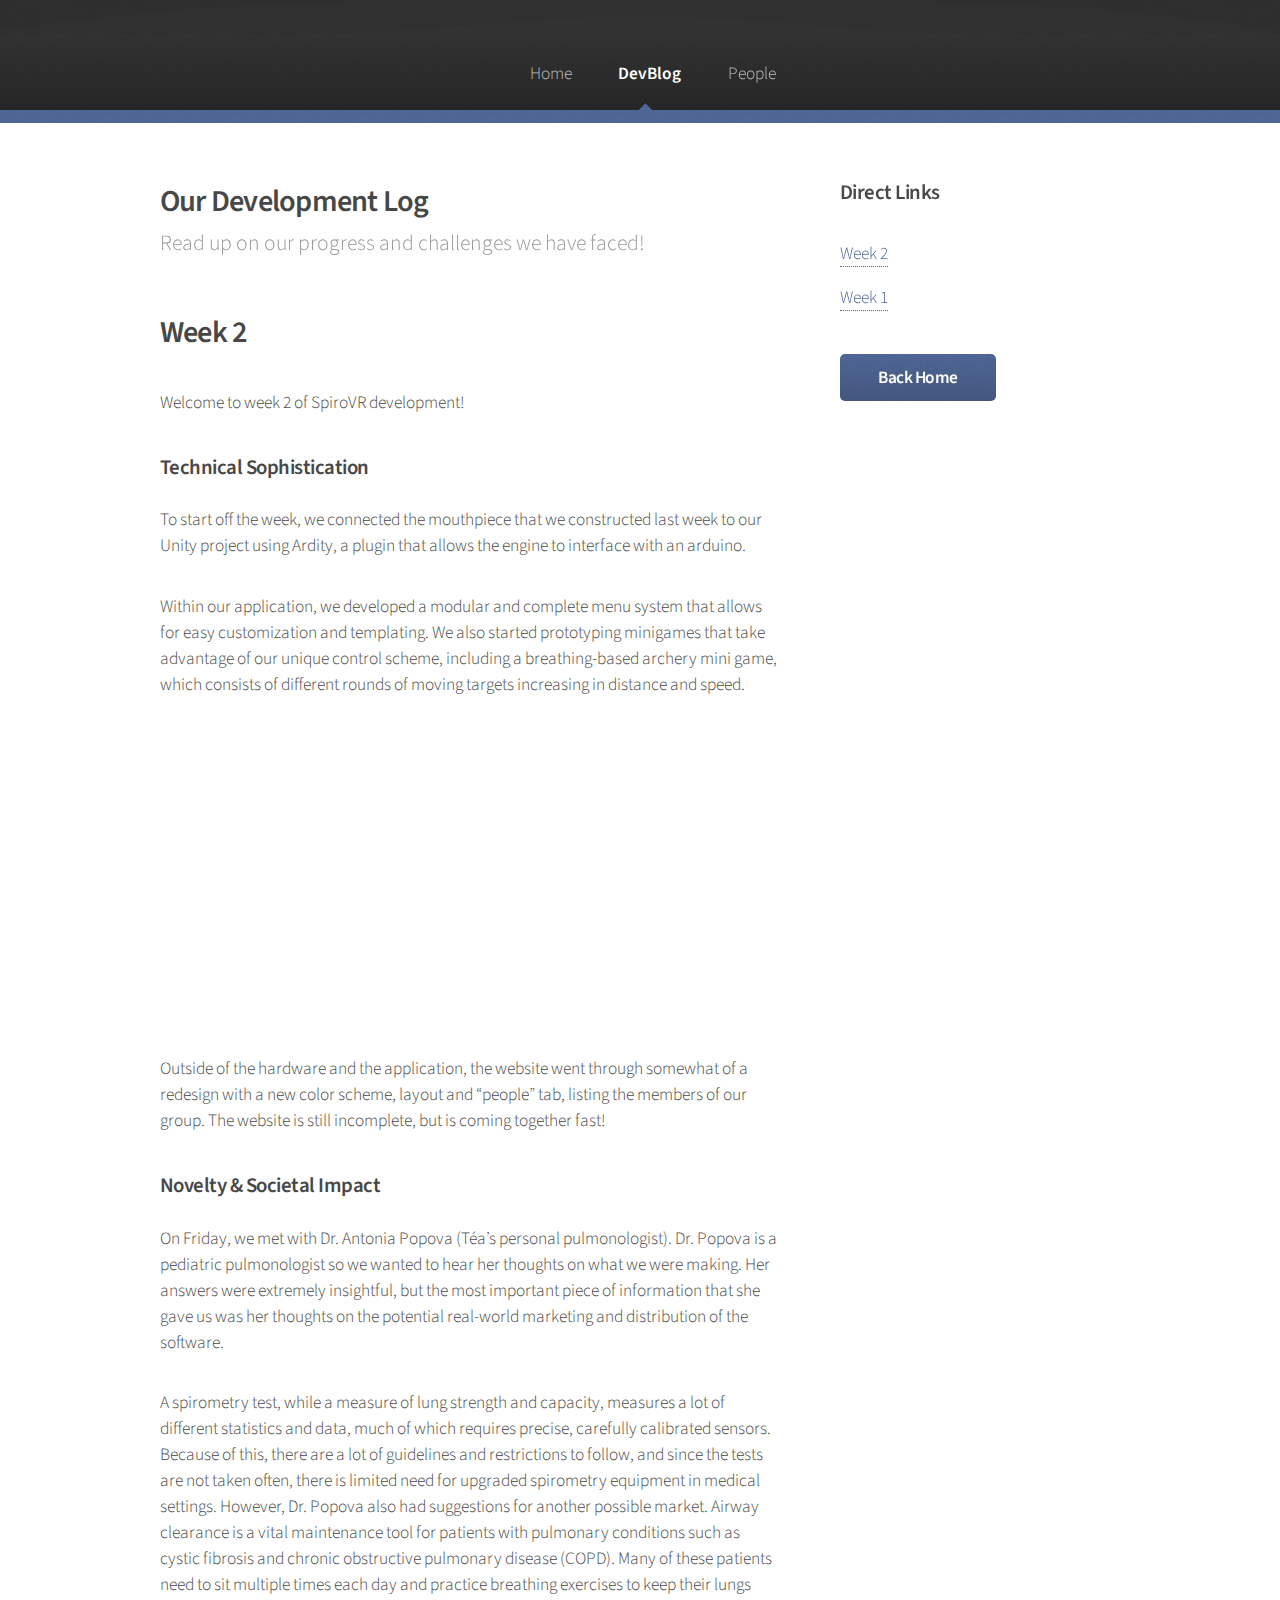
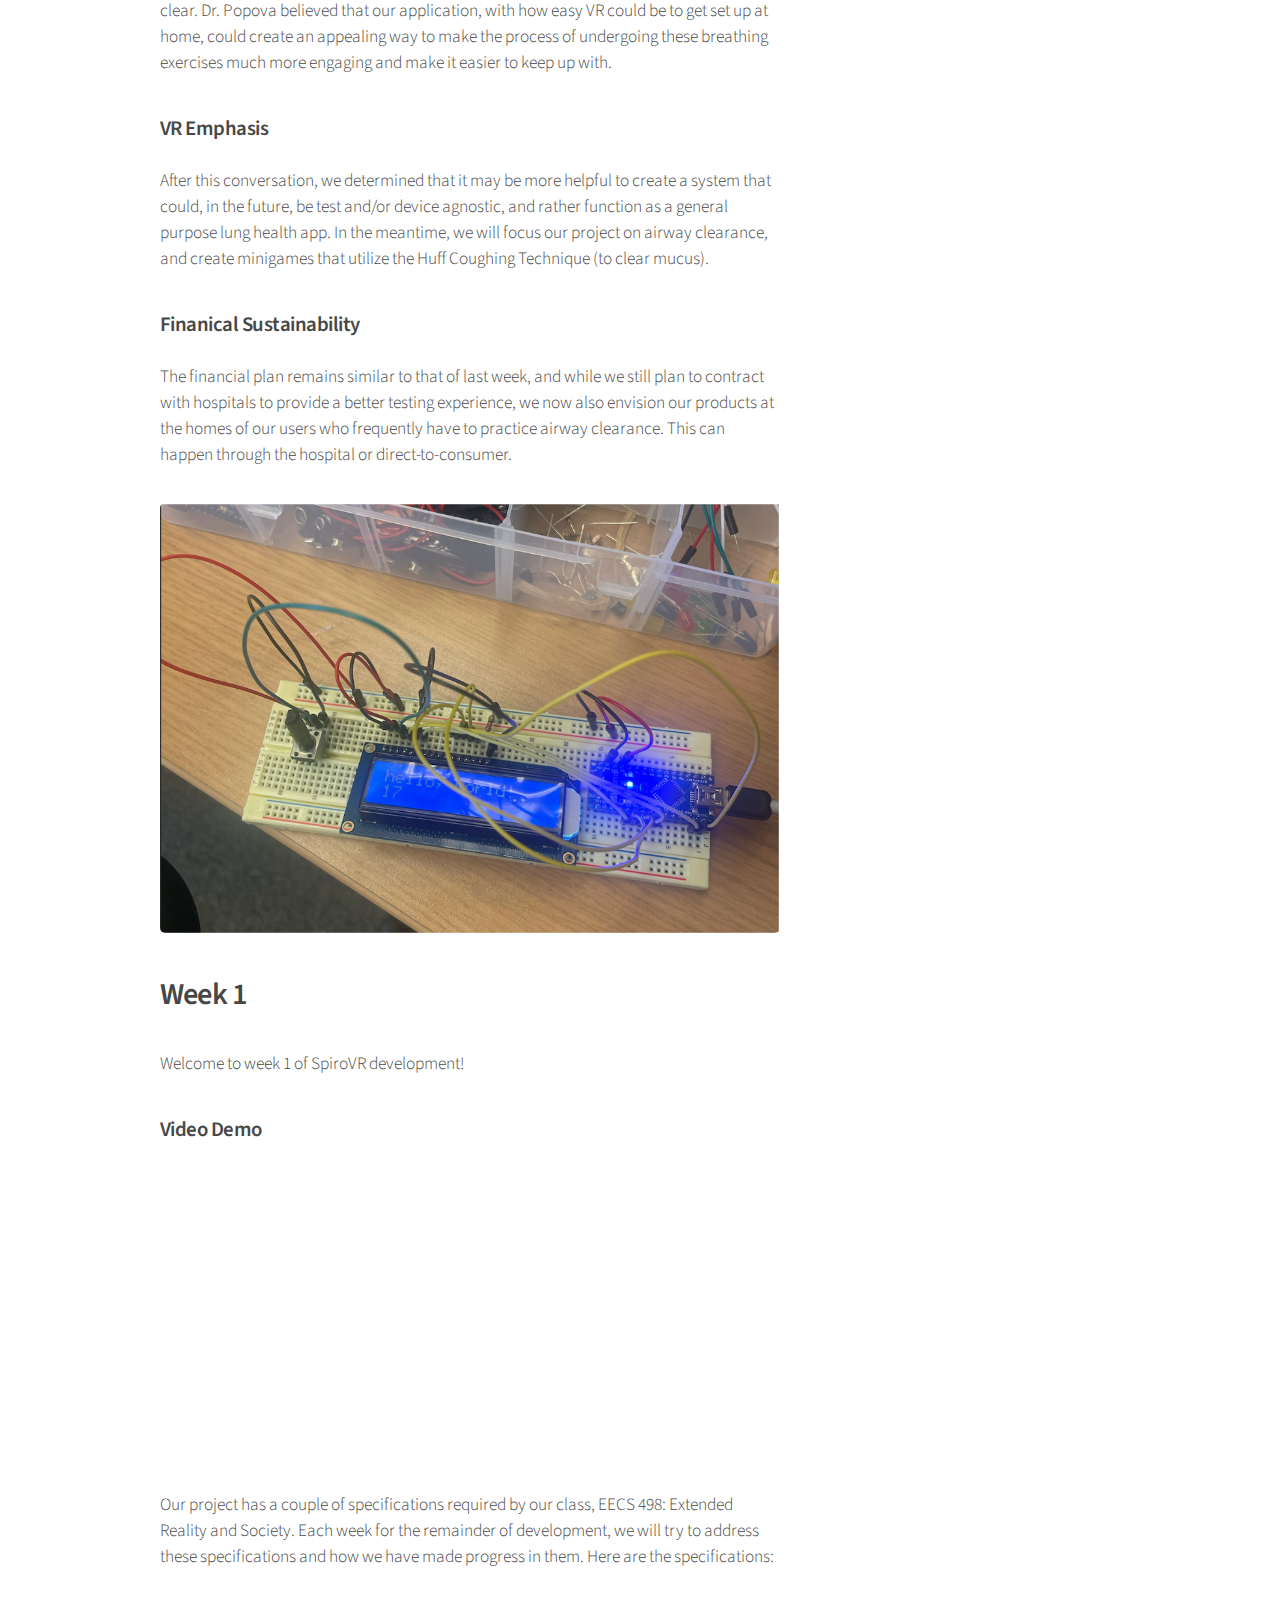
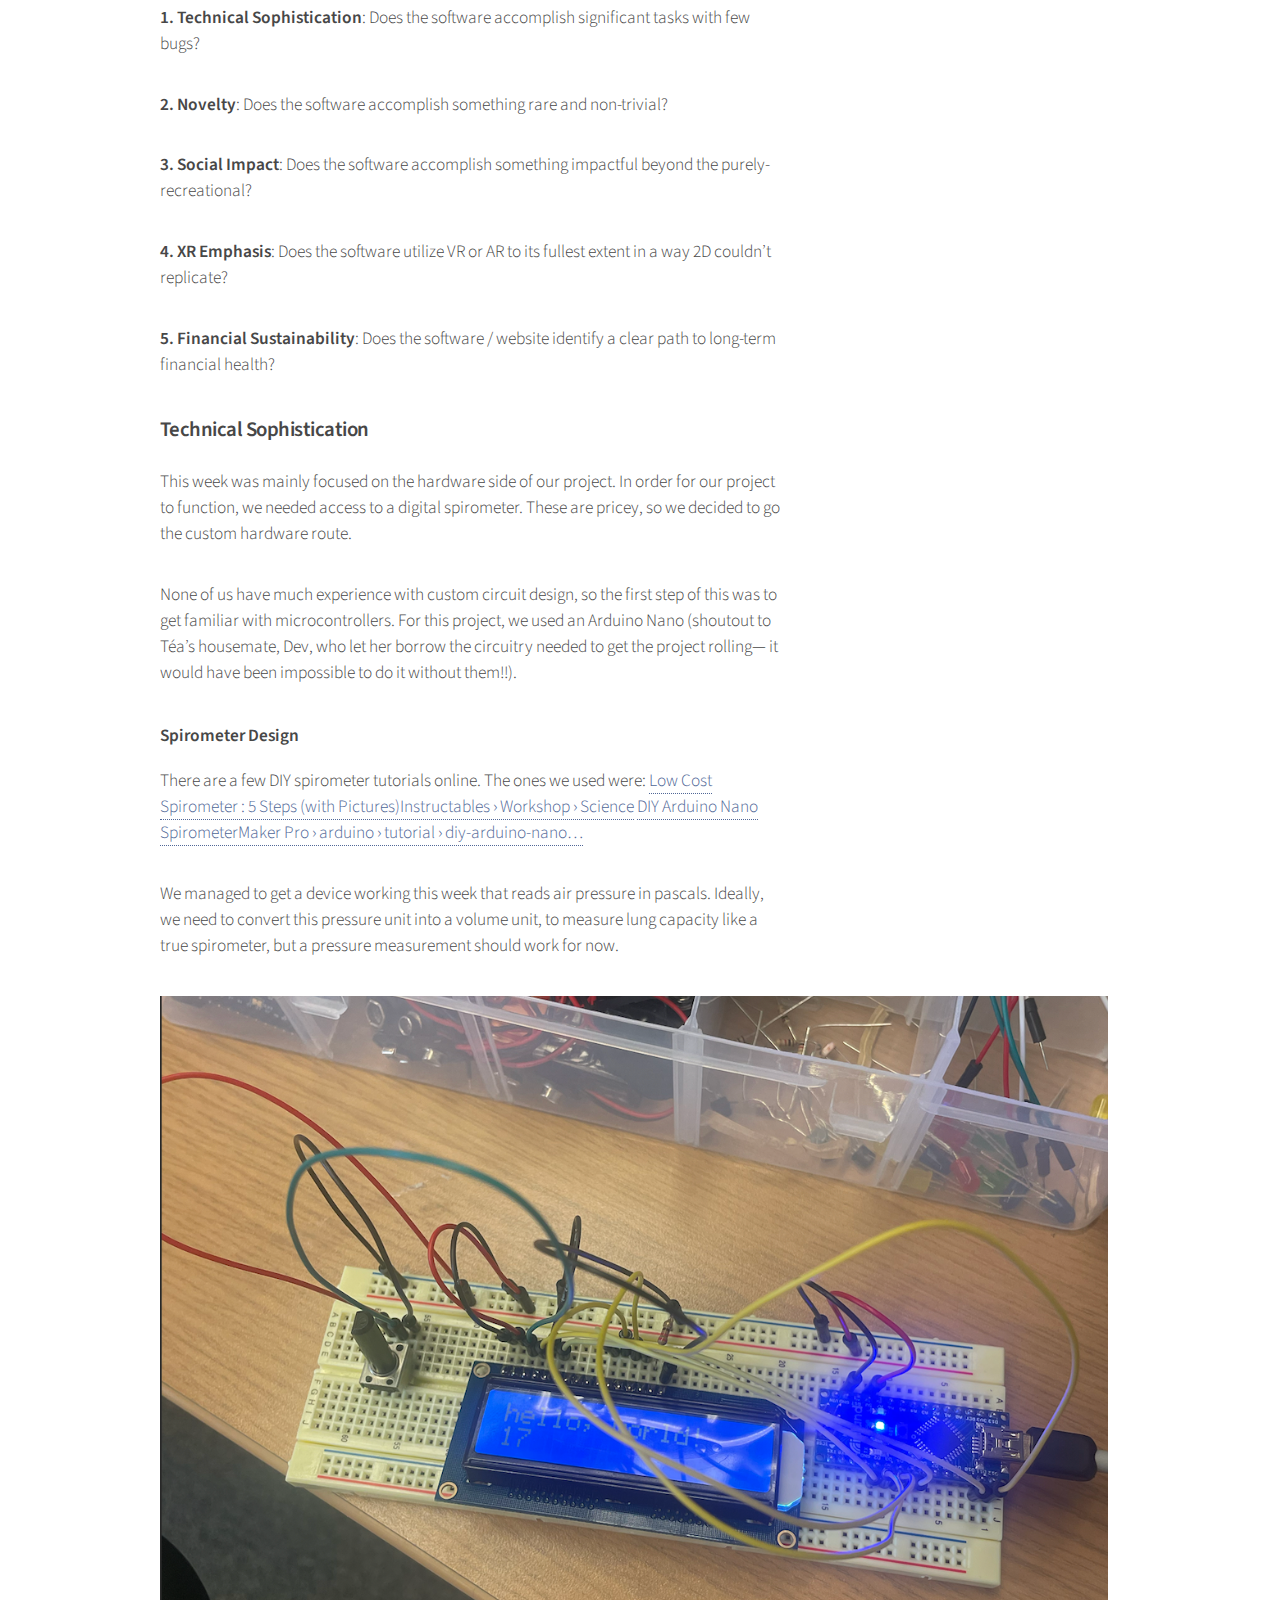
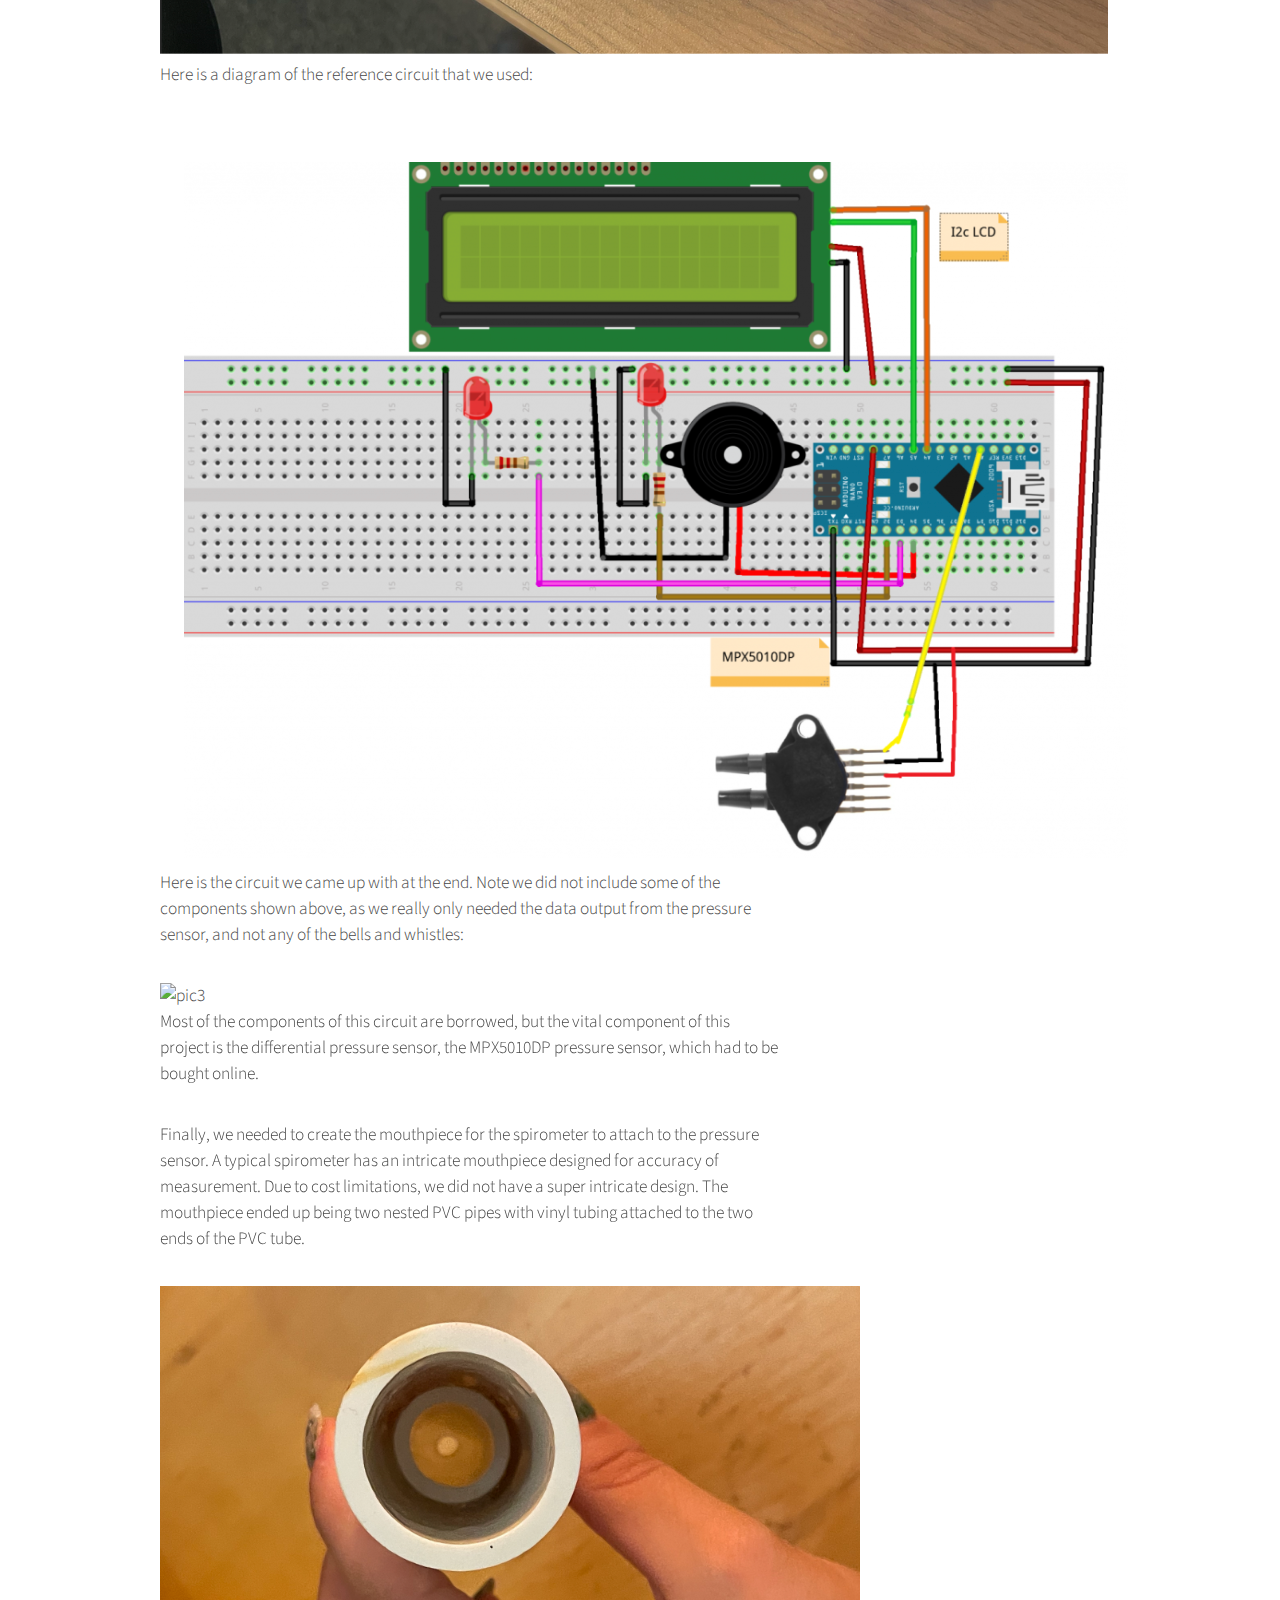
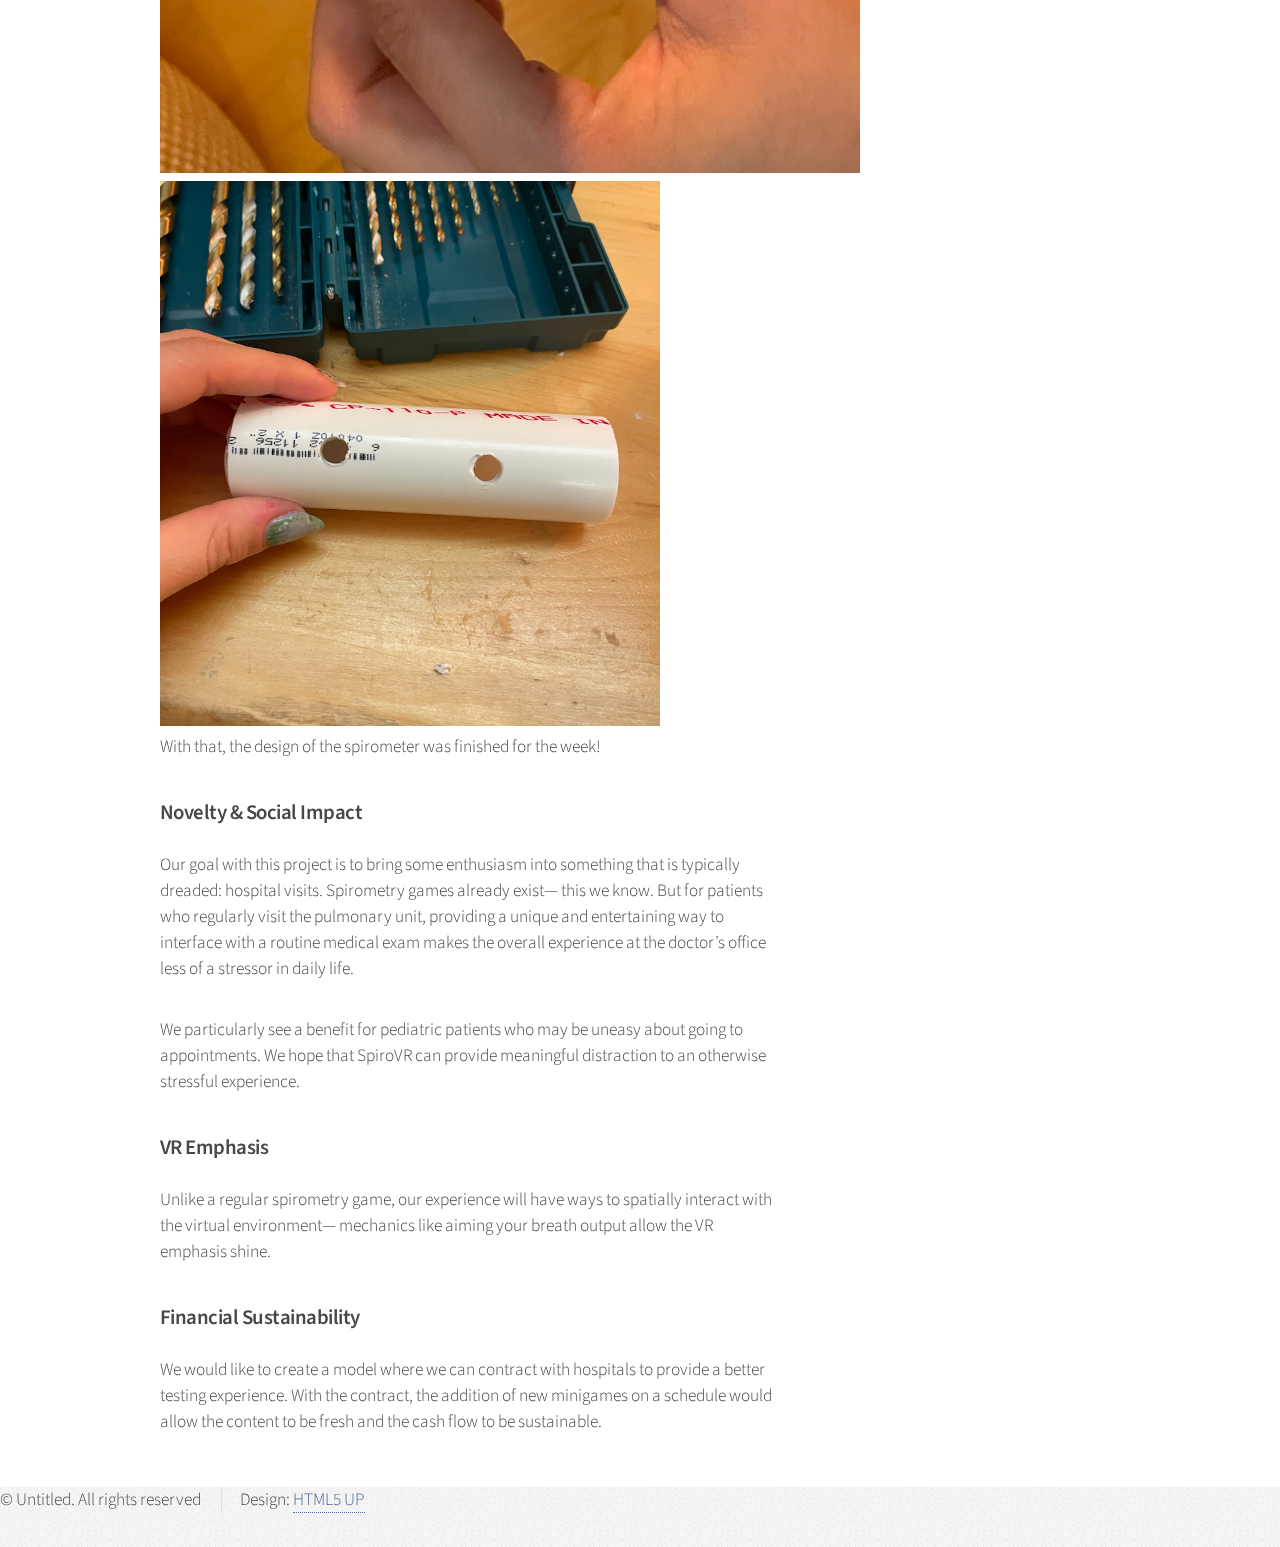
==== devblog.html @ 6e058116 "moved week 2 on top of week 1 blog post" ====
<!DOCTYPE HTML>
<!--
	Arcana by HTML5 UP
	html5up.net | @ajlkn
	Free for personal and commercial use under the CCA 3.0 license (html5up.net/license)
-->
<html>

<head>
	<title>SpiroVR-DevLog</title>
	<meta charset="utf-8" />
	<meta name="viewport" content="width=device-width, initial-scale=1, user-scalable=no" />
	<link rel="stylesheet" href="assets/css/main.css" />
</head>

<body class="is-preload">
	<div id="page-wrapper">
		<!-- Header -->
		<div id="header">
			<!-- Nav -->
			<nav id="nav">
				<ul>
					<li><a href="index.html#nav">Home</a></li>
					<!-- <li>
						<a href="#">Dropdown</a>
						<ul>
							<li><a href="#">Lorem dolor</a></li>
							<li><a href="#">Magna phasellus</a></li>
							<li><a href="#">Etiam sed tempus</a></li>
							<li>
								<a href="#">Submenu</a>
								<ul>
									<li><a href="#">Lorem dolor</a></li>
									<li><a href="#">Phasellus magna</a></li>
									<li><a href="#">Magna phasellus</a></li>
									<li><a href="#">Etiam nisl</a></li>
									<li><a href="#">Veroeros feugiat</a></li>
								</ul>
							</li>
							<li><a href="#">Veroeros feugiat</a></li>
						</ul>
					</li> -->
					<!-- <li><a href="left-sidebar.html">Left Sidebar</a></li> -->
					<li class="current"><a href="devblog.html">DevBlog</a></li>
					<li><a href="people.html">People</a></li>
					<!-- <li><a href="two-sidebar.html">Two Sidebar</a></li>
					<li><a href="no-sidebar.html">No Sidebar</a></li> -->
				</ul>
				<!-- <p>HIII</p> -->
			</nav>
			<!-- <p>BYEEE</p> -->
		</div>

		<!-- Main -->
		<section class="wrapper style1">
			<div class="container">
				<div class="row gtr-200">
					<div class="col-8 col-12-narrower">
						<div id="content">

							<!-- Content -->

							<article>
								<header>
									<h2>Our Development Log</h2>
									<p>Read up on our progress and challenges we have faced!</p>
								</header>

								<!-- w2 -->
								<h2 id="w2">Week 2</h2>
								<p>Welcome to week 2 of SpiroVR development!</p>
								<h3>Technical Sophistication</h3>
								<p>To start off the week, we connected the mouthpiece that we constructed last week to
									our Unity project using Ardity, a plugin that allows the engine to interface with an
									arduino.
								</p>
								<p>Within our application, we developed a modular and complete menu system that allows
									for easy customization and templating. We also started prototyping minigames that
									take advantage of our unique control scheme, including
									a breathing-based archery mini game, which consists of different rounds of moving
									targets increasing in distance and speed.
								</p>
								<iframe width="560" height="315"
									src="https://www.youtube.com/embed/GyytVU3EJeE?si=EqXMj-ZFIDdgj2-p"
									title="YouTube video player" frameborder="0"
									allow="accelerometer; autoplay; clipboard-write; encrypted-media; gyroscope; picture-in-picture; web-share"
									referrerpolicy="strict-origin-when-cross-origin" allowfullscreen></iframe>
								<p>Outside of the hardware and the application, the website went through somewhat of a
									redesign with a new color scheme, layout and “people” tab, listing the members of
									our group. The website is still incomplete, but is coming
									together fast!</p>
								<h3>Novelty & Societal Impact</h3>
								<p>On Friday, we met with Dr. Antonia Popova (Téa’s personal pulmonologist). Dr. Popova
									is a pediatric pulmonologist so we wanted to hear her thoughts on what we were
									making. Her answers were extremely insightful, but the
									most important piece of information that she gave us was her thoughts on the
									potential real-world marketing and distribution of the software.
								</p>
								<p>A spirometry test, while a measure of lung strength and capacity, measures a lot of
									different statistics and data, much of which requires precise, carefully calibrated
									sensors. Because of this, there are a lot of guidelines
									and restrictions to follow, and since the tests are not taken often, there is
									limited need for upgraded spirometry equipment in medical settings. However, Dr.
									Popova also had suggestions for another possible market.
									Airway clearance is a vital maintenance tool for patients with pulmonary conditions
									such as cystic fibrosis and chronic obstructive pulmonary disease (COPD). Many of
									these patients need to sit multiple times each day
									and practice breathing exercises to keep their lungs clear. Dr. Popova believed that
									our application, with how easy VR could be to get set up at home, could create an
									appealing way to make the process of undergoing
									these breathing exercises much more engaging and make it easier to keep up with.</p>
								<h3>VR Emphasis</h3>
								<p>After this conversation, we determined that it may be more helpful to create a system
									that could, in the future, be test and/or device agnostic, and rather function as a
									general purpose lung health app. In the meantime,
									we will focus our project on airway clearance, and create minigames that utilize the
									Huff Coughing Technique (to clear mucus).</p>
								<h3>Finanical Sustainability</h3>
								<p>The financial plan remains similar to that of last week, and while we still plan to
									contract with hospitals to provide a better testing experience, we now also envision
									our products at the homes of our users who frequently
									have to practice airway clearance. This can happen through the hospital or
									direct-to-consumer.
								</p>

								<span class="image featured"><img src="images/1.1.png" alt="" /></span>
								<h2 id="w1">Week 1</h2>
								<p>Welcome to week 1 of SpiroVR development!</p>

								<h3>Video Demo</h3>
								<iframe width="560" height="315"
									src="https://www.youtube.com/embed/AagTX8JVYrI?si=0dK5QEzC71J2NX3n"
									title="YouTube video player" frameborder="0"
									allow="accelerometer; autoplay; clipboard-write; encrypted-media; gyroscope; picture-in-picture; web-share"
									referrerpolicy="strict-origin-when-cross-origin" allowfullscreen></iframe>

								<p>Our project has a couple of specifications required by our class, EECS 498: Extended
									Reality and Society. Each week for the remainder of development, we will try to
									address these specifications and how we have made progress
									in them. Here are the specifications:
								</p>
								<p><b>1. Technical Sophistication</b>: Does the software accomplish significant tasks
									with few bugs?</p>

								<p><b>2. Novelty</b>: Does the software accomplish something rare and non-trivial?</p>
								<p><b>3. Social Impact</b>: Does the software accomplish something impactful beyond the
									purely-recreational?
								</p>
								<p><b>4. XR Emphasis</b>: Does the software utilize VR or AR to its fullest extent in a
									way 2D couldn’t replicate?</p>
								<p><b>5. Financial Sustainability</b>: Does the software / website identify a clear path
									to long-term financial health?</p>

								<h3>Technical Sophistication</h3>
								<p>This week was mainly focused on the hardware side of our project. In order for our
									project to function, we needed access to a digital spirometer. These are pricey, so
									we decided to go the custom hardware route.</p>
								<p>None of us have much experience with custom circuit design, so the first step of this
									was to get familiar with microcontrollers. For this project, we used an Arduino Nano
									(shoutout to Téa’s housemate, Dev, who let her borrow
									the circuitry needed to get the project rolling— it would have been impossible to do
									it without them!!).
								</p>
								<h4>Spirometer Design</h4>
								<p>There are a few DIY spirometer tutorials online. The ones we used were:
									<a href="https://www.instructables.com">Low Cost Spirometer : 5 Steps (with
										Pictures)Instructables › Workshop › Science</a> <a href="https://maker.pro">DIY
										Arduino Nano SpirometerMaker
										Pro › arduino › tutorial › diy-arduino-nano…</a>
								</p>
								<p>We managed to get a device working this week that reads air pressure in pascals.
									Ideally, we need to convert this pressure unit into a volume unit, to measure lung
									capacity like a true spirometer, but a pressure measurement
									should work for now.</p>
								<img src="images/1.1.png" alt="pic1" />
								<p>Here is a diagram of the reference circuit that we used:
								</p>
								<img src="images/1.2.png" alt="pic2" />
								<p>Here is the circuit we came up with at the end. Note we did not include some of the
									components shown above, as we really only needed the data output from the pressure
									sensor, and not any of the bells and whistles:
								</p>
								<img src="images/circuit.gif" width="900" alt="pic3" />
								<p>Most of the components of this circuit are borrowed, but the vital component of this
									project is the differential pressure sensor, the MPX5010DP pressure sensor, which
									had to be bought online.
								</p>
								<p>Finally, we needed to create the mouthpiece for the spirometer to attach to the
									pressure sensor. A typical spirometer has an intricate mouthpiece designed for
									accuracy of measurement. Due to cost limitations, we did not
									have a super intricate design. The mouthpiece ended up being two nested PVC pipes
									with vinyl tubing attached to the two ends of the PVC tube.
								</p>
								<img src="images/1.4.png" width="700" alt="pic4" />
								<img src="images/1.3.png" width="500" alt="pic3" />
								<p>With that, the design of the spirometer was finished for the week!
								</p>
								<h3>Novelty & Social Impact</h3>
								<p>Our goal with this project is to bring some enthusiasm into something that is
									typically dreaded: hospital visits. Spirometry games already exist— this we know.
									But for patients who regularly visit the pulmonary unit, providing
									a unique and entertaining way to interface with a routine medical exam makes the
									overall experience at the doctor’s office less of a stressor in daily life.</p>
								<p>We particularly see a benefit for pediatric patients who may be uneasy about going to
									appointments. We hope that SpiroVR can provide meaningful distraction to an
									otherwise stressful experience.
								</p>
								<h3>VR Emphasis</h3>
								<p>Unlike a regular spirometry game, our experience will have ways to spatially interact
									with the virtual environment— mechanics like aiming your breath output allow the VR
									emphasis shine.</p>
								<h3>Financial Sustainability</h3>
								<p>We would like to create a model where we can contract with hospitals to provide a
									better testing experience. With the contract, the addition of new minigames on a
									schedule would allow the content to be fresh and the cash
									flow to be sustainable.
								</p>
							</article>

						</div>
					</div>
					<div class="col-4 col-12-narrower">
						<div id="sidebar">
							<section>
								<h3>Direct Links</h3>
								<ul class="links">
									<li><a href="#w2">Week 2</a></li>
									<li><a href="#w1">Week 1</a></li>
								</ul>
								<footer>
									<a href="index.html#nav" class="button">Back Home</a>
								</footer>
							</section>

						</div>
					</div>
				</div>
			</div>
		</section>
		<!-- Copyright -->
		<div class="copyright">
			<ul class="menu">
				<li>&copy; Untitled. All rights reserved</li>
				<li>Design: <a href="http://html5up.net">HTML5 UP</a></li>
			</ul>
		</div>

	</div>

	</div>

	<!-- Scripts -->
	<script src="assets/js/jquery.min.js"></script>
	<script src="assets/js/jquery.dropotron.min.js"></script>
	<script src="assets/js/browser.min.js"></script>
	<script src="assets/js/breakpoints.min.js"></script>
	<script src="assets/js/util.js"></script>
	<script src="assets/js/main.js"></script>

</body>

</html>
---- assets/css/main.css ----
@import url("fontawesome-all.min.css");
@import url("https://fonts.googleapis.com/css?family=Source+Sans+Pro:300,300italic,600,600italic");

/*
	Arcana by HTML5 UP
	html5up.net | @ajlkn
	Free for personal and commercial use under the CCA 3.0 license (html5up.net/license)
*/

html,
body,
div,
span,
applet,
object,
iframe,
h1,
h2,
h3,
h4,
h5,
h6,
p,
blockquote,
pre,
a,
abbr,
acronym,
address,
big,
cite,
code,
del,
dfn,
em,
img,
ins,
kbd,
q,
s,
samp,
small,
strike,
strong,
sub,
sup,
tt,
var,
b,
u,
i,
center,
dl,
dt,
dd,
ol,
ul,
li,
fieldset,
form,
label,
legend,
table,
caption,
tbody,
tfoot,
thead,
tr,
th,
td,
article,
aside,
canvas,
details,
embed,
figure,
figcaption,
footer,
header,
hgroup,
menu,
nav,
output,
ruby,
section,
summary,
time,
mark,
audio,
video {
    margin: 0;
    padding: 0;
    border: 0;
    font-size: 100%;
    font: inherit;
    vertical-align: baseline;
}

article,
aside,
details,
figcaption,
figure,
footer,
header,
hgroup,
menu,
nav,
section {
    display: block;
}

body {
    line-height: 1;
}

ol,
ul {
    list-style: none;
}

blockquote,
q {
    quotes: none;
}

blockquote:before,
blockquote:after,
q:before,
q:after {
    content: '';
    content: none;
}

table {
    border-collapse: collapse;
    border-spacing: 0;
}

body {
    -webkit-text-size-adjust: none;
}

mark {
    background-color: transparent;
    color: inherit;
}

input::-moz-focus-inner {
    border: 0;
    padding: 0;
}

input,
select,
textarea {
    -moz-appearance: none;
    -webkit-appearance: none;
    -ms-appearance: none;
    appearance: none;
}


/* Basic */

html {
    box-sizing: border-box;
}

*,
*:before,
*:after {
    box-sizing: inherit;
}

body {
    background: #f7f7f7 url("images/bg01.png");
}

body.is-preload *,
body.is-preload *:before,
body.is-preload *:after {
    -moz-animation: none !important;
    -webkit-animation: none !important;
    -ms-animation: none !important;
    animation: none !important;
    -moz-transition: none !important;
    -webkit-transition: none !important;
    -ms-transition: none !important;
    transition: none !important;
}

body,
input,
select,
textarea {
    color: #474747;
    font-family: 'Source Sans Pro', sans-serif;
    font-size: 16pt;
    font-weight: 300;
    line-height: 1.65em;
}

a {
    -moz-transition: color 0.2s ease-in-out, border-color 0.2s ease-in-out, opacity 0.2s ease-in-out;
    -webkit-transition: color 0.2s ease-in-out, border-color 0.2s ease-in-out, opacity 0.2s ease-in-out;
    -ms-transition: color 0.2s ease-in-out, border-color 0.2s ease-in-out, opacity 0.2s ease-in-out;
    transition: color 0.2s ease-in-out, border-color 0.2s ease-in-out, opacity 0.2s ease-in-out;
    color: #506797;
    text-decoration: none;
    border-bottom: dotted 1px;
}

a:hover {
    color: #37c0fb;
    border-bottom-color: transparent;
}

strong,
b {
    font-weight: 600;
}

em,
i {
    font-style: italic;
}

p,
ul,
ol,
dl,
table,
blockquote {
    margin: 0 0 2em 0;
}

h1,
h2,
h3,
h4,
h5,
h6 {
    color: inherit;
    font-weight: 600;
    line-height: 1.75em;
    margin-bottom: 1em;
}

h1 a,
h2 a,
h3 a,
h4 a,
h5 a,
h6 a {
    color: inherit;
    text-decoration: none;
}

h1 em,
h2 em,
h3 em,
h4 em,
h5 em,
h6 em {
    font-style: normal;
    font-weight: 300;
}

h2 {
    font-size: 1.75em;
    letter-spacing: -0.025em;
}

h3 {
    font-size: 1.2em;
    letter-spacing: -0.025em;
}

sub {
    font-size: 0.8em;
    position: relative;
    top: 0.5em;
}

sup {
    font-size: 0.8em;
    position: relative;
    top: -0.5em;
}

hr {
    border-top: solid 1px #e0e0e0;
    border: 0;
    margin-bottom: 1.5em;
}

blockquote {
    border-left: solid 0.5em #e0e0e0;
    font-style: italic;
    padding: 1em 0 1em 2em;
}


/* Container */

.container {
    margin: 0 auto;
    max-width: 100%;
    width: 1400px;
}

@media screen and (max-width: 1680px) {
    .container {
        width: 1200px;
    }
}

@media screen and (max-width: 1280px) {
    .container {
        width: 960px;
    }
}

@media screen and (max-width: 980px) {
    .container {
        width: 95%;
    }
}

@media screen and (max-width: 840px) {
    .container {
        width: 95%;
    }
}

@media screen and (max-width: 736px) {
    .container {
        width: 90%;
    }
}

@media screen and (max-width: 480px) {
    .container {
        width: 100%;
    }
}


/* Row */

.row {
    display: flex;
    flex-wrap: wrap;
    box-sizing: border-box;
    align-items: stretch;
}

.row>* {
    box-sizing: border-box;
}

.row.gtr-uniform>*> :last-child {
    margin-bottom: 0;
}

.row.aln-left {
    justify-content: flex-start;
}

.row.aln-center {
    justify-content: center;
}

.row.aln-right {
    justify-content: flex-end;
}

.row.aln-top {
    align-items: flex-start;
}

.row.aln-middle {
    align-items: center;
}

.row.aln-bottom {
    align-items: flex-end;
}

.row>.imp {
    order: -1;
}

.row>.col-1 {
    width: 8.33333%;
}

.row>.off-1 {
    margin-left: 8.33333%;
}

.row>.col-2 {
    width: 16.66667%;
}

.row>.off-2 {
    margin-left: 16.66667%;
}

.row>.col-3 {
    width: 25%;
}

.row>.off-3 {
    margin-left: 25%;
}

.row>.col-4 {
    width: 33.33333%;
}

.row>.off-4 {
    margin-left: 33.33333%;
}

.row>.col-5 {
    width: 41.66667%;
}

.row>.off-5 {
    margin-left: 41.66667%;
}

.row>.col-6 {
    width: 50%;
}

.row>.off-6 {
    margin-left: 50%;
}

.row>.col-7 {
    width: 58.33333%;
}

.row>.off-7 {
    margin-left: 58.33333%;
}

.row>.col-8 {
    width: 66.66667%;
}

.row>.off-8 {
    margin-left: 66.66667%;
}

.row>.col-9 {
    width: 75%;
}

.row>.off-9 {
    margin-left: 75%;
}

.row>.col-10 {
    width: 83.33333%;
}

.row>.off-10 {
    margin-left: 83.33333%;
}

.row>.col-11 {
    width: 91.66667%;
}

.row>.off-11 {
    margin-left: 91.66667%;
}

.row>.col-12 {
    width: 100%;
}

.row>.off-12 {
    margin-left: 100%;
}

.row.gtr-0 {
    margin-top: 0px;
    margin-left: 0px;
}

.row.gtr-0>* {
    padding: 0px 0 0 0px;
}

.row.gtr-0.gtr-uniform {
    margin-top: 0px;
}

.row.gtr-0.gtr-uniform>* {
    padding-top: 0px;
}

.row.gtr-25 {
    margin-top: -12.5px;
    margin-left: -12.5px;
}

.row.gtr-25>* {
    padding: 12.5px 0 0 12.5px;
}

.row.gtr-25.gtr-uniform {
    margin-top: -12.5px;
}

.row.gtr-25.gtr-uniform>* {
    padding-top: 12.5px;
}

.row.gtr-50 {
    margin-top: -25px;
    margin-left: -25px;
}

.row.gtr-50>* {
    padding: 25px 0 0 25px;
}

.row.gtr-50.gtr-uniform {
    margin-top: -25px;
}

.row.gtr-50.gtr-uniform>* {
    padding-top: 25px;
}

.row {
    margin-top: -50px;
    margin-left: -50px;
}

.row>* {
    padding: 50px 0 0 50px;
}

.row.gtr-uniform {
    margin-top: -50px;
}

.row.gtr-uniform>* {
    padding-top: 50px;
}

.row.gtr-150 {
    margin-top: -75px;
    margin-left: -75px;
}

.row.gtr-150>* {
    padding: 75px 0 0 75px;
}

.row.gtr-150.gtr-uniform {
    margin-top: -75px;
}

.row.gtr-150.gtr-uniform>* {
    padding-top: 75px;
}

.row.gtr-200 {
    margin-top: -100px;
    margin-left: -100px;
}

.row.gtr-200>* {
    padding: 100px 0 0 100px;
}

.row.gtr-200.gtr-uniform {
    margin-top: -100px;
}

.row.gtr-200.gtr-uniform>* {
    padding-top: 100px;
}

@media screen and (max-width: 1680px) {
    .row {
        display: flex;
        flex-wrap: wrap;
        box-sizing: border-box;
        align-items: stretch;
    }
    .row>* {
        box-sizing: border-box;
    }
    .row.gtr-uniform>*> :last-child {
        margin-bottom: 0;
    }
    .row.aln-left {
        justify-content: flex-start;
    }
    .row.aln-center {
        justify-content: center;
    }
    .row.aln-right {
        justify-content: flex-end;
    }
    .row.aln-top {
        align-items: flex-start;
    }
    .row.aln-middle {
        align-items: center;
    }
    .row.aln-bottom {
        align-items: flex-end;
    }
    .row>.imp-wide {
        order: -1;
    }
    .row>.col-1-wide {
        width: 8.33333%;
    }
    .row>.off-1-wide {
        margin-left: 8.33333%;
    }
    .row>.col-2-wide {
        width: 16.66667%;
    }
    .row>.off-2-wide {
        margin-left: 16.66667%;
    }
    .row>.col-3-wide {
        width: 25%;
    }
    .row>.off-3-wide {
        margin-left: 25%;
    }
    .row>.col-4-wide {
        width: 33.33333%;
    }
    .row>.off-4-wide {
        margin-left: 33.33333%;
    }
    .row>.col-5-wide {
        width: 41.66667%;
    }
    .row>.off-5-wide {
        margin-left: 41.66667%;
    }
    .row>.col-6-wide {
        width: 50%;
    }
    .row>.off-6-wide {
        margin-left: 50%;
    }
    .row>.col-7-wide {
        width: 58.33333%;
    }
    .row>.off-7-wide {
        margin-left: 58.33333%;
    }
    .row>.col-8-wide {
        width: 66.66667%;
    }
    .row>.off-8-wide {
        margin-left: 66.66667%;
    }
    .row>.col-9-wide {
        width: 75%;
    }
    .row>.off-9-wide {
        margin-left: 75%;
    }
    .row>.col-10-wide {
        width: 83.33333%;
    }
    .row>.off-10-wide {
        margin-left: 83.33333%;
    }
    .row>.col-11-wide {
        width: 91.66667%;
    }
    .row>.off-11-wide {
        margin-left: 91.66667%;
    }
    .row>.col-12-wide {
        width: 100%;
    }
    .row>.off-12-wide {
        margin-left: 100%;
    }
    .row.gtr-0 {
        margin-top: 0px;
        margin-left: 0px;
    }
    .row.gtr-0>* {
        padding: 0px 0 0 0px;
    }
    .row.gtr-0.gtr-uniform {
        margin-top: 0px;
    }
    .row.gtr-0.gtr-uniform>* {
        padding-top: 0px;
    }
    .row.gtr-25 {
        margin-top: -10px;
        margin-left: -10px;
    }
    .row.gtr-25>* {
        padding: 10px 0 0 10px;
    }
    .row.gtr-25.gtr-uniform {
        margin-top: -10px;
    }
    .row.gtr-25.gtr-uniform>* {
        padding-top: 10px;
    }
    .row.gtr-50 {
        margin-top: -20px;
        margin-left: -20px;
    }
    .row.gtr-50>* {
        padding: 20px 0 0 20px;
    }
    .row.gtr-50.gtr-uniform {
        margin-top: -20px;
    }
    .row.gtr-50.gtr-uniform>* {
        padding-top: 20px;
    }
    .row {
        margin-top: -40px;
        margin-left: -40px;
    }
    .row>* {
        padding: 40px 0 0 40px;
    }
    .row.gtr-uniform {
        margin-top: -40px;
    }
    .row.gtr-uniform>* {
        padding-top: 40px;
    }
    .row.gtr-150 {
        margin-top: -60px;
        margin-left: -60px;
    }
    .row.gtr-150>* {
        padding: 60px 0 0 60px;
    }
    .row.gtr-150.gtr-uniform {
        margin-top: -60px;
    }
    .row.gtr-150.gtr-uniform>* {
        padding-top: 60px;
    }
    .row.gtr-200 {
        margin-top: -80px;
        margin-left: -80px;
    }
    .row.gtr-200>* {
        padding: 80px 0 0 80px;
    }
    .row.gtr-200.gtr-uniform {
        margin-top: -80px;
    }
    .row.gtr-200.gtr-uniform>* {
        padding-top: 80px;
    }
}

@media screen and (max-width: 1280px) {
    .row {
        display: flex;
        flex-wrap: wrap;
        box-sizing: border-box;
        align-items: stretch;
    }
    .row>* {
        box-sizing: border-box;
    }
    .row.gtr-uniform>*> :last-child {
        margin-bottom: 0;
    }
    .row.aln-left {
        justify-content: flex-start;
    }
    .row.aln-center {
        justify-content: center;
    }
    .row.aln-right {
        justify-content: flex-end;
    }
    .row.aln-top {
        align-items: flex-start;
    }
    .row.aln-middle {
        align-items: center;
    }
    .row.aln-bottom {
        align-items: flex-end;
    }
    .row>.imp-normal {
        order: -1;
    }
    .row>.col-1-normal {
        width: 8.33333%;
    }
    .row>.off-1-normal {
        margin-left: 8.33333%;
    }
    .row>.col-2-normal {
        width: 16.66667%;
    }
    .row>.off-2-normal {
        margin-left: 16.66667%;
    }
    .row>.col-3-normal {
        width: 25%;
    }
    .row>.off-3-normal {
        margin-left: 25%;
    }
    .row>.col-4-normal {
        width: 33.33333%;
    }
    .row>.off-4-normal {
        margin-left: 33.33333%;
    }
    .row>.col-5-normal {
        width: 41.66667%;
    }
    .row>.off-5-normal {
        margin-left: 41.66667%;
    }
    .row>.col-6-normal {
        width: 50%;
    }
    .row>.off-6-normal {
        margin-left: 50%;
    }
    .row>.col-7-normal {
        width: 58.33333%;
    }
    .row>.off-7-normal {
        margin-left: 58.33333%;
    }
    .row>.col-8-normal {
        width: 66.66667%;
    }
    .row>.off-8-normal {
        margin-left: 66.66667%;
    }
    .row>.col-9-normal {
        width: 75%;
    }
    .row>.off-9-normal {
        margin-left: 75%;
    }
    .row>.col-10-normal {
        width: 83.33333%;
    }
    .row>.off-10-normal {
        margin-left: 83.33333%;
    }
    .row>.col-11-normal {
        width: 91.66667%;
    }
    .row>.off-11-normal {
        margin-left: 91.66667%;
    }
    .row>.col-12-normal {
        width: 100%;
    }
    .row>.off-12-normal {
        margin-left: 100%;
    }
    .row.gtr-0 {
        margin-top: 0px;
        margin-left: 0px;
    }
    .row.gtr-0>* {
        padding: 0px 0 0 0px;
    }
    .row.gtr-0.gtr-uniform {
        margin-top: 0px;
    }
    .row.gtr-0.gtr-uniform>* {
        padding-top: 0px;
    }
    .row.gtr-25 {
        margin-top: -7.5px;
        margin-left: -7.5px;
    }
    .row.gtr-25>* {
        padding: 7.5px 0 0 7.5px;
    }
    .row.gtr-25.gtr-uniform {
        margin-top: -7.5px;
    }
    .row.gtr-25.gtr-uniform>* {
        padding-top: 7.5px;
    }
    .row.gtr-50 {
        margin-top: -15px;
        margin-left: -15px;
    }
    .row.gtr-50>* {
        padding: 15px 0 0 15px;
    }
    .row.gtr-50.gtr-uniform {
        margin-top: -15px;
    }
    .row.gtr-50.gtr-uniform>* {
        padding-top: 15px;
    }
    .row {
        margin-top: -30px;
        margin-left: -30px;
    }
    .row>* {
        padding: 30px 0 0 30px;
    }
    .row.gtr-uniform {
        margin-top: -30px;
    }
    .row.gtr-uniform>* {
        padding-top: 30px;
    }
    .row.gtr-150 {
        margin-top: -45px;
        margin-left: -45px;
    }
    .row.gtr-150>* {
        padding: 45px 0 0 45px;
    }
    .row.gtr-150.gtr-uniform {
        margin-top: -45px;
    }
    .row.gtr-150.gtr-uniform>* {
        padding-top: 45px;
    }
    .row.gtr-200 {
        margin-top: -60px;
        margin-left: -60px;
    }
    .row.gtr-200>* {
        padding: 60px 0 0 60px;
    }
    .row.gtr-200.gtr-uniform {
        margin-top: -60px;
    }
    .row.gtr-200.gtr-uniform>* {
        padding-top: 60px;
    }
}

@media screen and (max-width: 980px) {
    .row {
        display: flex;
        flex-wrap: wrap;
        box-sizing: border-box;
        align-items: stretch;
    }
    .row>* {
        box-sizing: border-box;
    }
    .row.gtr-uniform>*> :last-child {
        margin-bottom: 0;
    }
    .row.aln-left {
        justify-content: flex-start;
    }
    .row.aln-center {
        justify-content: center;
    }
    .row.aln-right {
        justify-content: flex-end;
    }
    .row.aln-top {
        align-items: flex-start;
    }
    .row.aln-middle {
        align-items: center;
    }
    .row.aln-bottom {
        align-items: flex-end;
    }
    .row>.imp-narrow {
        order: -1;
    }
    .row>.col-1-narrow {
        width: 8.33333%;
    }
    .row>.off-1-narrow {
        margin-left: 8.33333%;
    }
    .row>.col-2-narrow {
        width: 16.66667%;
    }
    .row>.off-2-narrow {
        margin-left: 16.66667%;
    }
    .row>.col-3-narrow {
        width: 25%;
    }
    .row>.off-3-narrow {
        margin-left: 25%;
    }
    .row>.col-4-narrow {
        width: 33.33333%;
    }
    .row>.off-4-narrow {
        margin-left: 33.33333%;
    }
    .row>.col-5-narrow {
        width: 41.66667%;
    }
    .row>.off-5-narrow {
        margin-left: 41.66667%;
    }
    .row>.col-6-narrow {
        width: 50%;
    }
    .row>.off-6-narrow {
        margin-left: 50%;
    }
    .row>.col-7-narrow {
        width: 58.33333%;
    }
    .row>.off-7-narrow {
        margin-left: 58.33333%;
    }
    .row>.col-8-narrow {
        width: 66.66667%;
    }
    .row>.off-8-narrow {
        margin-left: 66.66667%;
    }
    .row>.col-9-narrow {
        width: 75%;
    }
    .row>.off-9-narrow {
        margin-left: 75%;
    }
    .row>.col-10-narrow {
        width: 83.33333%;
    }
    .row>.off-10-narrow {
        margin-left: 83.33333%;
    }
    .row>.col-11-narrow {
        width: 91.66667%;
    }
    .row>.off-11-narrow {
        margin-left: 91.66667%;
    }
    .row>.col-12-narrow {
        width: 100%;
    }
    .row>.off-12-narrow {
        margin-left: 100%;
    }
    .row.gtr-0 {
        margin-top: 0px;
        margin-left: 0px;
    }
    .row.gtr-0>* {
        padding: 0px 0 0 0px;
    }
    .row.gtr-0.gtr-uniform {
        margin-top: 0px;
    }
    .row.gtr-0.gtr-uniform>* {
        padding-top: 0px;
    }
    .row.gtr-25 {
        margin-top: -7.5px;
        margin-left: -7.5px;
    }
    .row.gtr-25>* {
        padding: 7.5px 0 0 7.5px;
    }
    .row.gtr-25.gtr-uniform {
        margin-top: -7.5px;
    }
    .row.gtr-25.gtr-uniform>* {
        padding-top: 7.5px;
    }
    .row.gtr-50 {
        margin-top: -15px;
        margin-left: -15px;
    }
    .row.gtr-50>* {
        padding: 15px 0 0 15px;
    }
    .row.gtr-50.gtr-uniform {
        margin-top: -15px;
    }
    .row.gtr-50.gtr-uniform>* {
        padding-top: 15px;
    }
    .row {
        margin-top: -30px;
        margin-left: -30px;
    }
    .row>* {
        padding: 30px 0 0 30px;
    }
    .row.gtr-uniform {
        margin-top: -30px;
    }
    .row.gtr-uniform>* {
        padding-top: 30px;
    }
    .row.gtr-150 {
        margin-top: -45px;
        margin-left: -45px;
    }
    .row.gtr-150>* {
        padding: 45px 0 0 45px;
    }
    .row.gtr-150.gtr-uniform {
        margin-top: -45px;
    }
    .row.gtr-150.gtr-uniform>* {
        padding-top: 45px;
    }
    .row.gtr-200 {
        margin-top: -60px;
        margin-left: -60px;
    }
    .row.gtr-200>* {
        padding: 60px 0 0 60px;
    }
    .row.gtr-200.gtr-uniform {
        margin-top: -60px;
    }
    .row.gtr-200.gtr-uniform>* {
        padding-top: 60px;
    }
}

@media screen and (max-width: 840px) {
    .row {
        display: flex;
        flex-wrap: wrap;
        box-sizing: border-box;
        align-items: stretch;
    }
    .row>* {
        box-sizing: border-box;
    }
    .row.gtr-uniform>*> :last-child {
        margin-bottom: 0;
    }
    .row.aln-left {
        justify-content: flex-start;
    }
    .row.aln-center {
        justify-content: center;
    }
    .row.aln-right {
        justify-content: flex-end;
    }
    .row.aln-top {
        align-items: flex-start;
    }
    .row.aln-middle {
        align-items: center;
    }
    .row.aln-bottom {
        align-items: flex-end;
    }
    .row>.imp-narrower {
        order: -1;
    }
    .row>.col-1-narrower {
        width: 8.33333%;
    }
    .row>.off-1-narrower {
        margin-left: 8.33333%;
    }
    .row>.col-2-narrower {
        width: 16.66667%;
    }
    .row>.off-2-narrower {
        margin-left: 16.66667%;
    }
    .row>.col-3-narrower {
        width: 25%;
    }
    .row>.off-3-narrower {
        margin-left: 25%;
    }
    .row>.col-4-narrower {
        width: 33.33333%;
    }
    .row>.off-4-narrower {
        margin-left: 33.33333%;
    }
    .row>.col-5-narrower {
        width: 41.66667%;
    }
    .row>.off-5-narrower {
        margin-left: 41.66667%;
    }
    .row>.col-6-narrower {
        width: 50%;
    }
    .row>.off-6-narrower {
        margin-left: 50%;
    }
    .row>.col-7-narrower {
        width: 58.33333%;
    }
    .row>.off-7-narrower {
        margin-left: 58.33333%;
    }
    .row>.col-8-narrower {
        width: 66.66667%;
    }
    .row>.off-8-narrower {
        margin-left: 66.66667%;
    }
    .row>.col-9-narrower {
        width: 75%;
    }
    .row>.off-9-narrower {
        margin-left: 75%;
    }
    .row>.col-10-narrower {
        width: 83.33333%;
    }
    .row>.off-10-narrower {
        margin-left: 83.33333%;
    }
    .row>.col-11-narrower {
        width: 91.66667%;
    }
    .row>.off-11-narrower {
        margin-left: 91.66667%;
    }
    .row>.col-12-narrower {
        width: 100%;
    }
    .row>.off-12-narrower {
        margin-left: 100%;
    }
    .row.gtr-0 {
        margin-top: 0px;
        margin-left: 0px;
    }
    .row.gtr-0>* {
        padding: 0px 0 0 0px;
    }
    .row.gtr-0.gtr-uniform {
        margin-top: 0px;
    }
    .row.gtr-0.gtr-uniform>* {
        padding-top: 0px;
    }
    .row.gtr-25 {
        margin-top: -7.5px;
        margin-left: -7.5px;
    }
    .row.gtr-25>* {
        padding: 7.5px 0 0 7.5px;
    }
    .row.gtr-25.gtr-uniform {
        margin-top: -7.5px;
    }
    .row.gtr-25.gtr-uniform>* {
        padding-top: 7.5px;
    }
    .row.gtr-50 {
        margin-top: -15px;
        margin-left: -15px;
    }
    .row.gtr-50>* {
        padding: 15px 0 0 15px;
    }
    .row.gtr-50.gtr-uniform {
        margin-top: -15px;
    }
    .row.gtr-50.gtr-uniform>* {
        padding-top: 15px;
    }
    .row {
        margin-top: -30px;
        margin-left: -30px;
    }
    .row>* {
        padding: 30px 0 0 30px;
    }
    .row.gtr-uniform {
        margin-top: -30px;
    }
    .row.gtr-uniform>* {
        padding-top: 30px;
    }
    .row.gtr-150 {
        margin-top: -45px;
        margin-left: -45px;
    }
    .row.gtr-150>* {
        padding: 45px 0 0 45px;
    }
    .row.gtr-150.gtr-uniform {
        margin-top: -45px;
    }
    .row.gtr-150.gtr-uniform>* {
        padding-top: 45px;
    }
    .row.gtr-200 {
        margin-top: -60px;
        margin-left: -60px;
    }
    .row.gtr-200>* {
        padding: 60px 0 0 60px;
    }
    .row.gtr-200.gtr-uniform {
        margin-top: -60px;
    }
    .row.gtr-200.gtr-uniform>* {
        padding-top: 60px;
    }
}

@media screen and (max-width: 736px) {
    .row {
        display: flex;
        flex-wrap: wrap;
        box-sizing: border-box;
        align-items: stretch;
    }
    .row>* {
        box-sizing: border-box;
    }
    .row.gtr-uniform>*> :last-child {
        margin-bottom: 0;
    }
    .row.aln-left {
        justify-content: flex-start;
    }
    .row.aln-center {
        justify-content: center;
    }
    .row.aln-right {
        justify-content: flex-end;
    }
    .row.aln-top {
        align-items: flex-start;
    }
    .row.aln-middle {
        align-items: center;
    }
    .row.aln-bottom {
        align-items: flex-end;
    }
    .row>.imp-mobile {
        order: -1;
    }
    .row>.col-1-mobile {
        width: 8.33333%;
    }
    .row>.off-1-mobile {
        margin-left: 8.33333%;
    }
    .row>.col-2-mobile {
        width: 16.66667%;
    }
    .row>.off-2-mobile {
        margin-left: 16.66667%;
    }
    .row>.col-3-mobile {
        width: 25%;
    }
    .row>.off-3-mobile {
        margin-left: 25%;
    }
    .row>.col-4-mobile {
        width: 33.33333%;
    }
    .row>.off-4-mobile {
        margin-left: 33.33333%;
    }
    .row>.col-5-mobile {
        width: 41.66667%;
    }
    .row>.off-5-mobile {
        margin-left: 41.66667%;
    }
    .row>.col-6-mobile {
        width: 50%;
    }
    .row>.off-6-mobile {
        margin-left: 50%;
    }
    .row>.col-7-mobile {
        width: 58.33333%;
    }
    .row>.off-7-mobile {
        margin-left: 58.33333%;
    }
    .row>.col-8-mobile {
        width: 66.66667%;
    }
    .row>.off-8-mobile {
        margin-left: 66.66667%;
    }
    .row>.col-9-mobile {
        width: 75%;
    }
    .row>.off-9-mobile {
        margin-left: 75%;
    }
    .row>.col-10-mobile {
        width: 83.33333%;
    }
    .row>.off-10-mobile {
        margin-left: 83.33333%;
    }
    .row>.col-11-mobile {
        width: 91.66667%;
    }
    .row>.off-11-mobile {
        margin-left: 91.66667%;
    }
    .row>.col-12-mobile {
        width: 100%;
    }
    .row>.off-12-mobile {
        margin-left: 100%;
    }
    .row.gtr-0 {
        margin-top: 0px;
        margin-left: 0px;
    }
    .row.gtr-0>* {
        padding: 0px 0 0 0px;
    }
    .row.gtr-0.gtr-uniform {
        margin-top: 0px;
    }
    .row.gtr-0.gtr-uniform>* {
        padding-top: 0px;
    }
    .row.gtr-25 {
        margin-top: -5px;
        margin-left: -5px;
    }
    .row.gtr-25>* {
        padding: 5px 0 0 5px;
    }
    .row.gtr-25.gtr-uniform {
        margin-top: -5px;
    }
    .row.gtr-25.gtr-uniform>* {
        padding-top: 5px;
    }
    .row.gtr-50 {
        margin-top: -10px;
        margin-left: -10px;
    }
    .row.gtr-50>* {
        padding: 10px 0 0 10px;
    }
    .row.gtr-50.gtr-uniform {
        margin-top: -10px;
    }
    .row.gtr-50.gtr-uniform>* {
        padding-top: 10px;
    }
    .row {
        margin-top: -20px;
        margin-left: -20px;
    }
    .row>* {
        padding: 20px 0 0 20px;
    }
    .row.gtr-uniform {
        margin-top: -20px;
    }
    .row.gtr-uniform>* {
        padding-top: 20px;
    }
    .row.gtr-150 {
        margin-top: -30px;
        margin-left: -30px;
    }
    .row.gtr-150>* {
        padding: 30px 0 0 30px;
    }
    .row.gtr-150.gtr-uniform {
        margin-top: -30px;
    }
    .row.gtr-150.gtr-uniform>* {
        padding-top: 30px;
    }
    .row.gtr-200 {
        margin-top: -40px;
        margin-left: -40px;
    }
    .row.gtr-200>* {
        padding: 40px 0 0 40px;
    }
    .row.gtr-200.gtr-uniform {
        margin-top: -40px;
    }
    .row.gtr-200.gtr-uniform>* {
        padding-top: 40px;
    }
}

@media screen and (max-width: 480px) {
    .row {
        display: flex;
        flex-wrap: wrap;
        box-sizing: border-box;
        align-items: stretch;
    }
    .row>* {
        box-sizing: border-box;
    }
    .row.gtr-uniform>*> :last-child {
        margin-bottom: 0;
    }
    .row.aln-left {
        justify-content: flex-start;
    }
    .row.aln-center {
        justify-content: center;
    }
    .row.aln-right {
        justify-content: flex-end;
    }
    .row.aln-top {
        align-items: flex-start;
    }
    .row.aln-middle {
        align-items: center;
    }
    .row.aln-bottom {
        align-items: flex-end;
    }
    .row>.imp-mobilep {
        order: -1;
    }
    .row>.col-1-mobilep {
        width: 8.33333%;
    }
    .row>.off-1-mobilep {
        margin-left: 8.33333%;
    }
    .row>.col-2-mobilep {
        width: 16.66667%;
    }
    .row>.off-2-mobilep {
        margin-left: 16.66667%;
    }
    .row>.col-3-mobilep {
        width: 25%;
    }
    .row>.off-3-mobilep {
        margin-left: 25%;
    }
    .row>.col-4-mobilep {
        width: 33.33333%;
    }
    .row>.off-4-mobilep {
        margin-left: 33.33333%;
    }
    .row>.col-5-mobilep {
        width: 41.66667%;
    }
    .row>.off-5-mobilep {
        margin-left: 41.66667%;
    }
    .row>.col-6-mobilep {
        width: 50%;
    }
    .row>.off-6-mobilep {
        margin-left: 50%;
    }
    .row>.col-7-mobilep {
        width: 58.33333%;
    }
    .row>.off-7-mobilep {
        margin-left: 58.33333%;
    }
    .row>.col-8-mobilep {
        width: 66.66667%;
    }
    .row>.off-8-mobilep {
        margin-left: 66.66667%;
    }
    .row>.col-9-mobilep {
        width: 75%;
    }
    .row>.off-9-mobilep {
        margin-left: 75%;
    }
    .row>.col-10-mobilep {
        width: 83.33333%;
    }
    .row>.off-10-mobilep {
        margin-left: 83.33333%;
    }
    .row>.col-11-mobilep {
        width: 91.66667%;
    }
    .row>.off-11-mobilep {
        margin-left: 91.66667%;
    }
    .row>.col-12-mobilep {
        width: 100%;
    }
    .row>.off-12-mobilep {
        margin-left: 100%;
    }
    .row.gtr-0 {
        margin-top: 0px;
        margin-left: 0px;
    }
    .row.gtr-0>* {
        padding: 0px 0 0 0px;
    }
    .row.gtr-0.gtr-uniform {
        margin-top: 0px;
    }
    .row.gtr-0.gtr-uniform>* {
        padding-top: 0px;
    }
    .row.gtr-25 {
        margin-top: -5px;
        margin-left: -5px;
    }
    .row.gtr-25>* {
        padding: 5px 0 0 5px;
    }
    .row.gtr-25.gtr-uniform {
        margin-top: -5px;
    }
    .row.gtr-25.gtr-uniform>* {
        padding-top: 5px;
    }
    .row.gtr-50 {
        margin-top: -10px;
        margin-left: -10px;
    }
    .row.gtr-50>* {
        padding: 10px 0 0 10px;
    }
    .row.gtr-50.gtr-uniform {
        margin-top: -10px;
    }
    .row.gtr-50.gtr-uniform>* {
        padding-top: 10px;
    }
    .row {
        margin-top: -20px;
        margin-left: -20px;
    }
    .row>* {
        padding: 20px 0 0 20px;
    }
    .row.gtr-uniform {
        margin-top: -20px;
    }
    .row.gtr-uniform>* {
        padding-top: 20px;
    }
    .row.gtr-150 {
        margin-top: -30px;
        margin-left: -30px;
    }
    .row.gtr-150>* {
        padding: 30px 0 0 30px;
    }
    .row.gtr-150.gtr-uniform {
        margin-top: -30px;
    }
    .row.gtr-150.gtr-uniform>* {
        padding-top: 30px;
    }
    .row.gtr-200 {
        margin-top: -40px;
        margin-left: -40px;
    }
    .row.gtr-200>* {
        padding: 40px 0 0 40px;
    }
    .row.gtr-200.gtr-uniform {
        margin-top: -40px;
    }
    .row.gtr-200.gtr-uniform>* {
        padding-top: 40px;
    }
}


/* Section/Article */

section.special,
article.special {
    text-align: center;
}

header p {
    color: #999;
    font-size: 1.25em;
    position: relative;
    margin-top: -1.25em;
    margin-bottom: 2.25em;
}

header.major {
    text-align: center;
    margin: 0 0 2em 0;
}

header.major h2 {
    font-size: 2.25em;
}

header.major p {
    position: relative;
    border-top: solid 1px #e0e0e0;
    padding: 1em 0 0 0;
    margin: 0;
    top: -1em;
    font-size: 1.5em;
    letter-spacing: -0.025em;
}

footer {
    margin: 0 0 3em 0;
}

footer> :last-child {
    margin-bottom: 0;
}

footer.major {
    padding-top: 3em;
}


/* Form */

input[type="text"],
input[type="password"],
input[type="email"],
textarea {
    -moz-appearance: none;
    -webkit-appearance: none;
    -ms-appearance: none;
    appearance: none;
    -moz-transition: border-color 0.2s ease-in-out;
    -webkit-transition: border-color 0.2s ease-in-out;
    -ms-transition: border-color 0.2s ease-in-out;
    transition: border-color 0.2s ease-in-out;
    background: #fff;
    border: solid 1px #e0e0e0;
    border-radius: 5px;
    color: inherit;
    display: block;
    outline: 0;
    padding: 0.75em;
    text-decoration: none;
    width: 100%;
}

input[type="text"]:focus,
input[type="password"]:focus,
input[type="email"]:focus,
textarea:focus {
    border-color: #506797;
}

input[type="text"],
input[type="password"],
input[type="email"] {
    line-height: 1em;
}

label {
    display: block;
    color: inherit;
    font-weight: 600;
    line-height: 1.75em;
    margin-bottom: 0.5em;
}

::-webkit-input-placeholder {
    color: #999;
    position: relative;
    top: 3px;
}

:-moz-placeholder {
    color: #999;
}

::-moz-placeholder {
    color: #999;
}

:-ms-input-placeholder {
    color: #999;
}


/* Image */

.image {
    border: 0;
    display: inline-block;
    position: relative;
    border-radius: 5px;
}

.image img {
    display: block;
    border-radius: 5px;
}

.image.left {
    display: block;
    float: left;
    margin: 0 2em 2em 0;
    position: relative;
    top: 0.25em;
}

.image.left img {
    display: block;
    width: 100%;
}

.image.fit {
    display: block;
}

.image.fit img {
    display: block;
    width: 100%;
}

.image.featured {
    display: block;
    margin: 0 0 2em 0;
}

.image.featured img {
    display: block;
    width: 100%;
}


/* Icon */

.icon {
    text-decoration: none;
    position: relative;
    text-decoration: none;
}

.icon:before {
    -moz-osx-font-smoothing: grayscale;
    -webkit-font-smoothing: antialiased;
    display: inline-block;
    font-style: normal;
    font-variant: normal;
    text-rendering: auto;
    line-height: 1;
    text-transform: none !important;
    font-family: 'Font Awesome 5 Free';
    font-weight: 400;
}

.icon>.label {
    display: none;
}

.icon:before {
    line-height: inherit;
}

.icon.solid:before {
    font-weight: 900;
}

.icon.brands:before {
    font-family: 'Font Awesome 5 Brands';
}

.icon.major {
    text-align: center;
    cursor: default;
    background-color: #506797;
    background-image: -moz-linear-gradient(top, rgba(0, 0, 0, 0), rgba(0, 0, 0, 0.15)), url("images/bg01.png");
    background-image: -webkit-linear-gradient(top, rgba(0, 0, 0, 0), rgba(0, 0, 0, 0.15)), url("images/bg01.png");
    background-image: -ms-linear-gradient(top, rgba(0, 0, 0, 0), rgba(0, 0, 0, 0.15)), url("images/bg01.png");
    background-image: linear-gradient(top, rgba(0, 0, 0, 0), rgba(0, 0, 0, 0.15)), url("images/bg01.png");
    color: #fff;
    border-radius: 100%;
    display: inline-block;
    width: 5em;
    height: 5em;
    line-height: 5em;
    box-shadow: 0 0 0 7px white, 0 0 0 8px #e0e0e0;
    margin: 0 0 2em 0;
}

.icon.major:before {
    font-size: 36px;
}


/* Lists */

ol {
    list-style: decimal;
    padding-left: 1.25em;
}

ol li {
    padding-left: 0.25em;
}

ul {
    list-style: disc;
    padding-left: 1em;
}

ul li {
    padding-left: 0.5em;
}


/* Links */

ul.links {
    list-style: none;
    padding-left: 0;
}

ul.links li {
    line-height: 2.5em;
    padding-left: 0;
}


/* Icons */

ul.icons {
    cursor: default;
    list-style: none;
    padding-left: 0;
}

ul.icons li {
    display: inline-block;
    line-height: 1em;
    padding-left: 1.5em;
}

ul.icons li:first-child {
    padding-left: 0;
}

ul.icons li a,
ul.icons li span {
    font-size: 2em;
    border: 0;
}


/* Menu */

ul.menu {
    list-style: none;
    padding-left: 0;
}

ul.menu li {
    border-left: solid 1px #e0e0e0;
    display: inline-block;
    padding: 0 0 0 1em;
    margin: 0 0 0 1em;
}

ul.menu li:first-child {
    border-left: 0;
    margin-left: 0;
    padding-left: 0;
}


/* Actions */

ul.actions {
    display: -moz-flex;
    display: -webkit-flex;
    display: -ms-flex;
    display: flex;
    cursor: default;
    list-style: none;
    margin-left: -1em;
    padding-left: 0;
}

ul.actions li {
    padding: 0 0 0 1em;
    vertical-align: middle;
}

ul.actions.special {
    -moz-justify-content: center;
    -webkit-justify-content: center;
    -ms-justify-content: center;
    justify-content: center;
    width: 100%;
    margin-left: 0;
}

ul.actions.special li:first-child {
    padding-left: 0;
}

ul.actions.stacked {
    -moz-flex-direction: column;
    -webkit-flex-direction: column;
    -ms-flex-direction: column;
    flex-direction: column;
    margin-left: 0;
}

ul.actions.stacked li {
    padding: 1.25em 0 0 0;
}

ul.actions.stacked li:first-child {
    padding-top: 0;
}

ul.actions.fit {
    width: calc(100% + 1em);
}

ul.actions.fit li {
    -moz-flex-grow: 1;
    -webkit-flex-grow: 1;
    -ms-flex-grow: 1;
    flex-grow: 1;
    -moz-flex-shrink: 1;
    -webkit-flex-shrink: 1;
    -ms-flex-shrink: 1;
    flex-shrink: 1;
    width: 100%;
}

ul.actions.fit li>* {
    width: 100%;
}

ul.actions.fit.stacked {
    width: 100%;
}

@media screen and (max-width: 736px) {
    ul.actions:not(.fixed) {
        -moz-flex-direction: column;
        -webkit-flex-direction: column;
        -ms-flex-direction: column;
        flex-direction: column;
        margin-left: 0;
        width: 100% !important;
    }
    ul.actions:not(.fixed) li {
        -moz-flex-grow: 1;
        -webkit-flex-grow: 1;
        -ms-flex-grow: 1;
        flex-grow: 1;
        -moz-flex-shrink: 1;
        -webkit-flex-shrink: 1;
        -ms-flex-shrink: 1;
        flex-shrink: 1;
        padding: 1em 0 0 0;
        text-align: center;
        width: 100%;
    }
    ul.actions:not(.fixed) li>* {
        width: 100%;
    }
    ul.actions:not(.fixed) li:first-child {
        padding-top: 0;
    }
    ul.actions:not(.fixed) li input[type="submit"],
    ul.actions:not(.fixed) li input[type="reset"],
    ul.actions:not(.fixed) li input[type="button"],
    ul.actions:not(.fixed) li button,
    ul.actions:not(.fixed) li .button {
        width: 100%;
    }
    ul.actions:not(.fixed) li input[type="submit"].icon:before,
    ul.actions:not(.fixed) li input[type="reset"].icon:before,
    ul.actions:not(.fixed) li input[type="button"].icon:before,
    ul.actions:not(.fixed) li button.icon:before,
    ul.actions:not(.fixed) li .button.icon:before {
        margin-left: -0.5em;
    }
}


/* Tables */

table {
    width: 100%;
}

table.default {
    width: 100%;
}

table.default tbody tr {
    border-bottom: solid 1px #e0e0e0;
}

table.default td {
    padding: 0.5em 1em 0.5em 1em;
}

table.default th {
    font-weight: 600;
    padding: 0.5em 1em 0.5em 1em;
    text-align: left;
}

table.default thead {
    background-color: #555555;
    background-image: -moz-linear-gradient(top, rgba(0, 0, 0, 0), rgba(0, 0, 0, 0.15)), url("images/bg01.png");
    background-image: -webkit-linear-gradient(top, rgba(0, 0, 0, 0), rgba(0, 0, 0, 0.15)), url("images/bg01.png");
    background-image: -ms-linear-gradient(top, rgba(0, 0, 0, 0), rgba(0, 0, 0, 0.15)), url("images/bg01.png");
    background-image: linear-gradient(top, rgba(0, 0, 0, 0), rgba(0, 0, 0, 0.15)), url("images/bg01.png");
    color: #fff;
}


/* Button */

input[type="submit"],
input[type="reset"],
input[type="button"],
button,
.button {
    -moz-appearance: none;
    -webkit-appearance: none;
    -ms-appearance: none;
    appearance: none;
    -moz-transition: background-color 0.2s ease-in-out, color 0.2s ease-in-out, box-shadow 0.2s ease-in-out;
    -webkit-transition: background-color 0.2s ease-in-out, color 0.2s ease-in-out, box-shadow 0.2s ease-in-out;
    -ms-transition: background-color 0.2s ease-in-out, color 0.2s ease-in-out, box-shadow 0.2s ease-in-out;
    transition: background-color 0.2s ease-in-out, color 0.2s ease-in-out, box-shadow 0.2s ease-in-out;
    background-image: -moz-linear-gradient(top, rgba(0, 0, 0, 0), rgba(0, 0, 0, 0.15)), url("images/bg01.png");
    background-image: -webkit-linear-gradient(top, rgba(0, 0, 0, 0), rgba(0, 0, 0, 0.15)), url("images/bg01.png");
    background-image: -ms-linear-gradient(top, rgba(0, 0, 0, 0), rgba(0, 0, 0, 0.15)), url("images/bg01.png");
    background-image: linear-gradient(top, rgba(0, 0, 0, 0), rgba(0, 0, 0, 0.15)), url("images/bg01.png");
    background-color: #506797;
    border-radius: 5px;
    border: 0;
    color: #fff;
    cursor: pointer;
    display: inline-block;
    padding: 0 1.5em;
    line-height: 2.75em;
    min-width: 9em;
    text-align: center;
    text-decoration: none;
    font-weight: 600;
    letter-spacing: -0.025em;
}

input[type="submit"]:hover,
input[type="reset"]:hover,
input[type="button"]:hover,
button:hover,
.button:hover {
    background-color: #6880b4;
    color: #fff !important;
}

input[type="submit"]:active,
input[type="reset"]:active,
input[type="button"]:active,
button:active,
.button:active {
    background-color: #1eb8fb;
    color: #fff;
}

input[type="submit"].alt,
input[type="reset"].alt,
input[type="button"].alt,
button.alt,
.button.alt {
    background-color: #555555;
    color: #fff;
}

input[type="submit"].alt:hover,
input[type="reset"].alt:hover,
input[type="button"].alt:hover,
button.alt:hover,
.button.alt:hover {
    background-color: #626262;
}

input[type="submit"].alt:active,
input[type="reset"].alt:active,
input[type="button"].alt:active,
button.alt:active,
.button.alt:active {
    background-color: #484848;
}

input[type="submit"].icon:before,
input[type="reset"].icon:before,
input[type="button"].icon:before,
button.icon:before,
.button.icon:before {
    margin-right: 0.5em;
}

input[type="submit"].fit,
input[type="reset"].fit,
input[type="button"].fit,
button.fit,
.button.fit {
    width: 100%;
}

input[type="submit"].small,
input[type="reset"].small,
input[type="button"].small,
button.small,
.button.small {
    font-size: 0.8em;
}


/* Box */

.box.highlight {
    text-align: center;
}

.box.post {
    position: relative;
    margin: 0 0 2em 0;
}

.box.post:after {
    content: '';
    display: block;
    clear: both;
}

.box.post .inner {
    margin-left: calc(30% + 2em);
}

.box.post .inner> :last-child {
    margin-bottom: 0;
}

.box.post .image {
    width: 30%;
    margin: 0;
}


/* Header */

#header {
    text-align: center;
    padding: 3em 0 0 0;
    background-color: #333;
    background-image: url("images/bg02.png"), url("images/bg02.png"), url("images/bg01.png");
    background-position: top left, top left, top left;
    background-size: 100% 6em, 100% 6em, auto;
    background-repeat: no-repeat, no-repeat, repeat;
}

#header h1 {
    padding: 0 0 2.75em 0;
    margin: 0;
}

#header h1 a {
    font-size: 1.5em;
    letter-spacing: -0.025em;
    border: 0;
}

#nav {
    cursor: default;
    background-color: #333;
    background-image: -moz-linear-gradient(top, rgba(0, 0, 0, 0), rgba(0, 0, 0, 0.3)), url("images/bg01.png");
    background-image: -webkit-linear-gradient(top, rgba(0, 0, 0, 0), rgba(0, 0, 0, 0.3)), url("images/bg01.png");
    background-image: -ms-linear-gradient(top, rgba(0, 0, 0, 0), rgba(0, 0, 0, 0.3)), url("images/bg01.png");
    background-image: linear-gradient(top, rgba(0, 0, 0, 0), rgba(0, 0, 0, 0.3)), url("images/bg01.png");
    padding: 0;
}

#nav:after {
    content: '';
    display: block;
    width: 100%;
    height: 0.75em;
    background-color: #506797;
    background-image: url("images/bg01.png");
}

#nav>ul {
    margin: 0;
}

#nav>ul>li {
    position: relative;
    display: inline-block;
    margin-left: 1em;
}

#nav>ul>li a {
    color: #c0c0c0;
    text-decoration: none;
    border: 0;
    display: block;
    padding: 1.5em 0.5em 1.35em 0.5em;
}

#nav>ul>li:first-child {
    margin-left: 0;
}

#nav>ul>li:hover a {
    color: #fff;
}

#nav>ul>li.current {
    font-weight: 600;
}

#nav>ul>li.current:before {
    -moz-transform: rotateZ(45deg);
    -webkit-transform: rotateZ(45deg);
    -ms-transform: rotateZ(45deg);
    transform: rotateZ(45deg);
    width: 0.75em;
    height: 0.75em;
    content: '';
    display: block;
    position: absolute;
    bottom: -0.5em;
    left: 50%;
    margin-left: -0.375em;
    background-color: #506797;
    background-image: url("images/bg01.png");
}

#nav>ul>li.current a {
    color: #fff;
}

#nav>ul>li.active a {
    color: #fff;
}

#nav>ul>li.active.current:before {
    opacity: 0;
}

#nav>ul>li>ul {
    display: none;
}


/* Dropotron */

.dropotron {
    background-image: -moz-linear-gradient(top, rgba(0, 0, 0, 0.3), rgba(0, 0, 0, 0)), url("images/bg01.png");
    background-image: -webkit-linear-gradient(top, rgba(0, 0, 0, 0.3), rgba(0, 0, 0, 0)), url("images/bg01.png");
    background-image: -ms-linear-gradient(top, rgba(0, 0, 0, 0.3), rgba(0, 0, 0, 0)), url("images/bg01.png");
    background-image: linear-gradient(top, rgba(0, 0, 0, 0.3), rgba(0, 0, 0, 0)), url("images/bg01.png");
    background-color: #333;
    border-radius: 5px;
    color: #fff;
    min-width: 10em;
    padding: 1em 0;
    text-align: center;
    box-shadow: 0 1em 1em 0 rgba(0, 0, 0, 0.5);
    list-style: none;
}

.dropotron>li {
    line-height: 2em;
    padding: 0 1.1em 0 1em;
}

.dropotron>li>a {
    color: #c0c0c0;
    text-decoration: none;
    border: 0;
}

.dropotron>li.active>a,
.dropotron>li:hover>a {
    color: #fff;
}

.dropotron.level-0 {
    border-radius: 0 0 5px 5px;
    font-size: 0.9em;
    padding-top: 0;
    margin-top: -1px;
}


/* Banner */

#banner {
    background-image: url("../../images/banner.jpg");
    background-position: center center;
    background-size: cover;
    height: 28em;
    text-align: center;
    position: relative;
}

#banner h2 {
    display: inline-block;
    margin: 0;
    font-size: 1.25em;
    vertical-align: middle;
    /* position: absolute; */
    /* bottom: 0;
    left: 0; */
    width: 100%;
    margin: auto;
    /* margin: 0 auto; */
}

#banner header {
    position: absolute;
    bottom: 0;
    left: 0;
    width: 100%;
    background: #212121;
    background: rgba(27, 27, 27, 0.75);
    color: #fff;
    padding: 1.5em 0;
    text-align: center;
    /* Centering content horizontally */
}

#banner header h2 {
    display: inline-block;
    margin: 0;
    font-size: 1.25em;
    vertical-align: middle;
}

#banner header h2 em {
    opacity: 0.75;
}

#banner header h2 a {
    border-bottom-color: rgba(255, 255, 255, 0.5);
}

#banner header h2 a:hover {
    border-bottom-color: transparent;
}

#banner header .button {
    vertical-align: middle;
    margin-left: 1em;
}


/* Wrapper */

.wrapper {
    padding: 5em 0 3em 0;
}

.wrapper.style1 {
    background: #fff;
}

.wrapper.style2 {
    background-color: #fff;
    background-image: url("images/bg02.png"), url("images/bg03.png"), url("images/bg01.png");
    background-position: top left, bottom left, top left;
    background-size: 100% 6em, 100% 6em, auto;
    background-repeat: no-repeat, no-repeat, repeat;
}

.wrapper.style3 {
    background-color: #506797;
    background-image: -moz-linear-gradient(top, rgba(0, 0, 0, 0), rgba(0, 0, 0, 0.15)), url("images/bg01.png");
    background-image: -webkit-linear-gradient(top, rgba(0, 0, 0, 0), rgba(0, 0, 0, 0.15)), url("images/bg01.png");
    background-image: -ms-linear-gradient(top, rgba(0, 0, 0, 0), rgba(0, 0, 0, 0.15)), url("images/bg01.png");
    background-image: linear-gradient(top, rgba(0, 0, 0, 0), rgba(0, 0, 0, 0.15)), url("images/bg01.png");
    color: #fff;
}

.wrapper.style3 .button {
    background: #fff;
    color: #474747;
}

.wrapper.style3 .button:hover {
    color: #6880b4 !important;
}


/* CTA */

#cta {
    text-align: center;
    padding: 3.5em 0;
}

#cta header h2 {
    display: inline-block;
    vertical-align: middle;
    margin: 0;
}

#cta header .button {
    vertical-align: middle;
    margin-left: 1em;
}


/* Footer */

#footer {
    padding: 4em 0 8em 0;
}

#footer a {
    color: inherit;
    border-bottom-color: rgba(71, 71, 71, 0.25);
}

#footer a:hover {
    color: #506797;
    border-bottom-color: transparent;
}

#footer .container {
    margin-bottom: 4em;
}

#footer .icons {
    text-align: center;
    margin: 0;
}

#footer .icons a {
    color: #999;
}

#footer .icons a:hover {
    color: #474747;
}

#footer .copyright {
    color: #999;
    margin-top: 1.5em;
    text-align: center;
    font-size: 0.9em;
}


/* Wide */

@media screen and (max-width: 1680px) {
    /* Basic */
    body,
    input,
    select,
    textarea {
        font-size: 14pt;
        line-height: 1.5em;
    }
    /* Banner */
    #banner {
        height: 24em;
    }
}


/* Normal */

@media screen and (max-width: 1280px) {
    /* Basic */
    body,
    input,
    select,
    textarea {
        font-size: 13pt;
        line-height: 1.5em;
    }
    /* Lists */
    ol {
        padding-left: 1.25em;
    }
    ol li {
        padding-left: 0.25em;
    }
    /* Icons */
    ul.icons li a,
    ul.icons li span {
        font-size: 1.5em;
    }
    /* Header */
    #header {
        padding: 2em 0 0 0;
    }
    #header h1 {
        padding: 0 0 1.75em 0;
    }
    /* Banner */
    #banner {
        height: 20em;
    }
    /* Wrapper */
    .wrapper {
        padding: 3em 0 1em 0;
    }
    /* CTA */
    #cta {
        padding: 2em 0;
    }
    /* Footer */
    #footer {
        padding: 3em 0 3em 0;
    }
    #footer .container {
        margin-bottom: 1em;
    }
}


/* Narrow */

@media screen and (max-width: 980px) {
    /* Basic */
    body,
    input,
    select,
    textarea {
        font-size: 12pt;
        line-height: 1.5em;
    }
}


/* Narrower */

#navPanel,
#titleBar {
    display: none;
}

@media screen and (max-width: 840px) {
    /* Basic */
    html,
    body {
        overflow-x: hidden;
    }
    body,
    input,
    select,
    textarea {
        font-size: 13pt;
    }
    h1,
    h2,
    h3,
    h4,
    h5,
    h6 {
        margin-bottom: 0.5em;
    }
    header p {
        margin-top: -0.75em;
    }
    header.major {
        text-align: center;
        margin: 0 0 2em 0;
    }
    header.major h2 {
        font-size: 1.75em;
    }
    header.major p {
        top: -0.25em;
        font-size: 1.25em;
    }
    /* Box */
    .box.highlight {
        text-align: left;
        position: relative;
        padding-left: 7em;
    }
    .box.highlight i {
        position: absolute;
        margin: 0;
        left: 0;
        top: 0.25em;
    }
    .box.post .inner {
        margin-left: calc(20% + 2em);
    }
    .box.post .image {
        width: 20%;
    }
    /* Header */
    #header {
        display: none;
    }
    /* Banner */
    #banner {
        height: 20em;
    }
    #banner header h2 {
        display: block;
    }
    #banner header .button {
        margin: 1em 0 0 0;
    }
    /* CTA */
    #cta {
        padding: 1.5em 0;
    }
    #cta header h2 {
        display: block;
    }
    #cta header .button {
        margin: 1em 0 0 0;
    }
    /* Footer */
    #footer {
        text-align: center;
    }
    #footer .container {
        margin-bottom: 4em;
    }
    #footer form .actions {
        -moz-justify-content: center;
        -webkit-justify-content: center;
        -ms-justify-content: center;
        justify-content: center;
        width: 100%;
        margin-left: 0;
    }
    #footer form .actions li:first-child {
        padding-left: 0;
    }
    /* Nav */
    #page-wrapper {
        -moz-backface-visibility: hidden;
        -webkit-backface-visibility: hidden;
        -ms-backface-visibility: hidden;
        backface-visibility: hidden;
        -moz-transition: -moz-transform 0.5s ease;
        -webkit-transition: -webkit-transform 0.5s ease;
        -ms-transition: -ms-transform 0.5s ease;
        transition: transform 0.5s ease;
        padding-bottom: 1px;
        padding-top: 44px;
    }
    #titleBar {
        -moz-backface-visibility: hidden;
        -webkit-backface-visibility: hidden;
        -ms-backface-visibility: hidden;
        backface-visibility: hidden;
        -moz-transition: -moz-transform 0.5s ease;
        -webkit-transition: -webkit-transform 0.5s ease;
        -ms-transition: -ms-transform 0.5s ease;
        transition: transform 0.5s ease;
        display: block;
        height: 44px;
        left: 0;
        position: fixed;
        top: 0;
        width: 100%;
        z-index: 10001;
        background-color: #333;
        background-image: -moz-linear-gradient(top, rgba(0, 0, 0, 0), rgba(0, 0, 0, 0.3)), url("images/bg01.png");
        background-image: -webkit-linear-gradient(top, rgba(0, 0, 0, 0), rgba(0, 0, 0, 0.3)), url("images/bg01.png");
        background-image: -ms-linear-gradient(top, rgba(0, 0, 0, 0), rgba(0, 0, 0, 0.3)), url("images/bg01.png");
        background-image: linear-gradient(top, rgba(0, 0, 0, 0), rgba(0, 0, 0, 0.3)), url("images/bg01.png");
        height: 44px;
        line-height: 44px;
        box-shadow: 0 4px 0 0 #506797;
    }
    #titleBar .title {
        display: block;
        position: relative;
        font-weight: 600;
        text-align: center;
        color: #fff;
        z-index: 1;
    }
    #titleBar .title em {
        font-style: normal;
        font-weight: 300;
    }
    #titleBar .toggle {
        text-decoration: none;
        border: 0;
        height: 60px;
        left: 0;
        position: absolute;
        top: 0;
        width: 80px;
        z-index: 2;
    }
    #titleBar .toggle:before {
        -moz-osx-font-smoothing: grayscale;
        -webkit-font-smoothing: antialiased;
        display: inline-block;
        font-style: normal;
        font-variant: normal;
        text-rendering: auto;
        line-height: 1;
        text-transform: none !important;
        font-family: 'Font Awesome 5 Free';
        font-weight: 900;
    }
    #titleBar .toggle:before {
        content: '\f0c9';
        display: block;
        height: 44px;
        line-height: inherit;
        text-align: center;
        width: 44px;
        color: #fff;
        opacity: 0.5;
    }
    #titleBar .toggle:active:before {
        opacity: 0.75;
    }
    #navPanel {
        background-color: #1f1f1f;
        box-shadow: inset -1px 0 3px 0 rgba(0, 0, 0, 0.5);
        background-image: -moz-linear-gradient(left, rgba(0, 0, 0, 0) 75%, rgba(0, 0, 0, 0.15)), url("images/bg01.png");
        background-image: -webkit-linear-gradient(left, rgba(0, 0, 0, 0) 75%, rgba(0, 0, 0, 0.15)), url("images/bg01.png");
        background-image: -ms-linear-gradient(left, rgba(0, 0, 0, 0) 75%, rgba(0, 0, 0, 0.15)), url("images/bg01.png");
        background-image: linear-gradient(left, rgba(0, 0, 0, 0) 75%, rgba(0, 0, 0, 0.15)), url("images/bg01.png");
        -moz-backface-visibility: hidden;
        -webkit-backface-visibility: hidden;
        -ms-backface-visibility: hidden;
        backface-visibility: hidden;
        -moz-transform: translateX(-275px);
        -webkit-transform: translateX(-275px);
        -ms-transform: translateX(-275px);
        transform: translateX(-275px);
        -moz-transition: -moz-transform 0.5s ease;
        -webkit-transition: -webkit-transform 0.5s ease;
        -ms-transition: -ms-transform 0.5s ease;
        transition: transform 0.5s ease;
        display: block;
        height: 100%;
        left: 0;
        overflow-y: auto;
        position: fixed;
        top: 0;
        width: 275px;
        z-index: 10002;
    }
    #navPanel .link {
        border-bottom: 0;
        border-top: solid 1px rgba(255, 255, 255, 0.05);
        color: #888;
        display: block;
        height: 48px;
        line-height: 48px;
        padding: 0 1em 0 1em;
        text-decoration: none;
    }
    #navPanel .link:first-child {
        border-top: 0;
    }
    #navPanel .link.depth-0 {
        color: #fff;
    }
    #navPanel .link .indent-1 {
        display: inline-block;
        width: 1em;
    }
    #navPanel .link .indent-2 {
        display: inline-block;
        width: 2em;
    }
    #navPanel .link .indent-3 {
        display: inline-block;
        width: 3em;
    }
    #navPanel .link .indent-4 {
        display: inline-block;
        width: 4em;
    }
    #navPanel .link .indent-5 {
        display: inline-block;
        width: 5em;
    }
    body.navPanel-visible #page-wrapper {
        -moz-transform: translateX(275px);
        -webkit-transform: translateX(275px);
        -ms-transform: translateX(275px);
        transform: translateX(275px);
    }
    body.navPanel-visible #titleBar {
        -moz-transform: translateX(275px);
        -webkit-transform: translateX(275px);
        -ms-transform: translateX(275px);
        transform: translateX(275px);
    }
    body.navPanel-visible #navPanel {
        -moz-transform: translateX(0);
        -webkit-transform: translateX(0);
        -ms-transform: translateX(0);
        transform: translateX(0);
    }
}


/* Mobile */

@media screen and (max-width: 736px) {
    /* Basic */
    body,
    input,
    select,
    textarea {
        font-size: 11pt;
        line-height: 1.35em;
    }
    h2 {
        font-size: 1.25em;
        letter-spacing: 0;
        line-height: 1.35em;
    }
    h3 {
        font-size: 1em;
        letter-spacing: 0;
        line-height: 1.35em;
    }
    header p {
        margin-top: -0.5em;
        font-size: 1em;
    }
    header.major {
        padding: 0 20px;
    }
    header.major h2 {
        font-size: 1.25em;
    }
    header.major p {
        top: 0;
        margin-top: 1.25em;
        font-size: 1em;
    }
    /* Menu */
    ul.menu li {
        border: 0;
        padding: 0;
        margin: 0;
        display: block;
        line-height: 2em;
    }
    /* Banner */
    #banner {
        height: 18em;
    }
    /* Wrapper */
    .wrapper {
        padding: 2em 0 1px 0;
    }
}


/* Mobile (Portrait) */

@media screen and (max-width: 480px) {
    /* Icon */
    .icon.major {
        width: 4em;
        height: 4em;
        line-height: 4em;
        box-shadow: 0 0 0 7px white, 0 0 0 8px #e0e0e0;
    }
    .icon.major:before {
        font-size: 24px;
    }
    /* Button */
    input[type="submit"],
    input[type="reset"],
    input[type="button"],
    button,
    .button {
        width: 100%;
        display: block;
    }
    /* Box */
    .box.highlight {
        padding-left: calc(4em + 30px);
    }
    .box.post .inner {
        margin-left: calc(30% + 20px);
    }
    .box.post .image {
        width: 30%;
    }
    /* Banner */
    #banner {
        height: 20em;
    }
    #banner header {
        padding: 20px;
    }
    /* Wrapper */
    .wrapper {
        padding: 2em 20px 1px 20px;
    }
    /* CTA */
    #cta {
        padding: 20px;
    }
    /* Footer */
    #footer {
        padding: 2em 20px;
        text-align: left;
    }
}
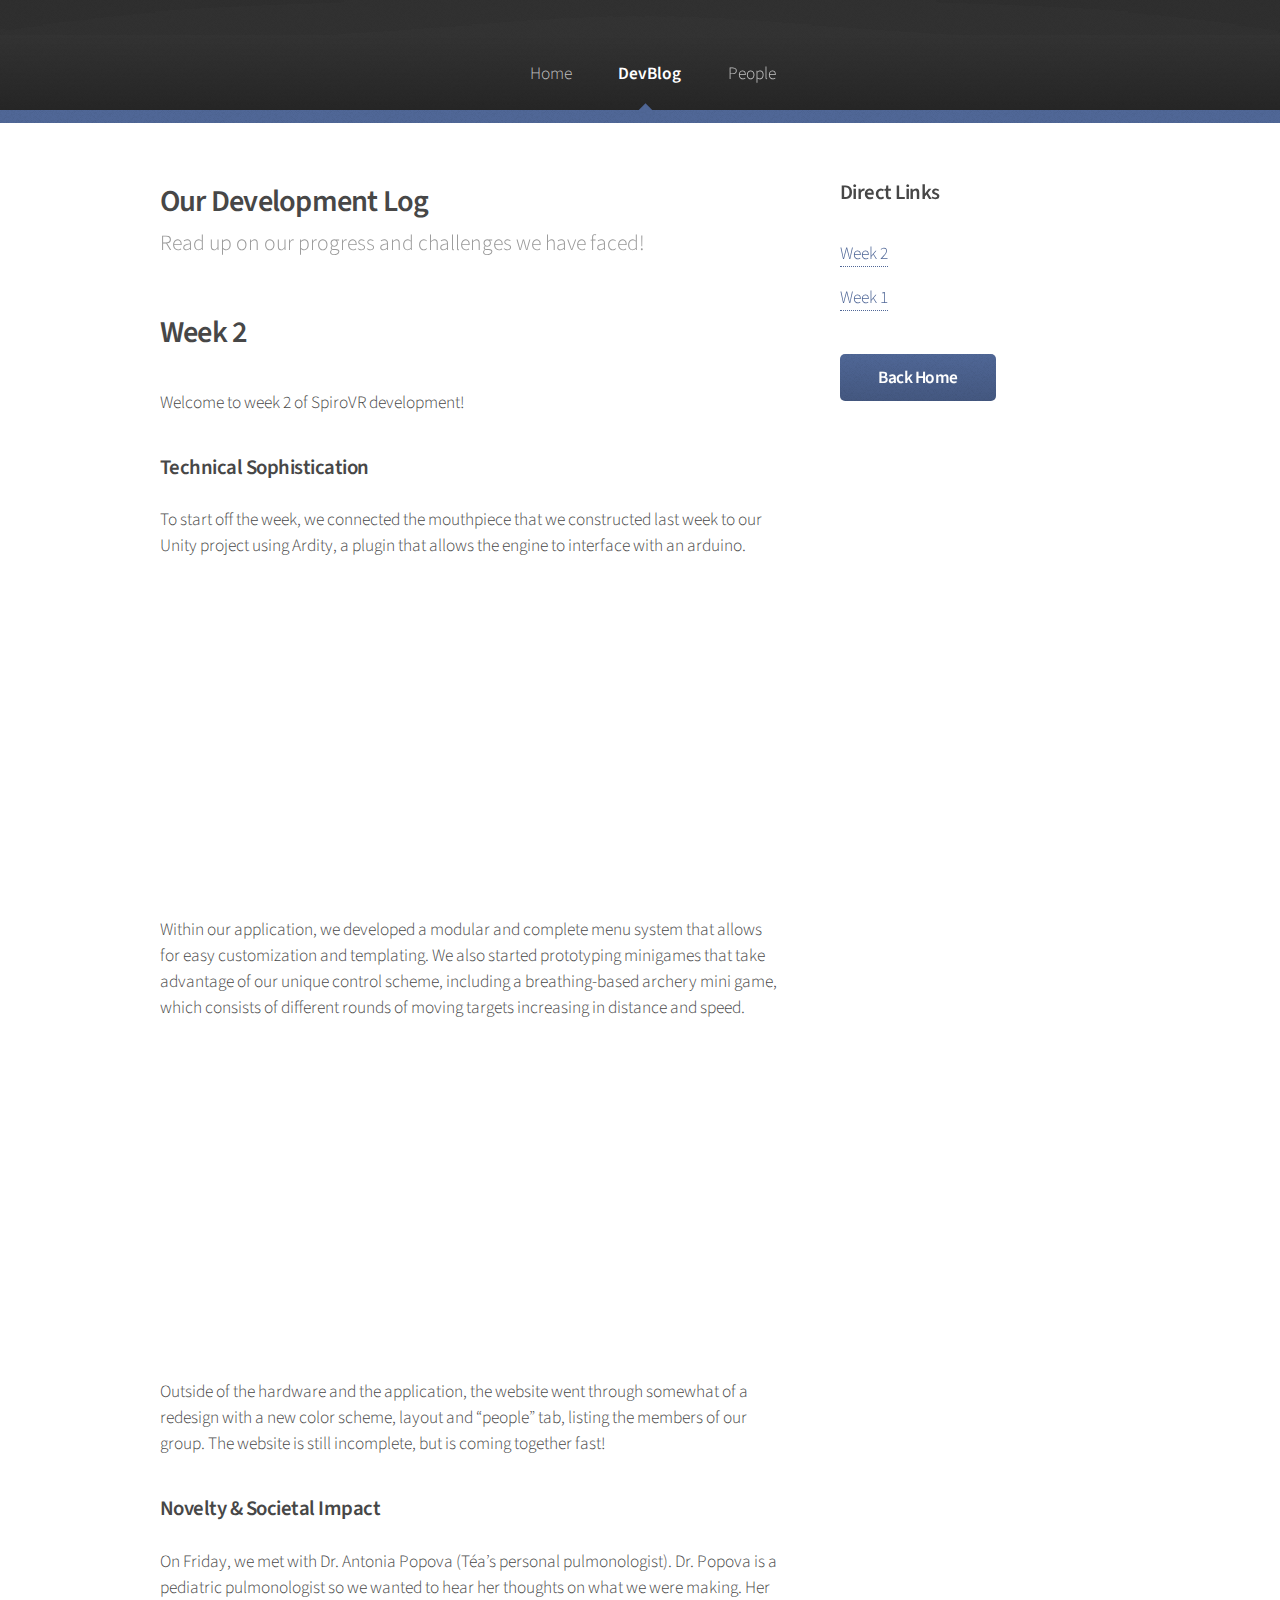
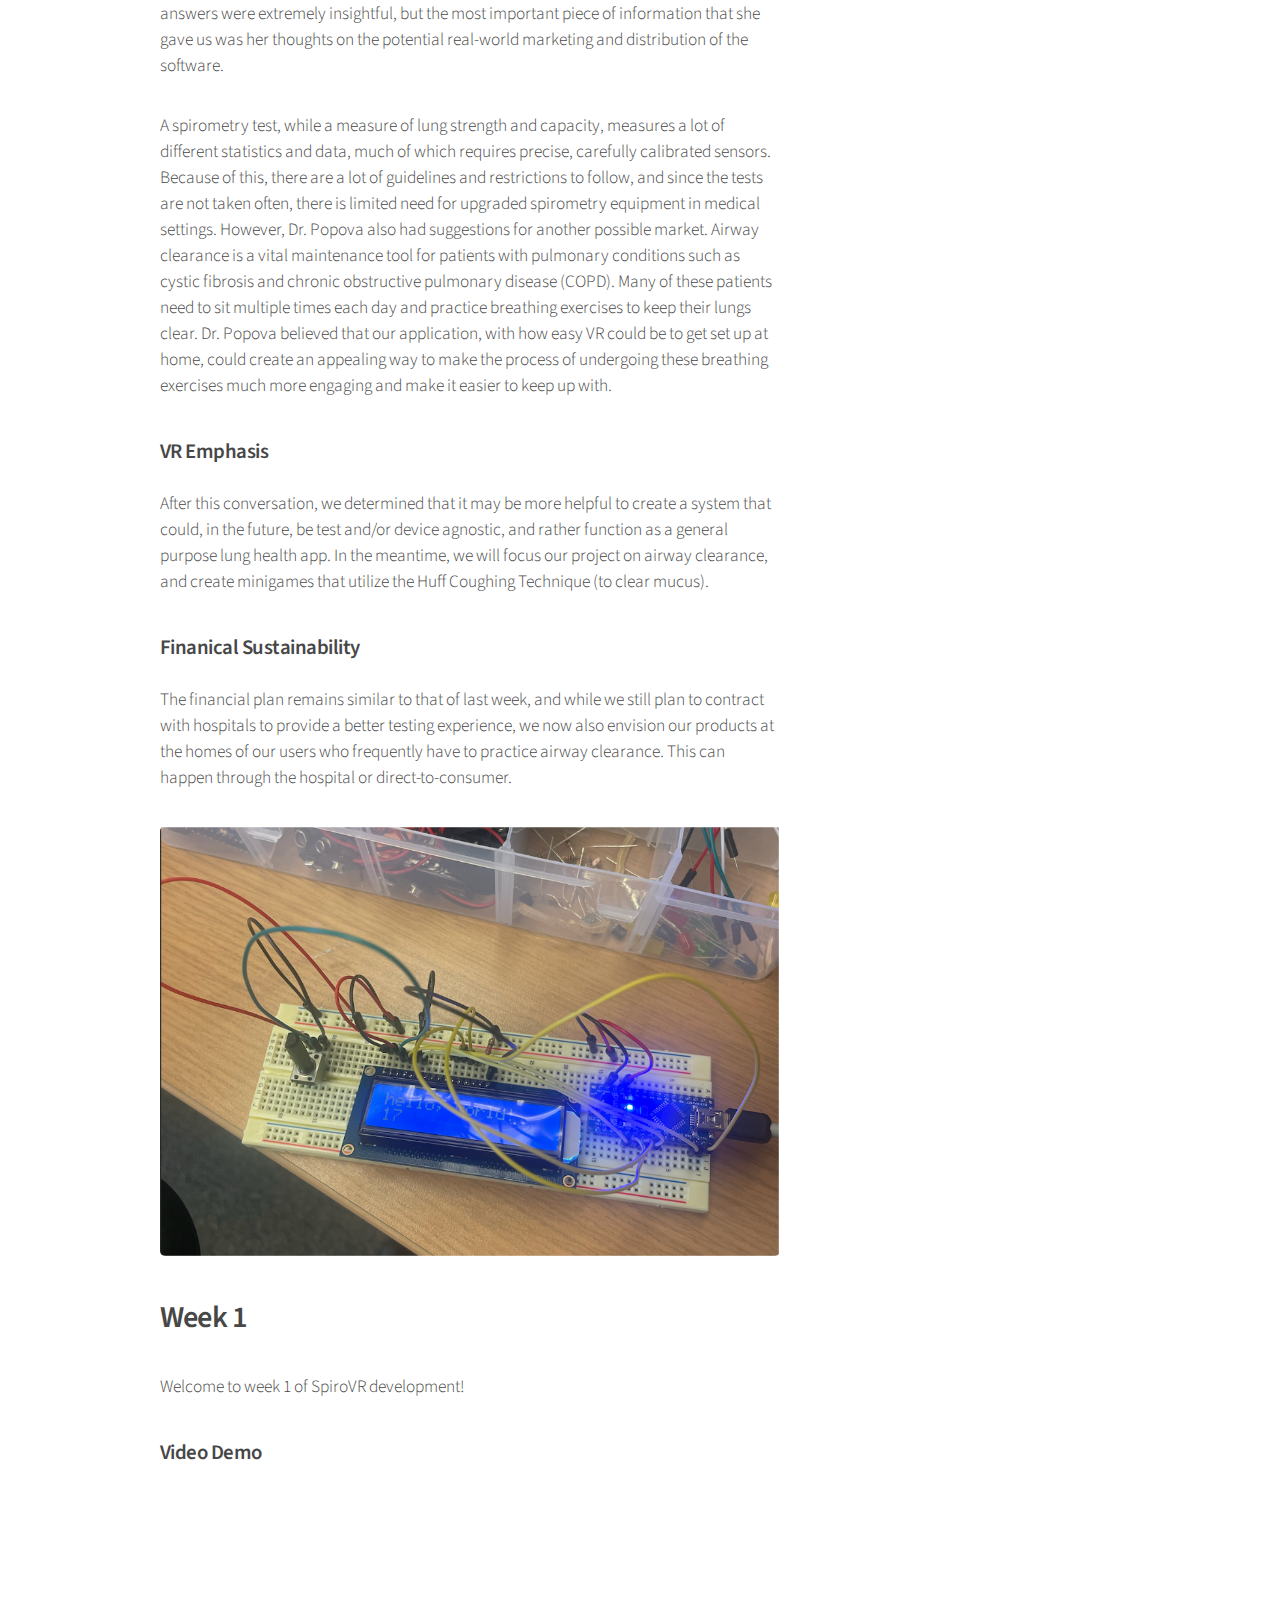
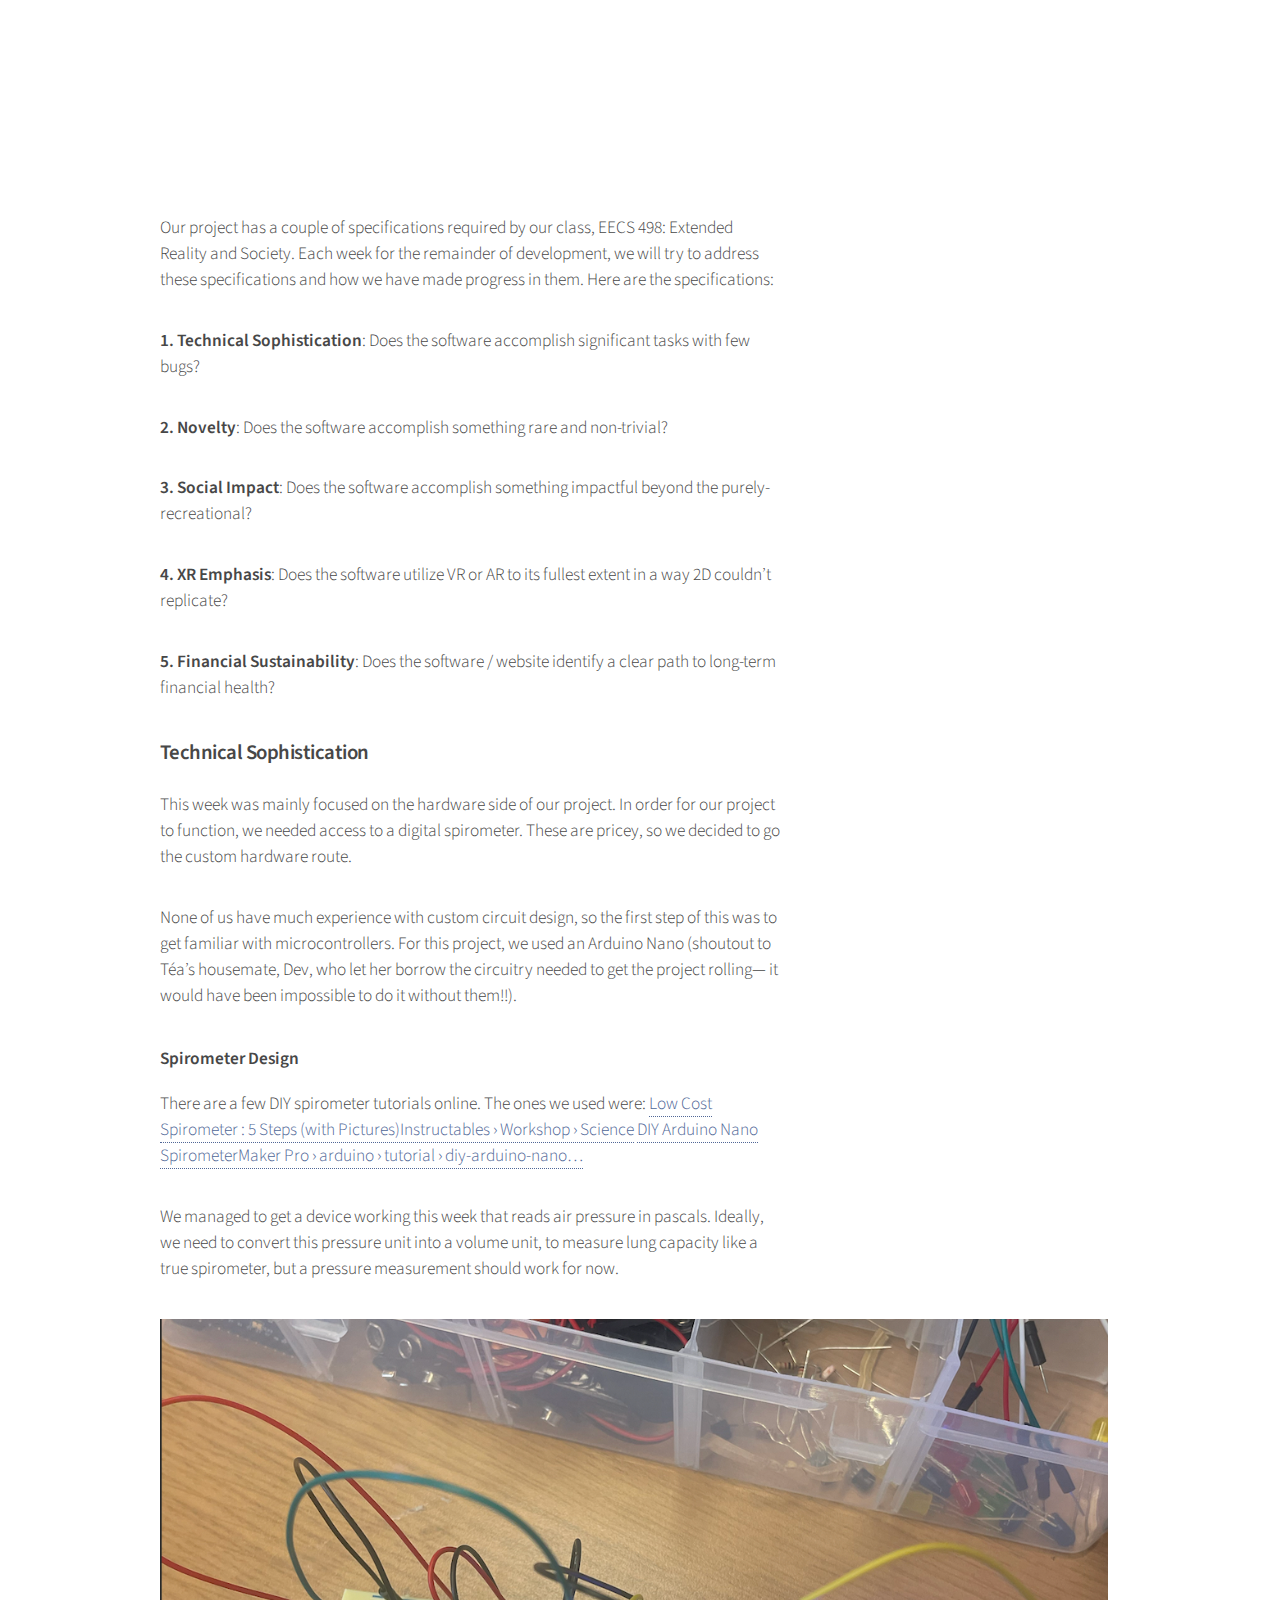
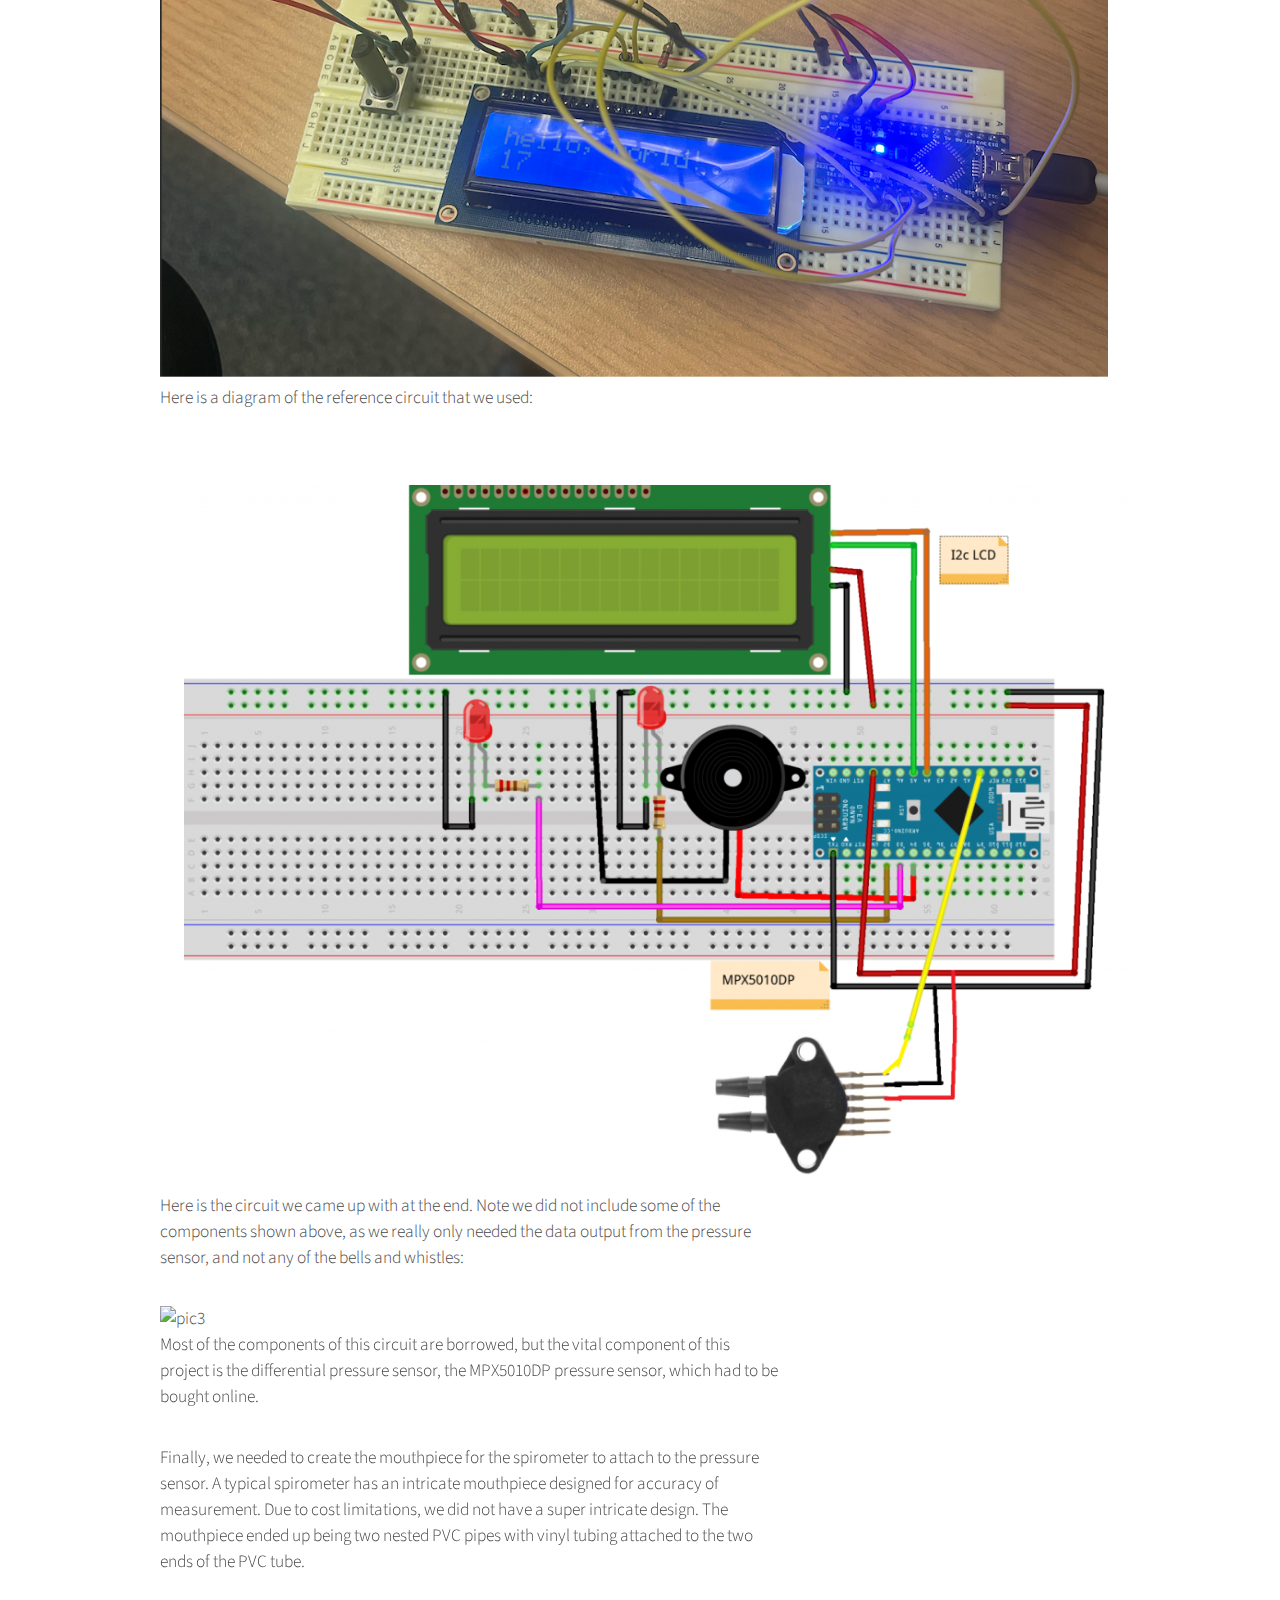
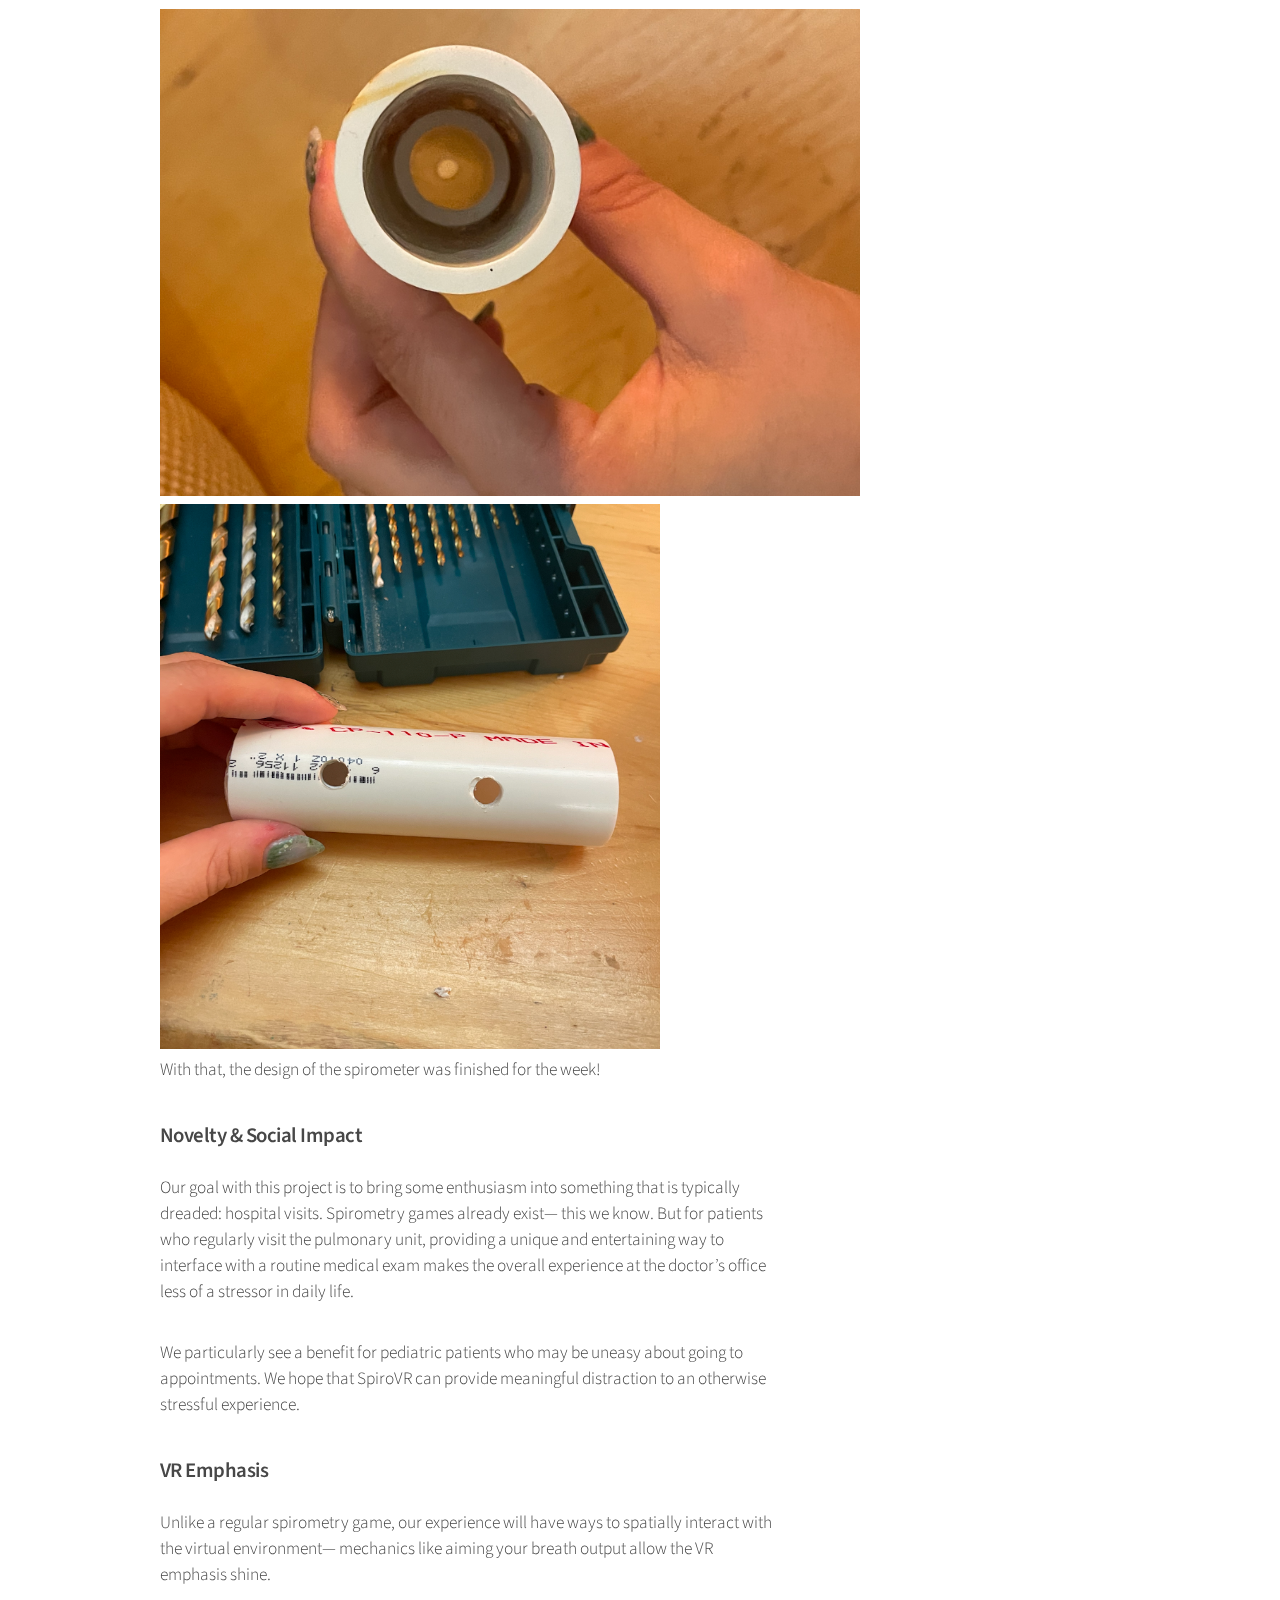
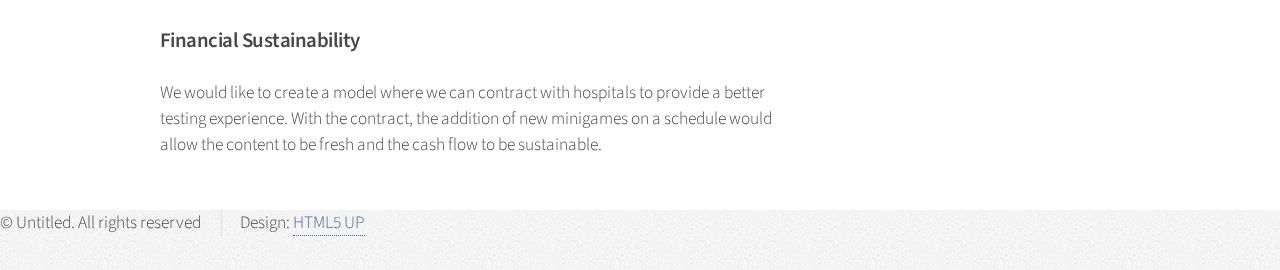
==== commit c971abf9: "update site" ====
--- a/devblog.html
+++ b/devblog.html
@@ -74,6 +74,11 @@
 									our Unity project using Ardity, a plugin that allows the engine to interface with an
 									arduino.
 								</p>
+								<iframe width="560" height="315"
+									src="https://www.youtube.com/embed/Y4xen-_nLb0?si=or32_jXk0IG8vh98"
+									title="YouTube video player" frameborder="0"
+									allow="accelerometer; autoplay; clipboard-write; encrypted-media; gyroscope; picture-in-picture; web-share"
+									referrerpolicy="strict-origin-when-cross-origin" allowfullscreen></iframe>
 								<p>Within our application, we developed a modular and complete menu system that allows
 									for easy customization and templating. We also started prototyping minigames that
 									take advantage of our unique control scheme, including
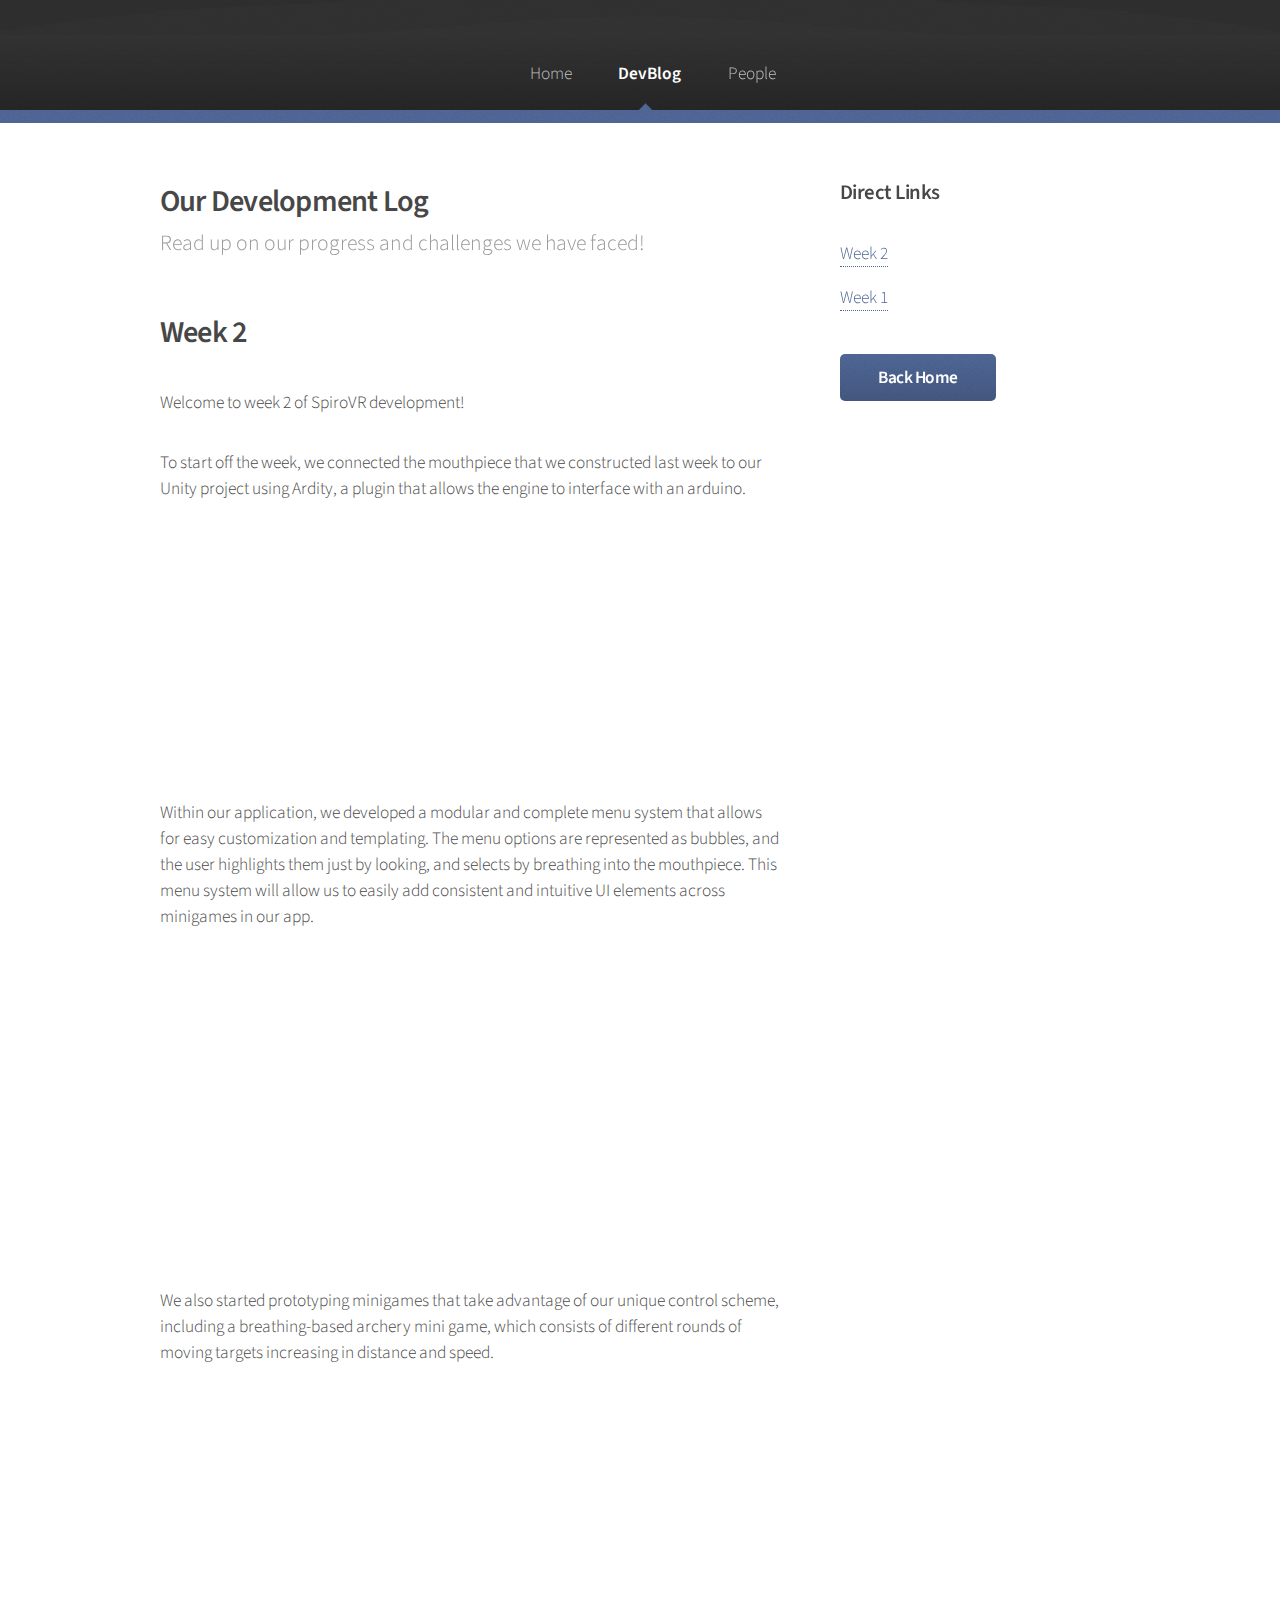
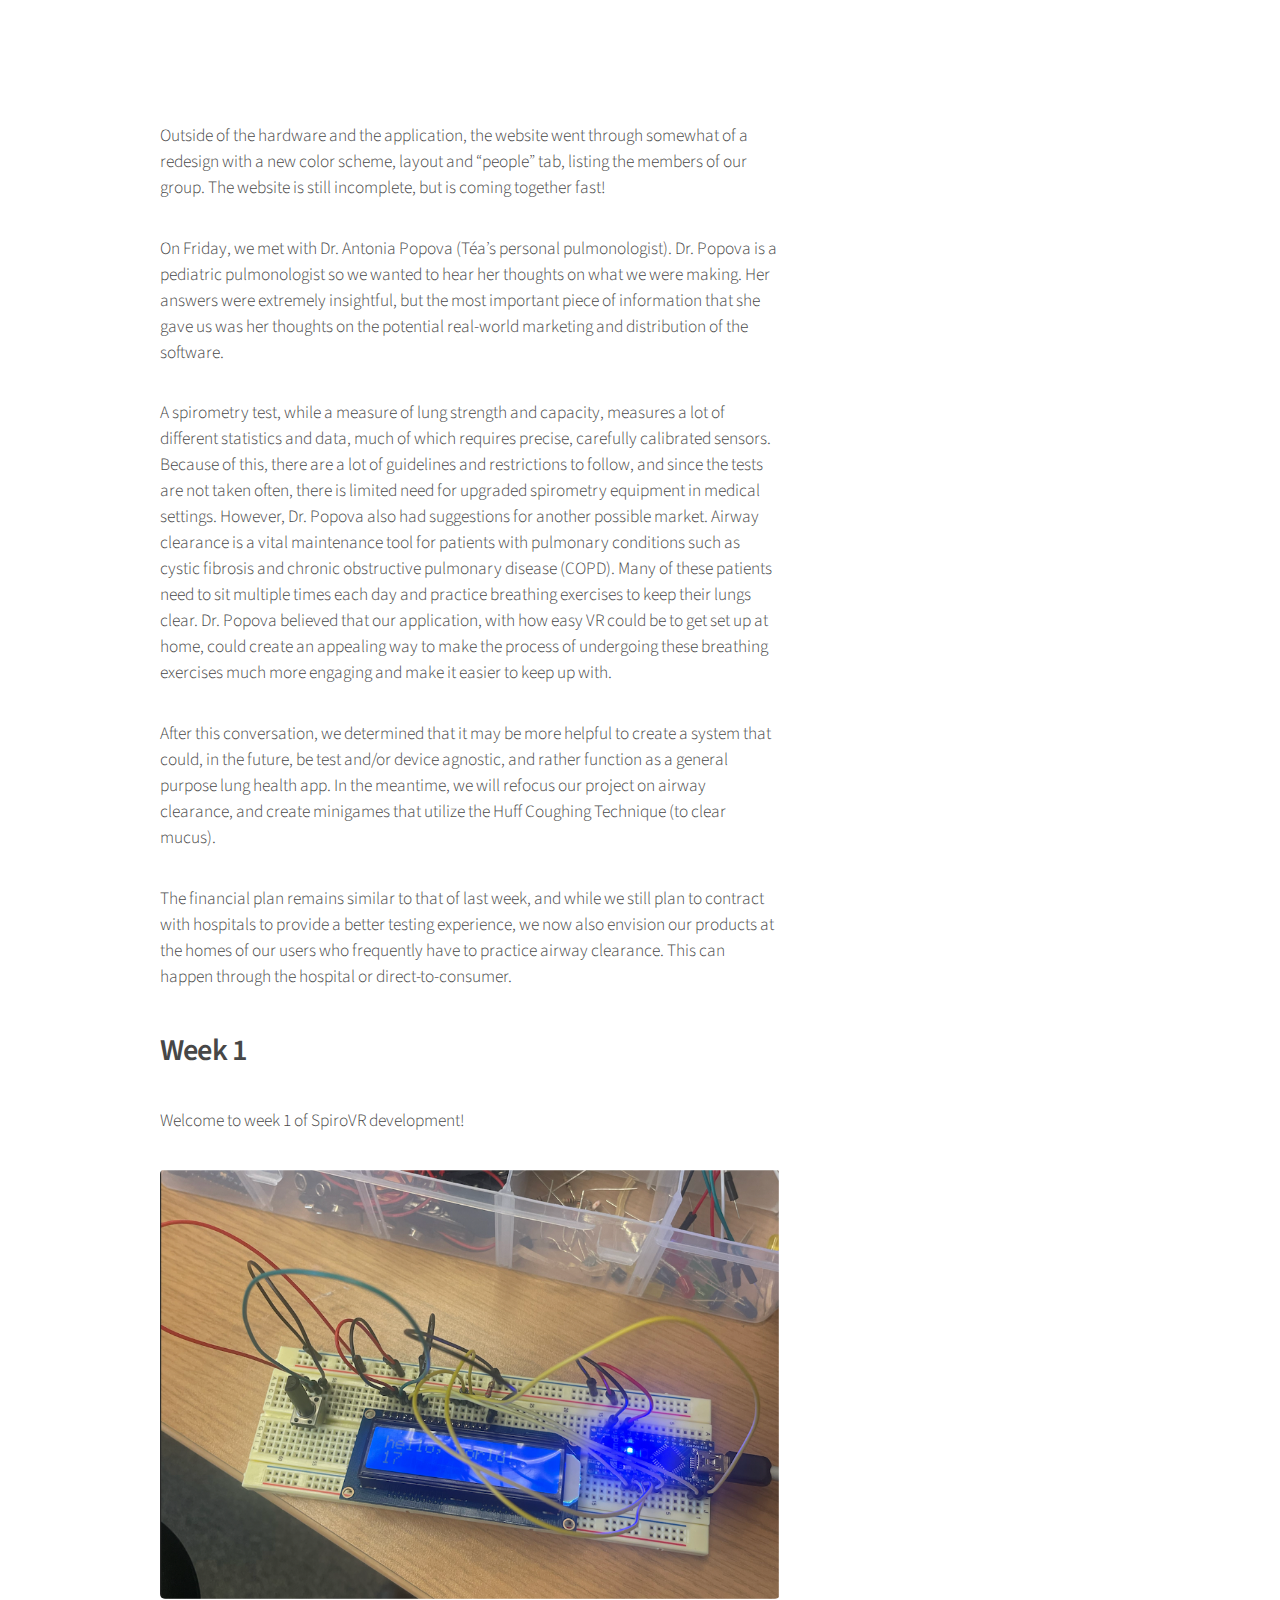
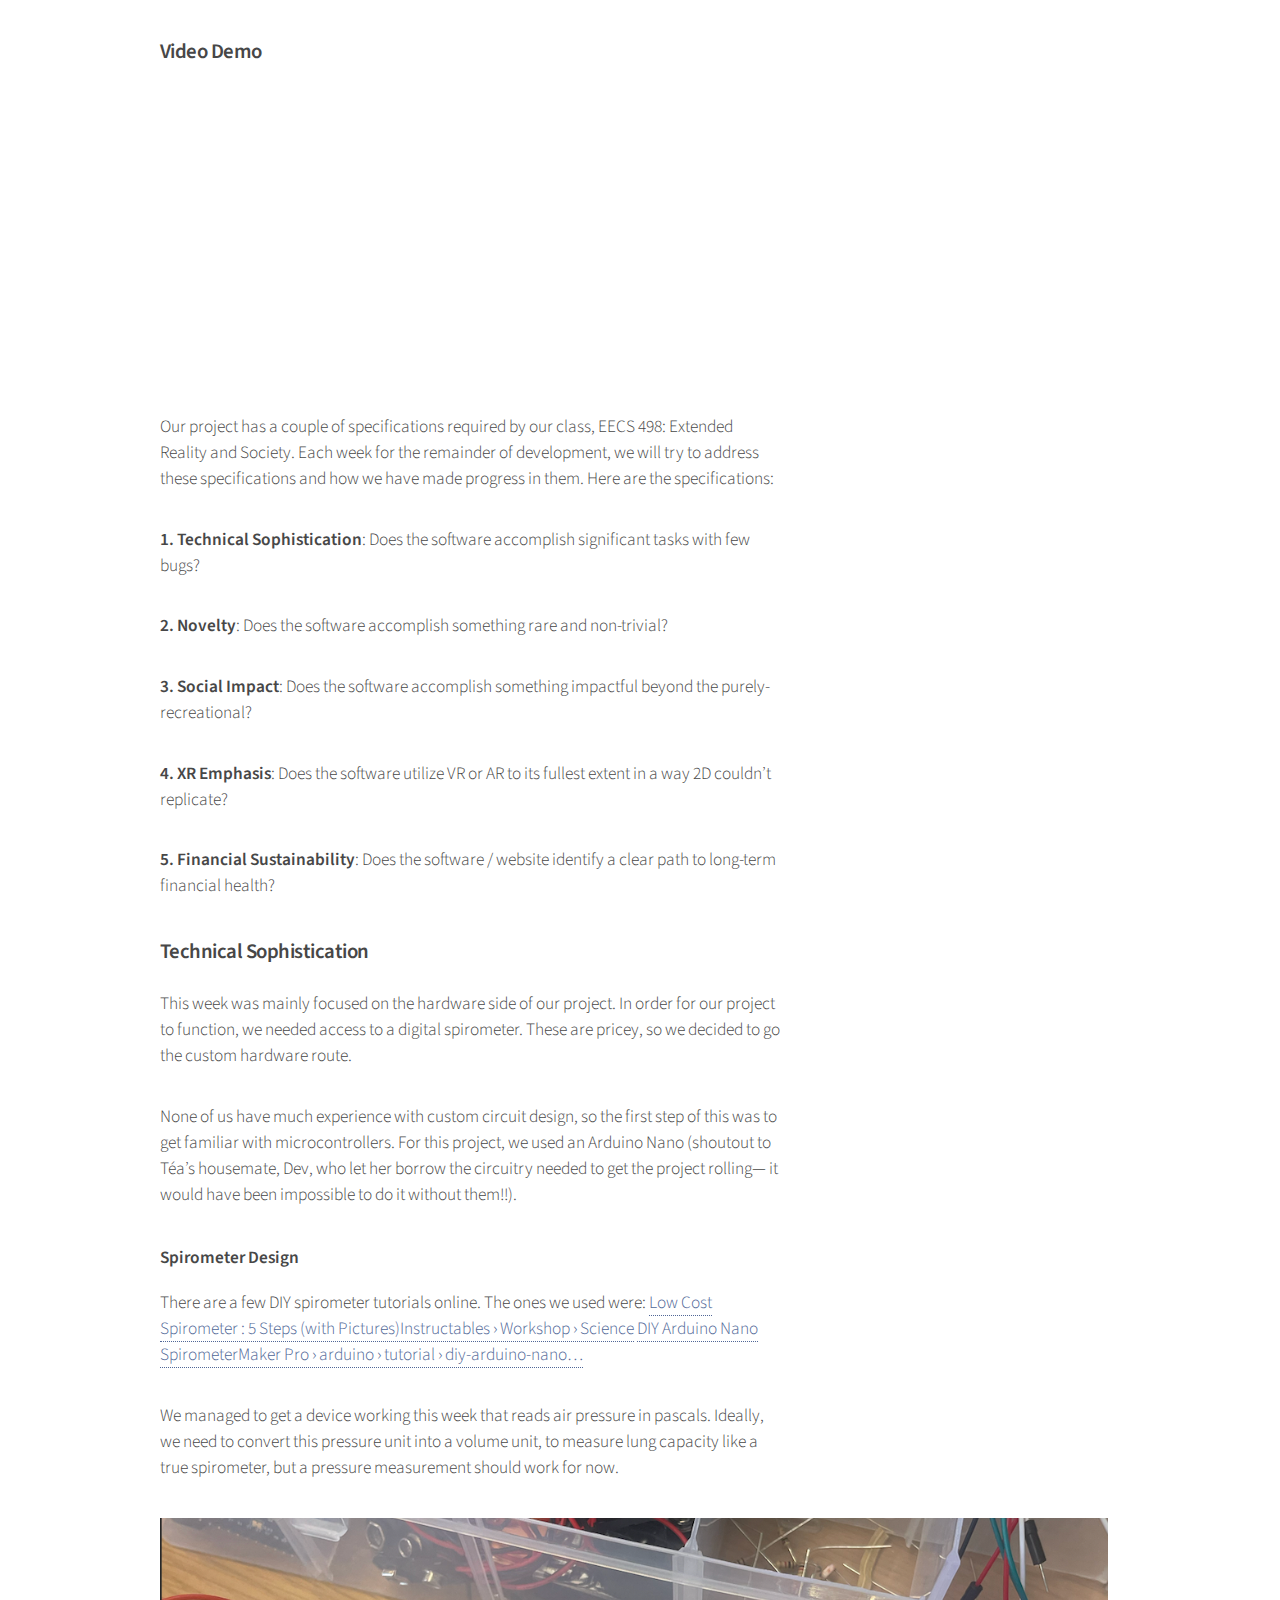
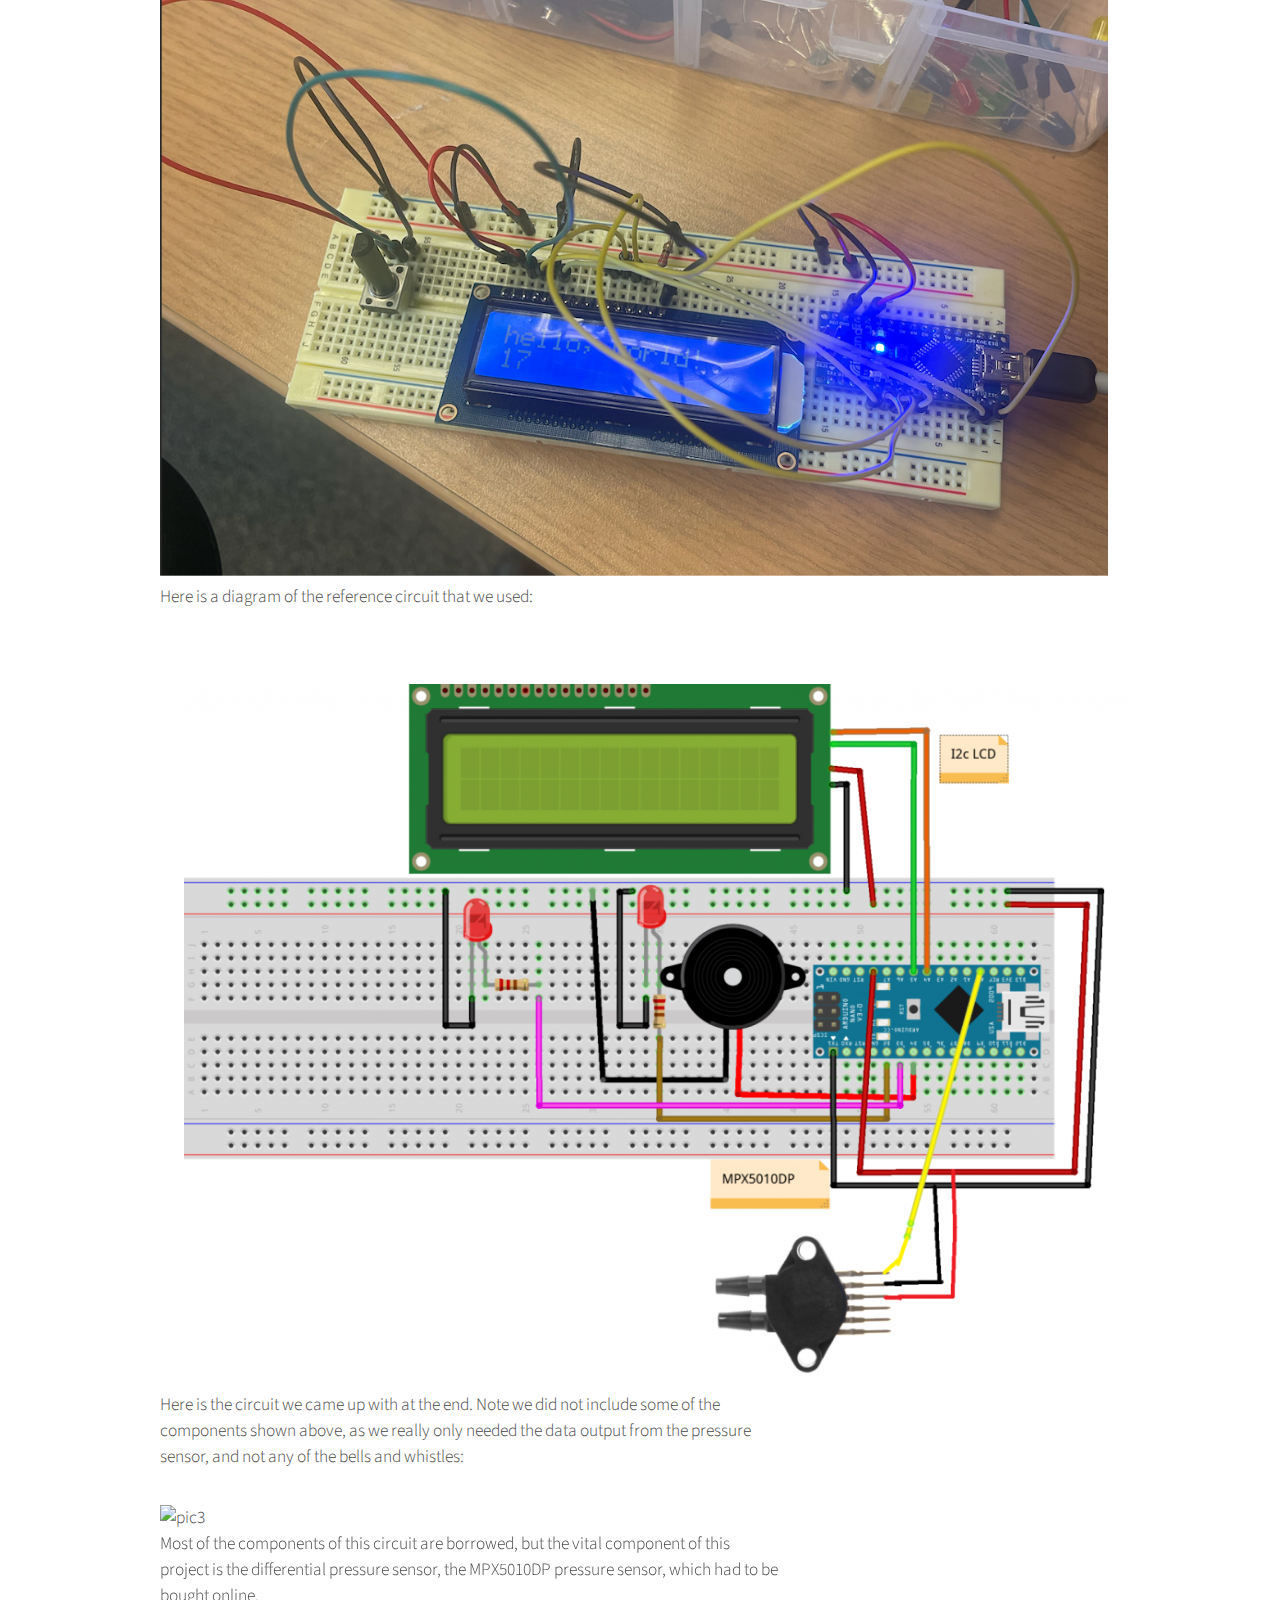
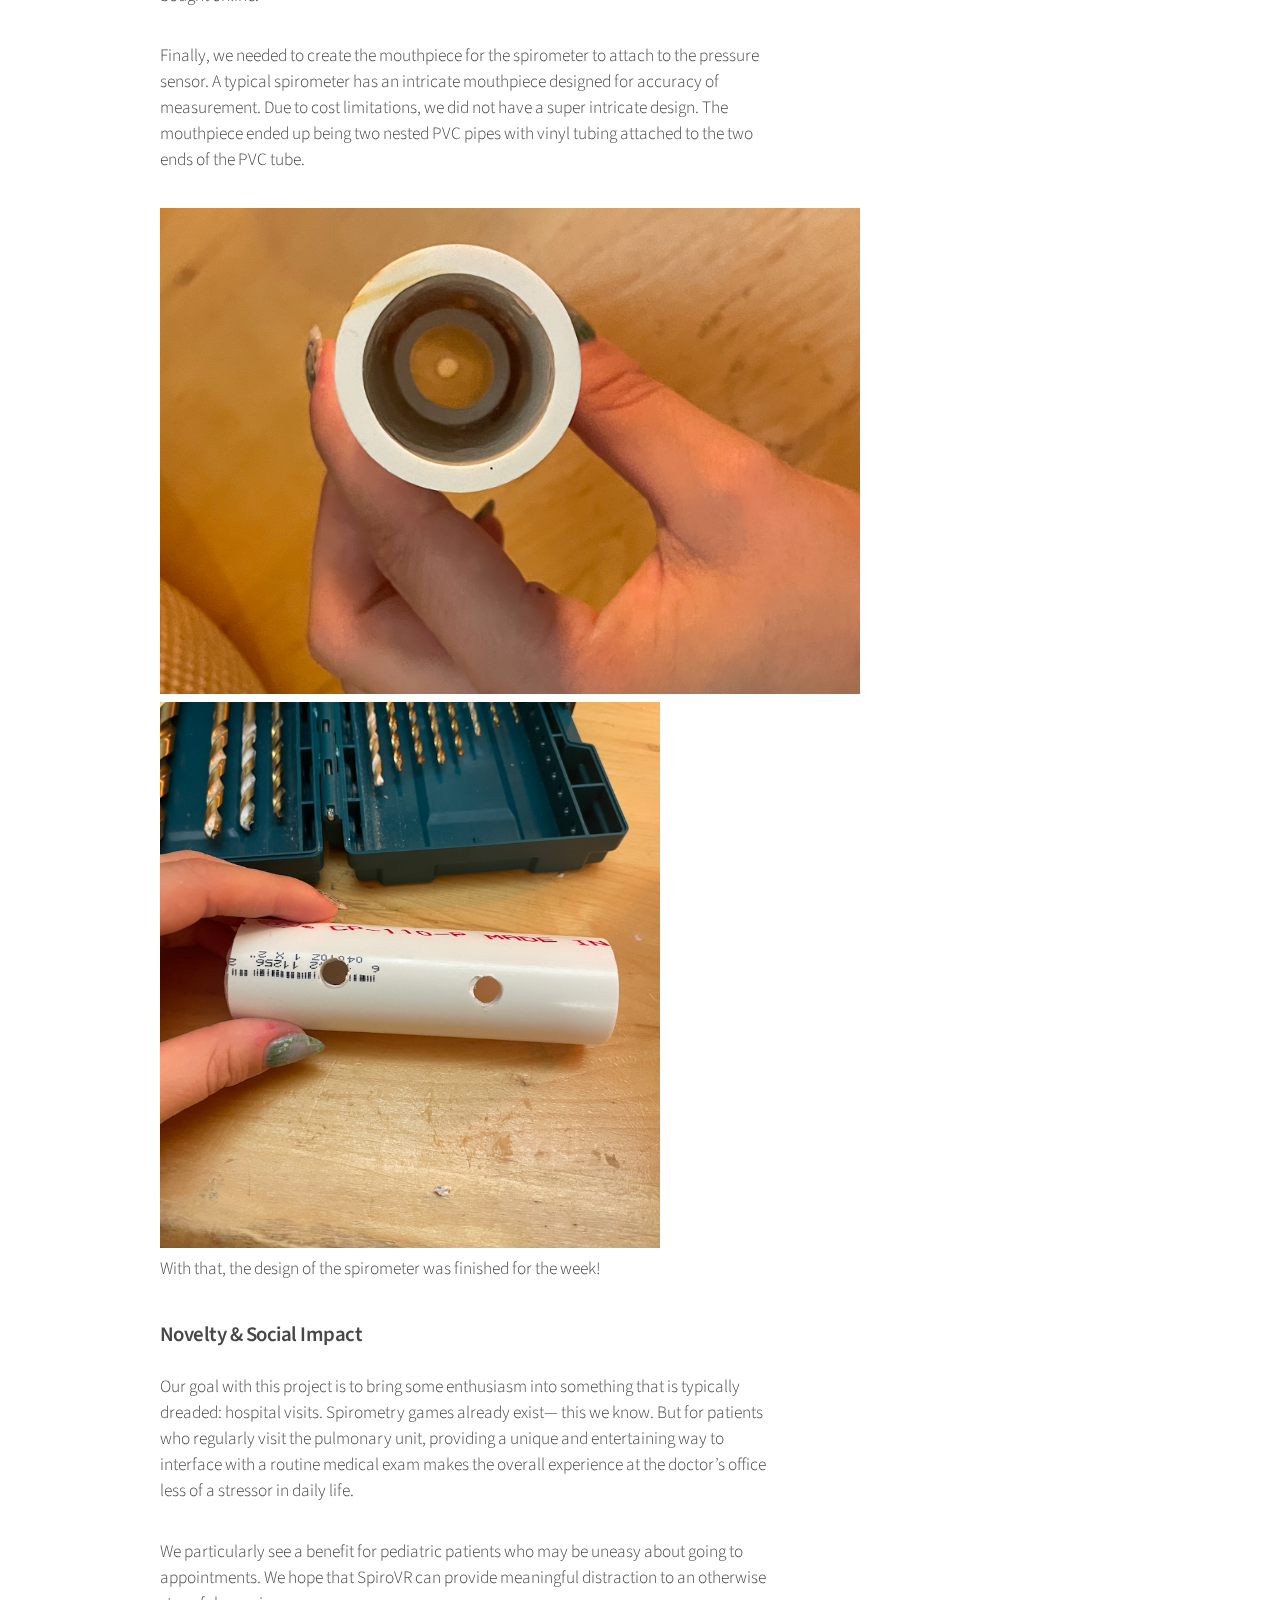
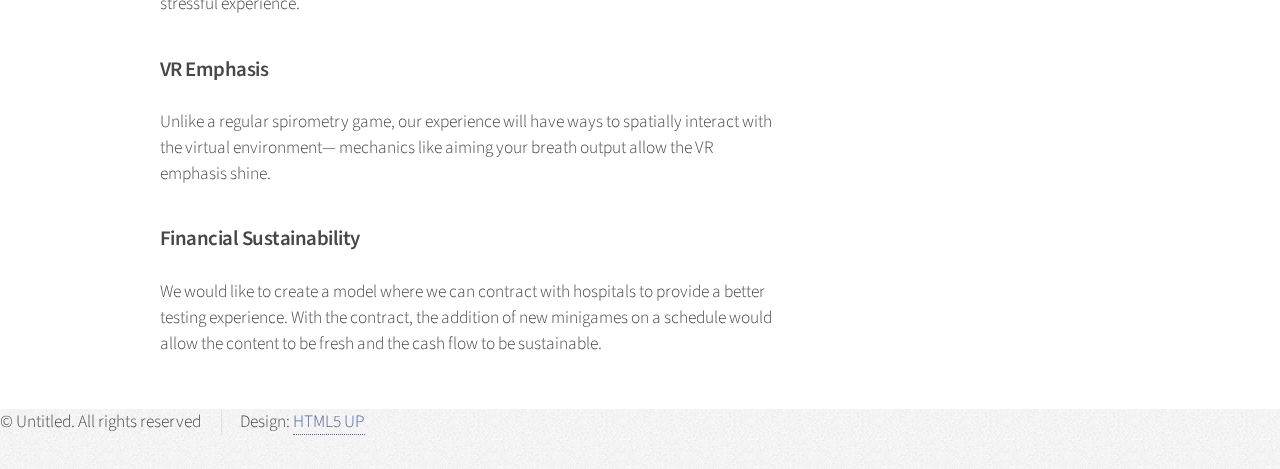
==== commit 9e6b5e7f: "Update devblog.html" ====
--- a/devblog.html
+++ b/devblog.html
@@ -69,18 +69,24 @@
 								<!-- w2 -->
 								<h2 id="w2">Week 2</h2>
 								<p>Welcome to week 2 of SpiroVR development!</p>
-								<h3>Technical Sophistication</h3>
+								<!-- <h3>Technical Sophistication</h3> -->
 								<p>To start off the week, we connected the mouthpiece that we constructed last week to
 									our Unity project using Ardity, a plugin that allows the engine to interface with an
 									arduino.
+								</p>
+								<iframe width="560" height="255" src="https://www.youtube.com/embed/1EXm6NDb3tA" title="SpiroVR Menu System Demo 08 April 2024" frameborder="0" allow="accelerometer; autoplay; clipboard-write; encrypted-media; gyroscope; picture-in-picture; web-share" referrerpolicy="strict-origin-when-cross-origin" allowfullscreen></iframe>
+								<p>Within our application, we developed a modular and complete menu system that allows
+									for easy customization and templating. The menu options are represented as bubbles,
+									and the user highlights them just by looking, and selects by breathing into the
+									mouthpiece. This menu system will allow us to easily add
+									consistent and intuitive UI elements across minigames in our app.
 								</p>
 								<iframe width="560" height="315"
 									src="https://www.youtube.com/embed/Y4xen-_nLb0?si=or32_jXk0IG8vh98"
 									title="YouTube video player" frameborder="0"
 									allow="accelerometer; autoplay; clipboard-write; encrypted-media; gyroscope; picture-in-picture; web-share"
 									referrerpolicy="strict-origin-when-cross-origin" allowfullscreen></iframe>
-								<p>Within our application, we developed a modular and complete menu system that allows
-									for easy customization and templating. We also started prototyping minigames that
+								<p>We also started prototyping minigames that
 									take advantage of our unique control scheme, including
 									a breathing-based archery mini game, which consists of different rounds of moving
 									targets increasing in distance and speed.
@@ -94,7 +100,7 @@
 									redesign with a new color scheme, layout and “people” tab, listing the members of
 									our group. The website is still incomplete, but is coming
 									together fast!</p>
-								<h3>Novelty & Societal Impact</h3>
+								<!-- <h3>Novelty & Societal Impact</h3> -->
 								<p>On Friday, we met with Dr. Antonia Popova (Téa’s personal pulmonologist). Dr. Popova
 									is a pediatric pulmonologist so we wanted to hear her thoughts on what we were
 									making. Her answers were extremely insightful, but the
@@ -114,13 +120,13 @@
 									our application, with how easy VR could be to get set up at home, could create an
 									appealing way to make the process of undergoing
 									these breathing exercises much more engaging and make it easier to keep up with.</p>
-								<h3>VR Emphasis</h3>
+								<!-- <h3>VR Emphasis</h3> -->
 								<p>After this conversation, we determined that it may be more helpful to create a system
 									that could, in the future, be test and/or device agnostic, and rather function as a
 									general purpose lung health app. In the meantime,
-									we will focus our project on airway clearance, and create minigames that utilize the
+									we will refocus our project on airway clearance, and create minigames that utilize the
 									Huff Coughing Technique (to clear mucus).</p>
-								<h3>Finanical Sustainability</h3>
+								<!-- <h3>Finanical Sustainability</h3> -->
 								<p>The financial plan remains similar to that of last week, and while we still plan to
 									contract with hospitals to provide a better testing experience, we now also envision
 									our products at the homes of our users who frequently
@@ -128,9 +134,9 @@
 									direct-to-consumer.
 								</p>
 
-								<span class="image featured"><img src="images/1.1.png" alt="" /></span>
 								<h2 id="w1">Week 1</h2>
 								<p>Welcome to week 1 of SpiroVR development!</p>
+								<span class="image featured"><img src="images/1.1.png" alt="" /></span>
 
 								<h3>Video Demo</h3>
 								<iframe width="560" height="315"
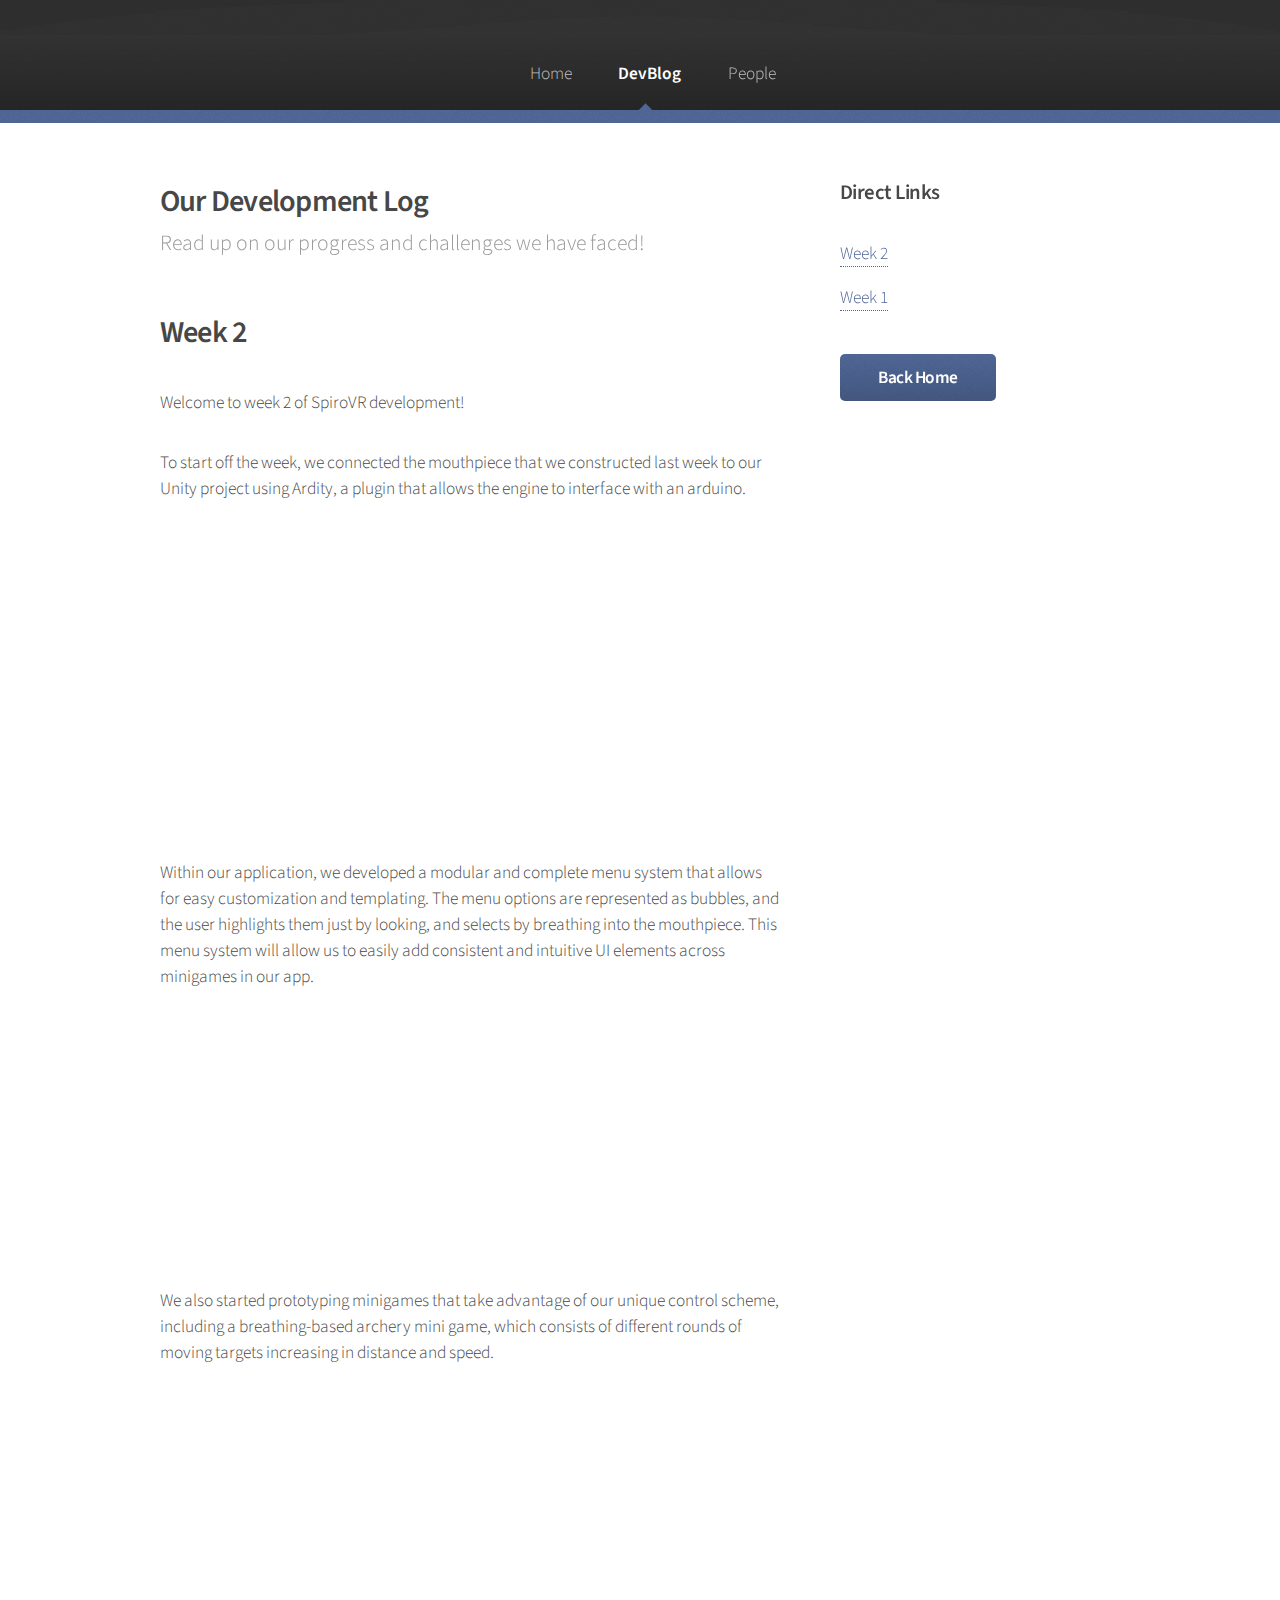
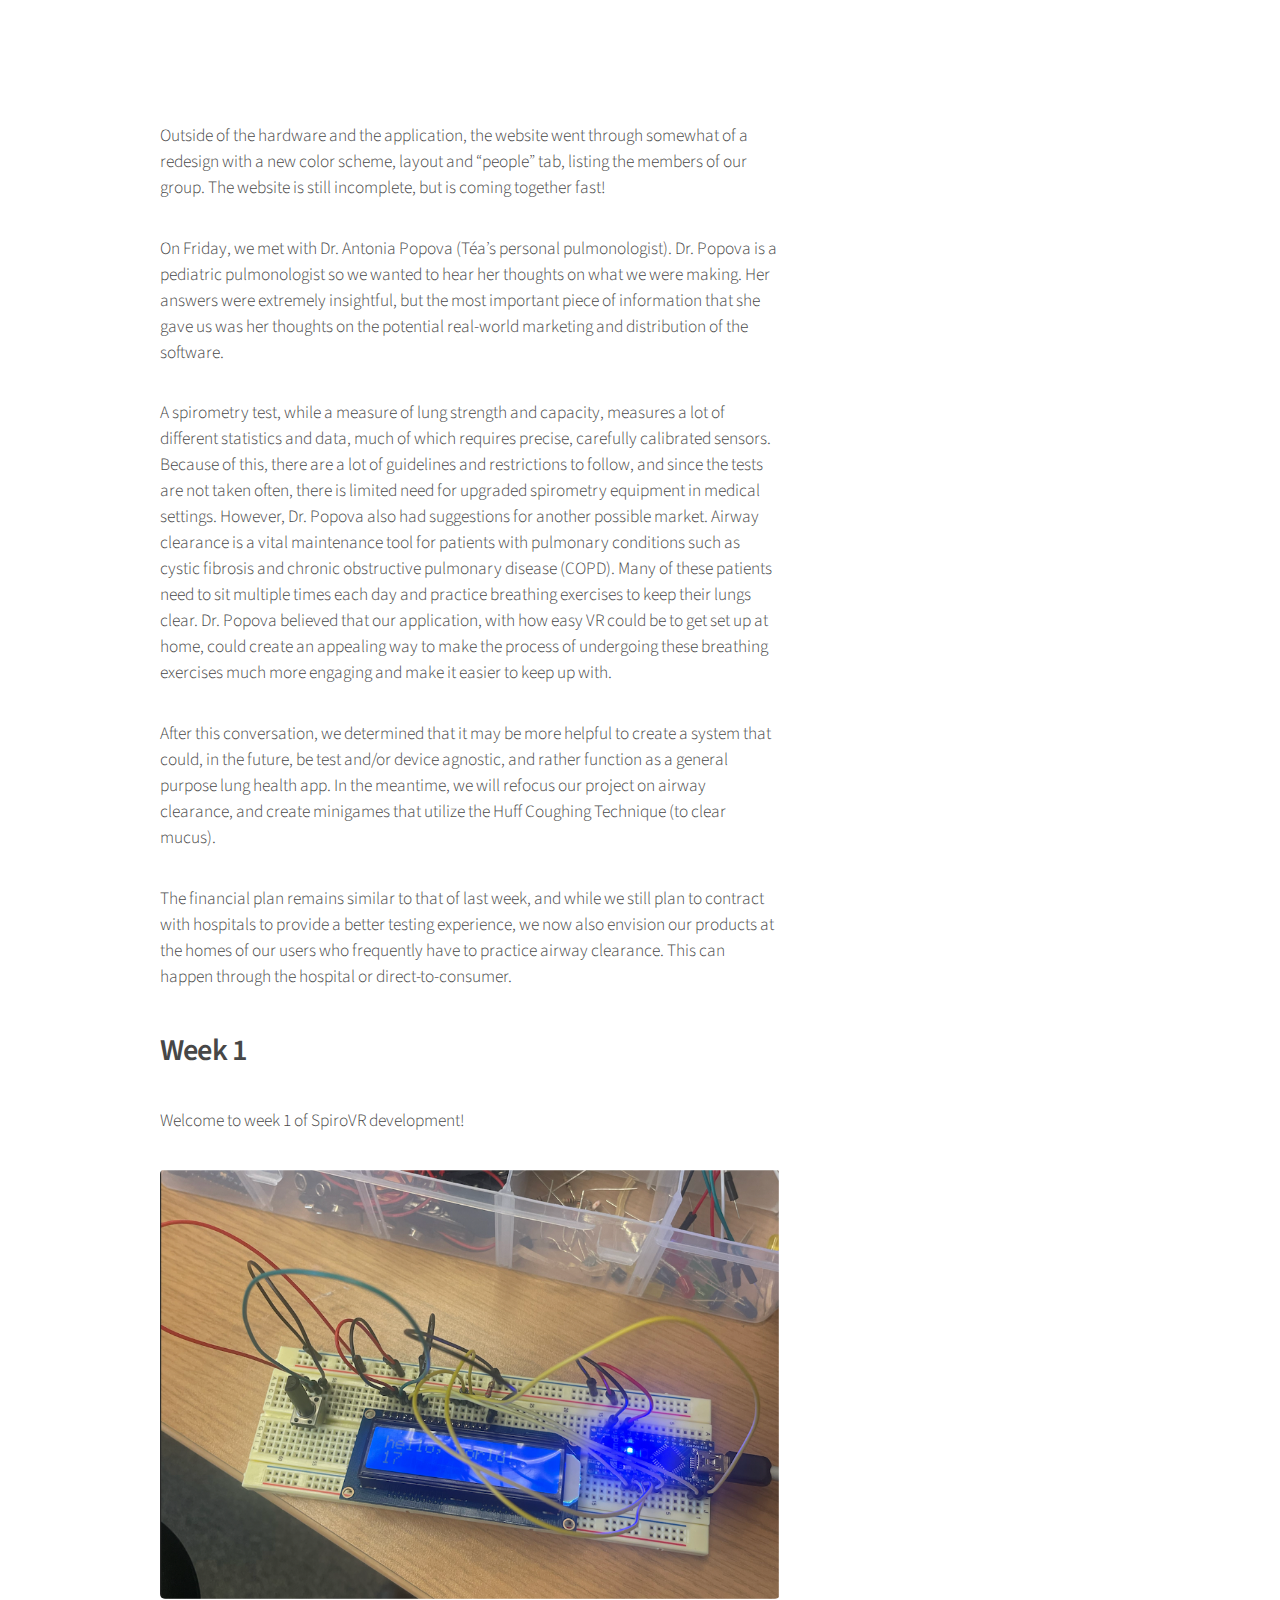
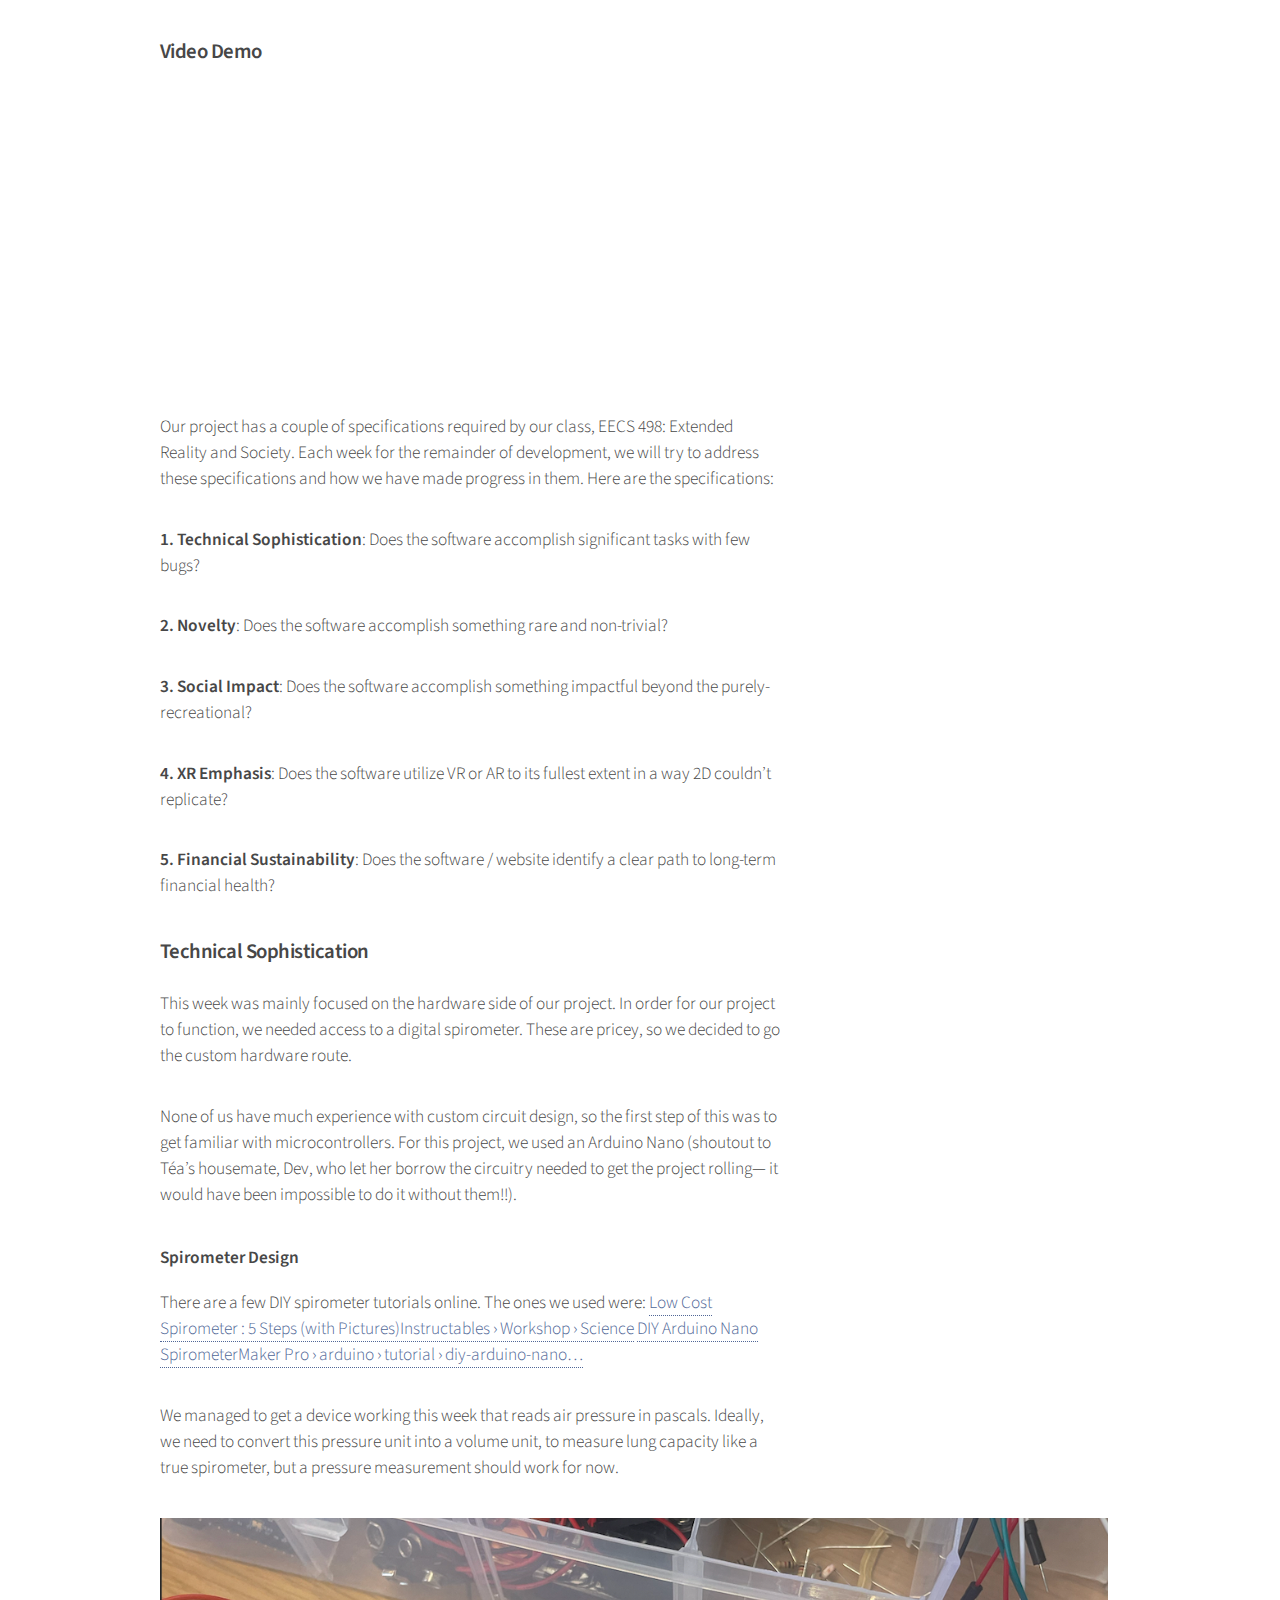
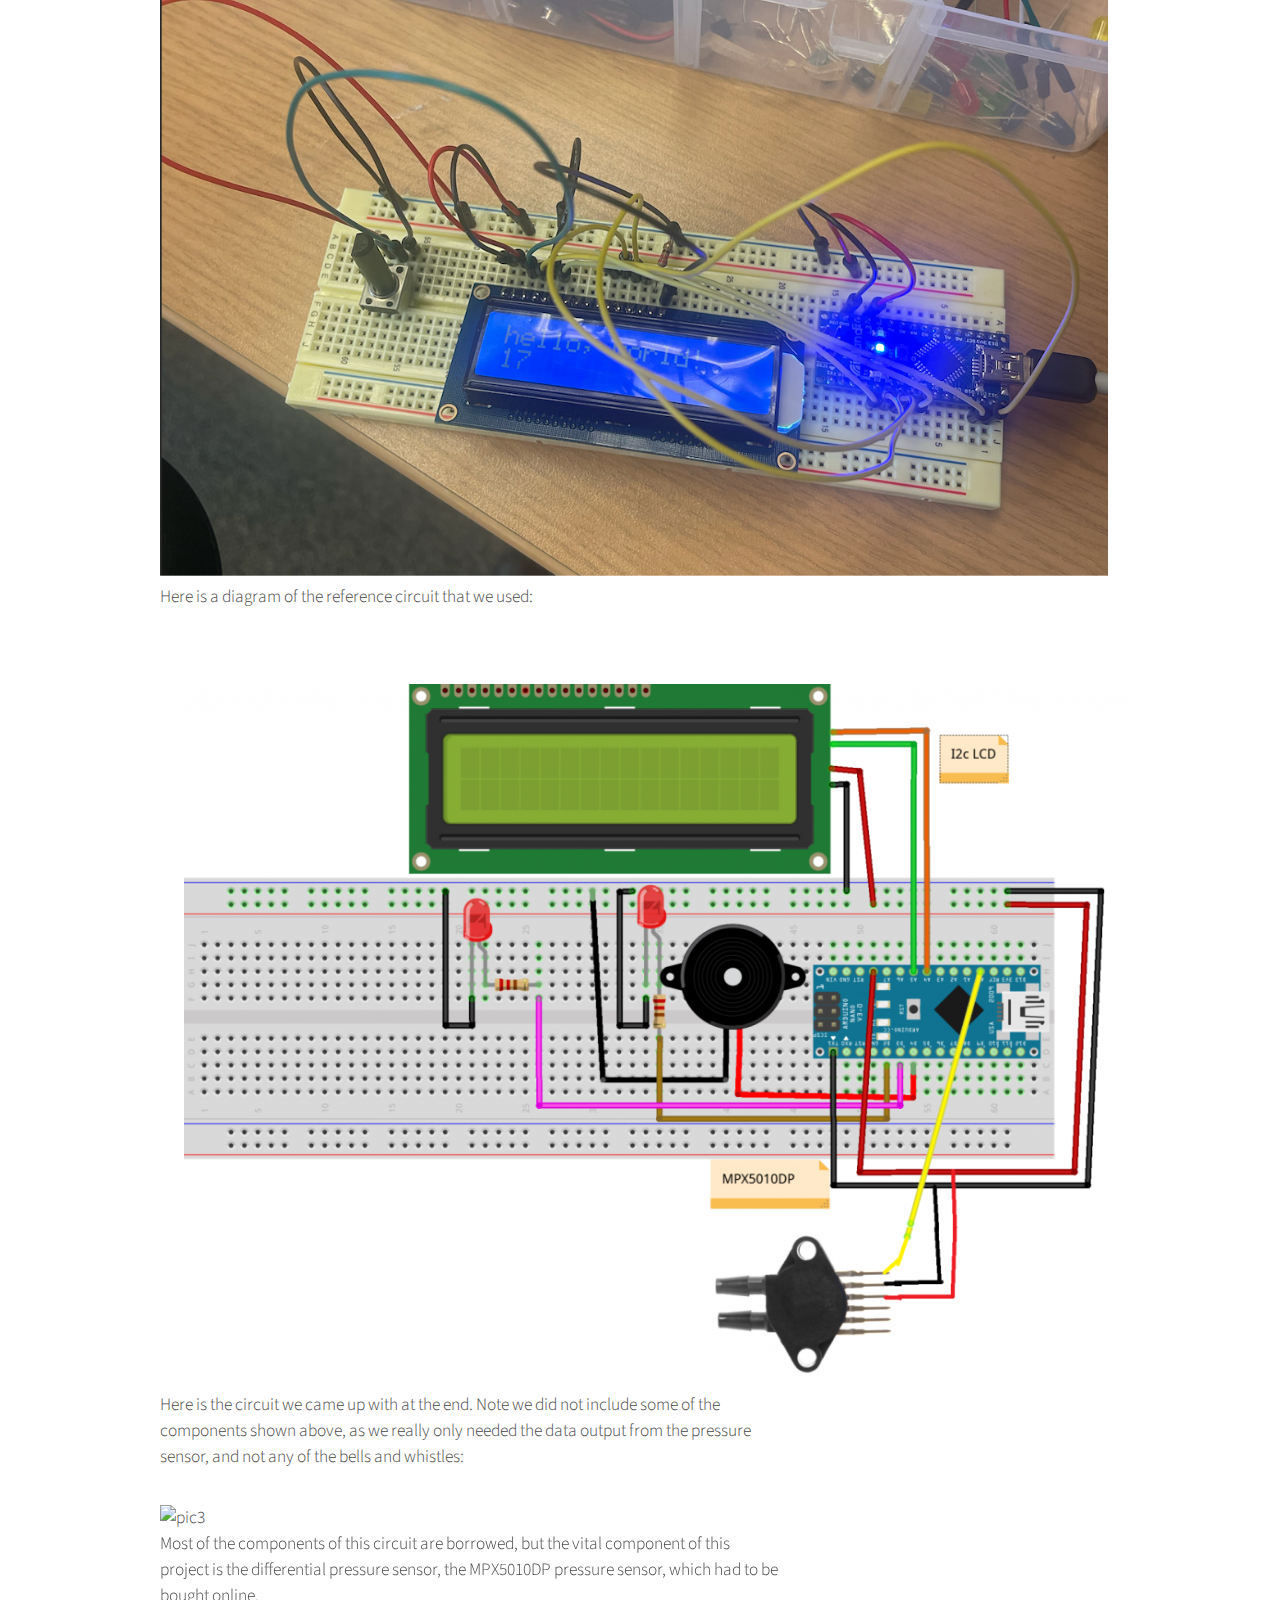
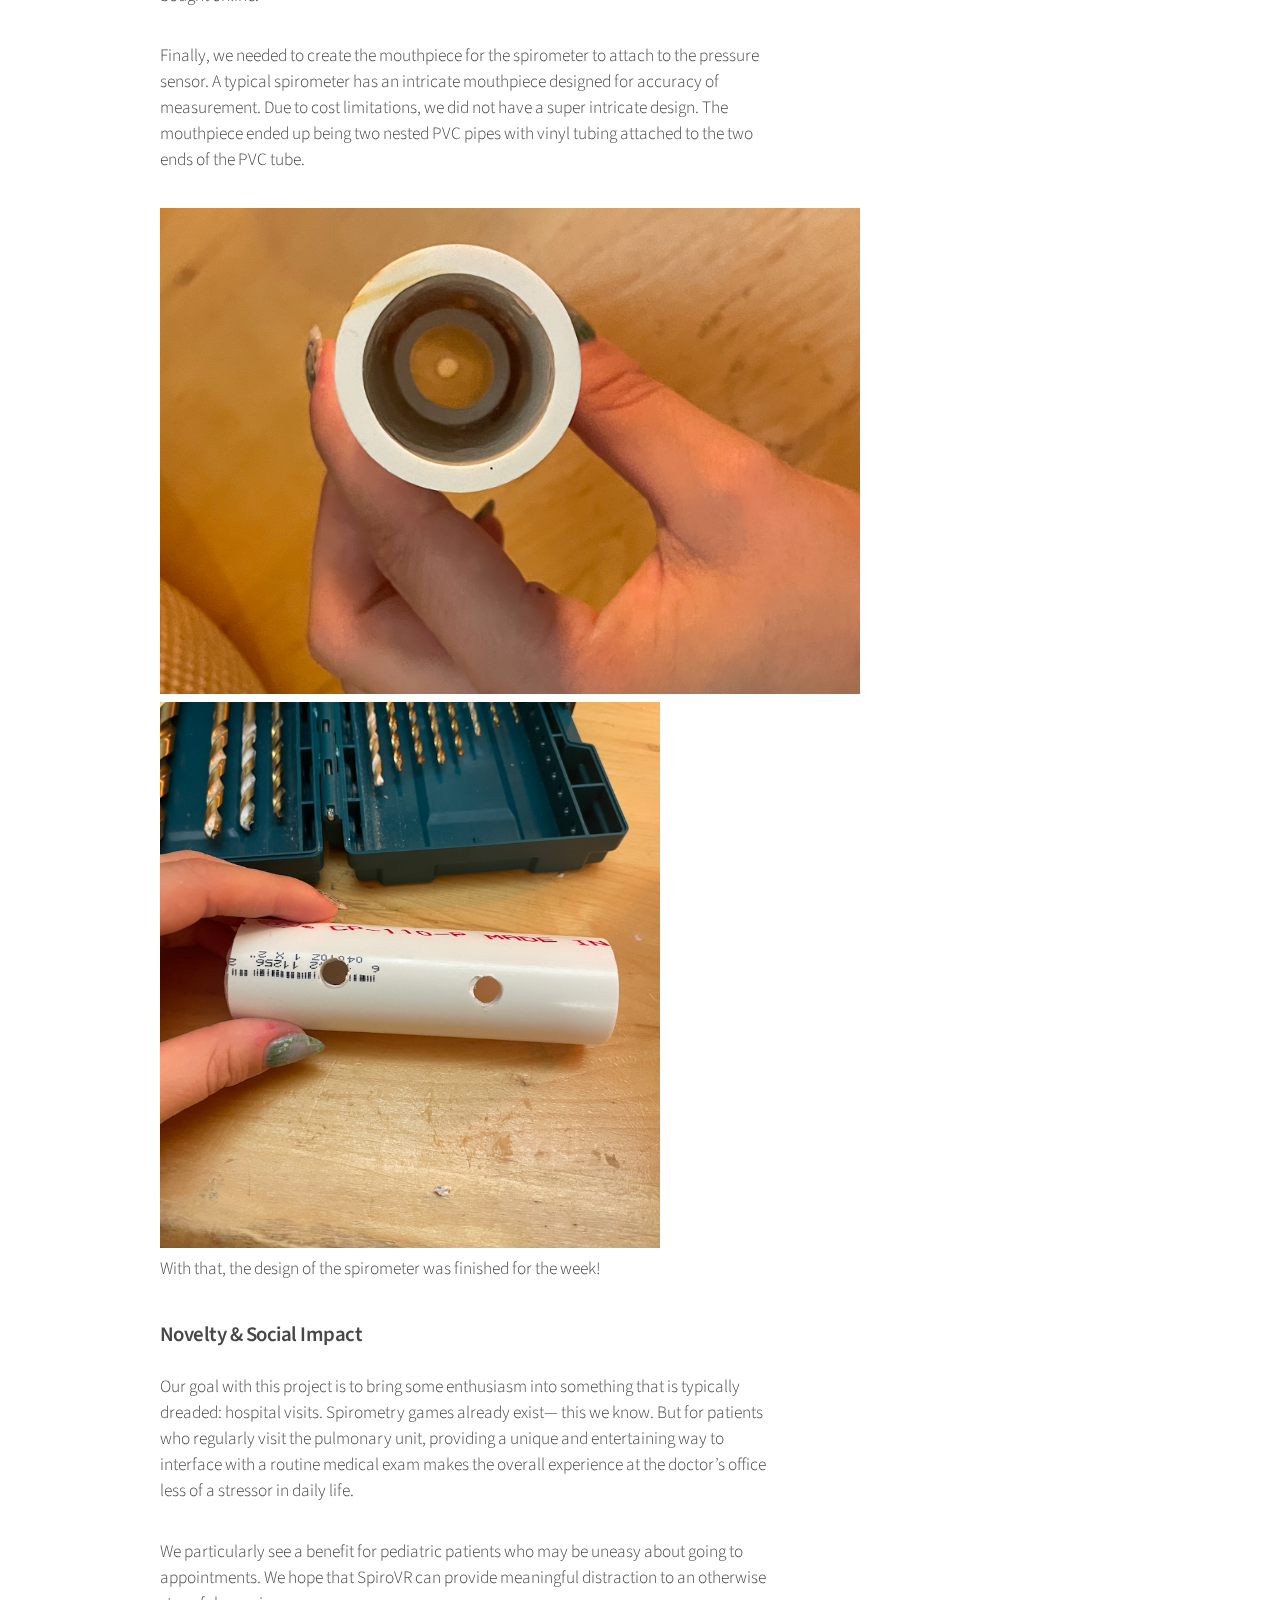
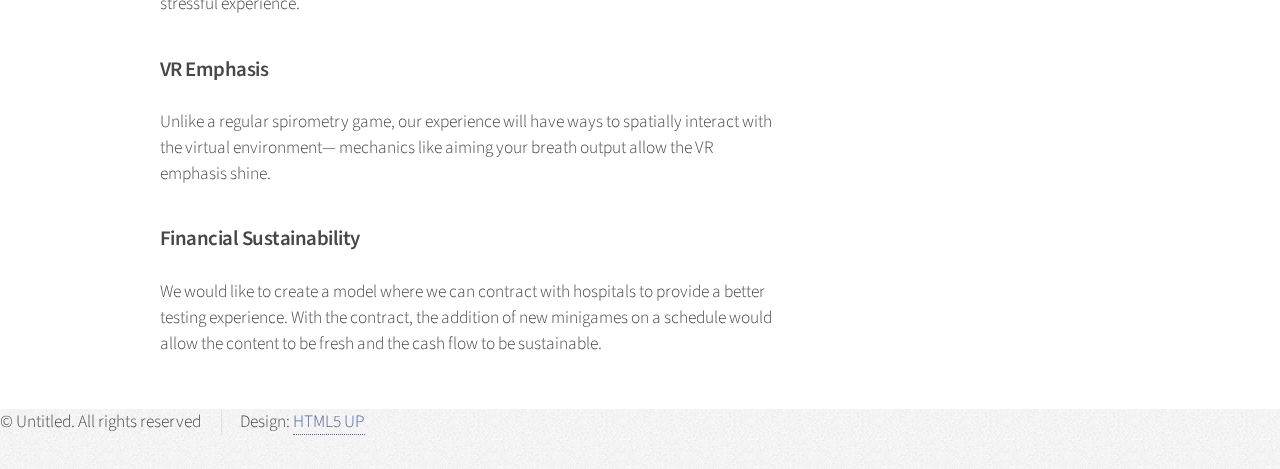
==== commit 77315c54: "Update devblog.html" ====
--- a/devblog.html
+++ b/devblog.html
@@ -74,18 +74,18 @@
 									our Unity project using Ardity, a plugin that allows the engine to interface with an
 									arduino.
 								</p>
-								<iframe width="560" height="255" src="https://www.youtube.com/embed/1EXm6NDb3tA" title="SpiroVR Menu System Demo 08 April 2024" frameborder="0" allow="accelerometer; autoplay; clipboard-write; encrypted-media; gyroscope; picture-in-picture; web-share" referrerpolicy="strict-origin-when-cross-origin" allowfullscreen></iframe>
+								<iframe width="560" height="315"
+									src="https://www.youtube.com/embed/Y4xen-_nLb0?si=or32_jXk0IG8vh98"
+									title="YouTube video player" frameborder="0"
+									allow="accelerometer; autoplay; clipboard-write; encrypted-media; gyroscope; picture-in-picture; web-share"
+									referrerpolicy="strict-origin-when-cross-origin" allowfullscreen></iframe>
 								<p>Within our application, we developed a modular and complete menu system that allows
 									for easy customization and templating. The menu options are represented as bubbles,
 									and the user highlights them just by looking, and selects by breathing into the
 									mouthpiece. This menu system will allow us to easily add
 									consistent and intuitive UI elements across minigames in our app.
 								</p>
-								<iframe width="560" height="315"
-									src="https://www.youtube.com/embed/Y4xen-_nLb0?si=or32_jXk0IG8vh98"
-									title="YouTube video player" frameborder="0"
-									allow="accelerometer; autoplay; clipboard-write; encrypted-media; gyroscope; picture-in-picture; web-share"
-									referrerpolicy="strict-origin-when-cross-origin" allowfullscreen></iframe>
+								<iframe width="560" height="255" src="https://www.youtube.com/embed/1EXm6NDb3tA" title="SpiroVR Menu System Demo 08 April 2024" frameborder="0" allow="accelerometer; autoplay; clipboard-write; encrypted-media; gyroscope; picture-in-picture; web-share" referrerpolicy="strict-origin-when-cross-origin" allowfullscreen></iframe>
 								<p>We also started prototyping minigames that
 									take advantage of our unique control scheme, including
 									a breathing-based archery mini game, which consists of different rounds of moving
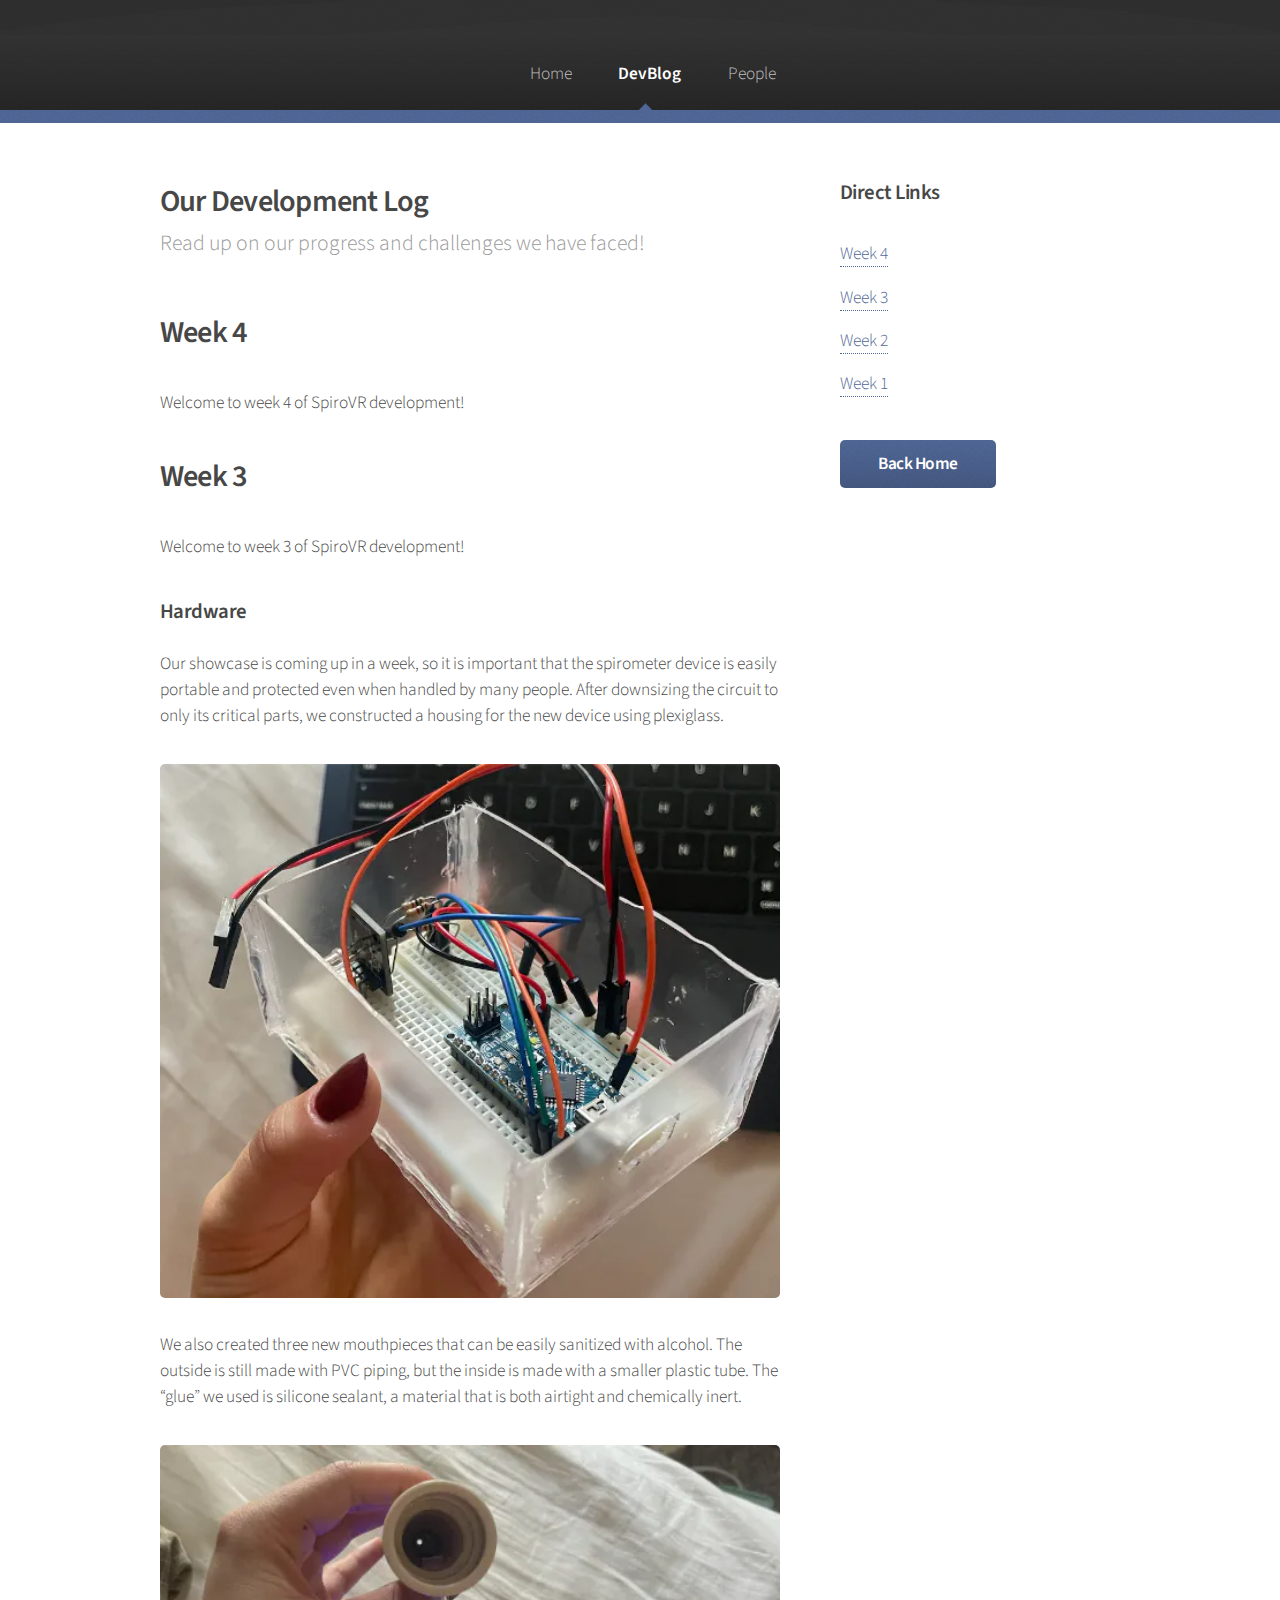
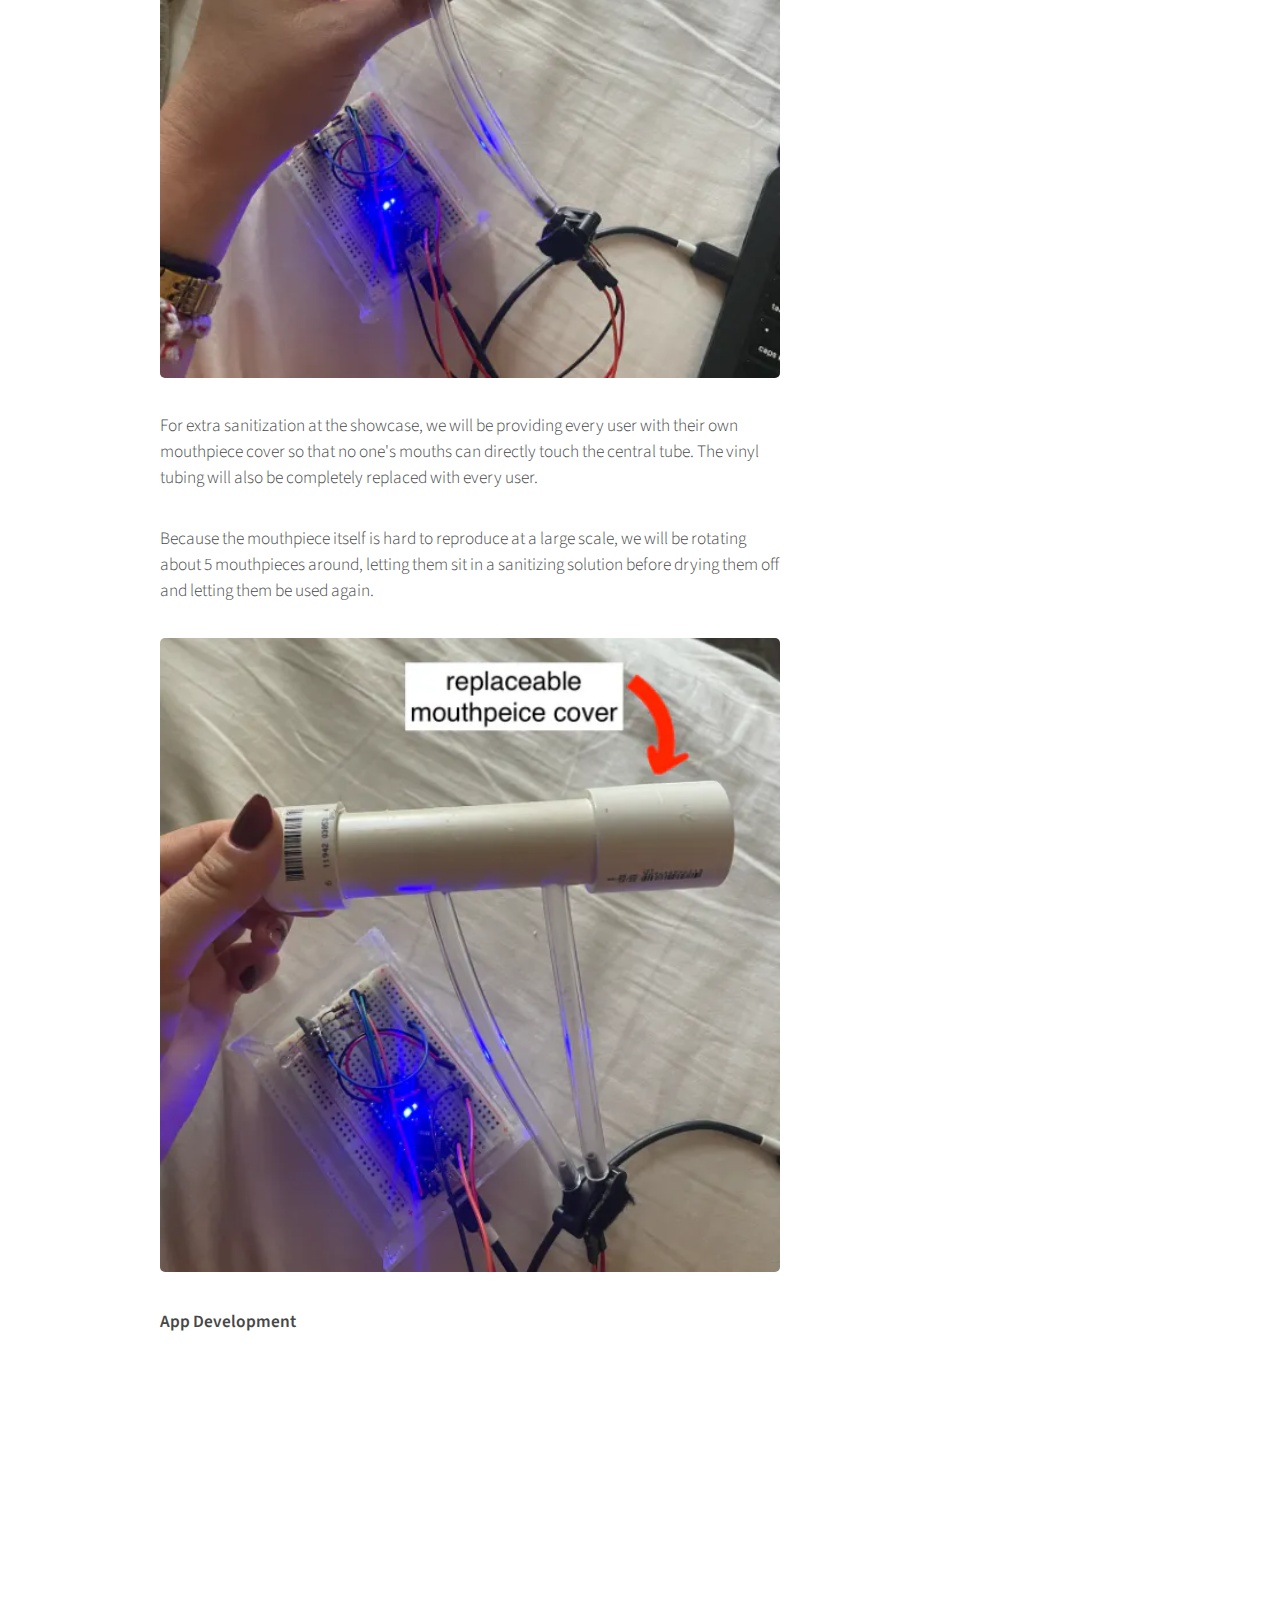
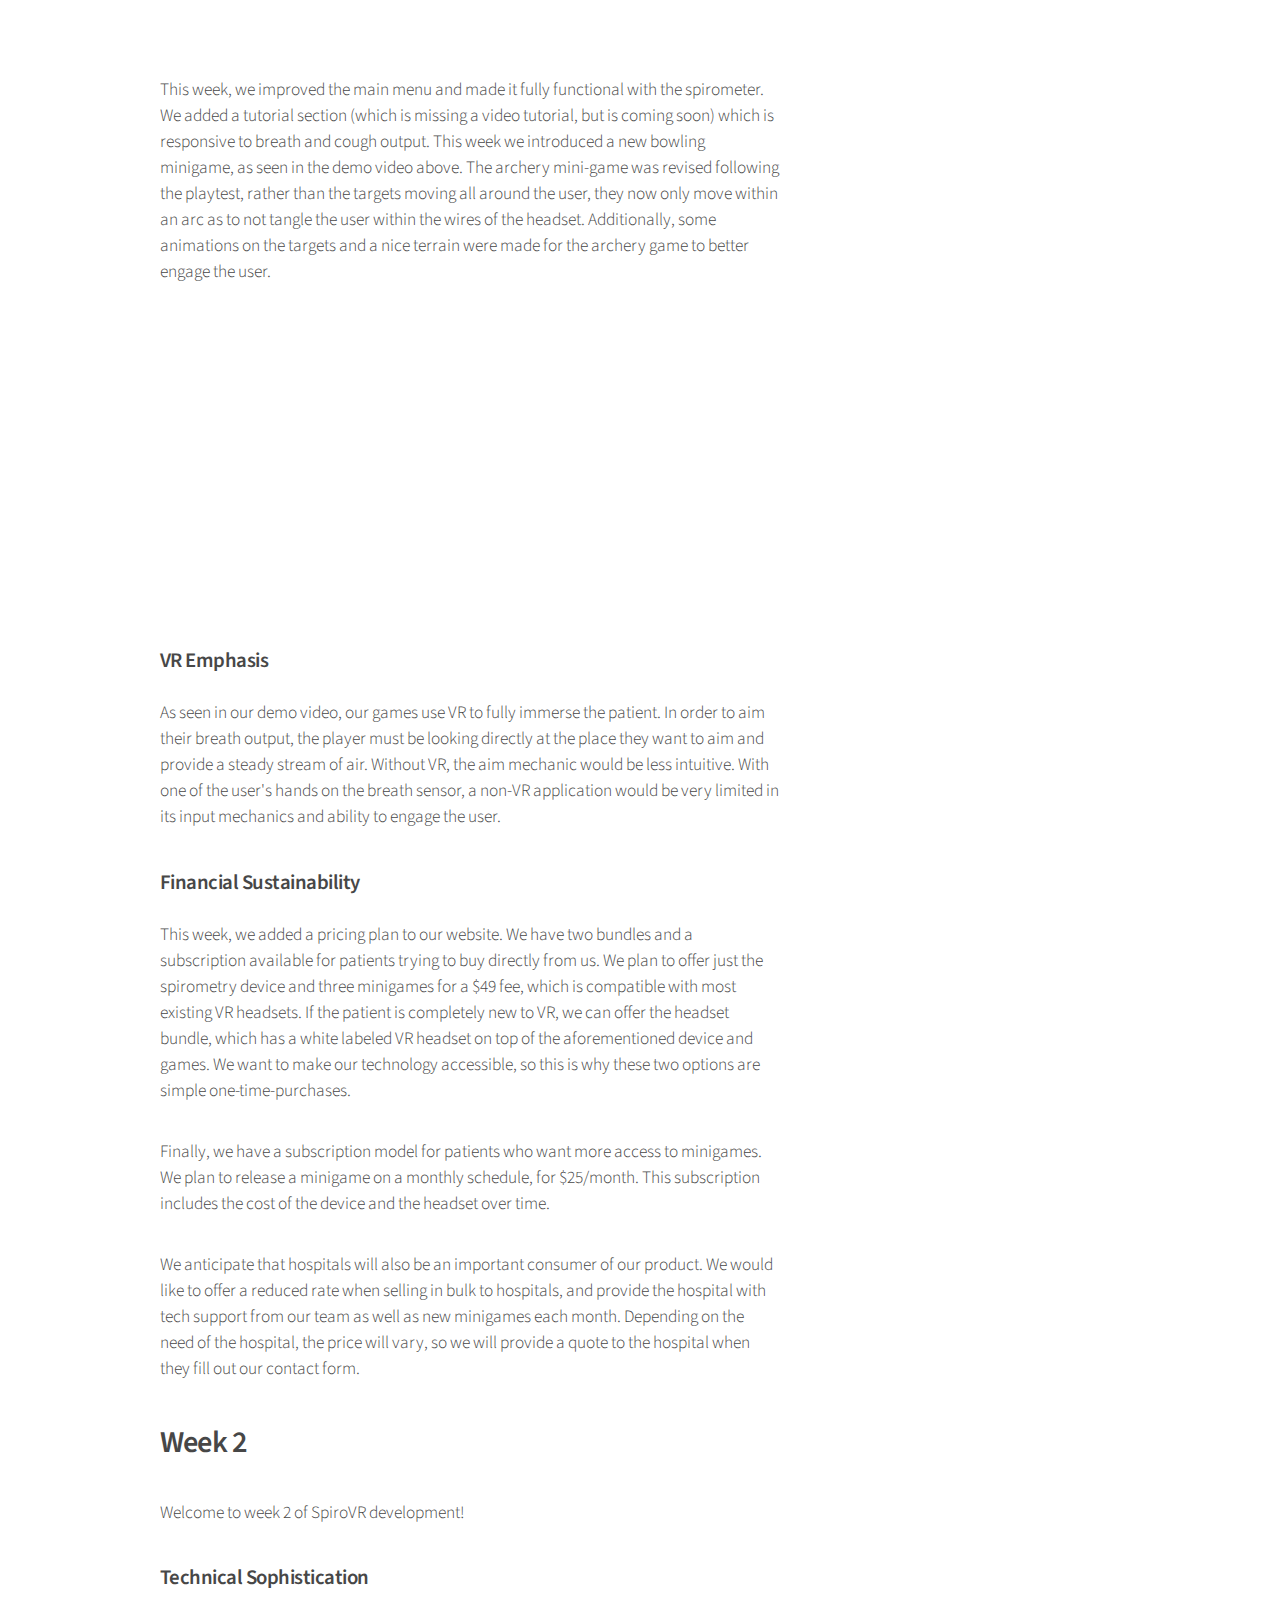
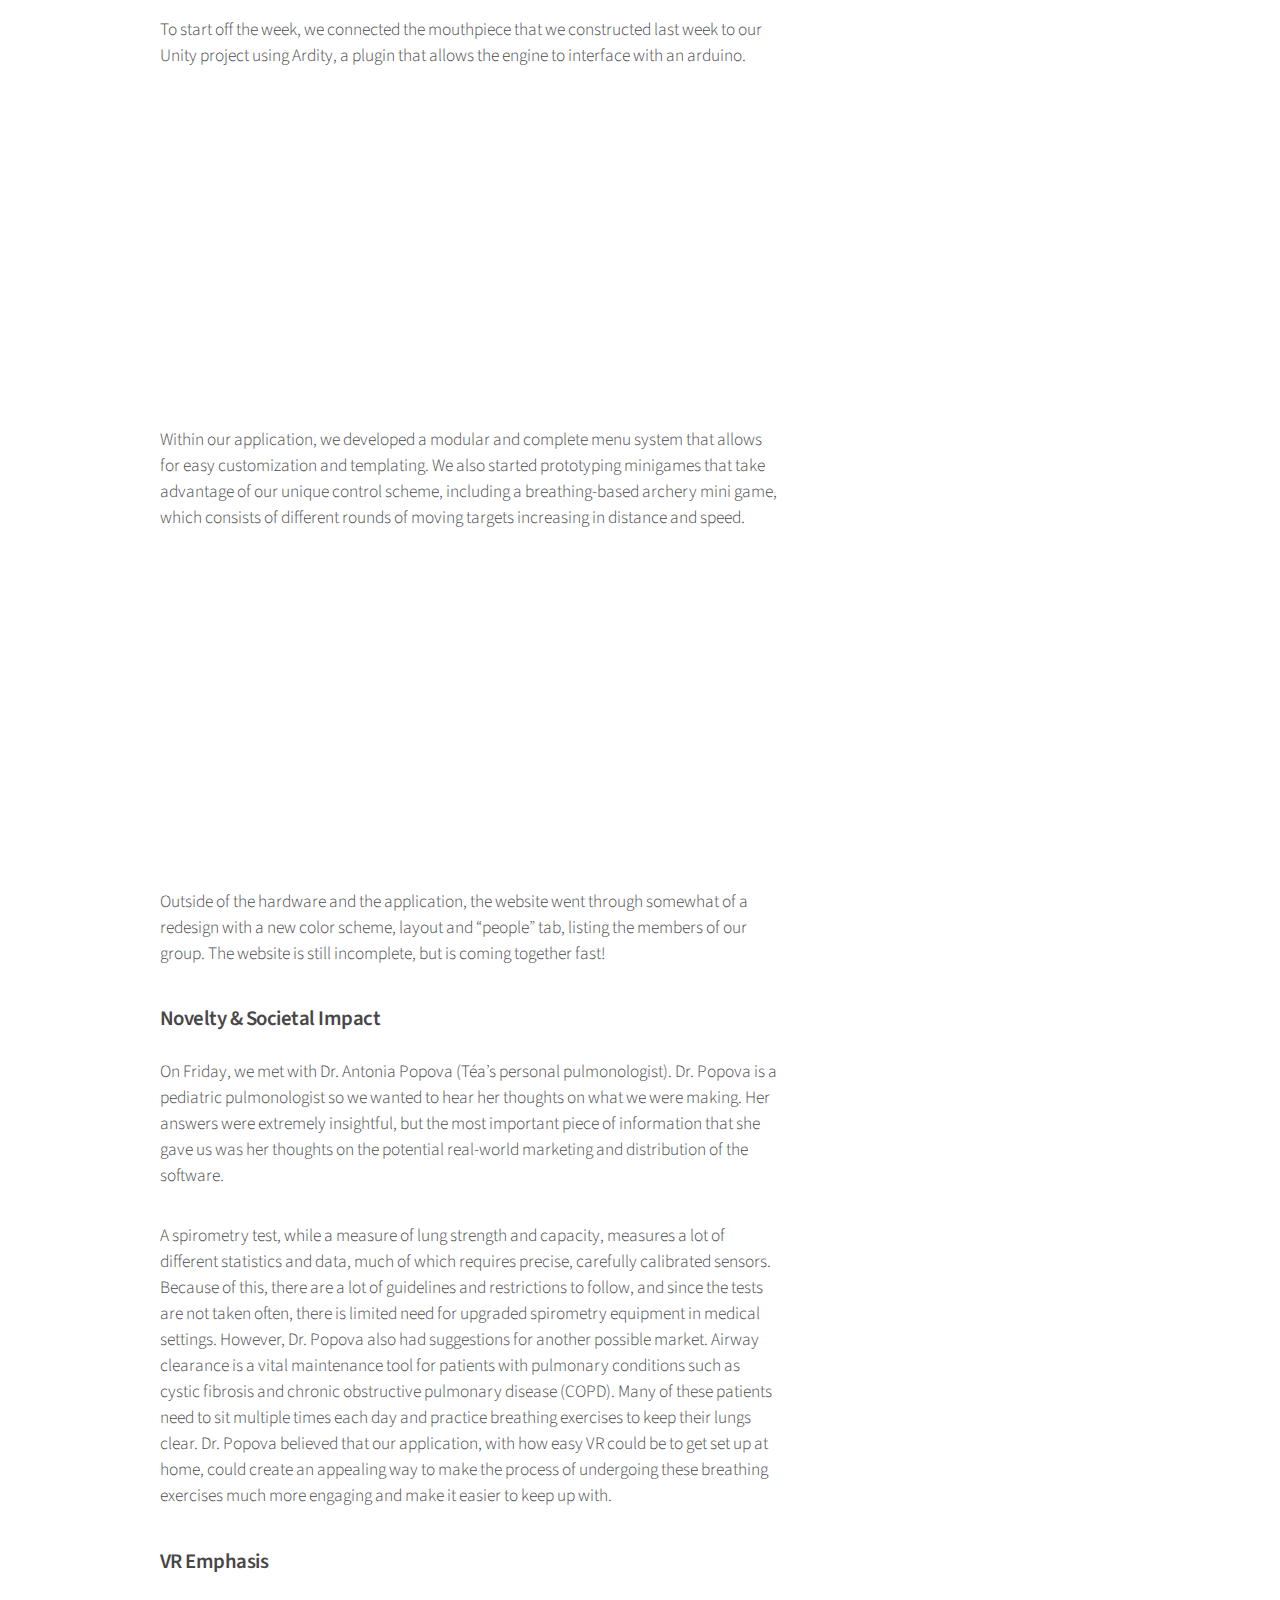
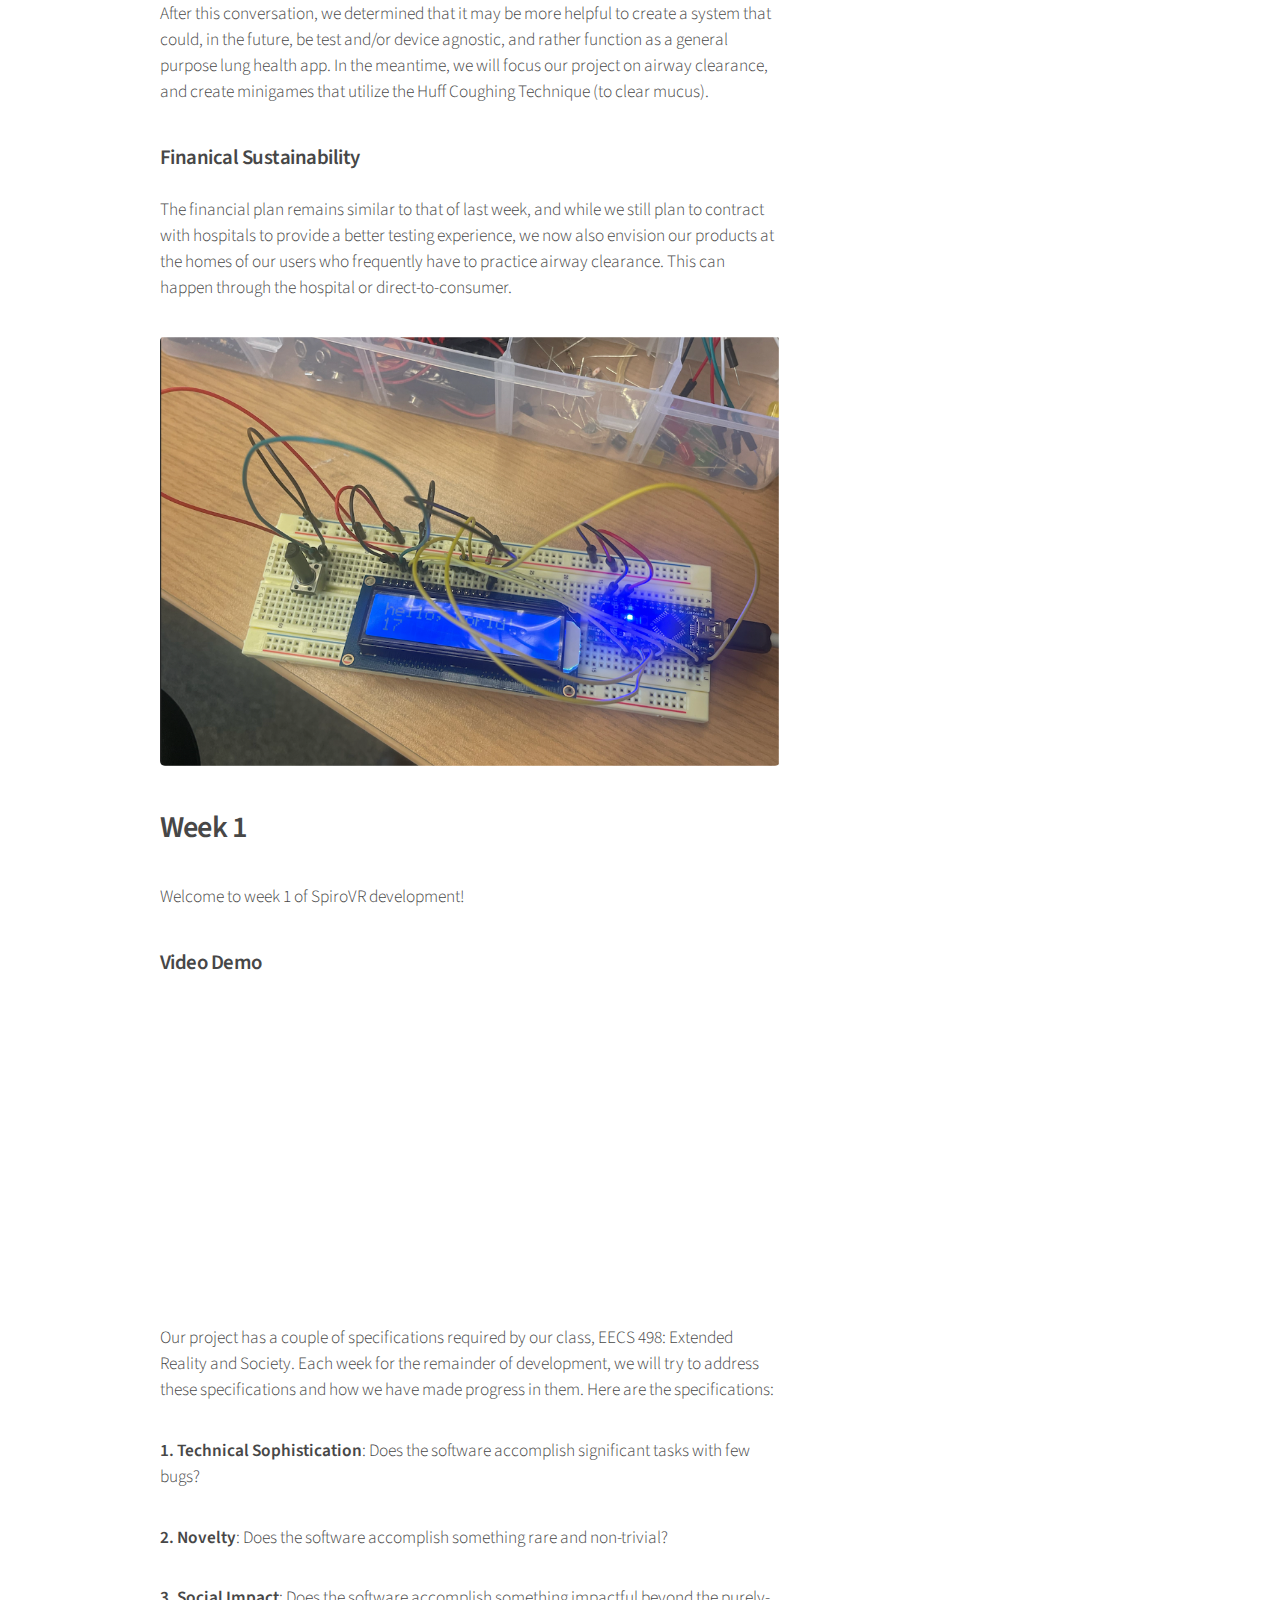
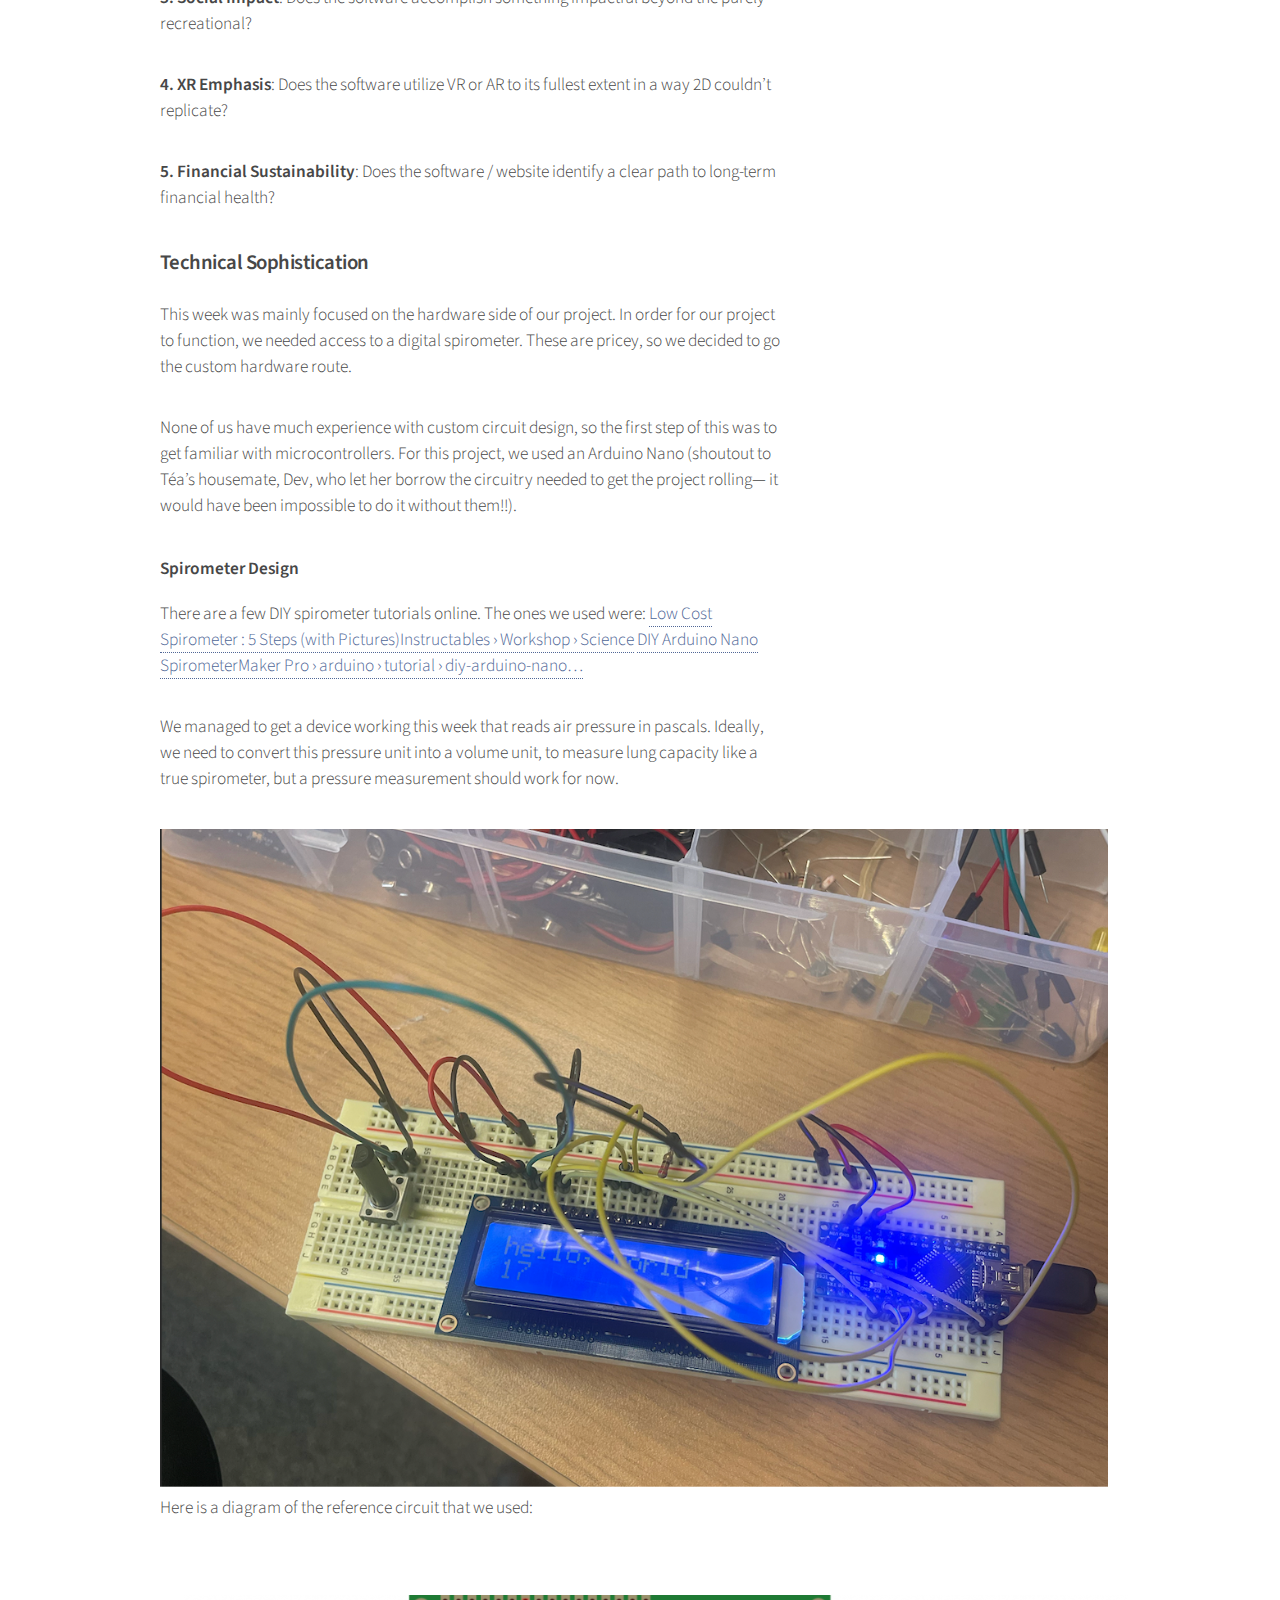
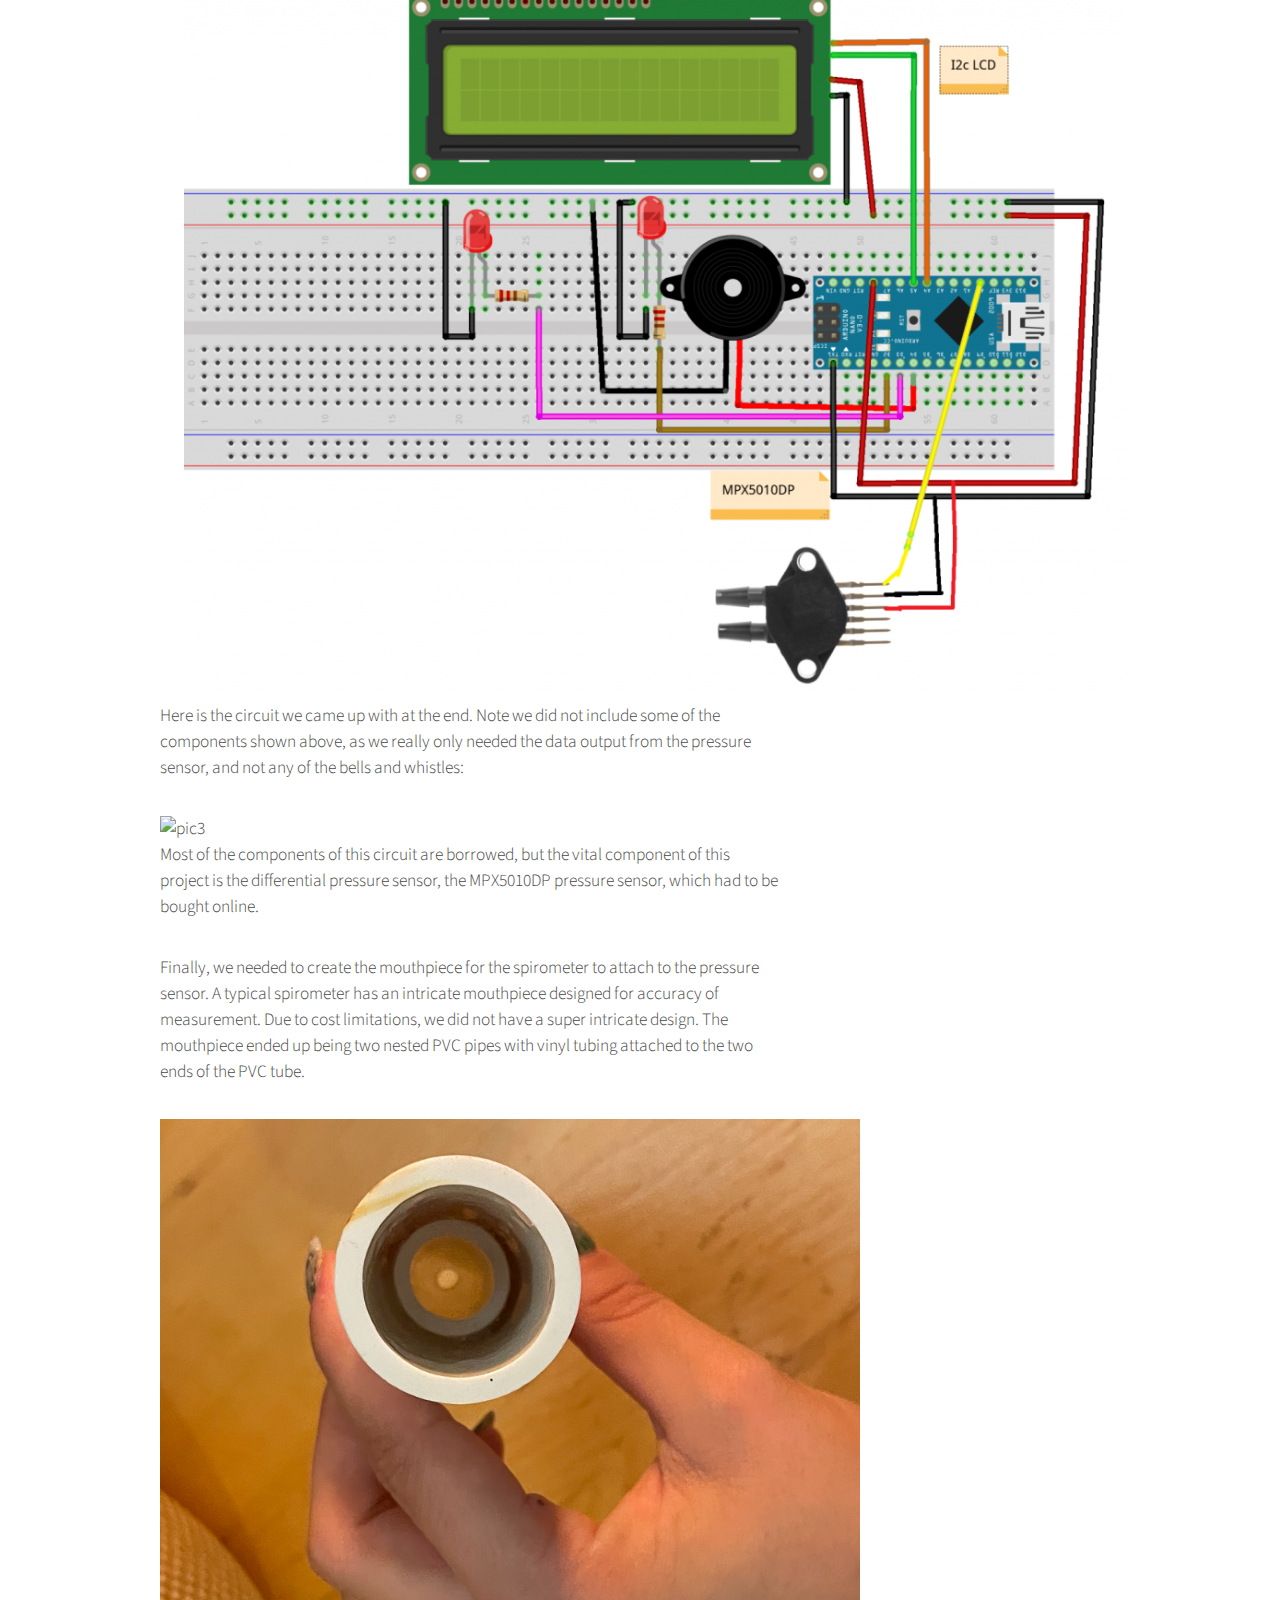
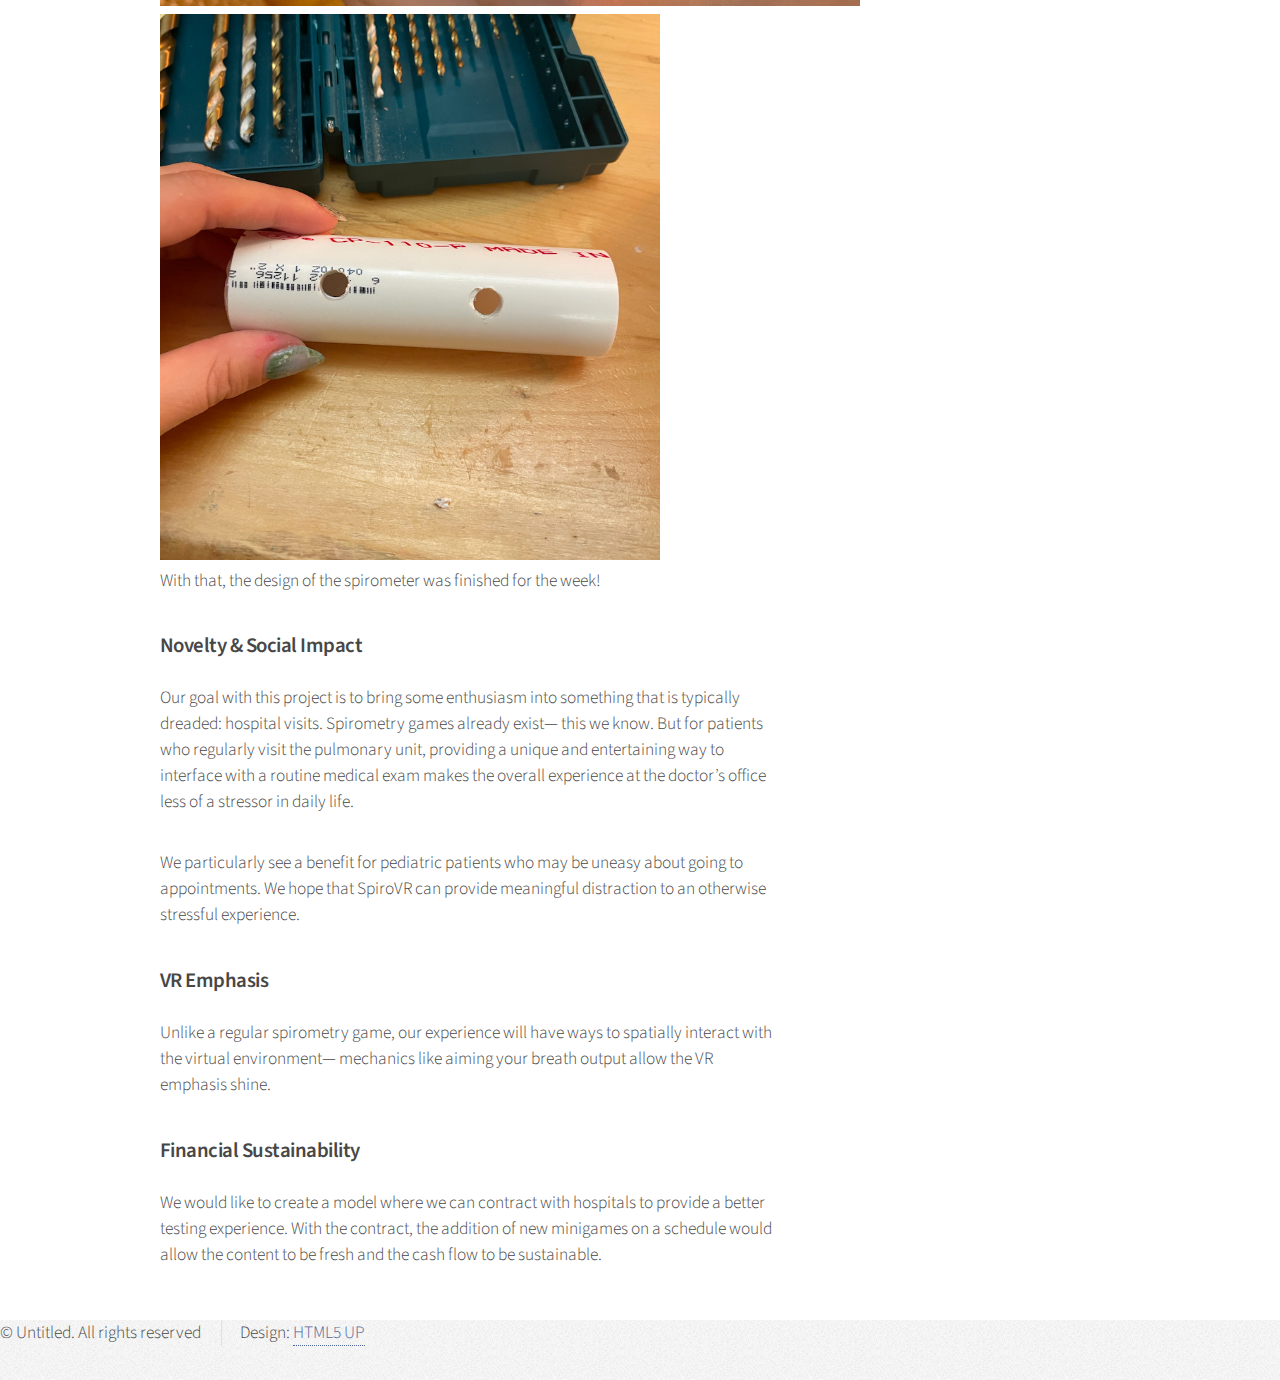
==== commit 51e657c3: "pls" ====
--- a/devblog.html
+++ b/devblog.html
@@ -65,11 +65,89 @@
 									<h2>Our Development Log</h2>
 									<p>Read up on our progress and challenges we have faced!</p>
 								</header>
+								<!-- w4 -->
+								<h2 id="w4">Week 4</h2>
+								<p>Welcome to week 4 of SpiroVR development!</p>
+								<!-- w3 -->
+								<h2 id="w3">Week 3</h2>
+								<p>Welcome to week 3 of SpiroVR development!</p>
+								<h3>Hardware</h3>
+								<p>Our showcase is coming up in a week, so it is important that the spirometer device is
+									easily portable and protected even when handled by many people. After downsizing the
+									circuit to only its critical parts, we constructed
+									a housing for the new device using plexiglass.
+								</p>
+								<span class="image featured"><img src="images/3.1.webp" alt="" /></span>
+								<p>We also created three new mouthpieces that can be easily sanitized with alcohol. The
+									outside is still made with PVC piping, but the inside is made with a smaller plastic
+									tube. The “glue” we used is silicone sealant, a material
+									that is both airtight and chemically inert.</p>
+								<span class="image featured"><img src="images/3.2.webp" alt="" /></span>
+								<p>For extra sanitization at the showcase, we will be providing every user with their
+									own mouthpiece cover so that no one's mouths can directly touch the central tube.
+									The vinyl tubing will also be completely replaced with
+									every user.</p>
+								<p>Because the mouthpiece itself is hard to reproduce at a large scale, we will be
+									rotating about 5 mouthpieces around, letting them sit in a sanitizing solution
+									before drying them off and letting them be used again.</p>
+								<span class="image featured"><img src="images/3.3.webp" alt="" /></span>
+								<h4>App Development</h4>
+								<iframe width="560" height="315"
+									src="https://www.youtube.com/embed/eNrQgxX8_S4?si=ebqP63S-g3C7yX1O"
+									title="YouTube video player" frameborder="0"
+									allow="accelerometer; autoplay; clipboard-write; encrypted-media; gyroscope; picture-in-picture; web-share"
+									referrerpolicy="strict-origin-when-cross-origin" allowfullscreen></iframe>
+								<p>This week, we improved the main menu and made it fully functional with the
+									spirometer. We added a tutorial section (which is missing a video tutorial, but is
+									coming soon) which is responsive to breath and cough output.
+									This week we introduced a new bowling minigame, as seen in the demo video above. The
+									archery mini-game was revised following the playtest, rather than the targets moving
+									all around the user, they now only move within
+									an arc as to not tangle the user within the wires of the headset. Additionally, some
+									animations on the targets and a nice terrain were made for the archery game to
+									better engage the user.
+								</p>
+								<iframe width="560" height="315"
+									src="https://www.youtube.com/embed/O0kxTyxDa1Y?si=xvtupiooEMvAF72h"
+									title="YouTube video player" frameborder="0"
+									allow="accelerometer; autoplay; clipboard-write; encrypted-media; gyroscope; picture-in-picture; web-share"
+									referrerpolicy="strict-origin-when-cross-origin" allowfullscreen></iframe>
+								<h3>VR Emphasis</h3>
+								<p>As seen in our demo video, our games use VR to fully immerse the patient. In order to
+									aim their breath output, the player must be looking directly at the place they want
+									to aim and provide a steady stream of air. Without
+									VR, the aim mechanic would be less intuitive. With one of the user's hands on the
+									breath sensor, a non-VR application would be very limited in its input mechanics and
+									ability to engage the user.
+								</p>
+								<h3>Financial Sustainability</h3>
+								<p>This week, we added a pricing plan to our website. We have two bundles and a
+									subscription available for patients trying to buy directly from us. We plan to offer
+									just the spirometry device and three minigames for a $49
+									fee, which is compatible with most existing VR headsets. If the patient is
+									completely new to VR, we can offer the headset bundle, which has a white labeled VR
+									headset on top of the aforementioned device and games. We
+									want to make our technology accessible, so this is why these two options are simple
+									one-time-purchases.
+								</p>
+
+								<p>Finally, we have a subscription model for patients who want more access to minigames.
+									We plan to release a minigame on a monthly schedule, for $25/month. This
+									subscription includes the cost of the device and the headset
+									over time.
+								</p>
+								<p>We anticipate that hospitals will also be an important consumer of our product. We
+									would like to offer a reduced rate when selling in bulk to hospitals, and provide
+									the hospital with tech support from our team as well as
+									new minigames each month. Depending on the need of the hospital, the price will
+									vary, so we will provide a quote to the hospital when they fill out our contact
+									form.
+								</p>
 
 								<!-- w2 -->
 								<h2 id="w2">Week 2</h2>
 								<p>Welcome to week 2 of SpiroVR development!</p>
-								<!-- <h3>Technical Sophistication</h3> -->
+								<h3>Technical Sophistication</h3>
 								<p>To start off the week, we connected the mouthpiece that we constructed last week to
 									our Unity project using Ardity, a plugin that allows the engine to interface with an
 									arduino.
@@ -80,13 +158,7 @@
 									allow="accelerometer; autoplay; clipboard-write; encrypted-media; gyroscope; picture-in-picture; web-share"
 									referrerpolicy="strict-origin-when-cross-origin" allowfullscreen></iframe>
 								<p>Within our application, we developed a modular and complete menu system that allows
-									for easy customization and templating. The menu options are represented as bubbles,
-									and the user highlights them just by looking, and selects by breathing into the
-									mouthpiece. This menu system will allow us to easily add
-									consistent and intuitive UI elements across minigames in our app.
-								</p>
-								<iframe width="560" height="255" src="https://www.youtube.com/embed/1EXm6NDb3tA" title="SpiroVR Menu System Demo 08 April 2024" frameborder="0" allow="accelerometer; autoplay; clipboard-write; encrypted-media; gyroscope; picture-in-picture; web-share" referrerpolicy="strict-origin-when-cross-origin" allowfullscreen></iframe>
-								<p>We also started prototyping minigames that
+									for easy customization and templating. We also started prototyping minigames that
 									take advantage of our unique control scheme, including
 									a breathing-based archery mini game, which consists of different rounds of moving
 									targets increasing in distance and speed.
@@ -100,7 +172,7 @@
 									redesign with a new color scheme, layout and “people” tab, listing the members of
 									our group. The website is still incomplete, but is coming
 									together fast!</p>
-								<!-- <h3>Novelty & Societal Impact</h3> -->
+								<h3>Novelty & Societal Impact</h3>
 								<p>On Friday, we met with Dr. Antonia Popova (Téa’s personal pulmonologist). Dr. Popova
 									is a pediatric pulmonologist so we wanted to hear her thoughts on what we were
 									making. Her answers were extremely insightful, but the
@@ -120,13 +192,13 @@
 									our application, with how easy VR could be to get set up at home, could create an
 									appealing way to make the process of undergoing
 									these breathing exercises much more engaging and make it easier to keep up with.</p>
-								<!-- <h3>VR Emphasis</h3> -->
+								<h3>VR Emphasis</h3>
 								<p>After this conversation, we determined that it may be more helpful to create a system
 									that could, in the future, be test and/or device agnostic, and rather function as a
 									general purpose lung health app. In the meantime,
-									we will refocus our project on airway clearance, and create minigames that utilize the
+									we will focus our project on airway clearance, and create minigames that utilize the
 									Huff Coughing Technique (to clear mucus).</p>
-								<!-- <h3>Finanical Sustainability</h3> -->
+								<h3>Finanical Sustainability</h3>
 								<p>The financial plan remains similar to that of last week, and while we still plan to
 									contract with hospitals to provide a better testing experience, we now also envision
 									our products at the homes of our users who frequently
@@ -134,9 +206,9 @@
 									direct-to-consumer.
 								</p>
 
+								<span class="image featured"><img src="images/1.1.png" alt="" /></span>
 								<h2 id="w1">Week 1</h2>
 								<p>Welcome to week 1 of SpiroVR development!</p>
-								<span class="image featured"><img src="images/1.1.png" alt="" /></span>
 
 								<h3>Video Demo</h3>
 								<iframe width="560" height="315"
@@ -235,6 +307,8 @@
 							<section>
 								<h3>Direct Links</h3>
 								<ul class="links">
+									<li><a href="#w3">Week 4</a></li>
+									<li><a href="#w3">Week 3</a></li>
 									<li><a href="#w2">Week 2</a></li>
 									<li><a href="#w1">Week 1</a></li>
 								</ul>
--- a/assets/css/main.css
+++ b/assets/css/main.css
@@ -2312,6 +2312,27 @@
     border: 0;
 }
 
+#header2 {
+    text-align: center;
+    /* padding: 3em 0 0 0;*/
+    background-color: #333;
+    background-image: url("images/bg02.png"), url("images/bg02.png"), url("images/bg01.png");
+    background-position: top left, top left, top left;
+    background-size: 100% 6em, 100% 6em, auto;
+    background-repeat: no-repeat, no-repeat, repeat;
+}
+
+#header2 h1 {
+    padding: 0 0 2.75em 0;
+    margin: 0;
+}
+
+#header2 h1 a {
+    font-size: 1.5em;
+    letter-spacing: -0.025em;
+    border: 0;
+}
+
 #nav {
     cursor: default;
     background-color: #333;
@@ -2435,14 +2456,103 @@
     margin-top: -1px;
 }
 
+#pricing {
+    display: grid;
+    grid-template-columns: repeat(auto-fit, minmax(300px, 1fr));
+    gap: 20px;
+    justify-content: center;
+    margin-top: 100px;
+    margin-left: 100px;
+    margin-right: 100px;
+}
+
+.pricing-container {
+    display: inline-block;
+    text-align: left;
+}
+
+.pricing-column {
+    background-color: #f9f9f9;
+    border-radius: 8px;
+    padding: 20px;
+    text-align: center;
+}
+
+.hospital-column {
+    background-color: #f9f9f9;
+    border-radius: 8px;
+    padding: 20px;
+    text-align: center;
+    margin-left: 100px;
+    margin-right: 100px;
+    margin-bottom: 100px;
+}
+
+.pricing-header {
+    border-bottom: 2px solid #ccc;
+    margin-bottom: 20px;
+    padding-bottom: 20px;
+}
+
+.price {
+    justify-content: center;
+    font-size: 50px;
+    color: #333;
+    margin-top: auto;
+}
+
+.price-note {
+    margin-top: 20px;
+    font-size: 20px;
+    color: #ffffff;
+    text-align: center;
+}
+
+.features {
+    /* list-style-type: none; */
+    margin: 20;
+    text-align: left;
+}
+
+.hospital-benefits {
+    margin-top: 20px;
+}
+
+.hospital-benefits p {
+    font-weight: bold;
+}
+
+.hospital-benefits ul {
+    list-style-type: disc;
+    padding-left: 20px;
+}
+
+.features li {
+    margin-bottom: 10px;
+}
+
+.btn {
+    background-color: #007bff;
+    color: white;
+    border: none;
+    border-radius: 5px;
+    padding: 10px 20px;
+    cursor: pointer;
+    transition: background-color 0.3s;
+}
+
+.btn:hover {
+    background-color: #0056b3;
+}
+
 
 /* Banner */
 
 #banner {
-    background-image: url("../../images/banner.jpg");
+    background-image: url("../../images/bg.gif");
     background-position: center center;
     background-size: cover;
-    height: 28em;
+    height: 150em;
     text-align: center;
     position: relative;
 }
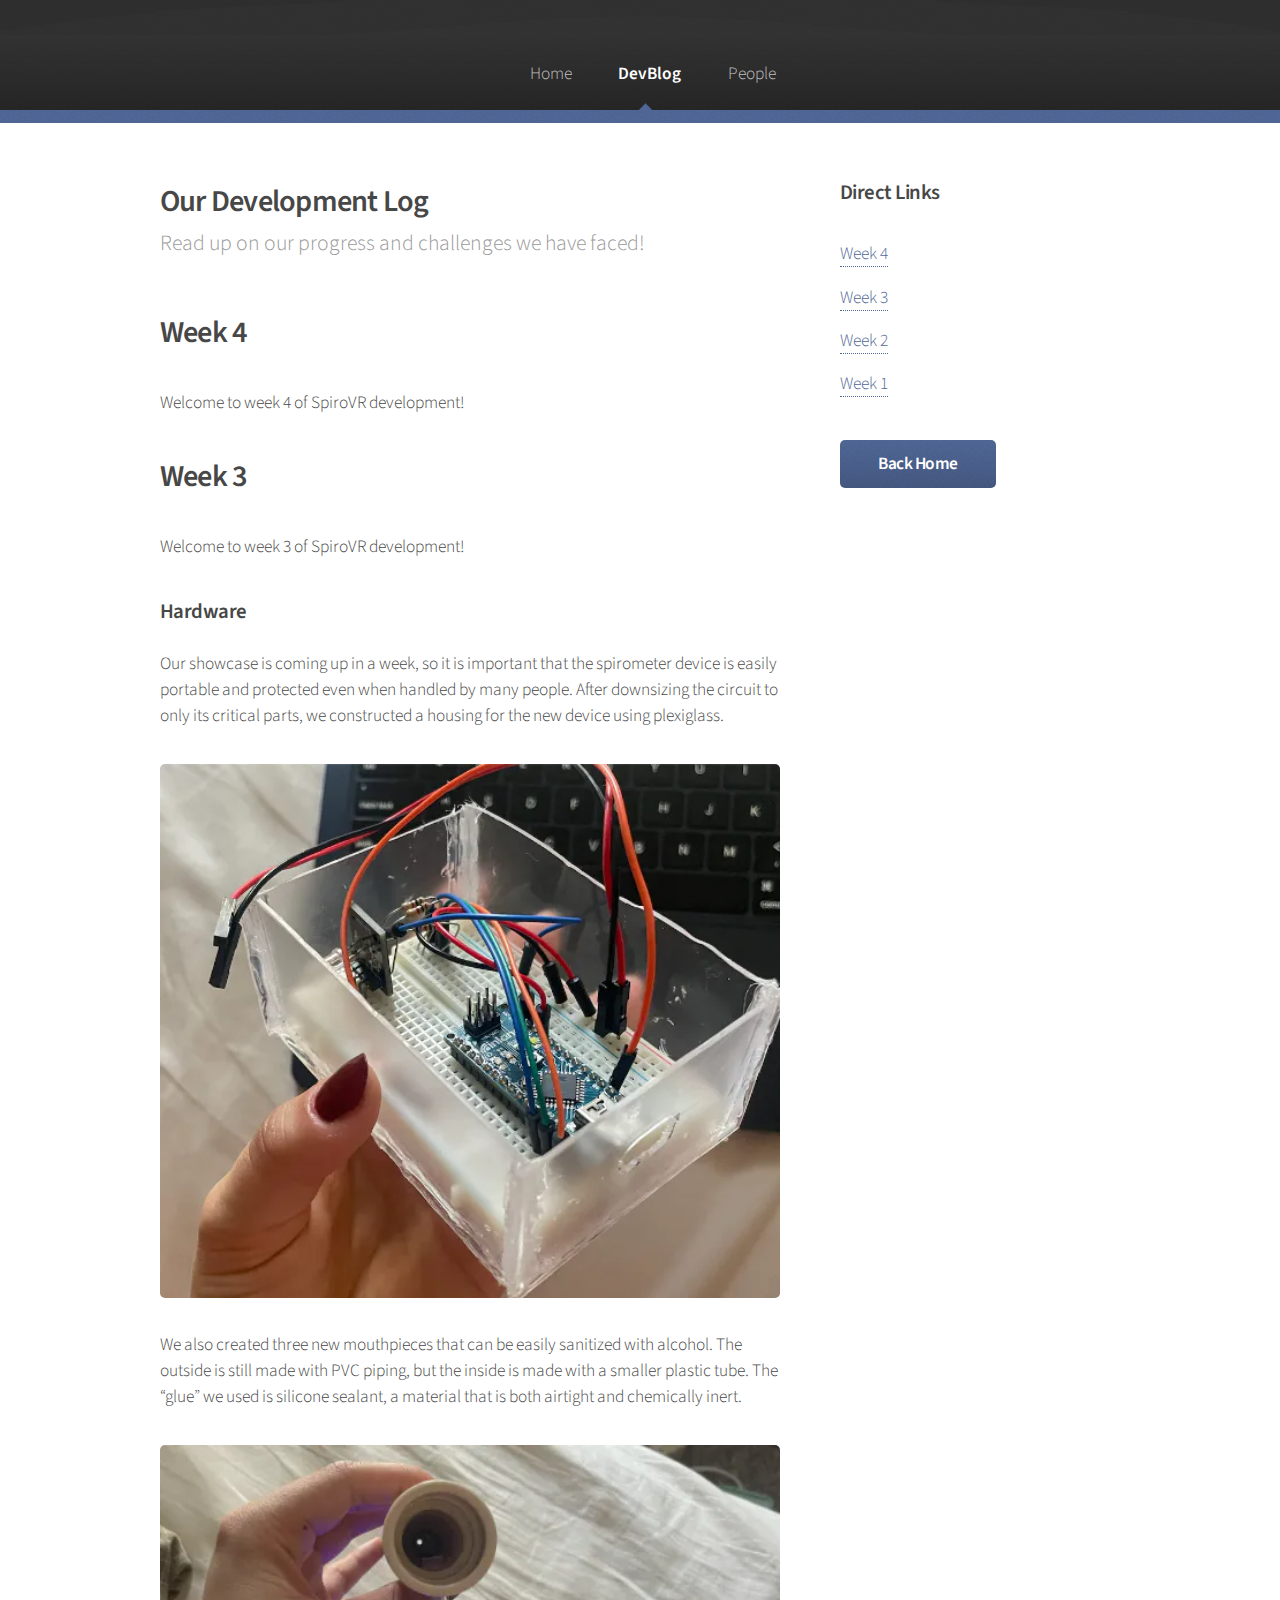
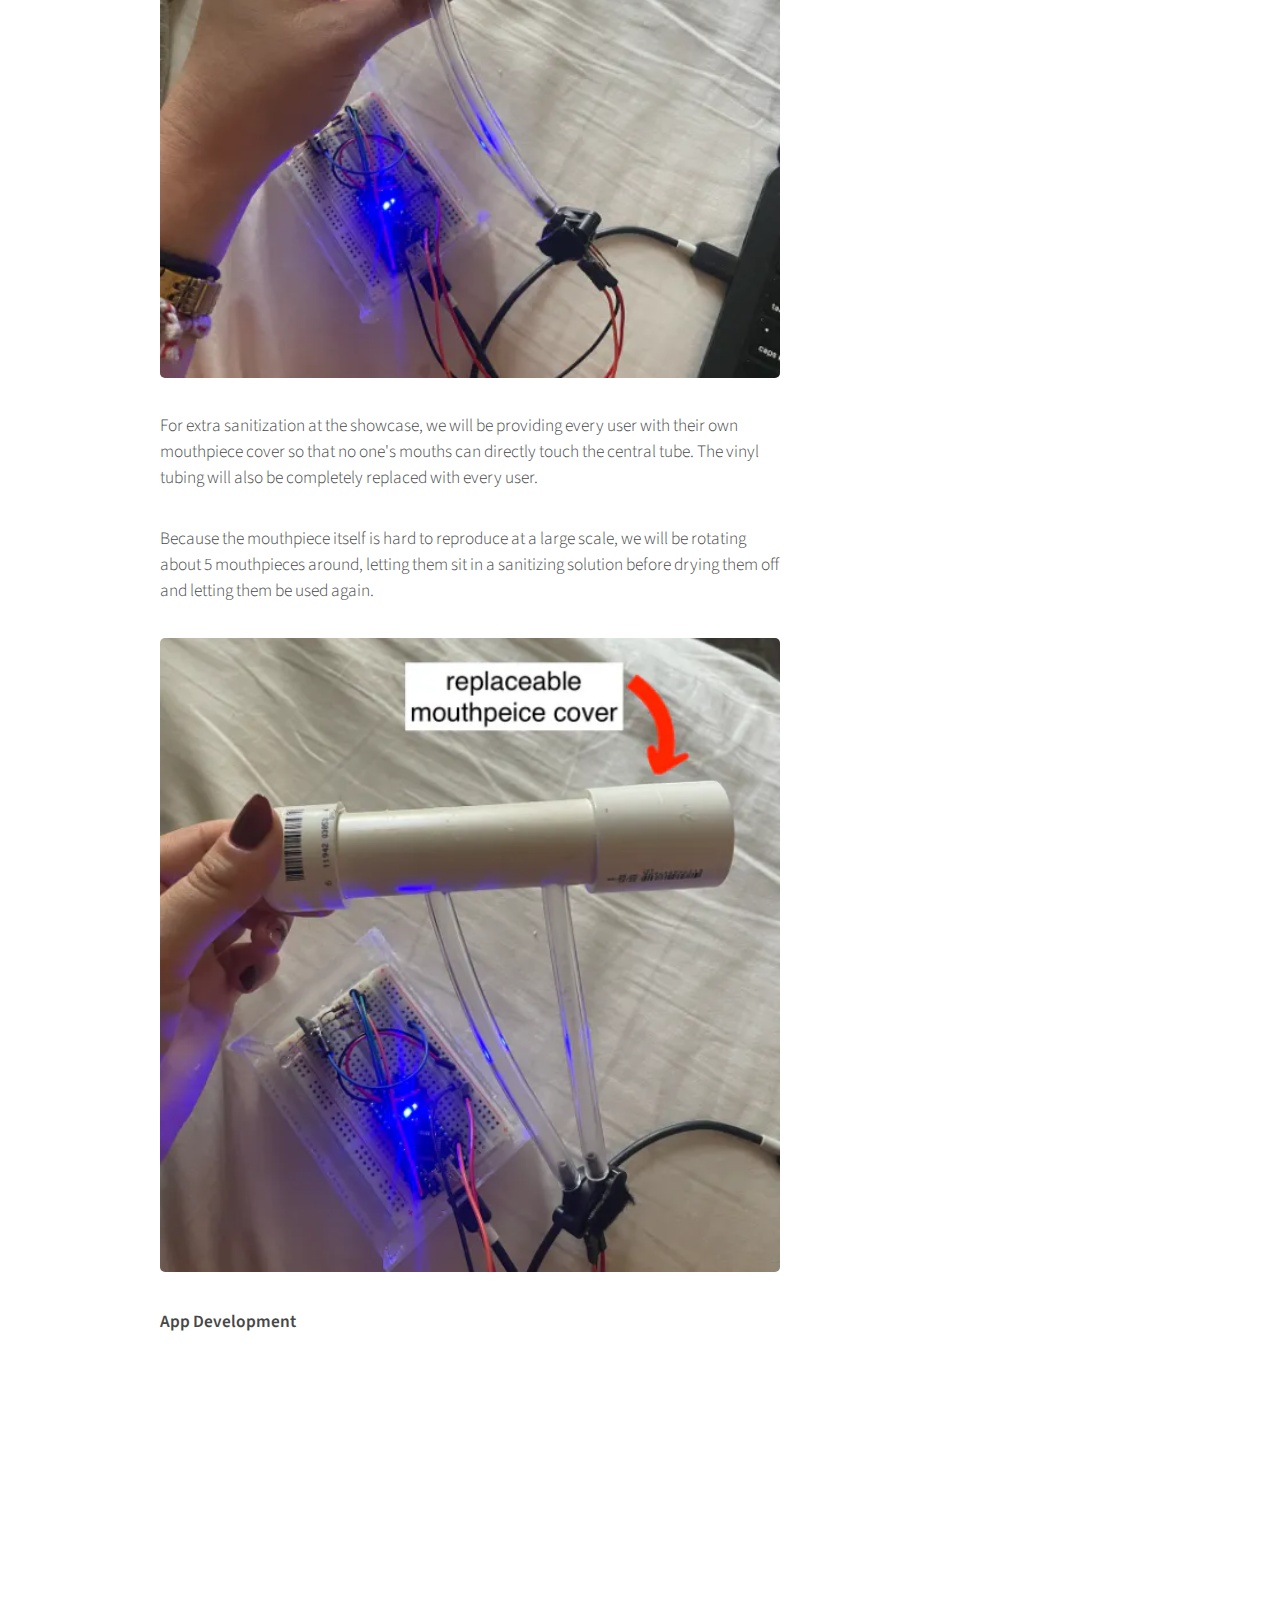
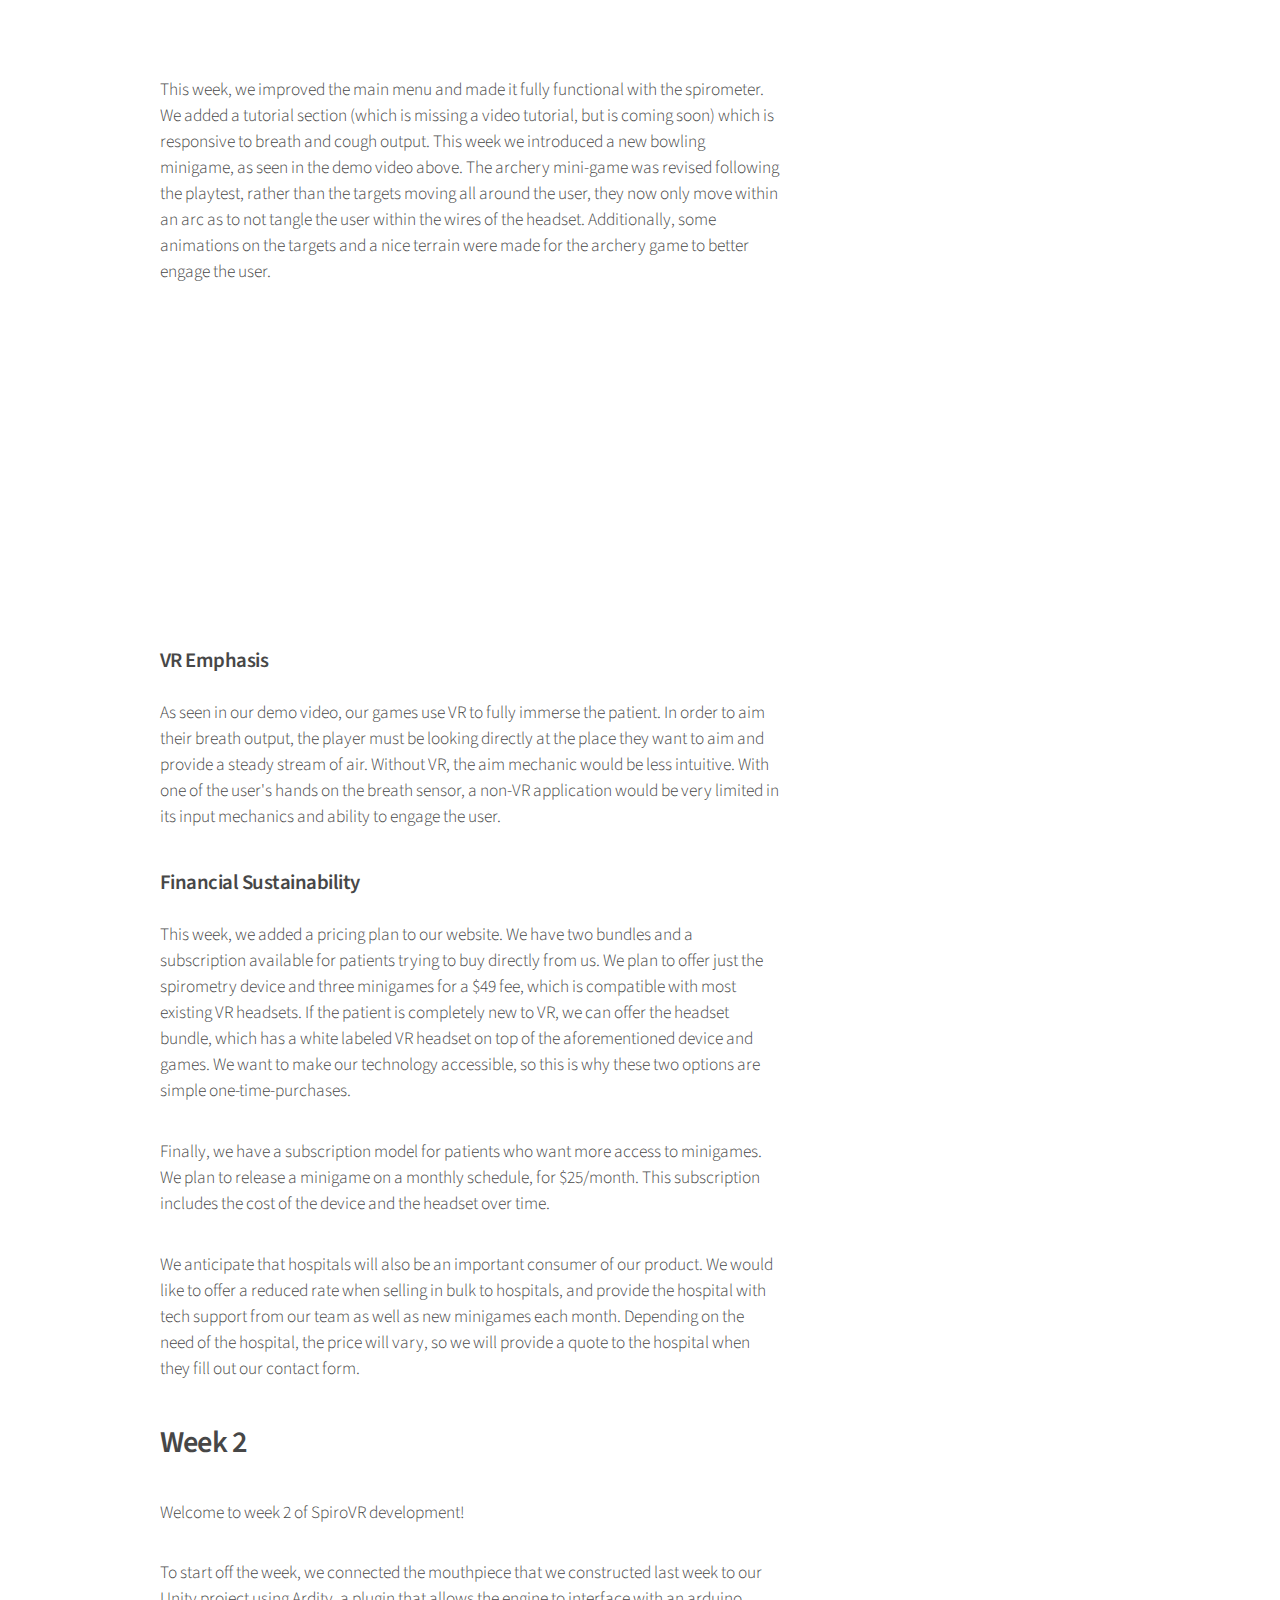
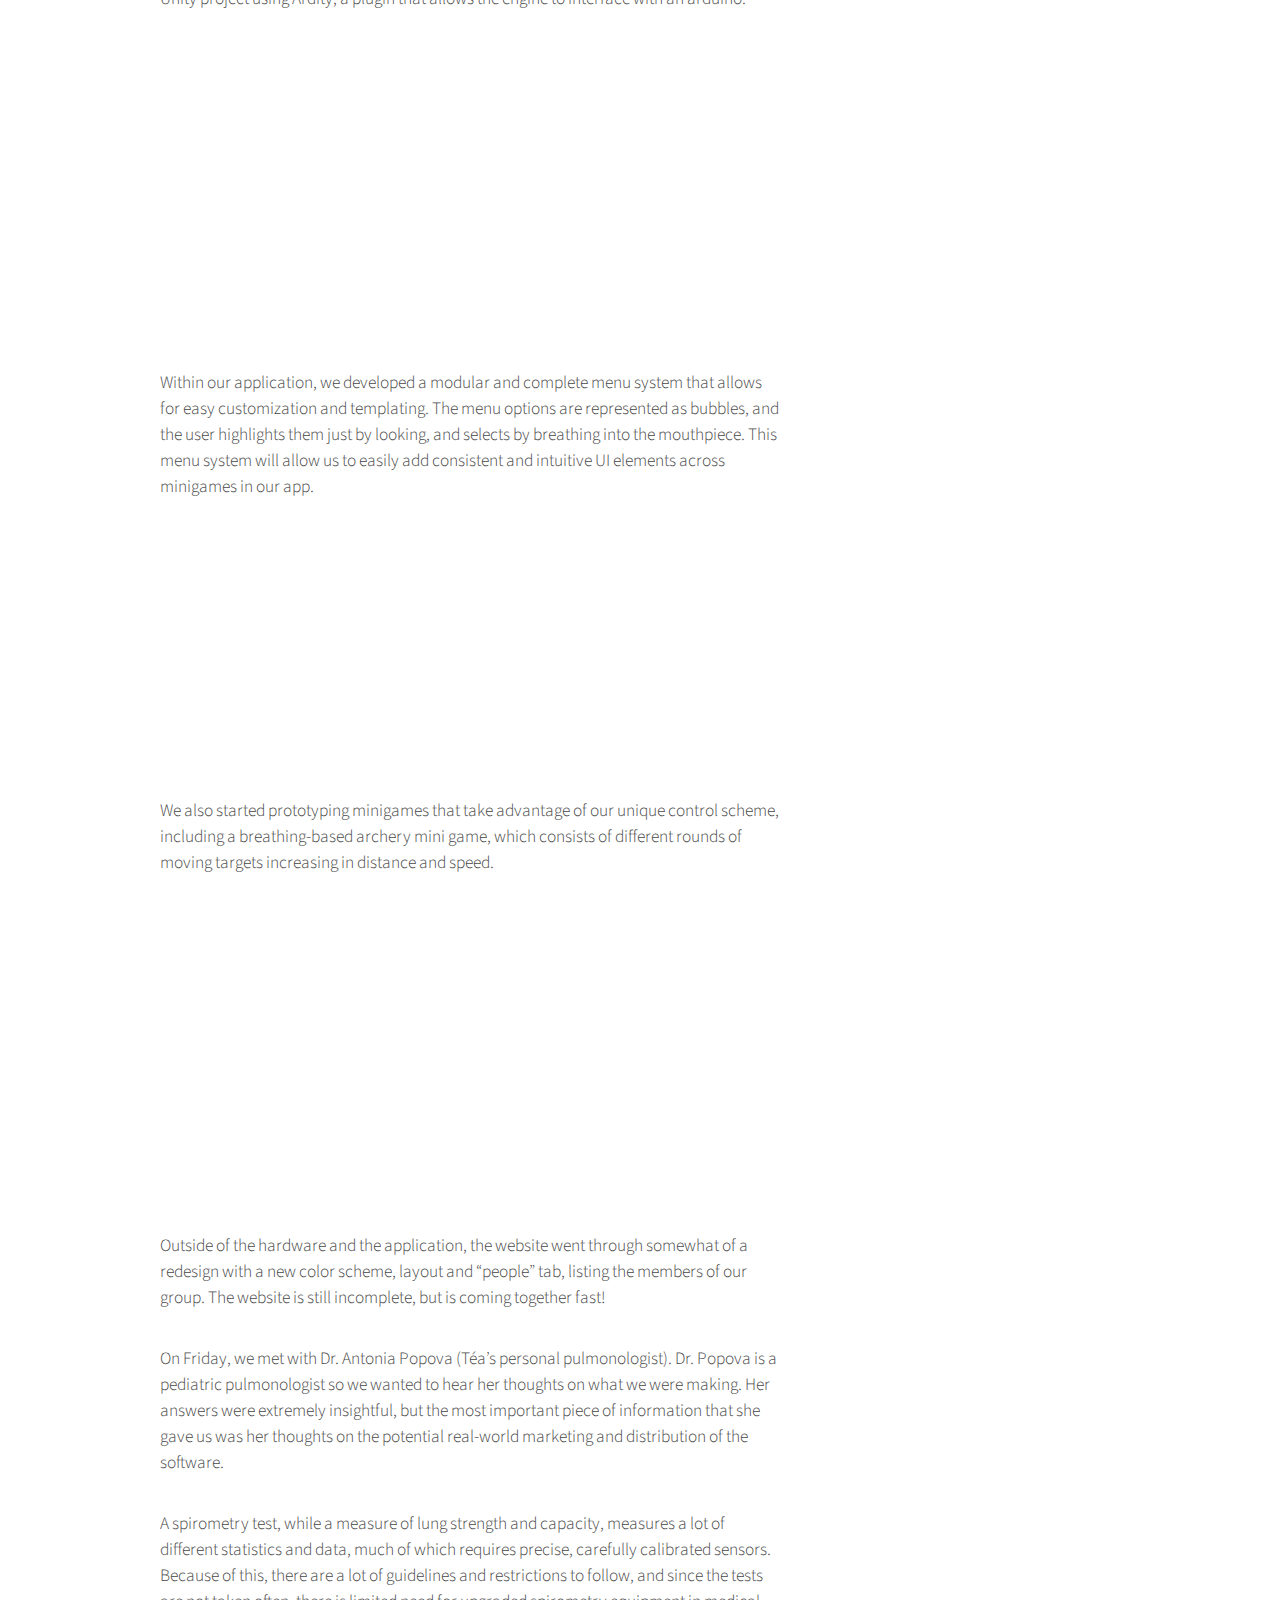
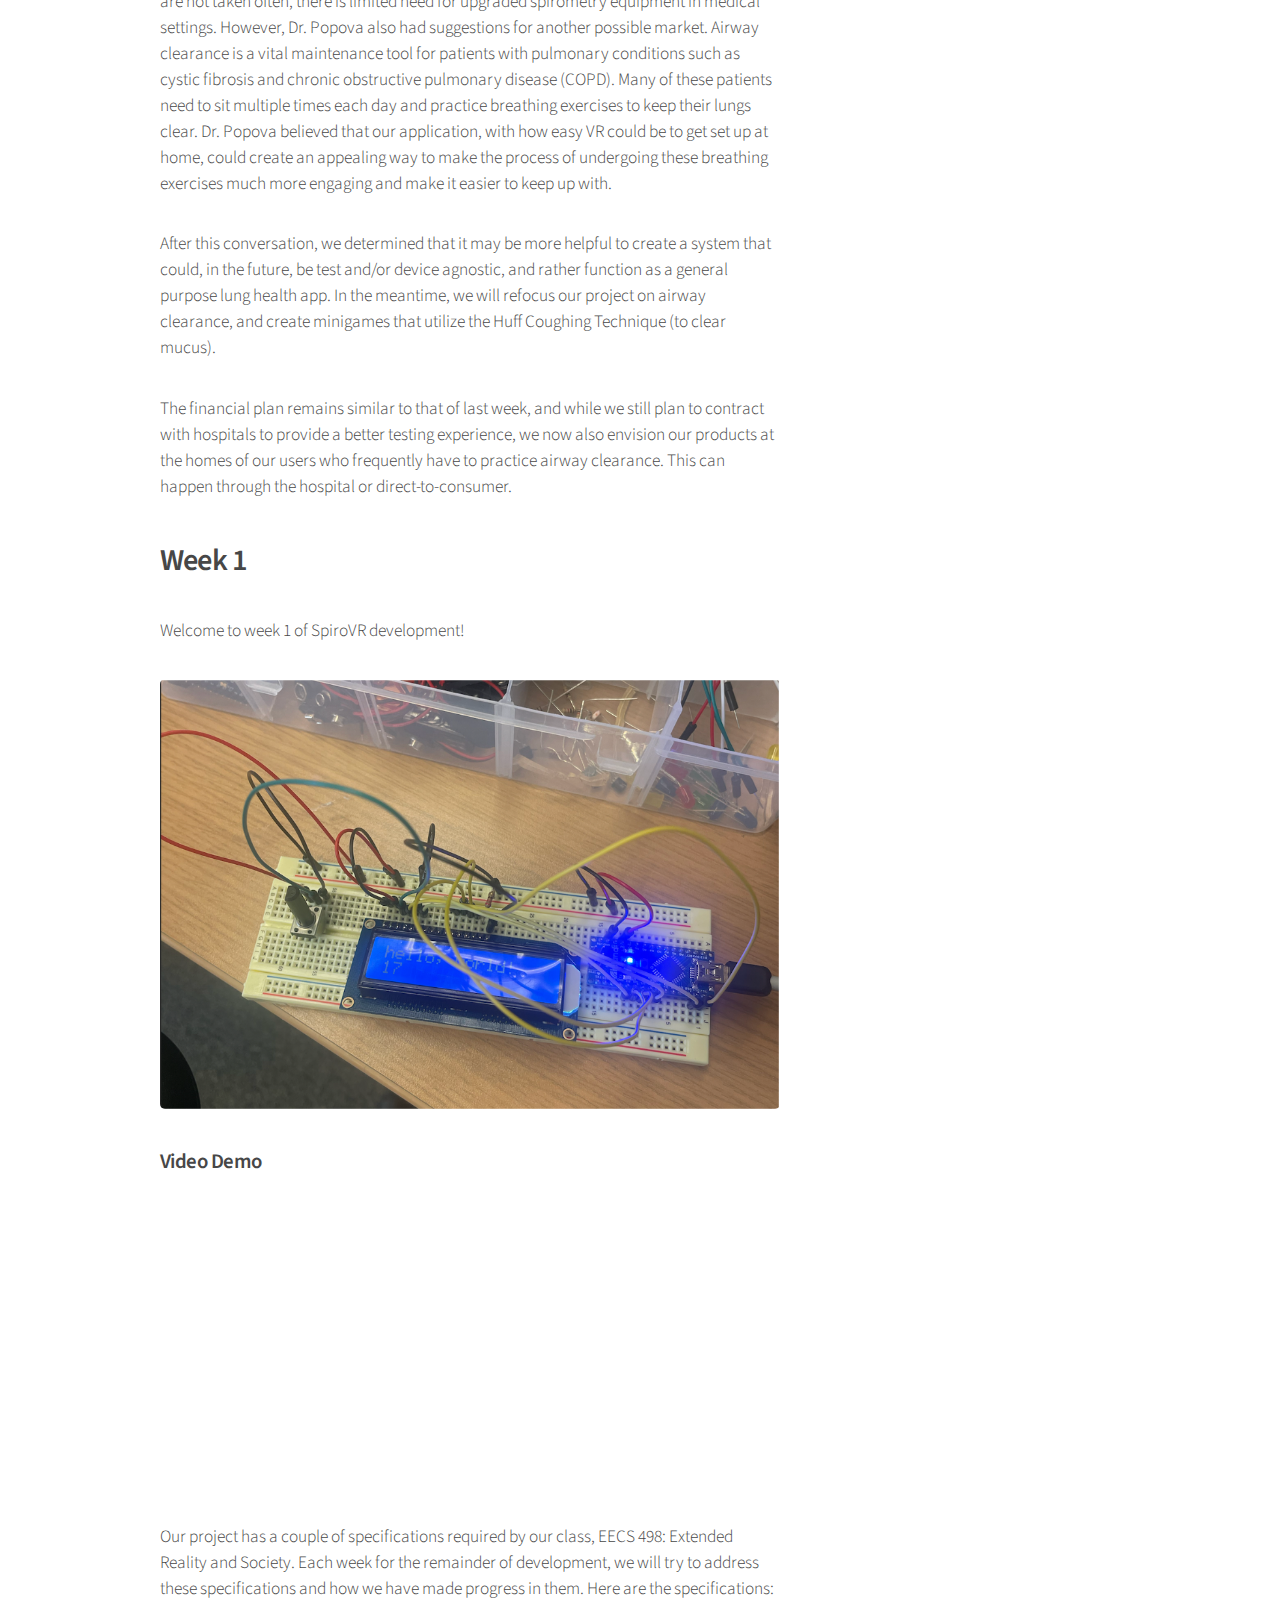
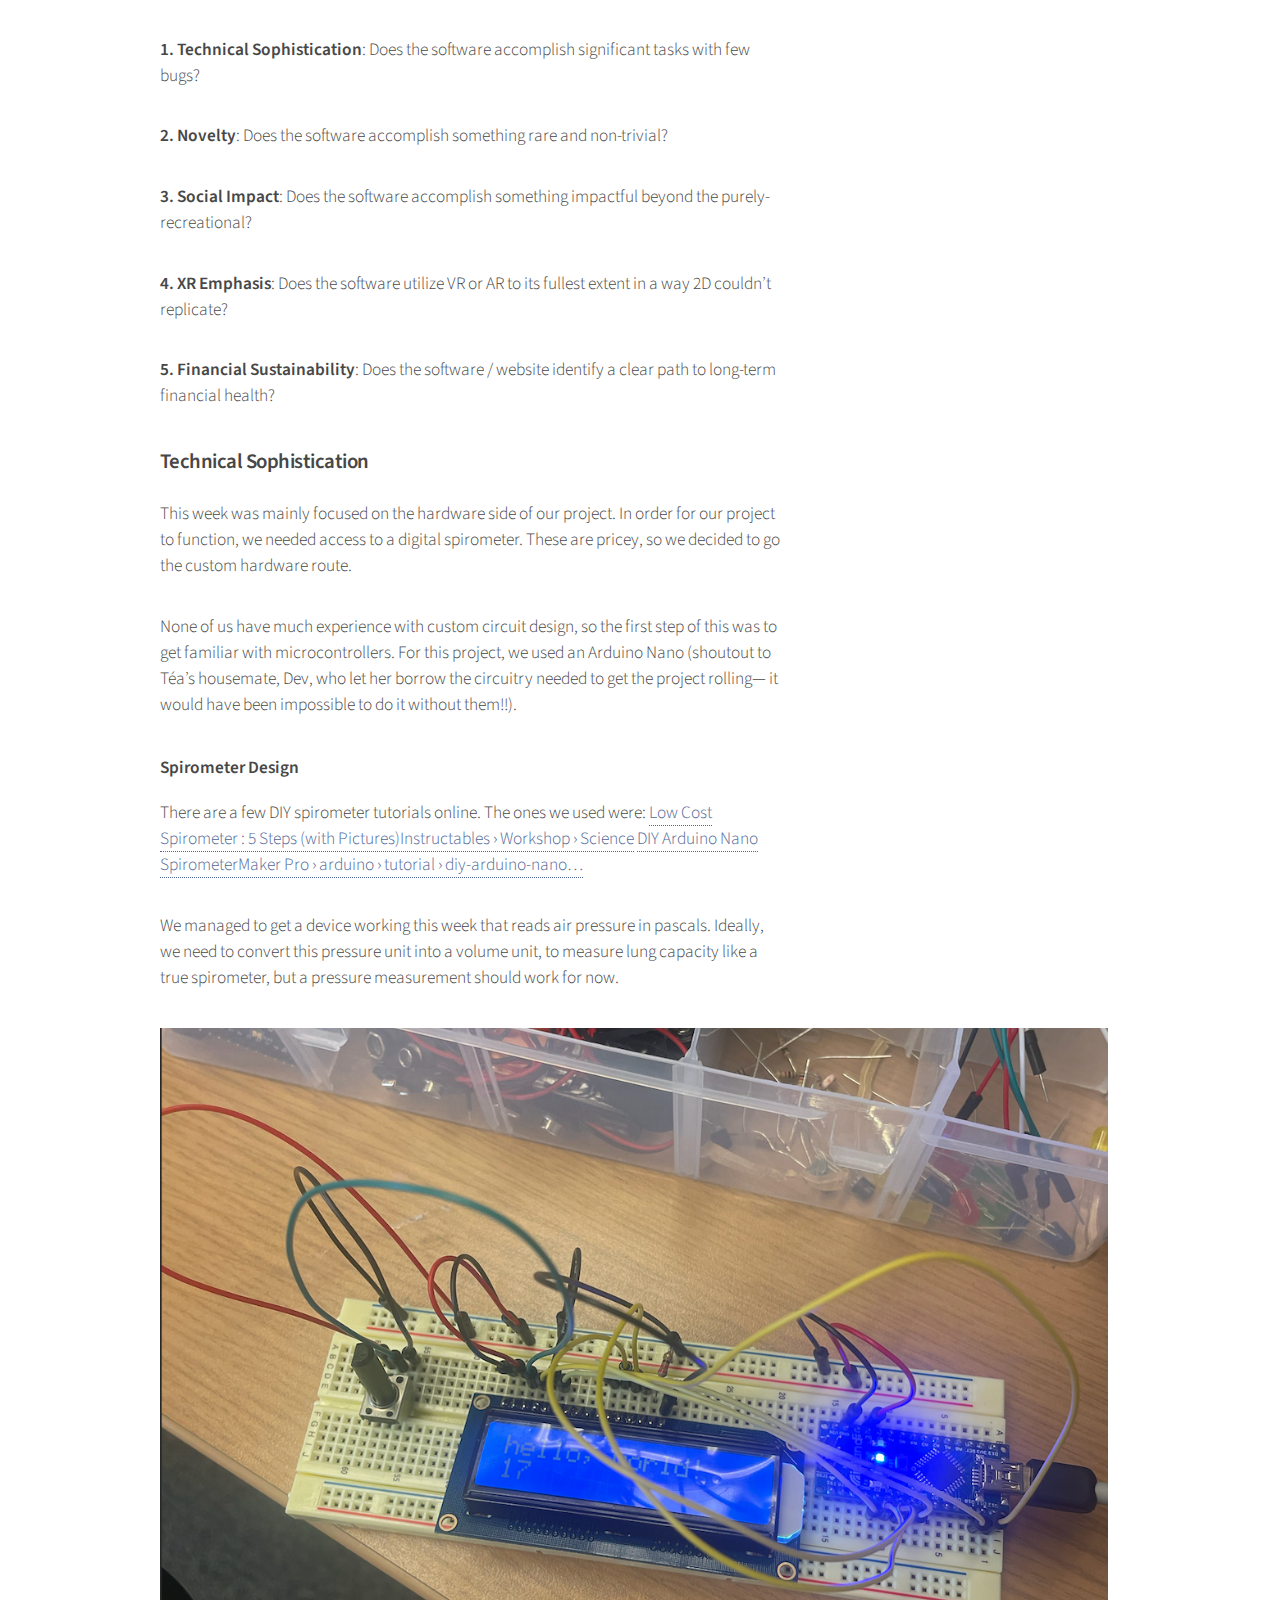
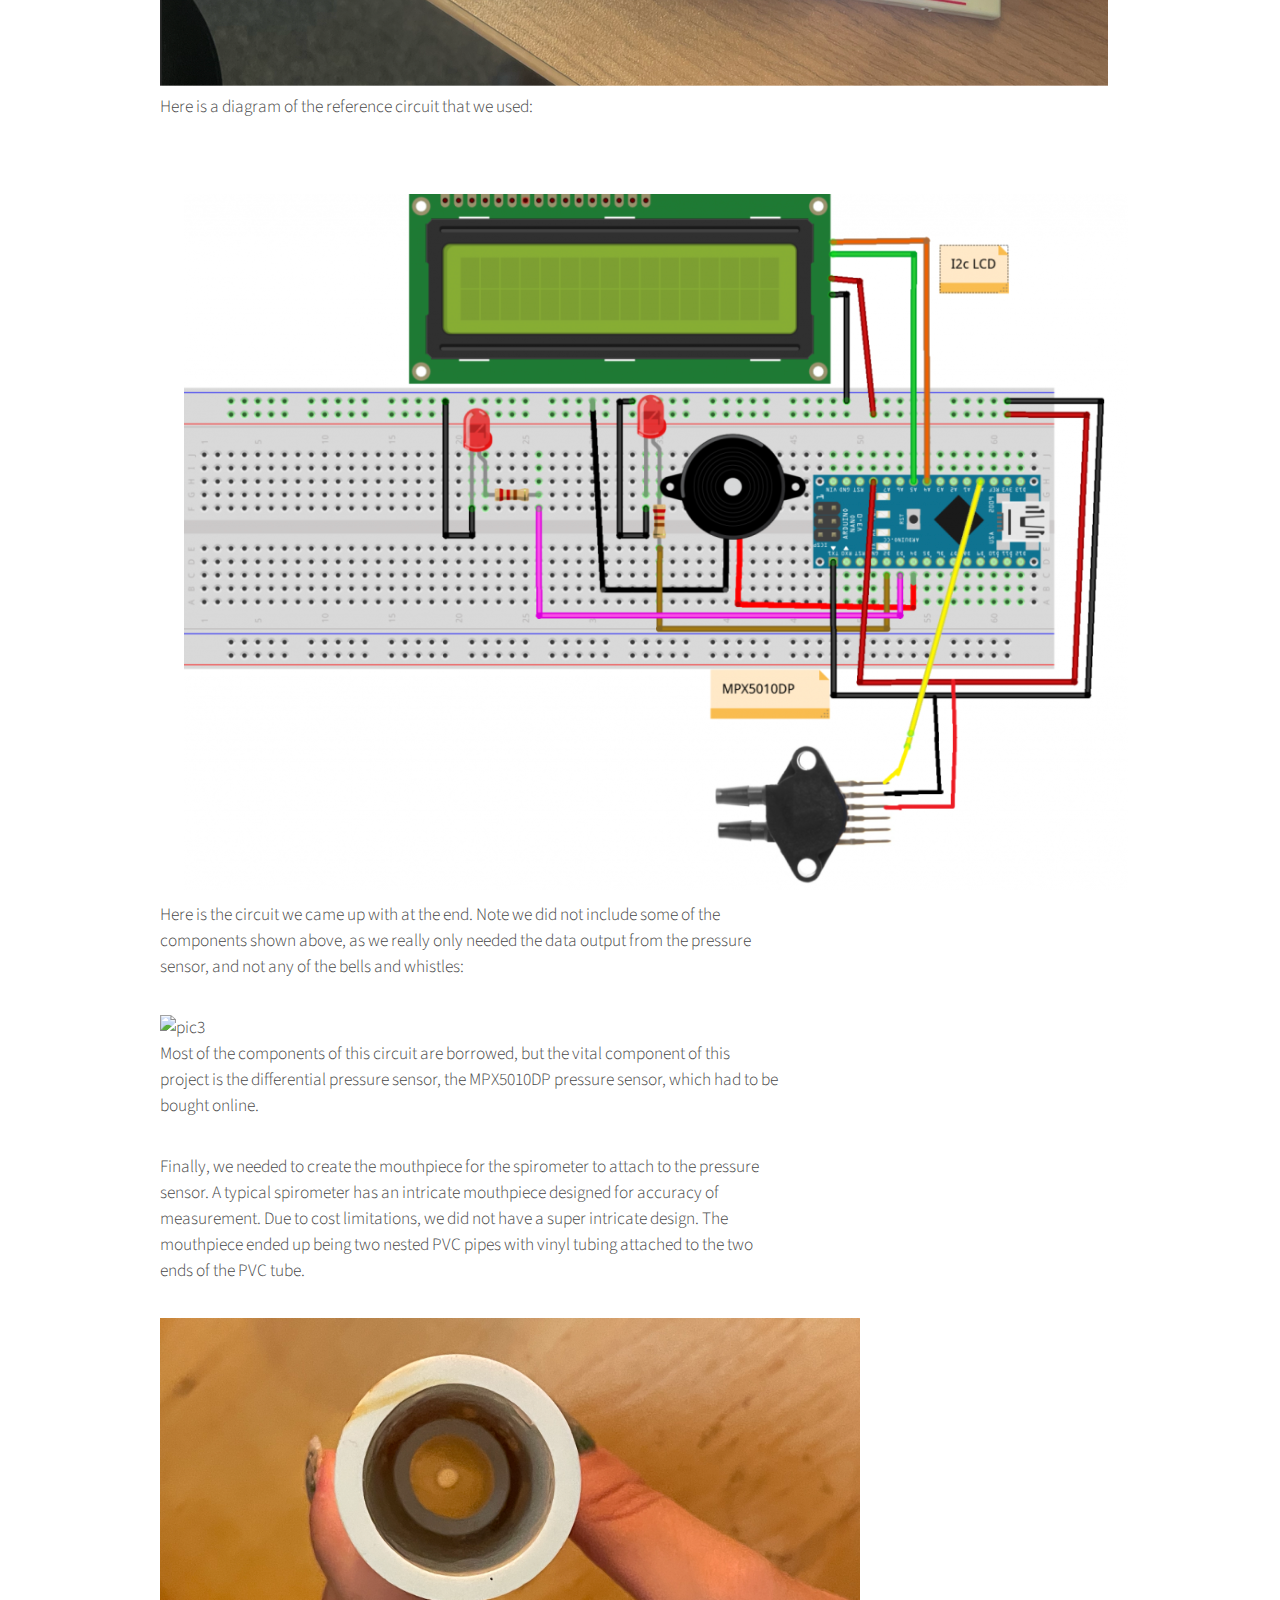
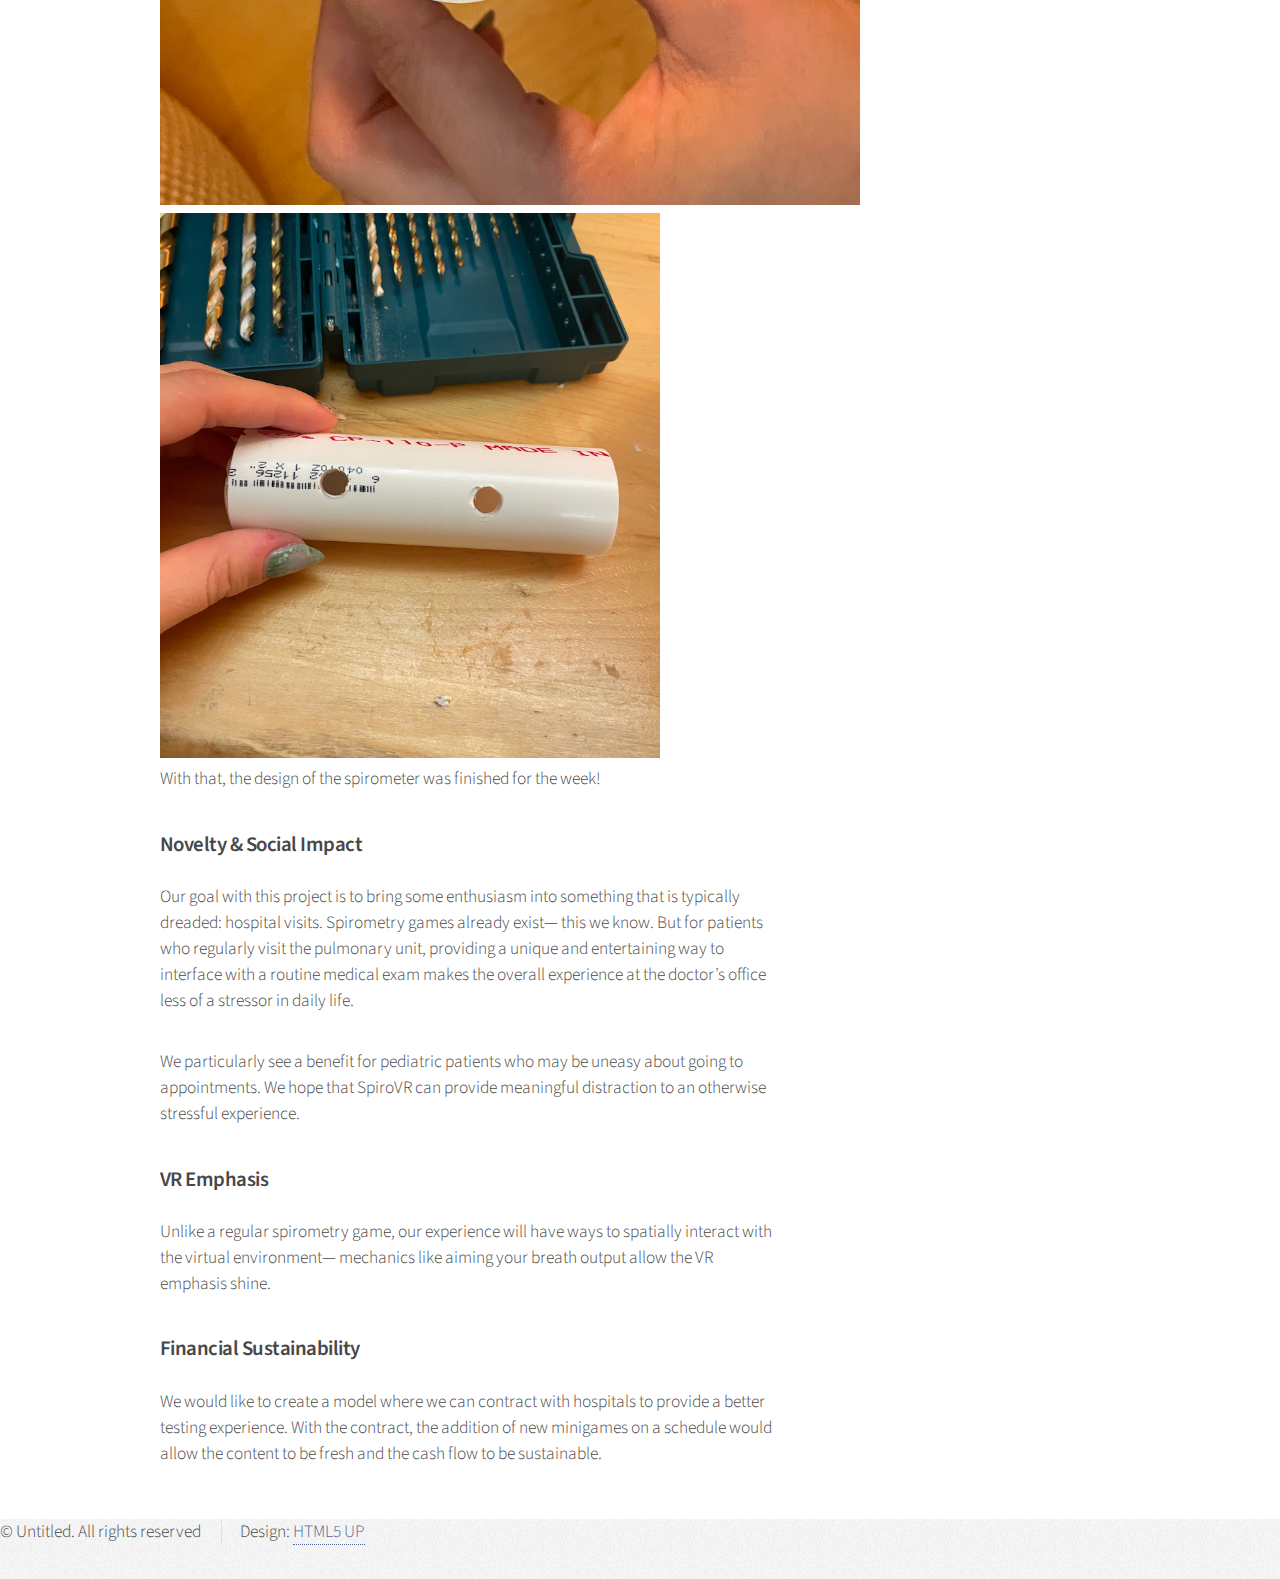
==== commit dccf6ebb: "Merge branch 'main' of https://github.com/spiro-vr/spiro-vr.github.io" ====
--- a/devblog.html
+++ b/devblog.html
@@ -147,7 +147,7 @@
 								<!-- w2 -->
 								<h2 id="w2">Week 2</h2>
 								<p>Welcome to week 2 of SpiroVR development!</p>
-								<h3>Technical Sophistication</h3>
+								<!-- <h3>Technical Sophistication</h3> -->
 								<p>To start off the week, we connected the mouthpiece that we constructed last week to
 									our Unity project using Ardity, a plugin that allows the engine to interface with an
 									arduino.
@@ -158,7 +158,13 @@
 									allow="accelerometer; autoplay; clipboard-write; encrypted-media; gyroscope; picture-in-picture; web-share"
 									referrerpolicy="strict-origin-when-cross-origin" allowfullscreen></iframe>
 								<p>Within our application, we developed a modular and complete menu system that allows
-									for easy customization and templating. We also started prototyping minigames that
+									for easy customization and templating. The menu options are represented as bubbles,
+									and the user highlights them just by looking, and selects by breathing into the
+									mouthpiece. This menu system will allow us to easily add
+									consistent and intuitive UI elements across minigames in our app.
+								</p>
+								<iframe width="560" height="255" src="https://www.youtube.com/embed/1EXm6NDb3tA" title="SpiroVR Menu System Demo 08 April 2024" frameborder="0" allow="accelerometer; autoplay; clipboard-write; encrypted-media; gyroscope; picture-in-picture; web-share" referrerpolicy="strict-origin-when-cross-origin" allowfullscreen></iframe>
+								<p>We also started prototyping minigames that
 									take advantage of our unique control scheme, including
 									a breathing-based archery mini game, which consists of different rounds of moving
 									targets increasing in distance and speed.
@@ -172,7 +178,7 @@
 									redesign with a new color scheme, layout and “people” tab, listing the members of
 									our group. The website is still incomplete, but is coming
 									together fast!</p>
-								<h3>Novelty & Societal Impact</h3>
+								<!-- <h3>Novelty & Societal Impact</h3> -->
 								<p>On Friday, we met with Dr. Antonia Popova (Téa’s personal pulmonologist). Dr. Popova
 									is a pediatric pulmonologist so we wanted to hear her thoughts on what we were
 									making. Her answers were extremely insightful, but the
@@ -192,13 +198,13 @@
 									our application, with how easy VR could be to get set up at home, could create an
 									appealing way to make the process of undergoing
 									these breathing exercises much more engaging and make it easier to keep up with.</p>
-								<h3>VR Emphasis</h3>
+								<!-- <h3>VR Emphasis</h3> -->
 								<p>After this conversation, we determined that it may be more helpful to create a system
 									that could, in the future, be test and/or device agnostic, and rather function as a
 									general purpose lung health app. In the meantime,
-									we will focus our project on airway clearance, and create minigames that utilize the
+									we will refocus our project on airway clearance, and create minigames that utilize the
 									Huff Coughing Technique (to clear mucus).</p>
-								<h3>Finanical Sustainability</h3>
+								<!-- <h3>Finanical Sustainability</h3> -->
 								<p>The financial plan remains similar to that of last week, and while we still plan to
 									contract with hospitals to provide a better testing experience, we now also envision
 									our products at the homes of our users who frequently
@@ -206,9 +212,9 @@
 									direct-to-consumer.
 								</p>
 
-								<span class="image featured"><img src="images/1.1.png" alt="" /></span>
 								<h2 id="w1">Week 1</h2>
 								<p>Welcome to week 1 of SpiroVR development!</p>
+								<span class="image featured"><img src="images/1.1.png" alt="" /></span>
 
 								<h3>Video Demo</h3>
 								<iframe width="560" height="315"
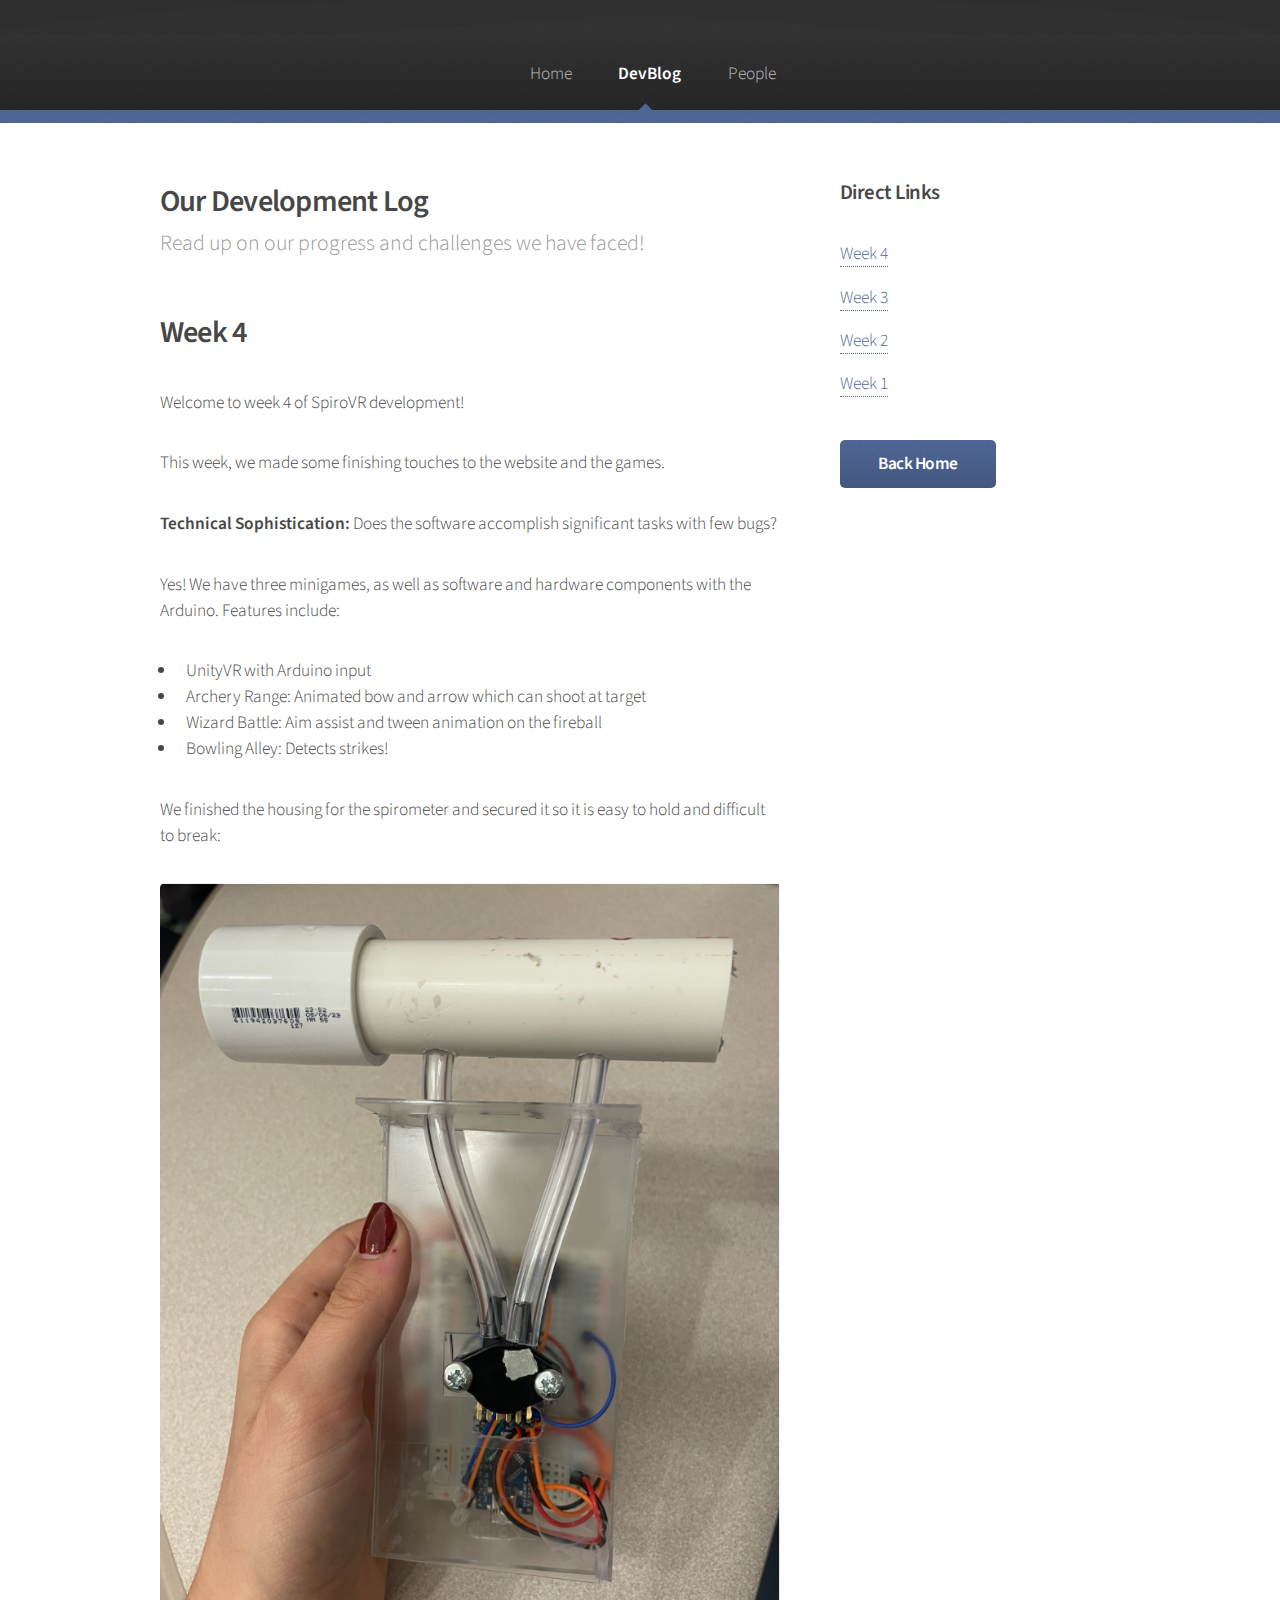
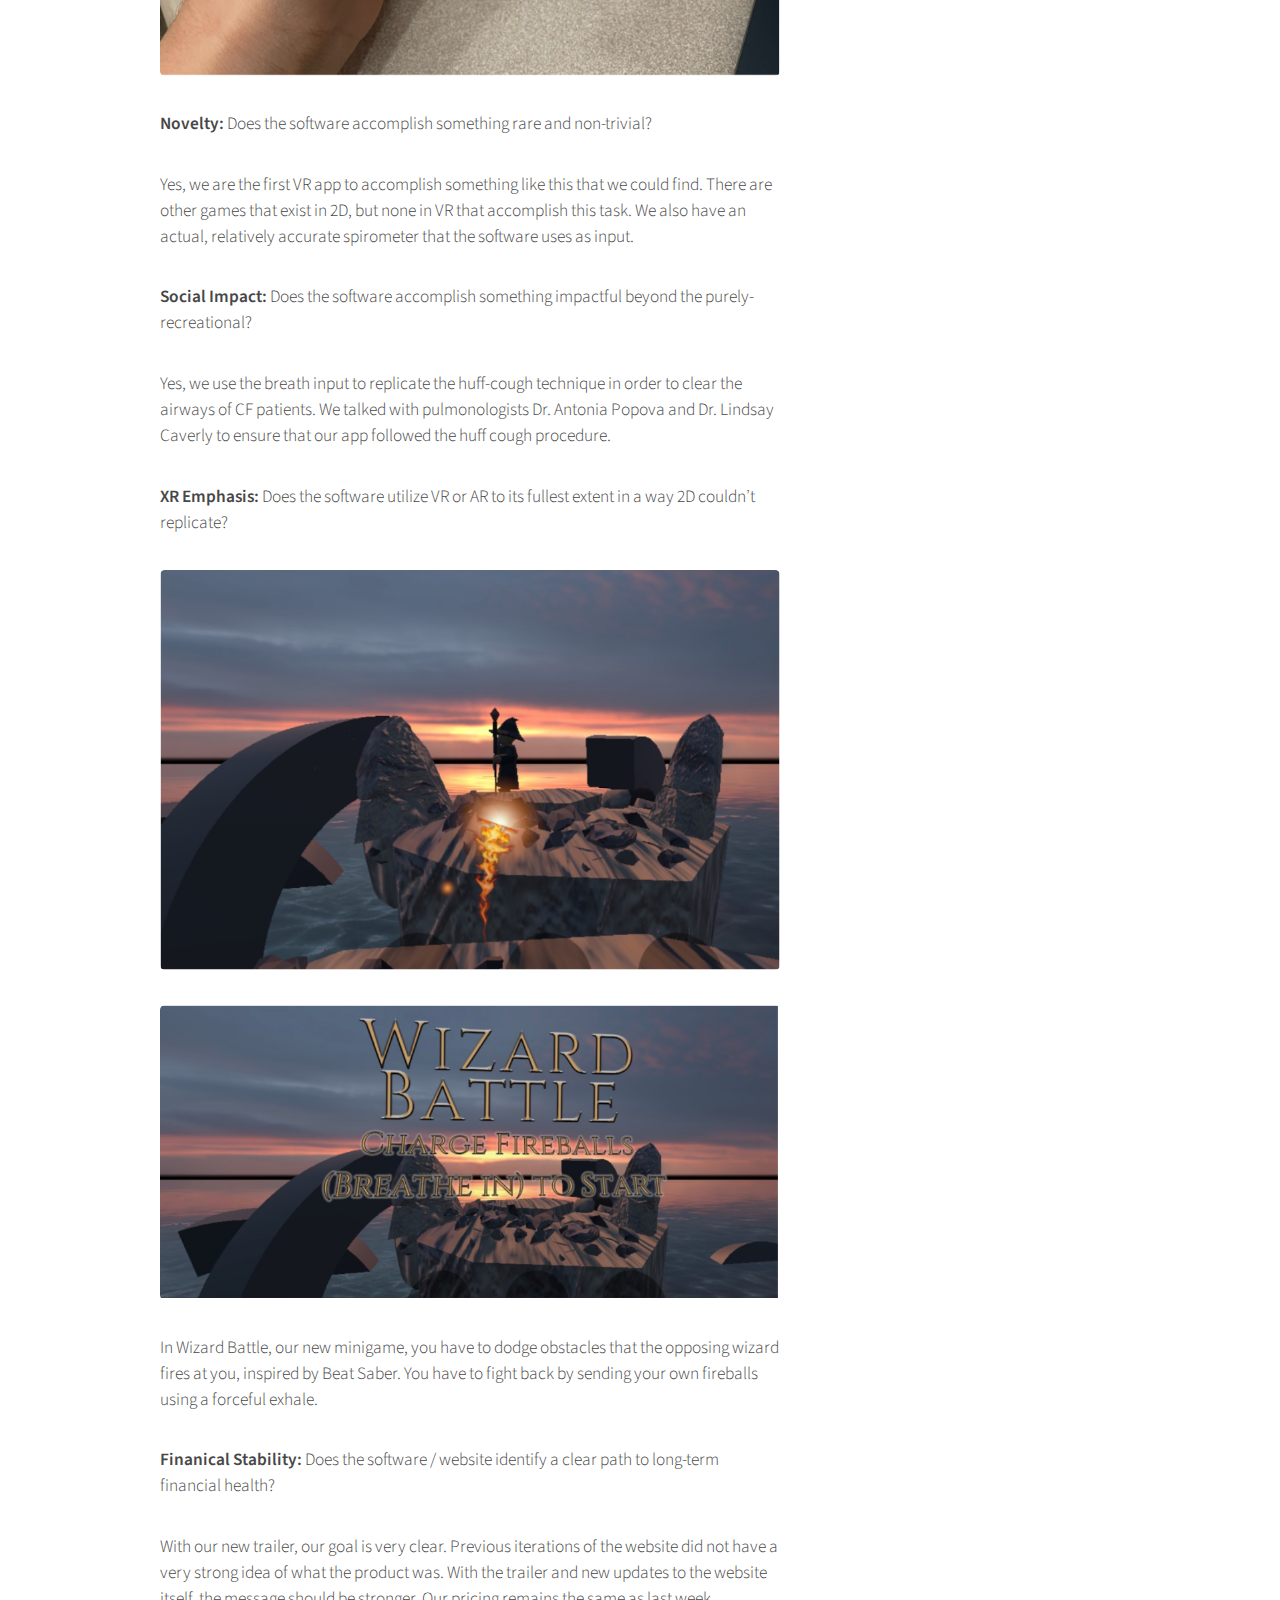
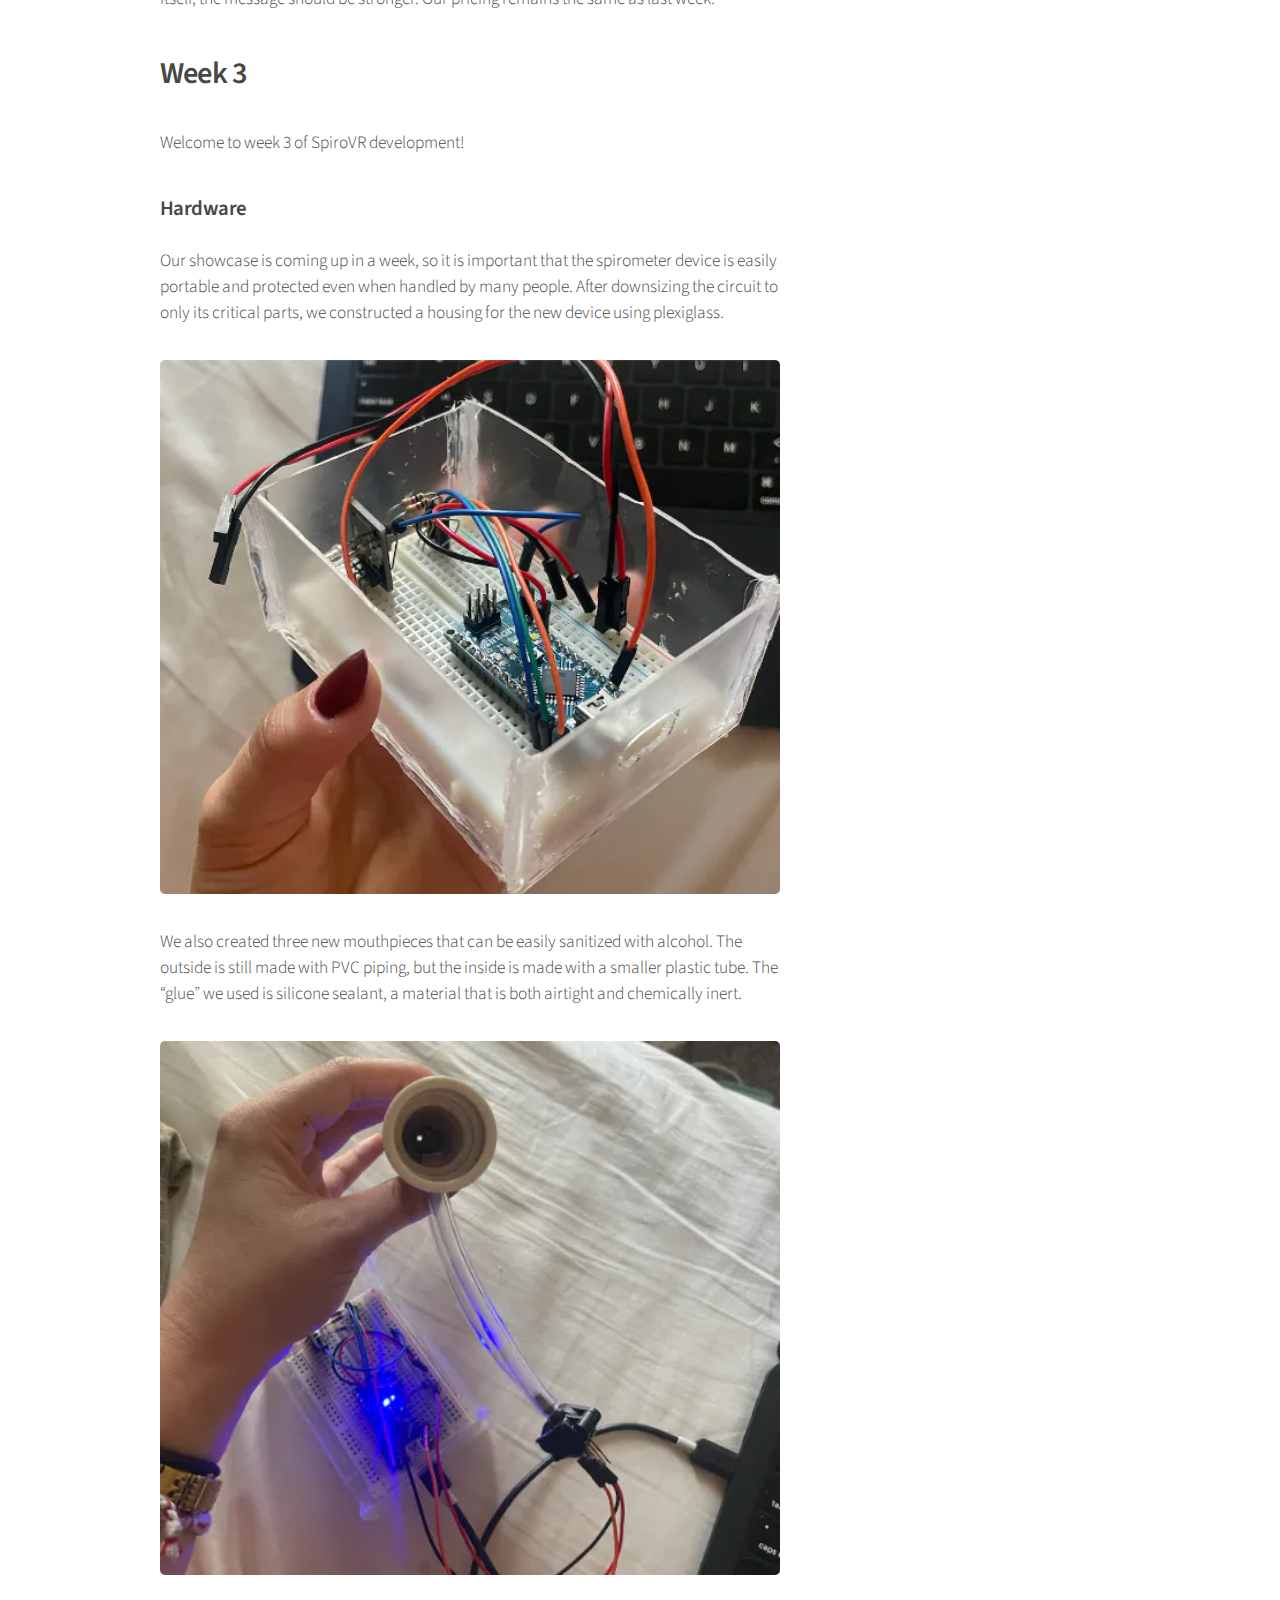
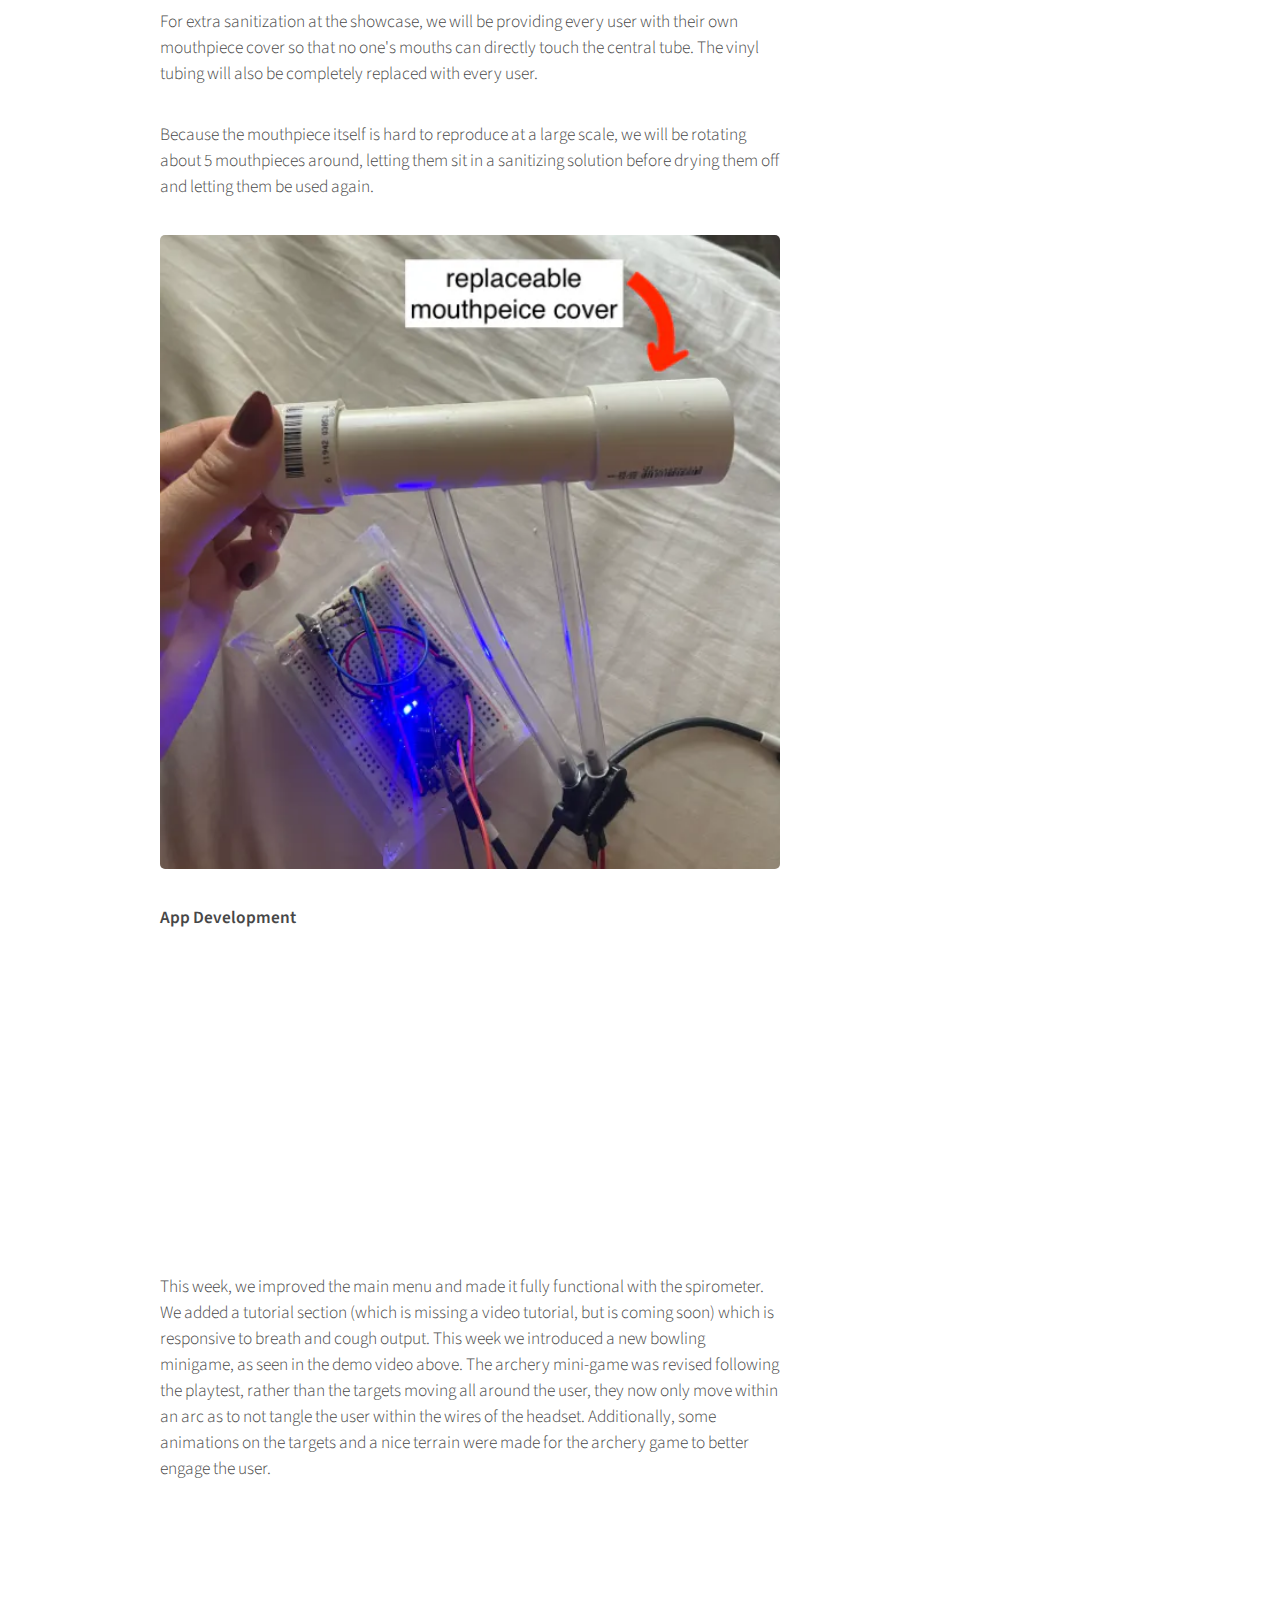
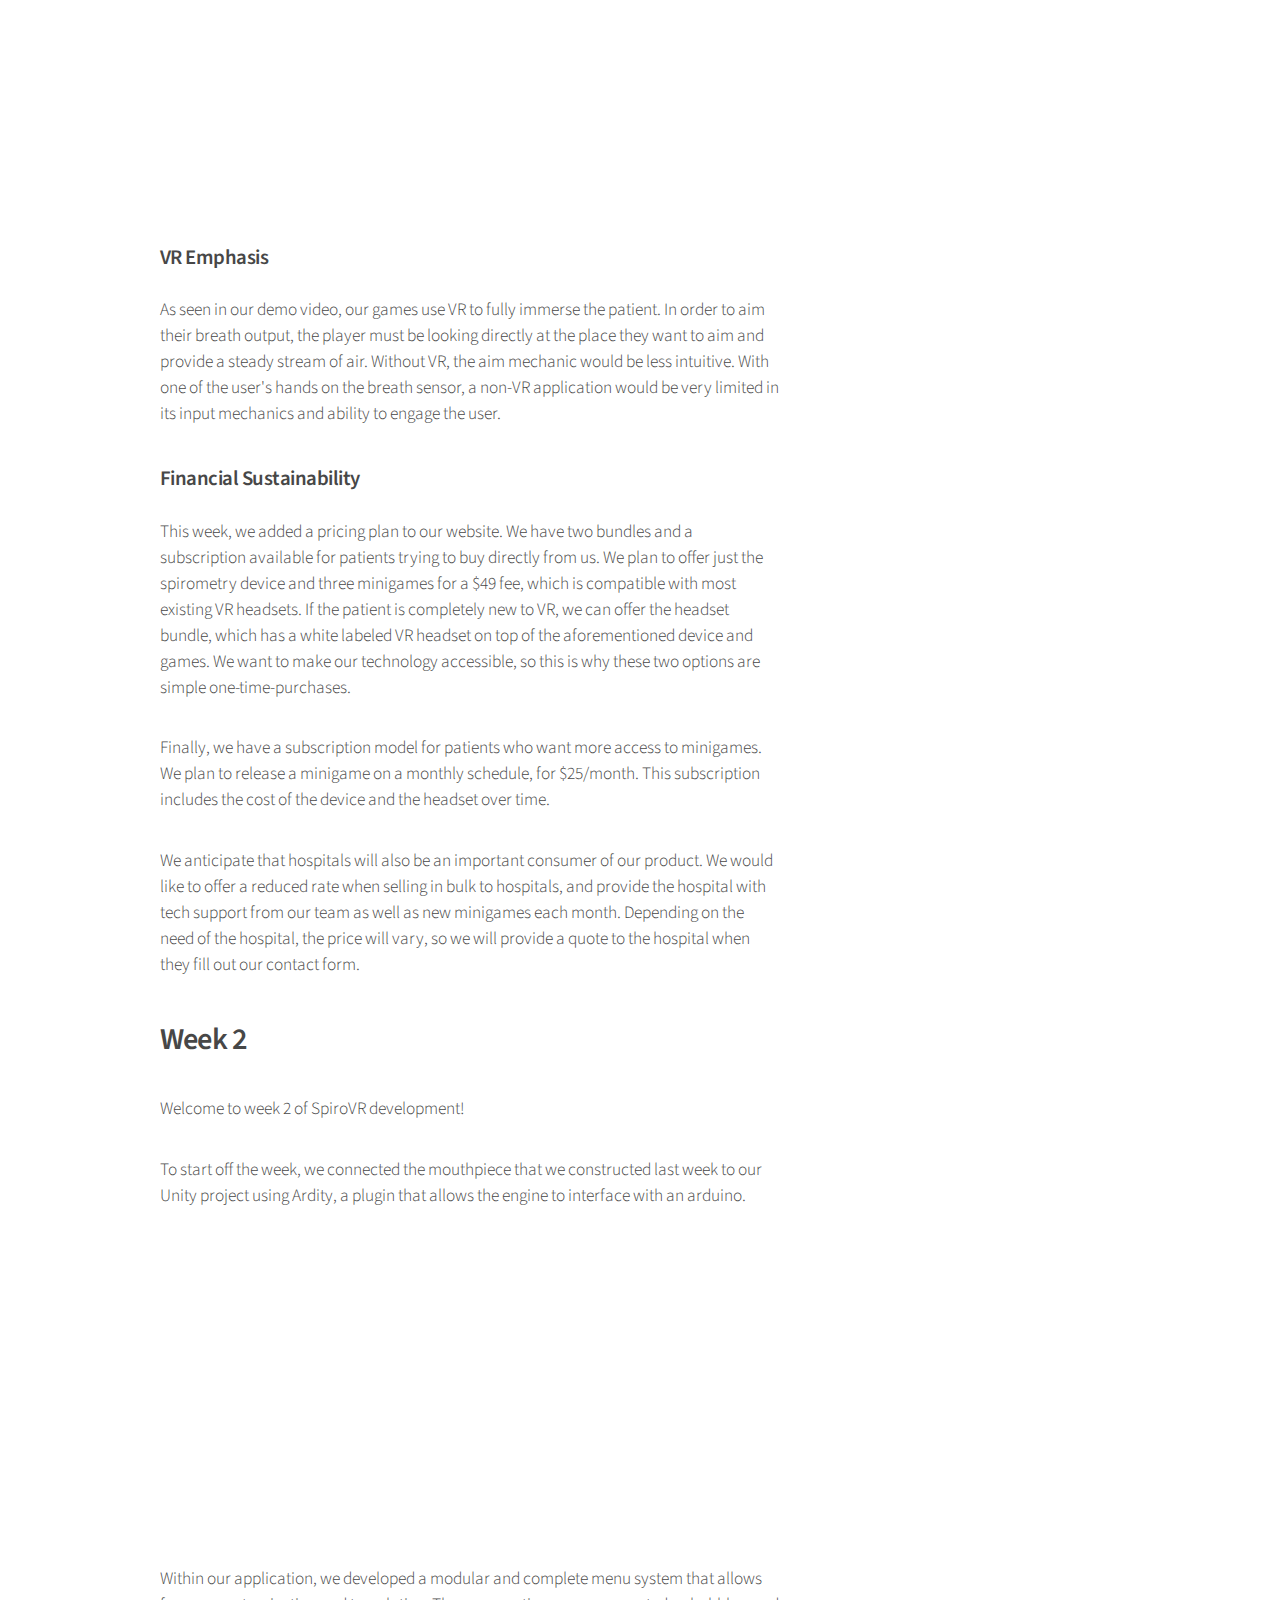
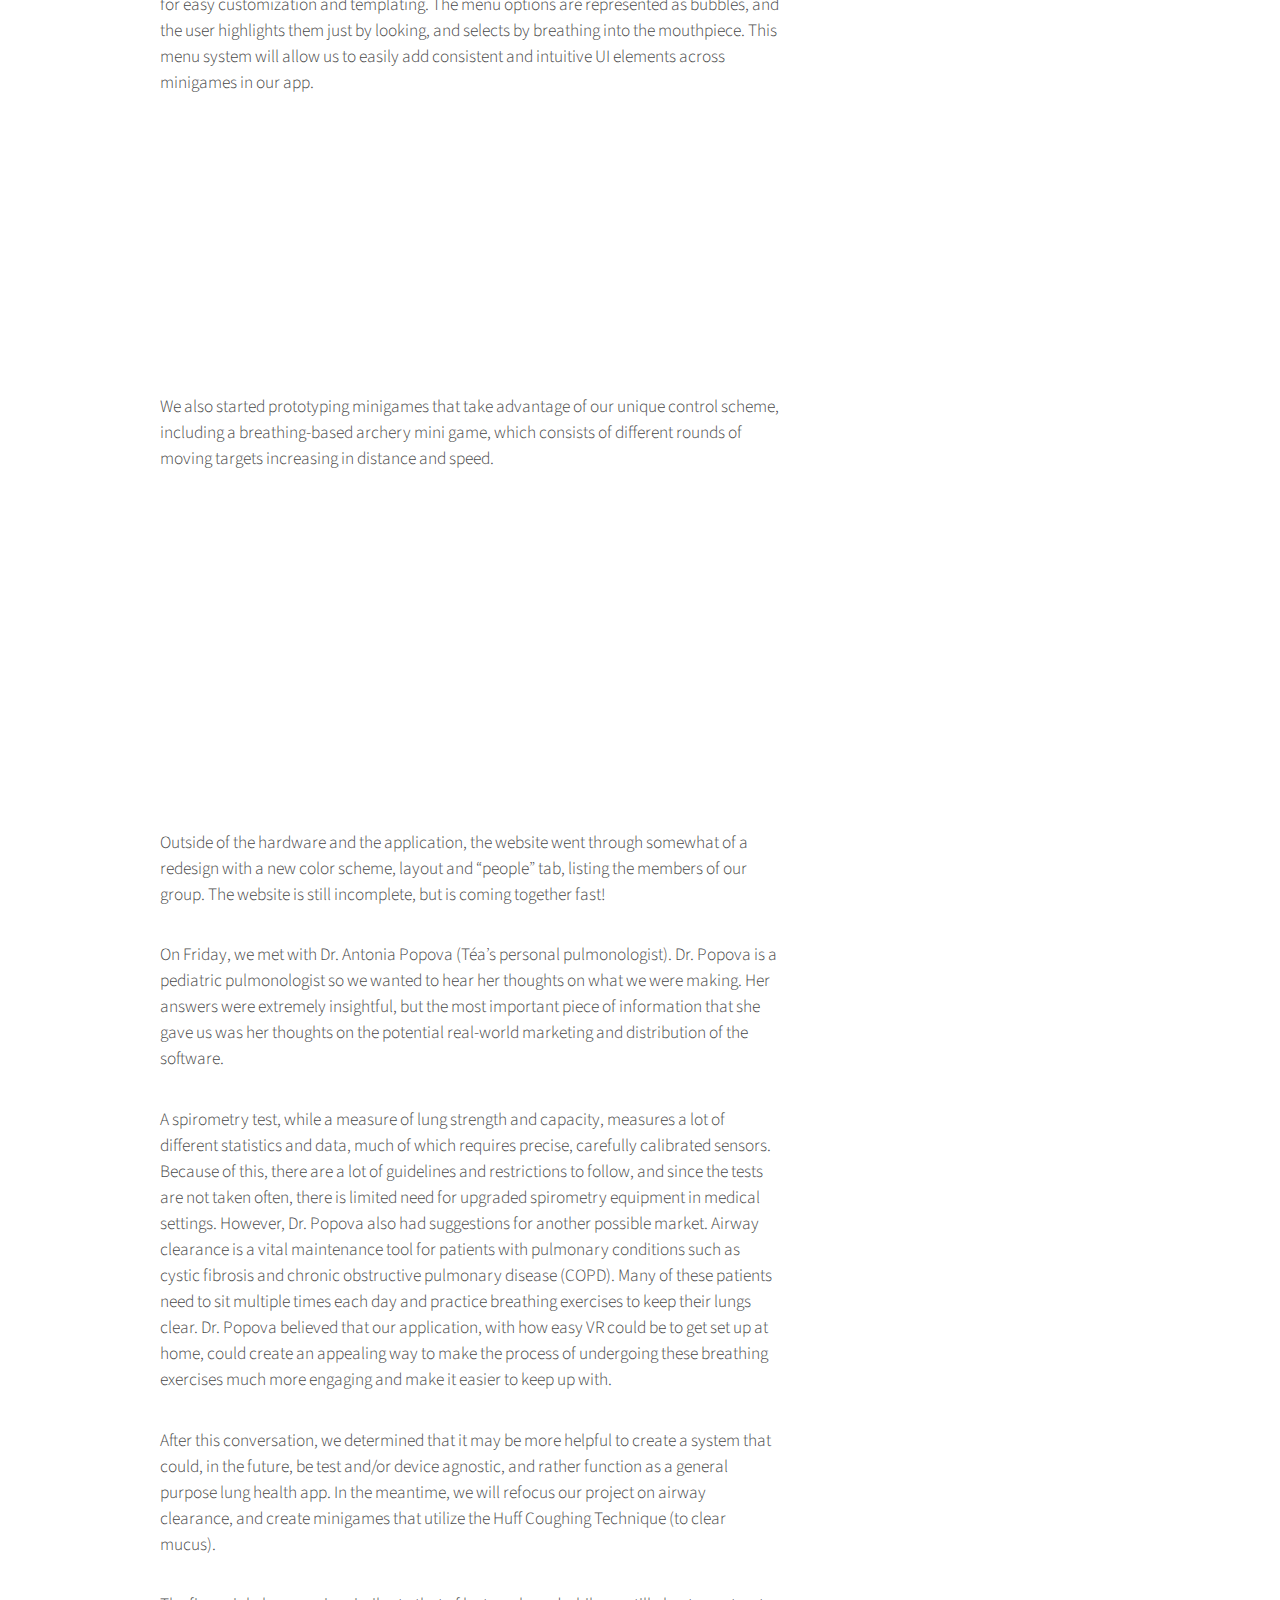
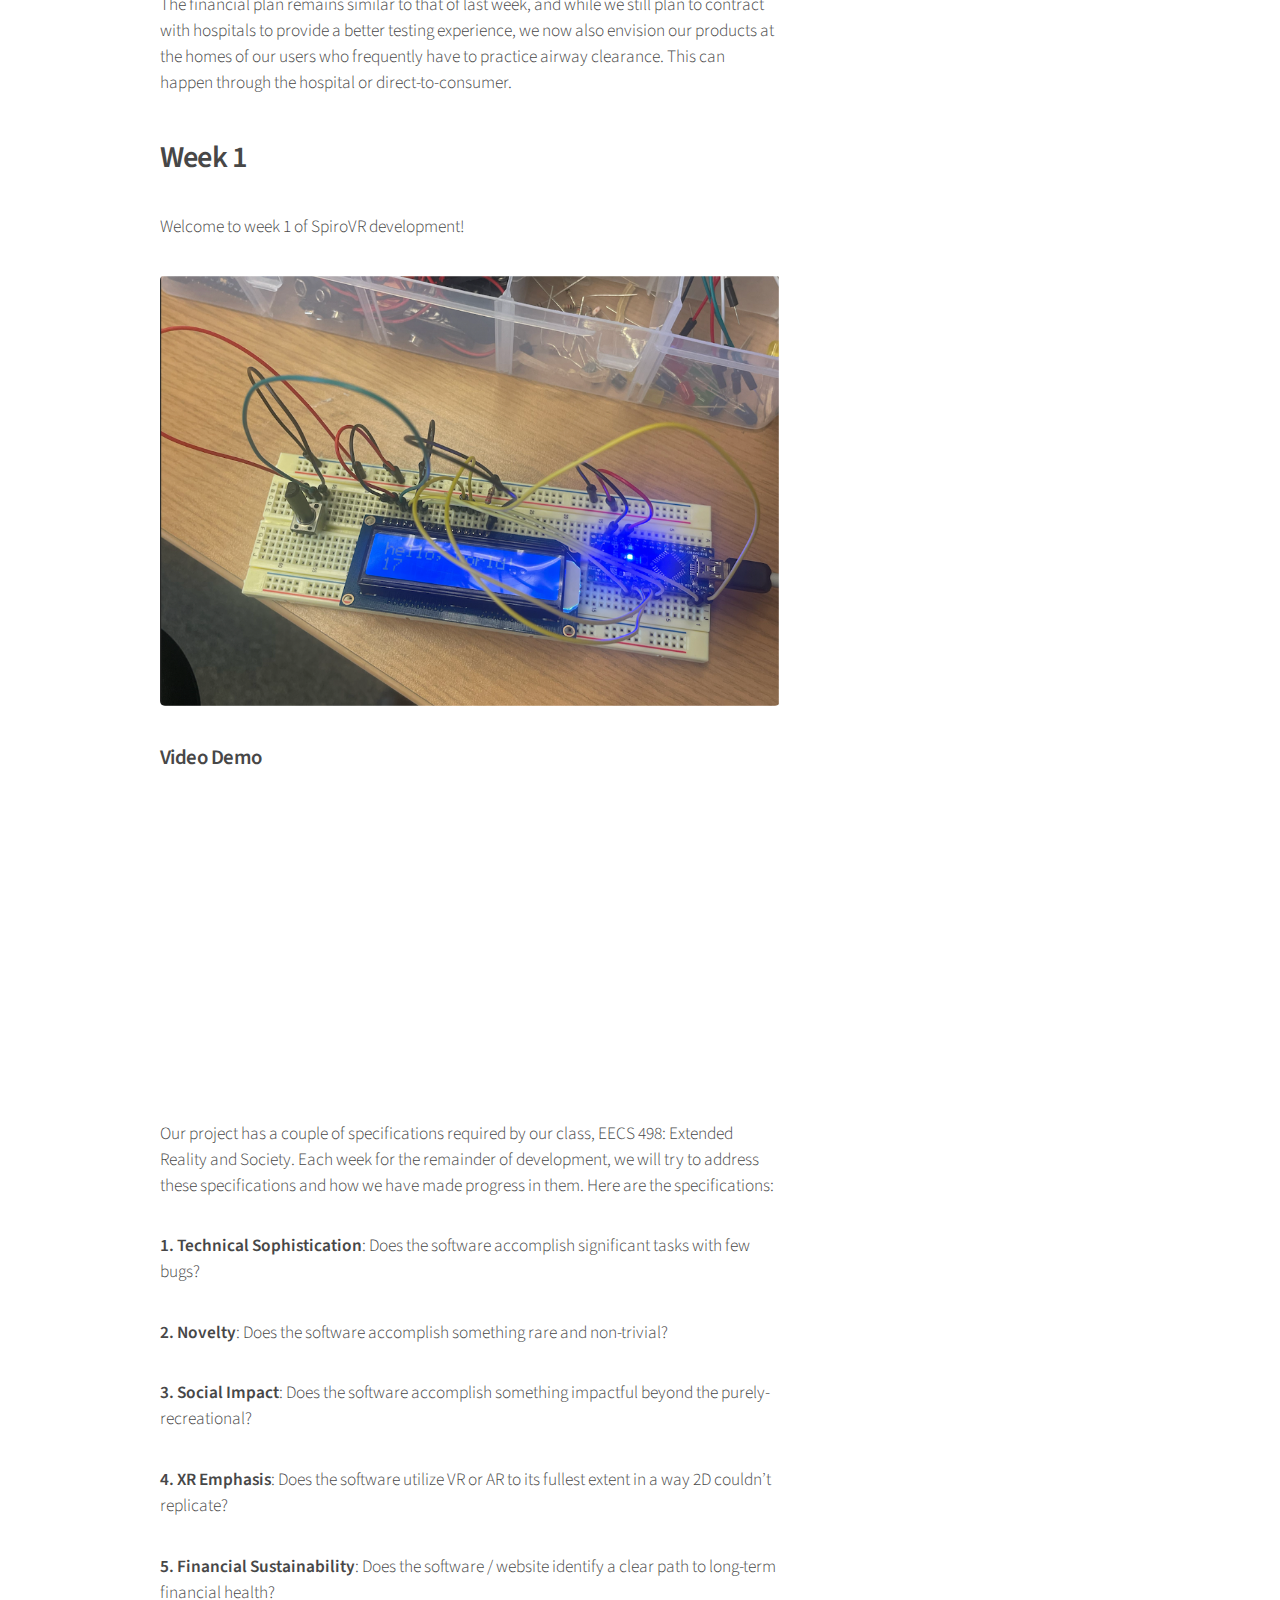
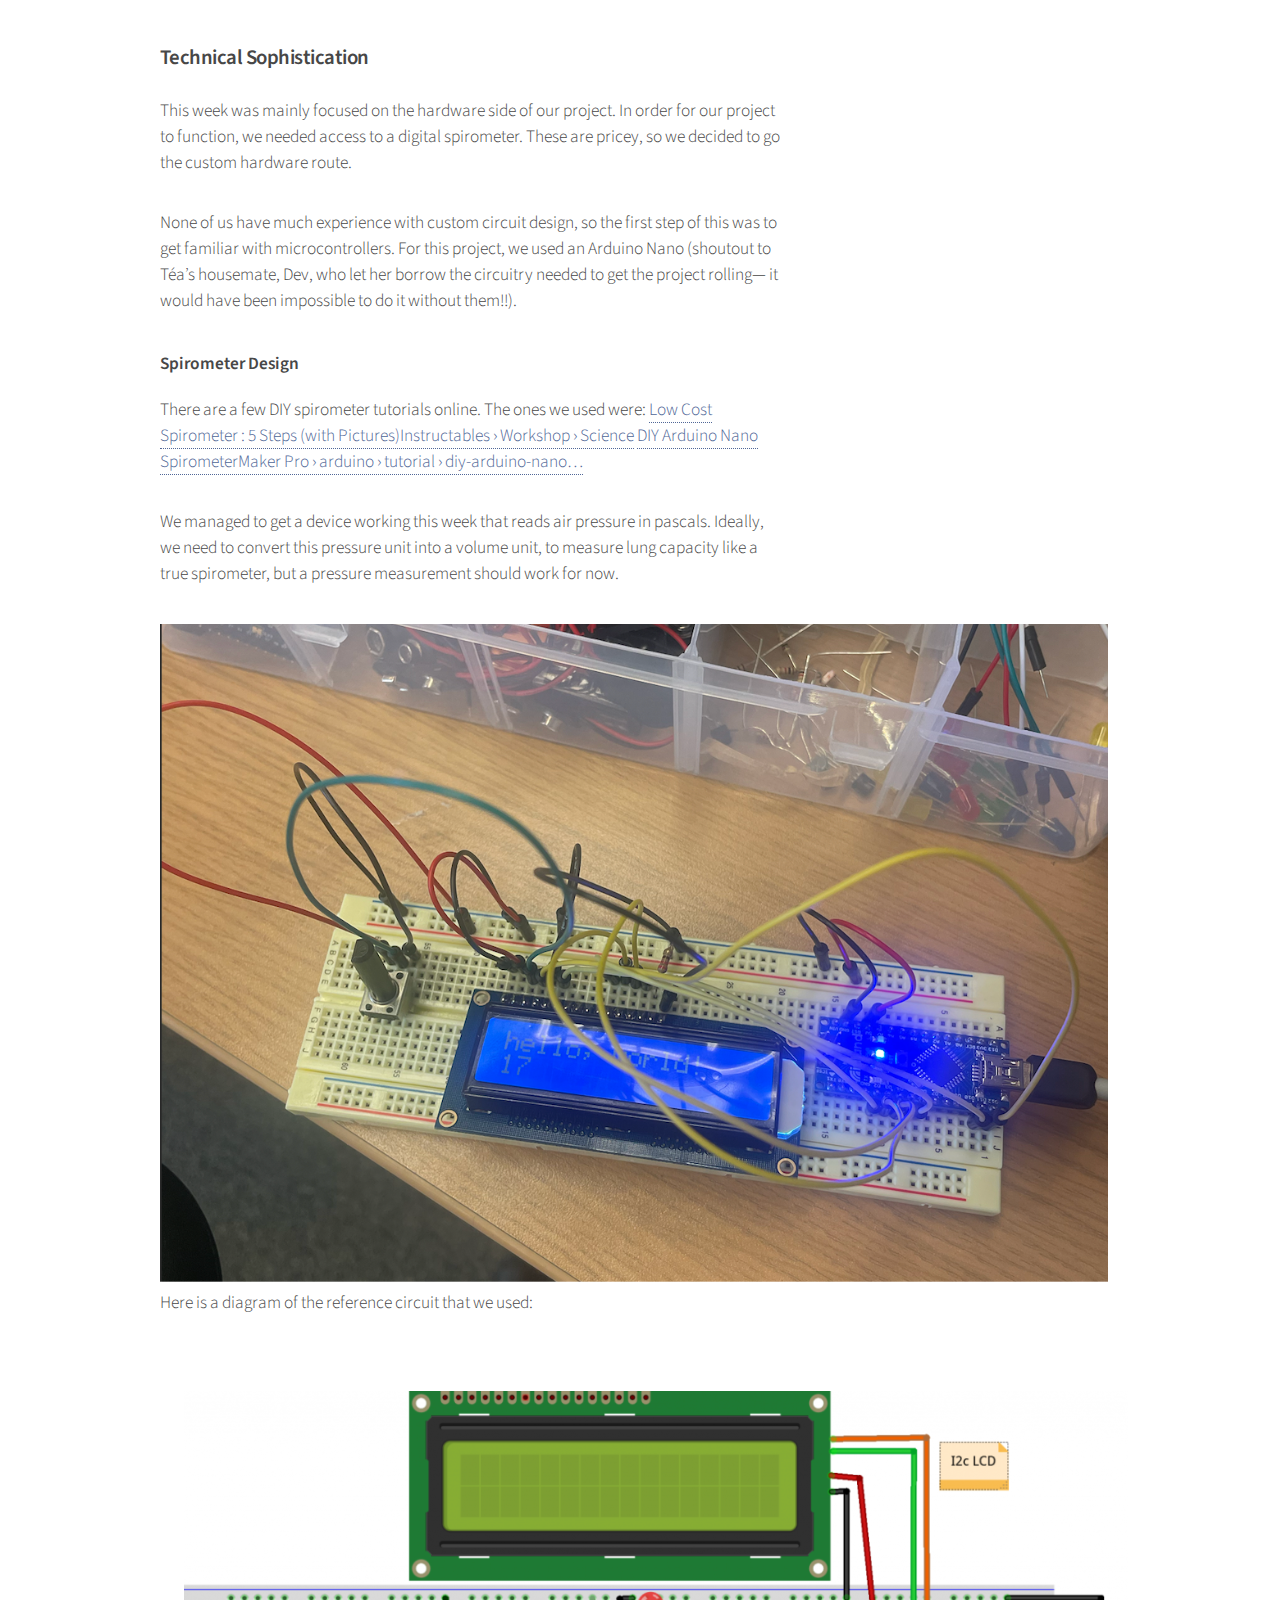
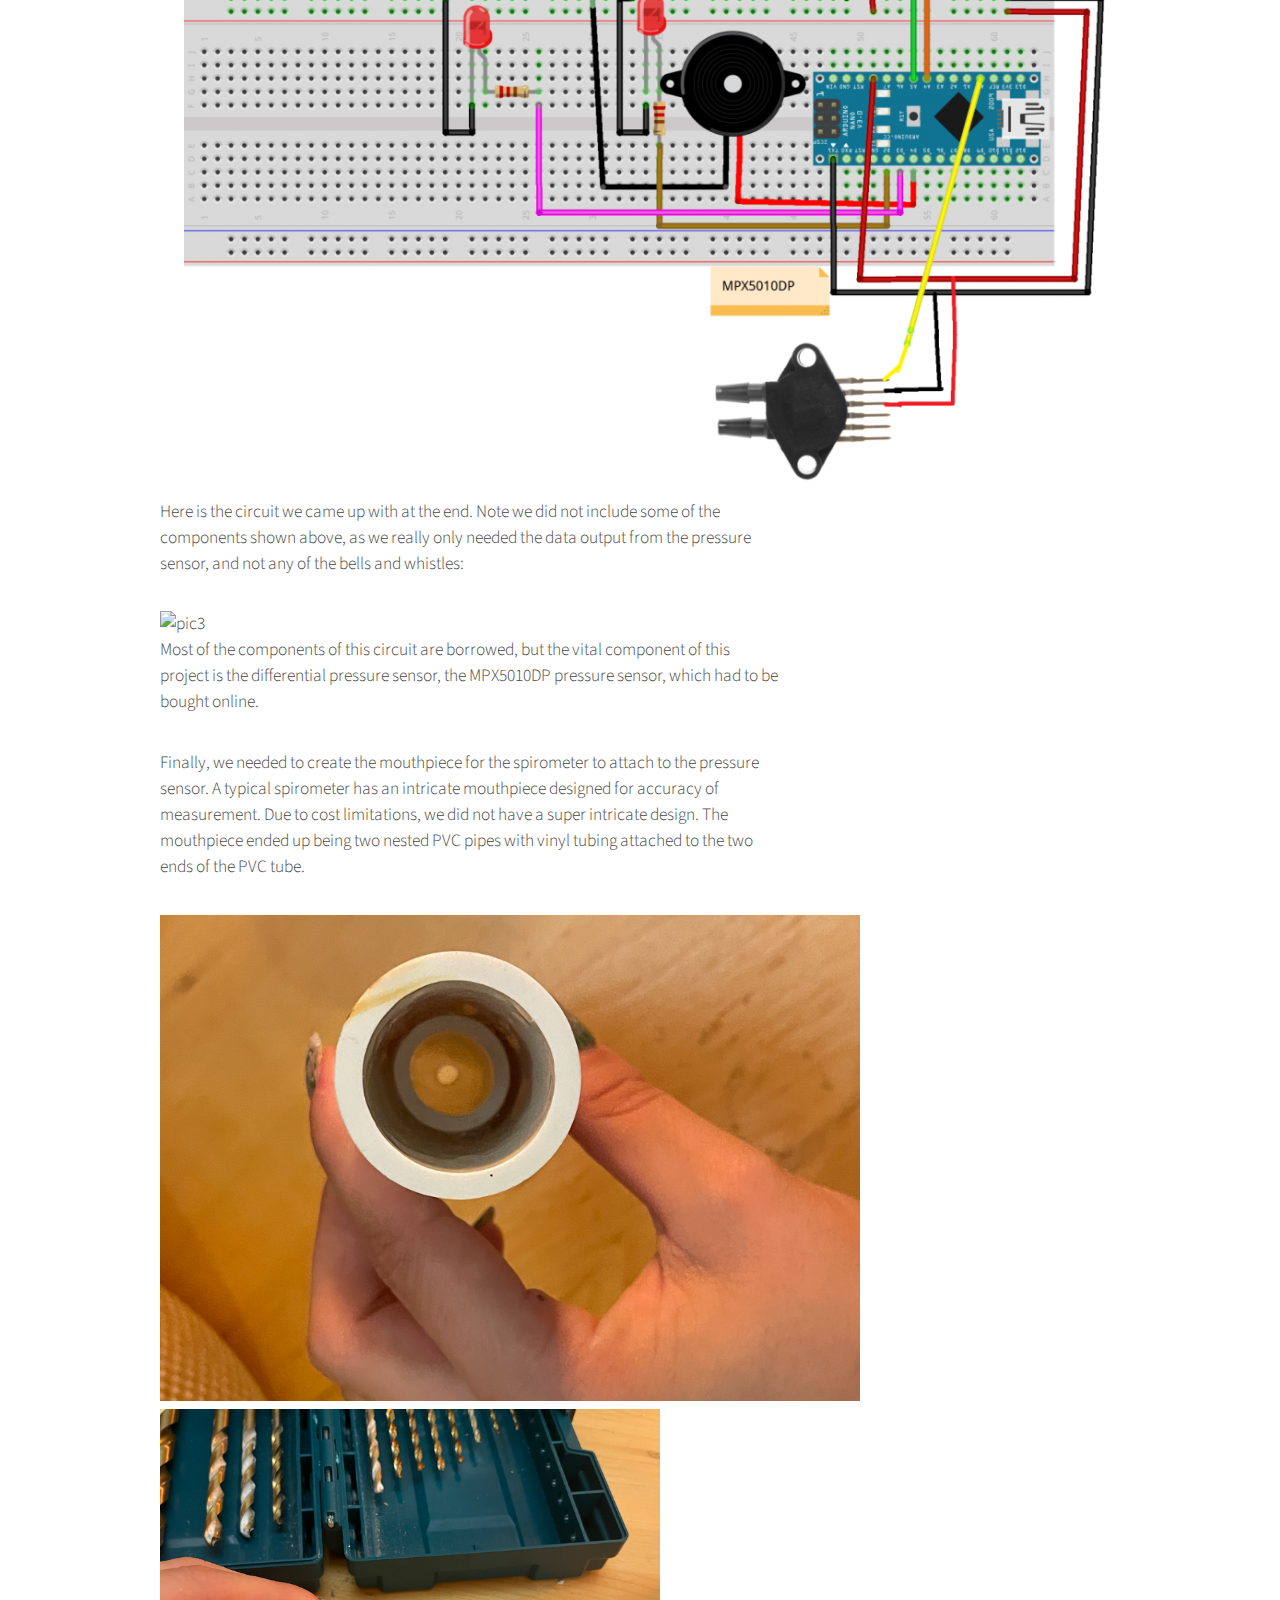
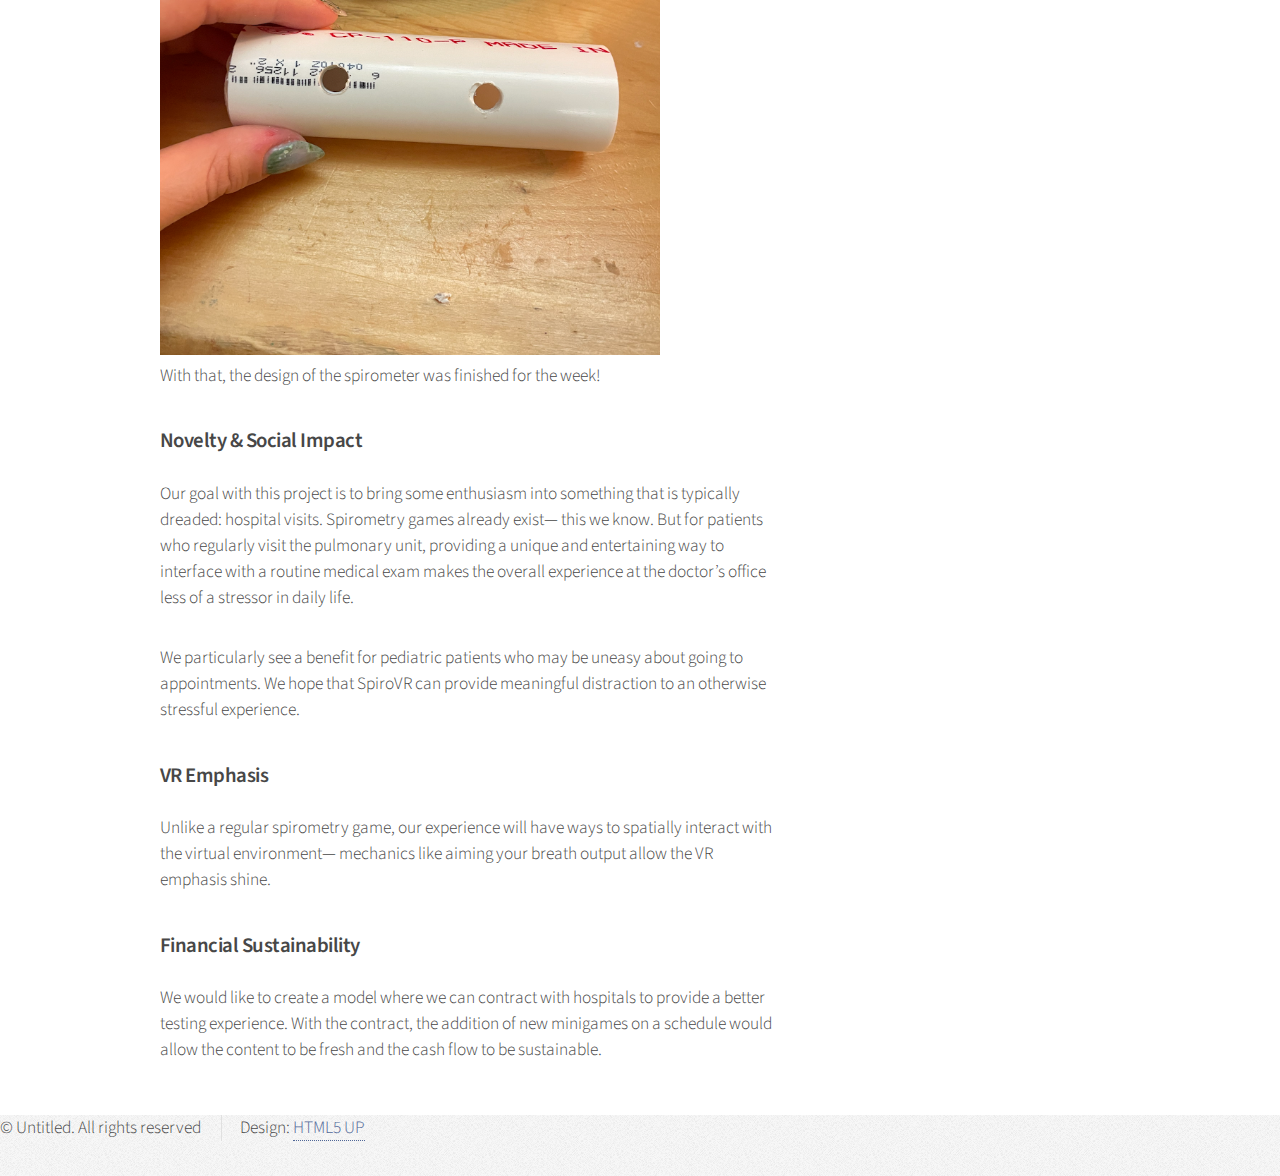
==== commit dd905937: "w4 devblog" ====
--- a/devblog.html
+++ b/devblog.html
@@ -60,250 +60,297 @@
 
 							<!-- Content -->
 
-							<article>
-								<header>
-									<h2>Our Development Log</h2>
-									<p>Read up on our progress and challenges we have faced!</p>
-								</header>
-								<!-- w4 -->
-								<h2 id="w4">Week 4</h2>
-								<p>Welcome to week 4 of SpiroVR development!</p>
-								<!-- w3 -->
-								<h2 id="w3">Week 3</h2>
-								<p>Welcome to week 3 of SpiroVR development!</p>
-								<h3>Hardware</h3>
-								<p>Our showcase is coming up in a week, so it is important that the spirometer device is
-									easily portable and protected even when handled by many people. After downsizing the
-									circuit to only its critical parts, we constructed
-									a housing for the new device using plexiglass.
-								</p>
-								<span class="image featured"><img src="images/3.1.webp" alt="" /></span>
-								<p>We also created three new mouthpieces that can be easily sanitized with alcohol. The
-									outside is still made with PVC piping, but the inside is made with a smaller plastic
-									tube. The “glue” we used is silicone sealant, a material
-									that is both airtight and chemically inert.</p>
-								<span class="image featured"><img src="images/3.2.webp" alt="" /></span>
-								<p>For extra sanitization at the showcase, we will be providing every user with their
-									own mouthpiece cover so that no one's mouths can directly touch the central tube.
-									The vinyl tubing will also be completely replaced with
-									every user.</p>
-								<p>Because the mouthpiece itself is hard to reproduce at a large scale, we will be
-									rotating about 5 mouthpieces around, letting them sit in a sanitizing solution
-									before drying them off and letting them be used again.</p>
-								<span class="image featured"><img src="images/3.3.webp" alt="" /></span>
-								<h4>App Development</h4>
-								<iframe width="560" height="315"
-									src="https://www.youtube.com/embed/eNrQgxX8_S4?si=ebqP63S-g3C7yX1O"
-									title="YouTube video player" frameborder="0"
-									allow="accelerometer; autoplay; clipboard-write; encrypted-media; gyroscope; picture-in-picture; web-share"
-									referrerpolicy="strict-origin-when-cross-origin" allowfullscreen></iframe>
-								<p>This week, we improved the main menu and made it fully functional with the
-									spirometer. We added a tutorial section (which is missing a video tutorial, but is
-									coming soon) which is responsive to breath and cough output.
-									This week we introduced a new bowling minigame, as seen in the demo video above. The
-									archery mini-game was revised following the playtest, rather than the targets moving
-									all around the user, they now only move within
-									an arc as to not tangle the user within the wires of the headset. Additionally, some
-									animations on the targets and a nice terrain were made for the archery game to
-									better engage the user.
-								</p>
-								<iframe width="560" height="315"
-									src="https://www.youtube.com/embed/O0kxTyxDa1Y?si=xvtupiooEMvAF72h"
-									title="YouTube video player" frameborder="0"
-									allow="accelerometer; autoplay; clipboard-write; encrypted-media; gyroscope; picture-in-picture; web-share"
-									referrerpolicy="strict-origin-when-cross-origin" allowfullscreen></iframe>
-								<h3>VR Emphasis</h3>
-								<p>As seen in our demo video, our games use VR to fully immerse the patient. In order to
-									aim their breath output, the player must be looking directly at the place they want
-									to aim and provide a steady stream of air. Without
-									VR, the aim mechanic would be less intuitive. With one of the user's hands on the
-									breath sensor, a non-VR application would be very limited in its input mechanics and
-									ability to engage the user.
-								</p>
-								<h3>Financial Sustainability</h3>
-								<p>This week, we added a pricing plan to our website. We have two bundles and a
-									subscription available for patients trying to buy directly from us. We plan to offer
-									just the spirometry device and three minigames for a $49
-									fee, which is compatible with most existing VR headsets. If the patient is
-									completely new to VR, we can offer the headset bundle, which has a white labeled VR
-									headset on top of the aforementioned device and games. We
-									want to make our technology accessible, so this is why these two options are simple
-									one-time-purchases.
-								</p>
-
-								<p>Finally, we have a subscription model for patients who want more access to minigames.
-									We plan to release a minigame on a monthly schedule, for $25/month. This
-									subscription includes the cost of the device and the headset
-									over time.
-								</p>
-								<p>We anticipate that hospitals will also be an important consumer of our product. We
-									would like to offer a reduced rate when selling in bulk to hospitals, and provide
-									the hospital with tech support from our team as well as
-									new minigames each month. Depending on the need of the hospital, the price will
-									vary, so we will provide a quote to the hospital when they fill out our contact
-									form.
-								</p>
-
-								<!-- w2 -->
-								<h2 id="w2">Week 2</h2>
-								<p>Welcome to week 2 of SpiroVR development!</p>
-								<!-- <h3>Technical Sophistication</h3> -->
-								<p>To start off the week, we connected the mouthpiece that we constructed last week to
-									our Unity project using Ardity, a plugin that allows the engine to interface with an
-									arduino.
-								</p>
-								<iframe width="560" height="315"
-									src="https://www.youtube.com/embed/Y4xen-_nLb0?si=or32_jXk0IG8vh98"
-									title="YouTube video player" frameborder="0"
-									allow="accelerometer; autoplay; clipboard-write; encrypted-media; gyroscope; picture-in-picture; web-share"
-									referrerpolicy="strict-origin-when-cross-origin" allowfullscreen></iframe>
-								<p>Within our application, we developed a modular and complete menu system that allows
-									for easy customization and templating. The menu options are represented as bubbles,
-									and the user highlights them just by looking, and selects by breathing into the
-									mouthpiece. This menu system will allow us to easily add
-									consistent and intuitive UI elements across minigames in our app.
-								</p>
-								<iframe width="560" height="255" src="https://www.youtube.com/embed/1EXm6NDb3tA" title="SpiroVR Menu System Demo 08 April 2024" frameborder="0" allow="accelerometer; autoplay; clipboard-write; encrypted-media; gyroscope; picture-in-picture; web-share" referrerpolicy="strict-origin-when-cross-origin" allowfullscreen></iframe>
-								<p>We also started prototyping minigames that
-									take advantage of our unique control scheme, including
-									a breathing-based archery mini game, which consists of different rounds of moving
-									targets increasing in distance and speed.
-								</p>
-								<iframe width="560" height="315"
-									src="https://www.youtube.com/embed/GyytVU3EJeE?si=EqXMj-ZFIDdgj2-p"
-									title="YouTube video player" frameborder="0"
-									allow="accelerometer; autoplay; clipboard-write; encrypted-media; gyroscope; picture-in-picture; web-share"
-									referrerpolicy="strict-origin-when-cross-origin" allowfullscreen></iframe>
-								<p>Outside of the hardware and the application, the website went through somewhat of a
-									redesign with a new color scheme, layout and “people” tab, listing the members of
-									our group. The website is still incomplete, but is coming
-									together fast!</p>
-								<!-- <h3>Novelty & Societal Impact</h3> -->
-								<p>On Friday, we met with Dr. Antonia Popova (Téa’s personal pulmonologist). Dr. Popova
-									is a pediatric pulmonologist so we wanted to hear her thoughts on what we were
-									making. Her answers were extremely insightful, but the
-									most important piece of information that she gave us was her thoughts on the
-									potential real-world marketing and distribution of the software.
-								</p>
-								<p>A spirometry test, while a measure of lung strength and capacity, measures a lot of
-									different statistics and data, much of which requires precise, carefully calibrated
-									sensors. Because of this, there are a lot of guidelines
-									and restrictions to follow, and since the tests are not taken often, there is
-									limited need for upgraded spirometry equipment in medical settings. However, Dr.
-									Popova also had suggestions for another possible market.
-									Airway clearance is a vital maintenance tool for patients with pulmonary conditions
-									such as cystic fibrosis and chronic obstructive pulmonary disease (COPD). Many of
-									these patients need to sit multiple times each day
-									and practice breathing exercises to keep their lungs clear. Dr. Popova believed that
-									our application, with how easy VR could be to get set up at home, could create an
-									appealing way to make the process of undergoing
-									these breathing exercises much more engaging and make it easier to keep up with.</p>
-								<!-- <h3>VR Emphasis</h3> -->
-								<p>After this conversation, we determined that it may be more helpful to create a system
-									that could, in the future, be test and/or device agnostic, and rather function as a
-									general purpose lung health app. In the meantime,
-									we will refocus our project on airway clearance, and create minigames that utilize the
-									Huff Coughing Technique (to clear mucus).</p>
-								<!-- <h3>Finanical Sustainability</h3> -->
-								<p>The financial plan remains similar to that of last week, and while we still plan to
-									contract with hospitals to provide a better testing experience, we now also envision
-									our products at the homes of our users who frequently
-									have to practice airway clearance. This can happen through the hospital or
-									direct-to-consumer.
-								</p>
-
-								<h2 id="w1">Week 1</h2>
-								<p>Welcome to week 1 of SpiroVR development!</p>
-								<span class="image featured"><img src="images/1.1.png" alt="" /></span>
-
-								<h3>Video Demo</h3>
-								<iframe width="560" height="315"
-									src="https://www.youtube.com/embed/AagTX8JVYrI?si=0dK5QEzC71J2NX3n"
-									title="YouTube video player" frameborder="0"
-									allow="accelerometer; autoplay; clipboard-write; encrypted-media; gyroscope; picture-in-picture; web-share"
-									referrerpolicy="strict-origin-when-cross-origin" allowfullscreen></iframe>
-
-								<p>Our project has a couple of specifications required by our class, EECS 498: Extended
-									Reality and Society. Each week for the remainder of development, we will try to
-									address these specifications and how we have made progress
-									in them. Here are the specifications:
-								</p>
-								<p><b>1. Technical Sophistication</b>: Does the software accomplish significant tasks
-									with few bugs?</p>
-
-								<p><b>2. Novelty</b>: Does the software accomplish something rare and non-trivial?</p>
-								<p><b>3. Social Impact</b>: Does the software accomplish something impactful beyond the
-									purely-recreational?
-								</p>
-								<p><b>4. XR Emphasis</b>: Does the software utilize VR or AR to its fullest extent in a
-									way 2D couldn’t replicate?</p>
-								<p><b>5. Financial Sustainability</b>: Does the software / website identify a clear path
-									to long-term financial health?</p>
-
-								<h3>Technical Sophistication</h3>
-								<p>This week was mainly focused on the hardware side of our project. In order for our
-									project to function, we needed access to a digital spirometer. These are pricey, so
-									we decided to go the custom hardware route.</p>
-								<p>None of us have much experience with custom circuit design, so the first step of this
-									was to get familiar with microcontrollers. For this project, we used an Arduino Nano
-									(shoutout to Téa’s housemate, Dev, who let her borrow
-									the circuitry needed to get the project rolling— it would have been impossible to do
-									it without them!!).
-								</p>
-								<h4>Spirometer Design</h4>
-								<p>There are a few DIY spirometer tutorials online. The ones we used were:
-									<a href="https://www.instructables.com">Low Cost Spirometer : 5 Steps (with
-										Pictures)Instructables › Workshop › Science</a> <a href="https://maker.pro">DIY
-										Arduino Nano SpirometerMaker
-										Pro › arduino › tutorial › diy-arduino-nano…</a>
-								</p>
-								<p>We managed to get a device working this week that reads air pressure in pascals.
-									Ideally, we need to convert this pressure unit into a volume unit, to measure lung
-									capacity like a true spirometer, but a pressure measurement
-									should work for now.</p>
-								<img src="images/1.1.png" alt="pic1" />
-								<p>Here is a diagram of the reference circuit that we used:
-								</p>
-								<img src="images/1.2.png" alt="pic2" />
-								<p>Here is the circuit we came up with at the end. Note we did not include some of the
-									components shown above, as we really only needed the data output from the pressure
-									sensor, and not any of the bells and whistles:
-								</p>
-								<img src="images/circuit.gif" width="900" alt="pic3" />
-								<p>Most of the components of this circuit are borrowed, but the vital component of this
-									project is the differential pressure sensor, the MPX5010DP pressure sensor, which
-									had to be bought online.
-								</p>
-								<p>Finally, we needed to create the mouthpiece for the spirometer to attach to the
-									pressure sensor. A typical spirometer has an intricate mouthpiece designed for
-									accuracy of measurement. Due to cost limitations, we did not
-									have a super intricate design. The mouthpiece ended up being two nested PVC pipes
-									with vinyl tubing attached to the two ends of the PVC tube.
-								</p>
-								<img src="images/1.4.png" width="700" alt="pic4" />
-								<img src="images/1.3.png" width="500" alt="pic3" />
-								<p>With that, the design of the spirometer was finished for the week!
-								</p>
-								<h3>Novelty & Social Impact</h3>
-								<p>Our goal with this project is to bring some enthusiasm into something that is
-									typically dreaded: hospital visits. Spirometry games already exist— this we know.
-									But for patients who regularly visit the pulmonary unit, providing
-									a unique and entertaining way to interface with a routine medical exam makes the
-									overall experience at the doctor’s office less of a stressor in daily life.</p>
-								<p>We particularly see a benefit for pediatric patients who may be uneasy about going to
-									appointments. We hope that SpiroVR can provide meaningful distraction to an
-									otherwise stressful experience.
-								</p>
-								<h3>VR Emphasis</h3>
-								<p>Unlike a regular spirometry game, our experience will have ways to spatially interact
-									with the virtual environment— mechanics like aiming your breath output allow the VR
-									emphasis shine.</p>
-								<h3>Financial Sustainability</h3>
-								<p>We would like to create a model where we can contract with hospitals to provide a
-									better testing experience. With the contract, the addition of new minigames on a
-									schedule would allow the content to be fresh and the cash
-									flow to be sustainable.
-								</p>
+
+							<header>
+								<h2>Our Development Log</h2>
+								<p>Read up on our progress and challenges we have faced!</p>
+							</header>
+							<!-- w4 -->
+							<h2 id="w4">Week 4</h2>
+							<p>Welcome to week 4 of SpiroVR development!</p>
+							<p>This week, we made some finishing touches to the website and the games.</p>
+							<p><b>Technical Sophistication: </b> Does the software accomplish significant tasks with few
+								bugs?
+							</p>
+							<p>Yes! We have three minigames, as well as software and hardware components with the
+								Arduino. Features include:
+							<ul>
+								<li>UnityVR with Arduino input</li>
+								<li>Archery Range: Animated bow and arrow which can shoot at target</li>
+								<li>Wizard Battle: Aim assist and tween animation on the fireball</li>
+								<li>Bowling Alley: Detects strikes!</li>
+							</ul>
+							</p>
+							<p>We finished the housing for the spirometer and secured it so it is easy to hold and
+								difficult to break:</p>
+							<span class="image featured"><img src="images/4.1.png" alt="" /></span>
+							<p><b>Novelty: </b> Does the software accomplish something rare and non-trivial?
+							</p>
+							<p>Yes, we are the first VR app to accomplish something like this that we could find. There
+								are other games that exist in 2D, but none in VR that accomplish this task. We also have
+								an actual, relatively accurate spirometer that
+								the software uses as input.</p>
+							<p><b>Social Impact: </b> Does the software accomplish something impactful beyond the
+								purely-recreational?
+							</p>
+							<p>Yes, we use the breath input to replicate the huff-cough technique in order to clear the
+								airways of CF patients. We talked with pulmonologists Dr. Antonia Popova and Dr. Lindsay
+								Caverly to ensure that our app followed the huff
+								cough procedure.
+							</p>
+							<p><b>XR Emphasis: </b> Does the software utilize VR or AR to its fullest extent in a way 2D
+								couldn’t replicate?
+							</p>
+							<span class="image featured"><img src="images/4.2.png" alt="" /></span>
+							<span class="image featured"><img src="images/4.3.png" alt="" /></span>
+							<p>In Wizard Battle, our new minigame, you have to dodge obstacles that the opposing wizard
+								fires at you, inspired by Beat Saber. You have to fight back by sending your own
+								fireballs using a forceful exhale.</p>
+							<p><b>Finanical Stability: </b> Does the software / website identify a clear path to
+								long-term financial health?
+							</p>
+							<p>With our new trailer, our goal is very clear. Previous iterations of the website did not
+								have a very strong idea of what the product was. With the trailer and new updates to the
+								website itself, the message should be stronger.
+								Our pricing remains the same as last week.</p>
+							<!-- w3 -->
+							<h2 id="w3">Week 3</h2>
+							<p>Welcome to week 3 of SpiroVR development!</p>
+							<h3>Hardware</h3>
+							<p>Our showcase is coming up in a week, so it is important that the spirometer device is
+								easily portable and protected even when handled by many people. After downsizing the
+								circuit to only its critical parts, we constructed a
+								housing for the new device using plexiglass.
+							</p>
+							<span class="image featured"><img src="images/3.1.webp" alt="" /></span>
+							<p>We also created three new mouthpieces that can be easily sanitized with alcohol. The
+								outside is still made with PVC piping, but the inside is made with a smaller plastic
+								tube. The “glue” we used is silicone sealant, a material
+								that is both airtight and chemically inert.</p>
+							<span class="image featured"><img src="images/3.2.webp" alt="" /></span>
+							<p>For extra sanitization at the showcase, we will be providing every user with their own
+								mouthpiece cover so that no one's mouths can directly touch the central tube. The vinyl
+								tubing will also be completely replaced with every
+								user.
+							</p>
+							<p>Because the mouthpiece itself is hard to reproduce at a large scale, we will be rotating
+								about 5 mouthpieces around, letting them sit in a sanitizing solution before drying them
+								off and letting them be used again.</p>
+							<span class="image featured"><img src="images/3.3.webp" alt="" /></span>
+							<h4>App Development</h4>
+							<iframe width="560" height="315"
+								src="https://www.youtube.com/embed/eNrQgxX8_S4?si=ebqP63S-g3C7yX1O"
+								title="YouTube video player" frameborder="0"
+								allow="accelerometer; autoplay; clipboard-write; encrypted-media; gyroscope; picture-in-picture; web-share"
+								referrerpolicy="strict-origin-when-cross-origin" allowfullscreen></iframe>
+							<p>This week, we improved the main menu and made it fully functional with the spirometer. We
+								added a tutorial section (which is missing a video tutorial, but is coming soon) which
+								is responsive to breath and cough output. This
+								week we introduced a new bowling minigame, as seen in the demo video above. The archery
+								mini-game was revised following the playtest, rather than the targets moving all around
+								the user, they now only move within an arc
+								as to not tangle the user within the wires of the headset. Additionally, some animations
+								on the targets and a nice terrain were made for the archery game to better engage the
+								user.
+							</p>
+							<iframe width="560" height="315"
+								src="https://www.youtube.com/embed/O0kxTyxDa1Y?si=xvtupiooEMvAF72h"
+								title="YouTube video player" frameborder="0"
+								allow="accelerometer; autoplay; clipboard-write; encrypted-media; gyroscope; picture-in-picture; web-share"
+								referrerpolicy="strict-origin-when-cross-origin" allowfullscreen></iframe>
+							<h3>VR Emphasis</h3>
+							<p>As seen in our demo video, our games use VR to fully immerse the patient. In order to aim
+								their breath output, the player must be looking directly at the place they want to aim
+								and provide a steady stream of air. Without VR,
+								the aim mechanic would be less intuitive. With one of the user's hands on the breath
+								sensor, a non-VR application would be very limited in its input mechanics and ability to
+								engage the user.
+							</p>
+							<h3>Financial Sustainability</h3>
+							<p>This week, we added a pricing plan to our website. We have two bundles and a subscription
+								available for patients trying to buy directly from us. We plan to offer just the
+								spirometry device and three minigames for a $49 fee,
+								which is compatible with most existing VR headsets. If the patient is completely new to
+								VR, we can offer the headset bundle, which has a white labeled VR headset on top of the
+								aforementioned device and games. We want to
+								make our technology accessible, so this is why these two options are simple
+								one-time-purchases.
+							</p>
+
+							<p>Finally, we have a subscription model for patients who want more access to minigames. We
+								plan to release a minigame on a monthly schedule, for $25/month. This subscription
+								includes the cost of the device and the headset over
+								time.
+							</p>
+							<p>We anticipate that hospitals will also be an important consumer of our product. We would
+								like to offer a reduced rate when selling in bulk to hospitals, and provide the hospital
+								with tech support from our team as well as new
+								minigames each month. Depending on the need of the hospital, the price will vary, so we
+								will provide a quote to the hospital when they fill out our contact form.
+							</p>
+
+							<!-- w2 -->
+							<h2 id="w2">Week 2</h2>
+							<p>Welcome to week 2 of SpiroVR development!</p>
+							<!-- <h3>Technical Sophistication</h3> -->
+							<p>To start off the week, we connected the mouthpiece that we constructed last week to our
+								Unity project using Ardity, a plugin that allows the engine to interface with an
+								arduino.
+							</p>
+							<iframe width="560" height="315"
+								src="https://www.youtube.com/embed/Y4xen-_nLb0?si=or32_jXk0IG8vh98"
+								title="YouTube video player" frameborder="0"
+								allow="accelerometer; autoplay; clipboard-write; encrypted-media; gyroscope; picture-in-picture; web-share"
+								referrerpolicy="strict-origin-when-cross-origin" allowfullscreen></iframe>
+							<p>Within our application, we developed a modular and complete menu system that allows for
+								easy customization and templating. The menu options are represented as bubbles, and the
+								user highlights them just by looking, and selects
+								by breathing into the mouthpiece. This menu system will allow us to easily add
+								consistent and intuitive UI elements across minigames in our app.
+							</p>
+							<iframe width="560" height="255" src="https://www.youtube.com/embed/1EXm6NDb3tA"
+								title="SpiroVR Menu System Demo 08 April 2024" frameborder="0"
+								allow="accelerometer; autoplay; clipboard-write; encrypted-media; gyroscope; picture-in-picture; web-share"
+								referrerpolicy="strict-origin-when-cross-origin" allowfullscreen></iframe>
+							<p>We also started prototyping minigames that take advantage of our unique control scheme,
+								including a breathing-based archery mini game, which consists of different rounds of
+								moving targets increasing in distance and speed.
+							</p>
+							<iframe width="560" height="315"
+								src="https://www.youtube.com/embed/GyytVU3EJeE?si=EqXMj-ZFIDdgj2-p"
+								title="YouTube video player" frameborder="0"
+								allow="accelerometer; autoplay; clipboard-write; encrypted-media; gyroscope; picture-in-picture; web-share"
+								referrerpolicy="strict-origin-when-cross-origin" allowfullscreen></iframe>
+							<p>Outside of the hardware and the application, the website went through somewhat of a
+								redesign with a new color scheme, layout and “people” tab, listing the members of our
+								group. The website is still incomplete, but is coming
+								together fast!</p>
+							<!-- <h3>Novelty & Societal Impact</h3> -->
+							<p>On Friday, we met with Dr. Antonia Popova (Téa’s personal pulmonologist). Dr. Popova is a
+								pediatric pulmonologist so we wanted to hear her thoughts on what we were making. Her
+								answers were extremely insightful, but the most
+								important piece of information that she gave us was her thoughts on the potential
+								real-world marketing and distribution of the software.
+							</p>
+							<p>A spirometry test, while a measure of lung strength and capacity, measures a lot of
+								different statistics and data, much of which requires precise, carefully calibrated
+								sensors. Because of this, there are a lot of guidelines
+								and restrictions to follow, and since the tests are not taken often, there is limited
+								need for upgraded spirometry equipment in medical settings. However, Dr. Popova also had
+								suggestions for another possible market. Airway
+								clearance is a vital maintenance tool for patients with pulmonary conditions such as
+								cystic fibrosis and chronic obstructive pulmonary disease (COPD). Many of these patients
+								need to sit multiple times each day and practice
+								breathing exercises to keep their lungs clear. Dr. Popova believed that our application,
+								with how easy VR could be to get set up at home, could create an appealing way to make
+								the process of undergoing these breathing exercises
+								much more engaging and make it easier to keep up with.</p>
+							<!-- <h3>VR Emphasis</h3> -->
+							<p>After this conversation, we determined that it may be more helpful to create a system
+								that could, in the future, be test and/or device agnostic, and rather function as a
+								general purpose lung health app. In the meantime, we
+								will refocus our project on airway clearance, and create minigames that utilize the Huff
+								Coughing Technique (to clear mucus).</p>
+							<!-- <h3>Finanical Sustainability</h3> -->
+							<p>The financial plan remains similar to that of last week, and while we still plan to
+								contract with hospitals to provide a better testing experience, we now also envision our
+								products at the homes of our users who frequently
+								have to practice airway clearance. This can happen through the hospital or
+								direct-to-consumer.
+							</p>
+
+							<h2 id="w1">Week 1</h2>
+							<p>Welcome to week 1 of SpiroVR development!</p>
+							<span class="image featured"><img src="images/1.1.png" alt="" /></span>
+
+							<h3>Video Demo</h3>
+							<iframe width="560" height="315"
+								src="https://www.youtube.com/embed/AagTX8JVYrI?si=0dK5QEzC71J2NX3n"
+								title="YouTube video player" frameborder="0"
+								allow="accelerometer; autoplay; clipboard-write; encrypted-media; gyroscope; picture-in-picture; web-share"
+								referrerpolicy="strict-origin-when-cross-origin" allowfullscreen></iframe>
+
+							<p>Our project has a couple of specifications required by our class, EECS 498: Extended
+								Reality and Society. Each week for the remainder of development, we will try to address
+								these specifications and how we have made progress
+								in them. Here are the specifications:
+							</p>
+							<p><b>1. Technical Sophistication</b>: Does the software accomplish significant tasks with
+								few bugs?</p>
+
+							<p><b>2. Novelty</b>: Does the software accomplish something rare and non-trivial?</p>
+							<p><b>3. Social Impact</b>: Does the software accomplish something impactful beyond the
+								purely-recreational?
+							</p>
+							<p><b>4. XR Emphasis</b>: Does the software utilize VR or AR to its fullest extent in a way
+								2D couldn’t replicate?</p>
+							<p><b>5. Financial Sustainability</b>: Does the software / website identify a clear path to
+								long-term financial health?</p>
+
+							<h3>Technical Sophistication</h3>
+							<p>This week was mainly focused on the hardware side of our project. In order for our
+								project to function, we needed access to a digital spirometer. These are pricey, so we
+								decided to go the custom hardware route.</p>
+							<p>None of us have much experience with custom circuit design, so the first step of this was
+								to get familiar with microcontrollers. For this project, we used an Arduino Nano
+								(shoutout to Téa’s housemate, Dev, who let her borrow
+								the circuitry needed to get the project rolling— it would have been impossible to do it
+								without them!!).
+							</p>
+							<h4>Spirometer Design</h4>
+							<p>There are a few DIY spirometer tutorials online. The ones we used were:
+								<a href="https://www.instructables.com">Low Cost Spirometer : 5 Steps (with
+									Pictures)Instructables › Workshop › Science</a> <a href="https://maker.pro">DIY
+									Arduino Nano SpirometerMaker
+									Pro › arduino › tutorial › diy-arduino-nano…</a>
+							</p>
+							<p>We managed to get a device working this week that reads air pressure in pascals. Ideally,
+								we need to convert this pressure unit into a volume unit, to measure lung capacity like
+								a true spirometer, but a pressure measurement
+								should work for now.</p>
+							<img src="images/1.1.png" alt="pic1" />
+							<p>Here is a diagram of the reference circuit that we used:
+							</p>
+							<img src="images/1.2.png" alt="pic2" />
+							<p>Here is the circuit we came up with at the end. Note we did not include some of the
+								components shown above, as we really only needed the data output from the pressure
+								sensor, and not any of the bells and whistles:
+							</p>
+							<img src="images/circuit.gif" width="900" alt="pic3" />
+							<p>Most of the components of this circuit are borrowed, but the vital component of this
+								project is the differential pressure sensor, the MPX5010DP pressure sensor, which had to
+								be bought online.
+							</p>
+							<p>Finally, we needed to create the mouthpiece for the spirometer to attach to the pressure
+								sensor. A typical spirometer has an intricate mouthpiece designed for accuracy of
+								measurement. Due to cost limitations, we did not have
+								a super intricate design. The mouthpiece ended up being two nested PVC pipes with vinyl
+								tubing attached to the two ends of the PVC tube.
+							</p>
+							<img src="images/1.4.png" width="700" alt="pic4" />
+							<img src="images/1.3.png" width="500" alt="pic3" />
+							<p>With that, the design of the spirometer was finished for the week!
+							</p>
+							<h3>Novelty & Social Impact</h3>
+							<p>Our goal with this project is to bring some enthusiasm into something that is typically
+								dreaded: hospital visits. Spirometry games already exist— this we know. But for patients
+								who regularly visit the pulmonary unit, providing
+								a unique and entertaining way to interface with a routine medical exam makes the overall
+								experience at the doctor’s office less of a stressor in daily life.</p>
+							<p>We particularly see a benefit for pediatric patients who may be uneasy about going to
+								appointments. We hope that SpiroVR can provide meaningful distraction to an otherwise
+								stressful experience.
+							</p>
+							<h3>VR Emphasis</h3>
+							<p>Unlike a regular spirometry game, our experience will have ways to spatially interact
+								with the virtual environment— mechanics like aiming your breath output allow the VR
+								emphasis shine.</p>
+							<h3>Financial Sustainability</h3>
+							<p>We would like to create a model where we can contract with hospitals to provide a better
+								testing experience. With the contract, the addition of new minigames on a schedule would
+								allow the content to be fresh and the cash flow
+								to be sustainable.
+							</p>
 							</article>
 
 						</div>
@@ -313,7 +360,7 @@
 							<section>
 								<h3>Direct Links</h3>
 								<ul class="links">
-									<li><a href="#w3">Week 4</a></li>
+									<li><a href="#w4">Week 4</a></li>
 									<li><a href="#w3">Week 3</a></li>
 									<li><a href="#w2">Week 2</a></li>
 									<li><a href="#w1">Week 1</a></li>
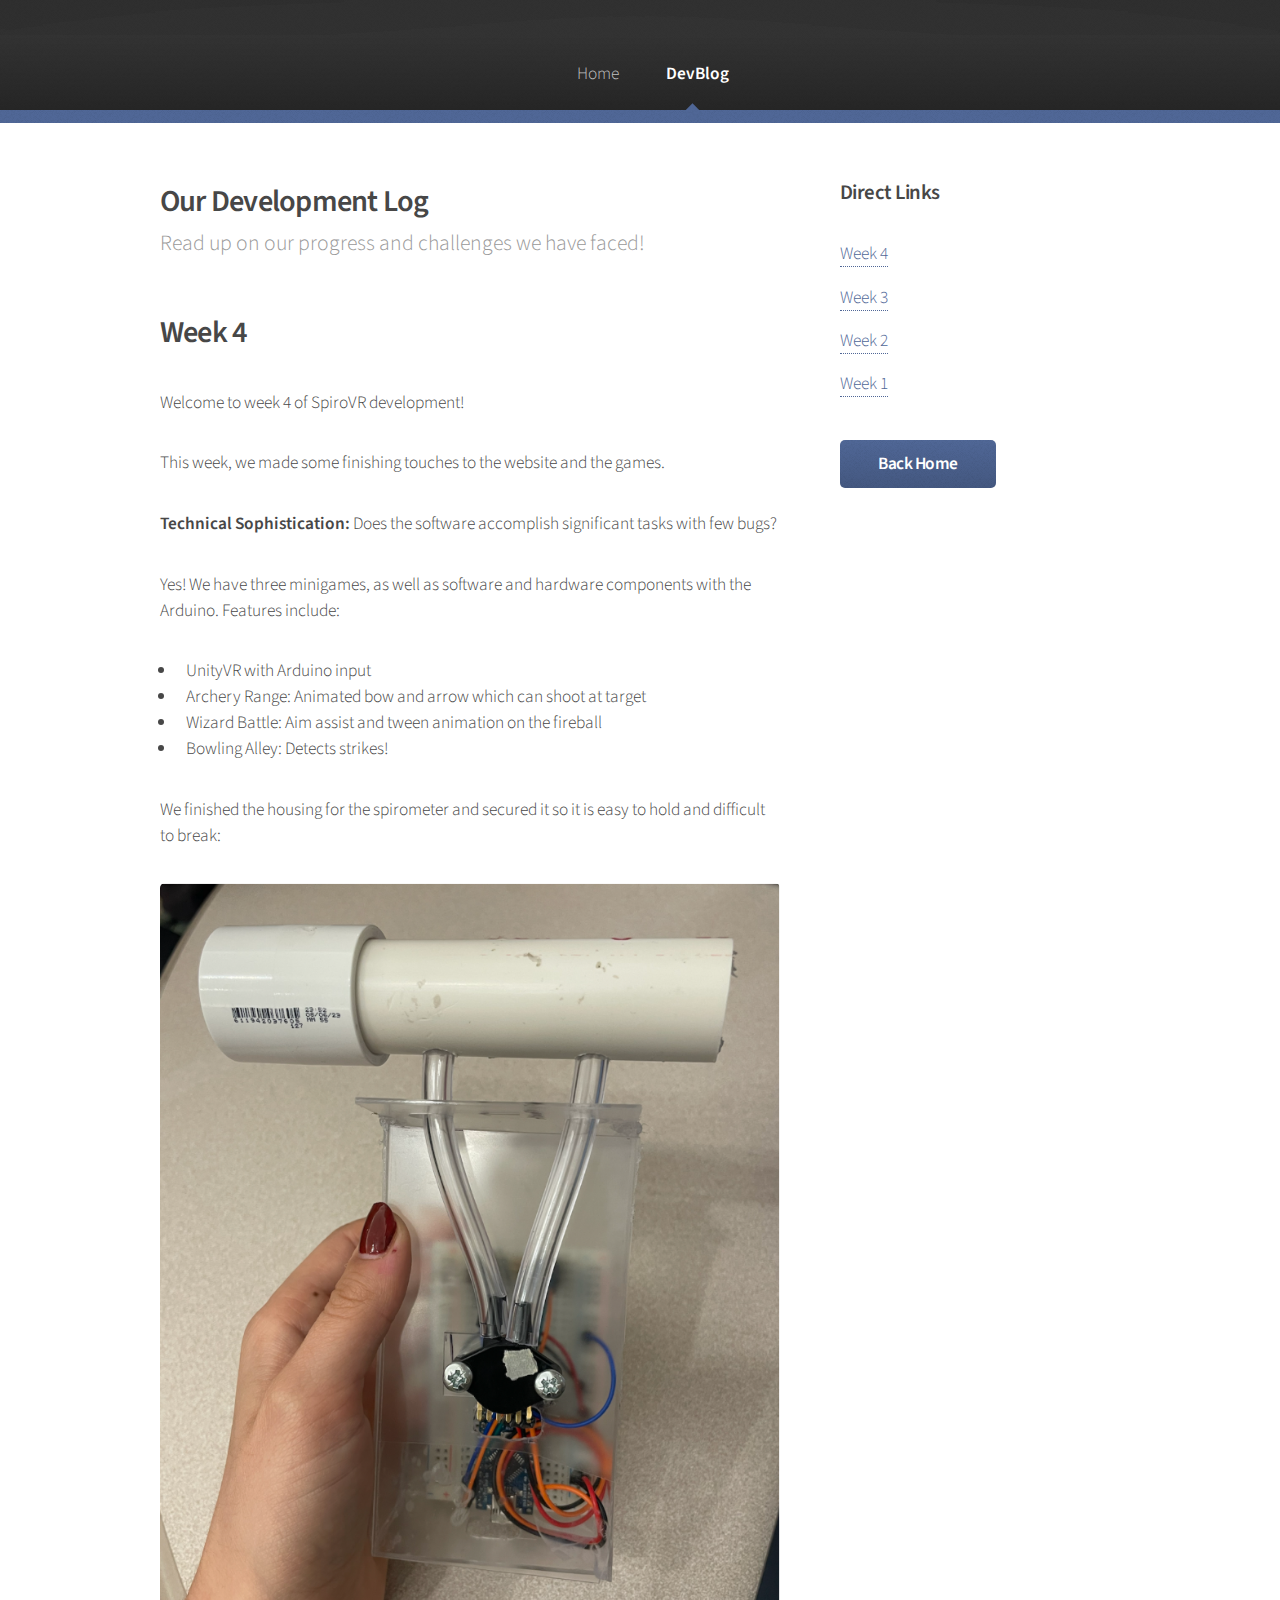
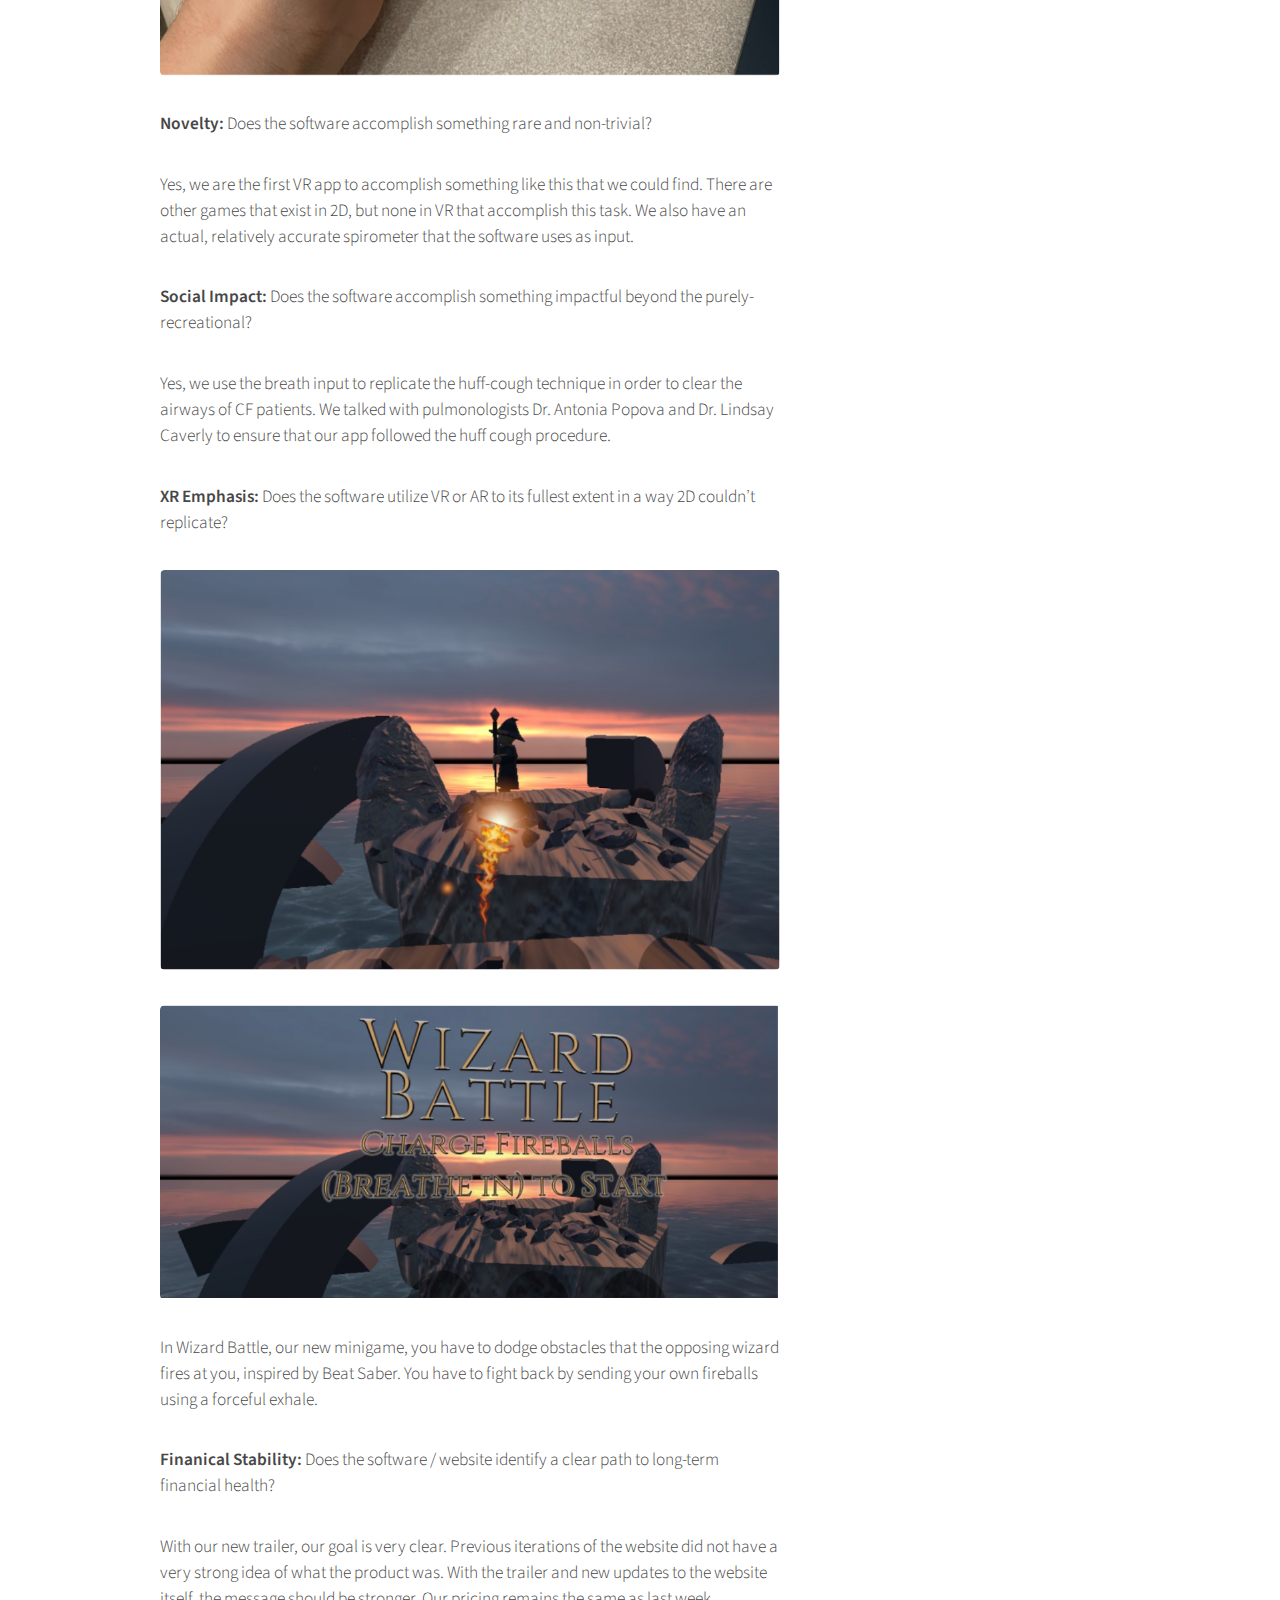
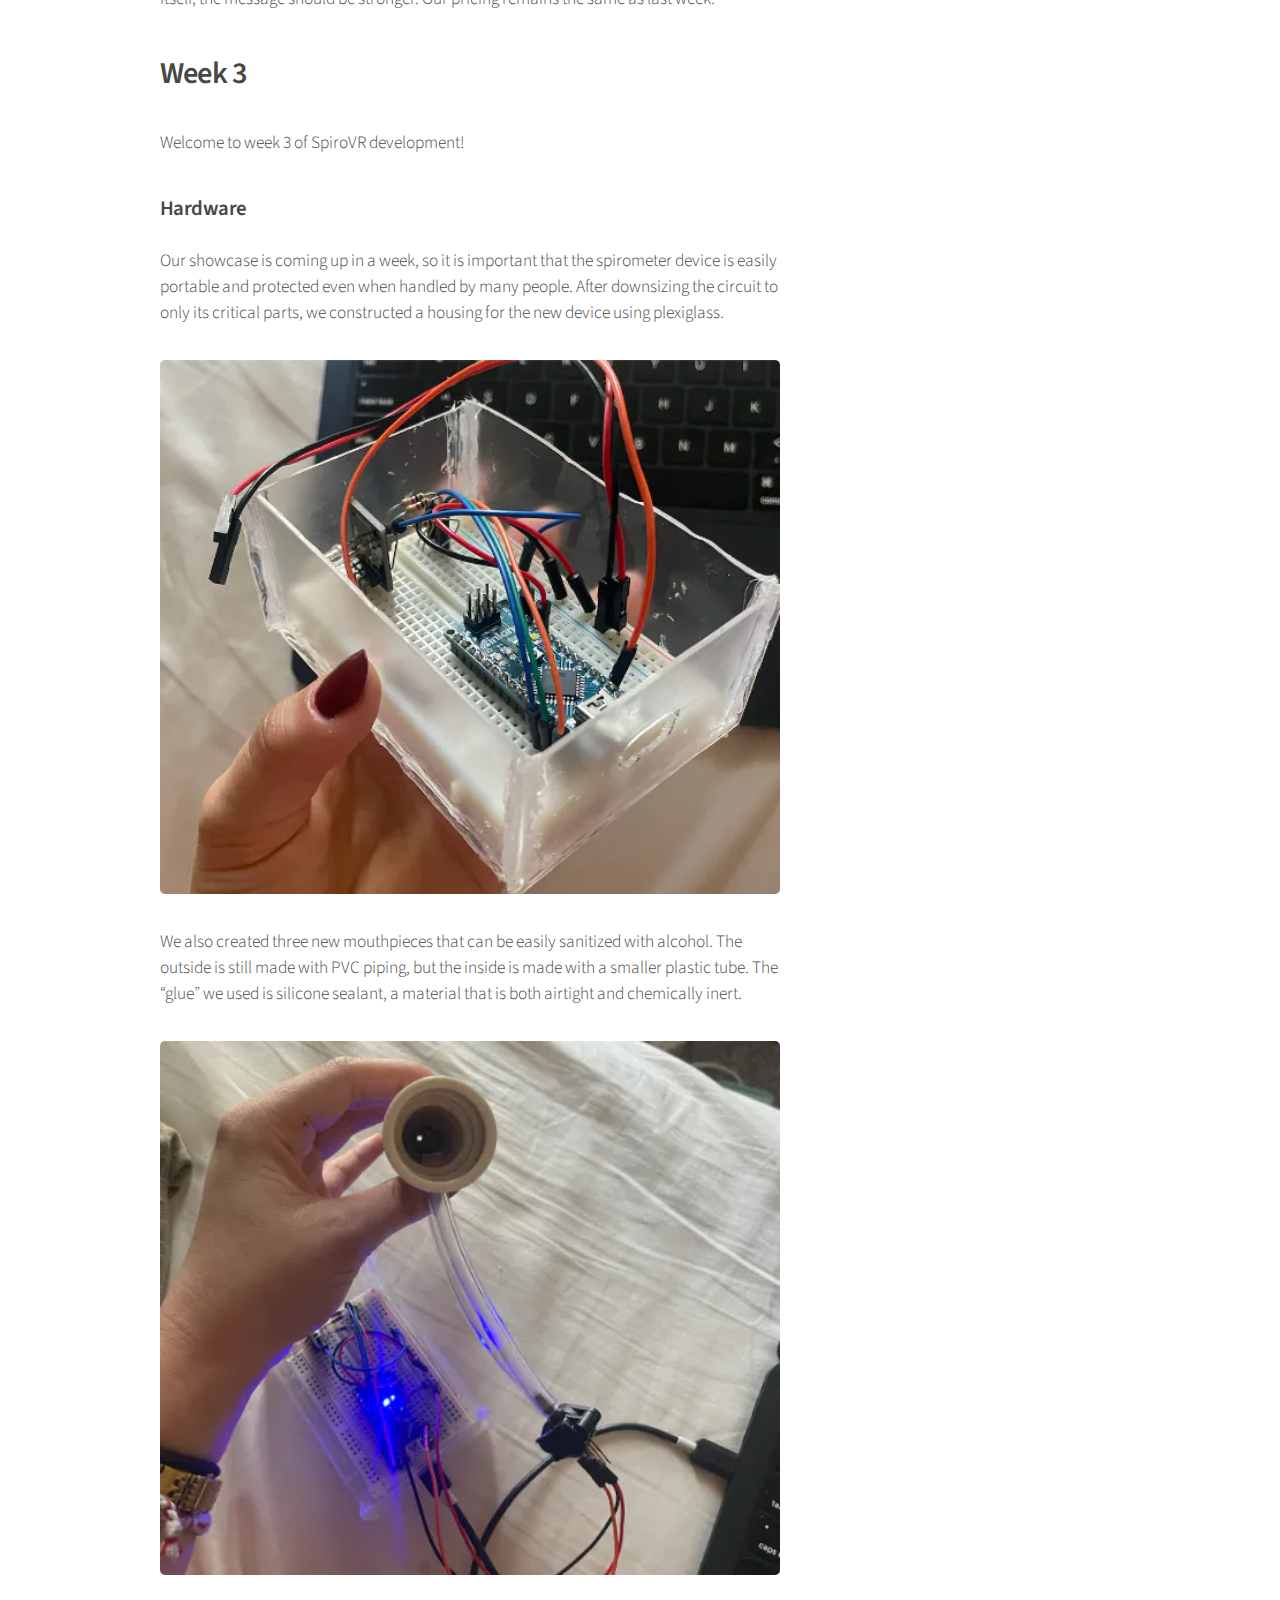
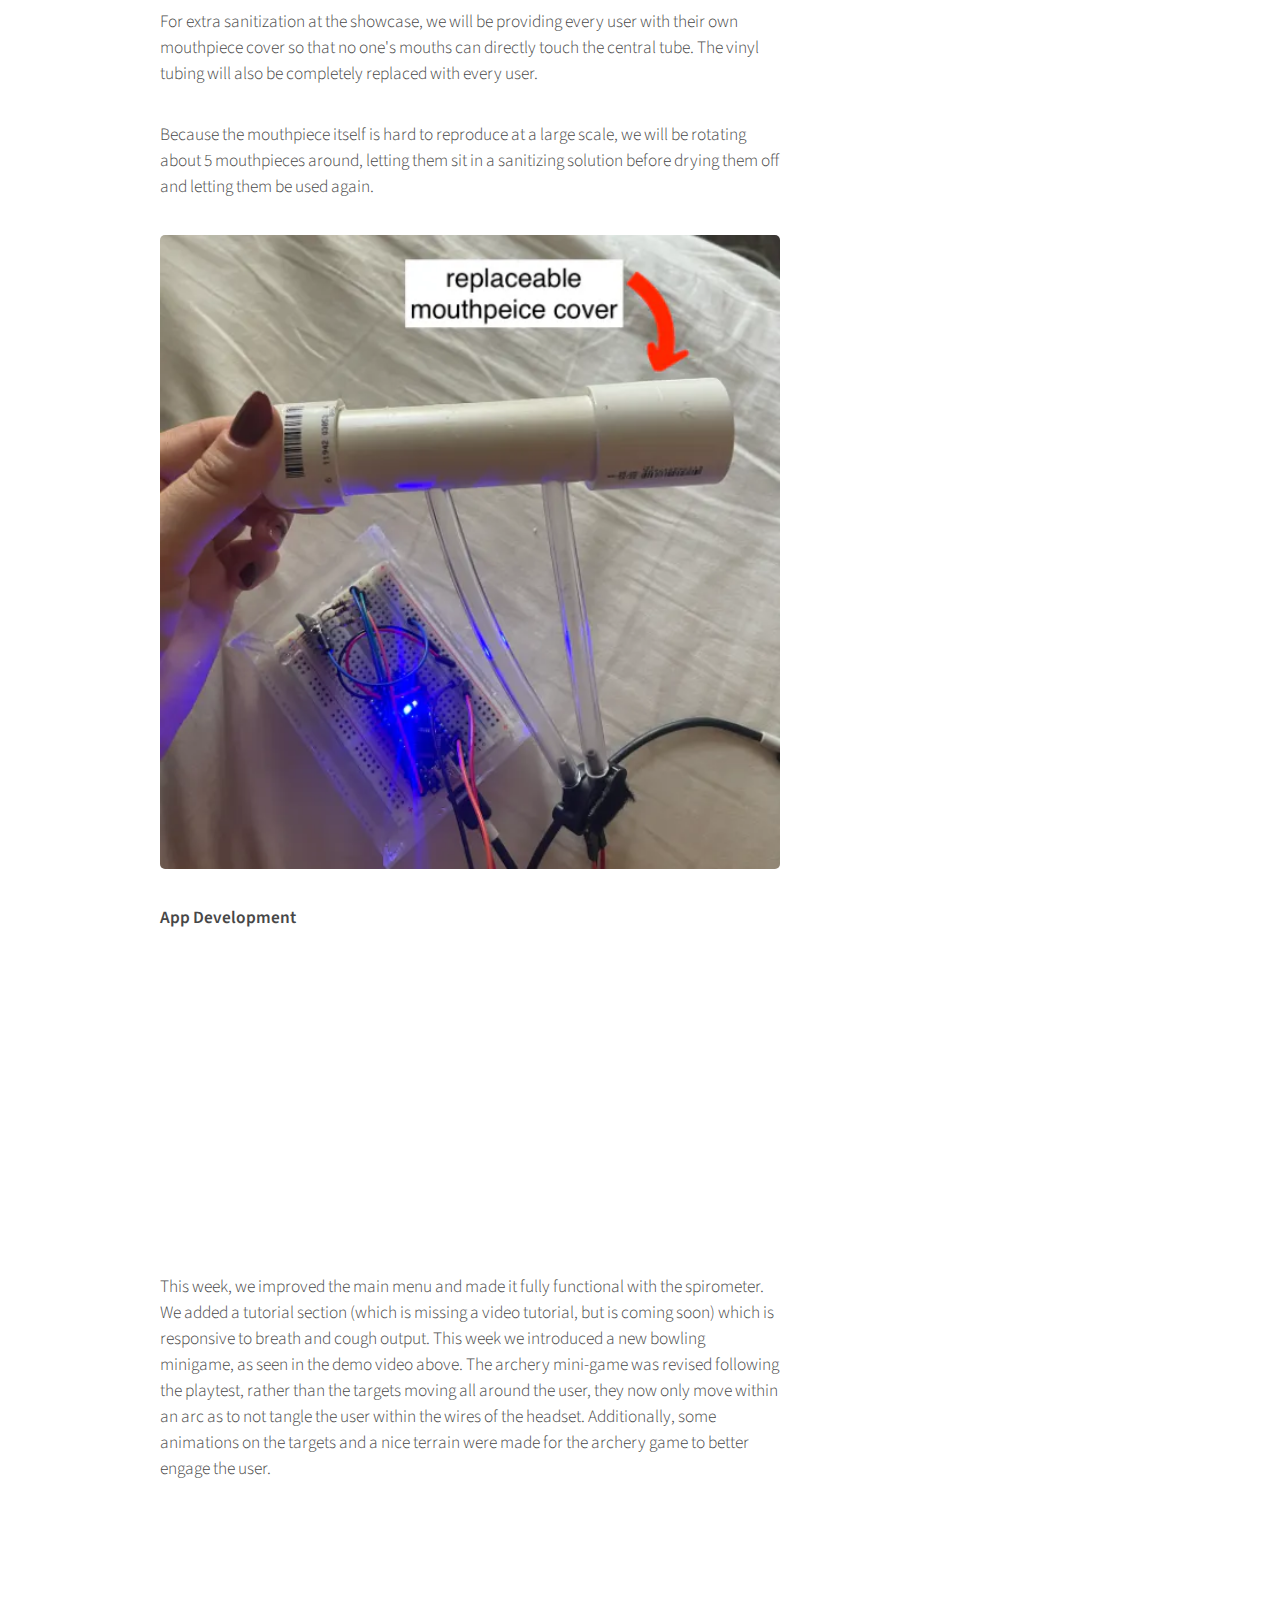
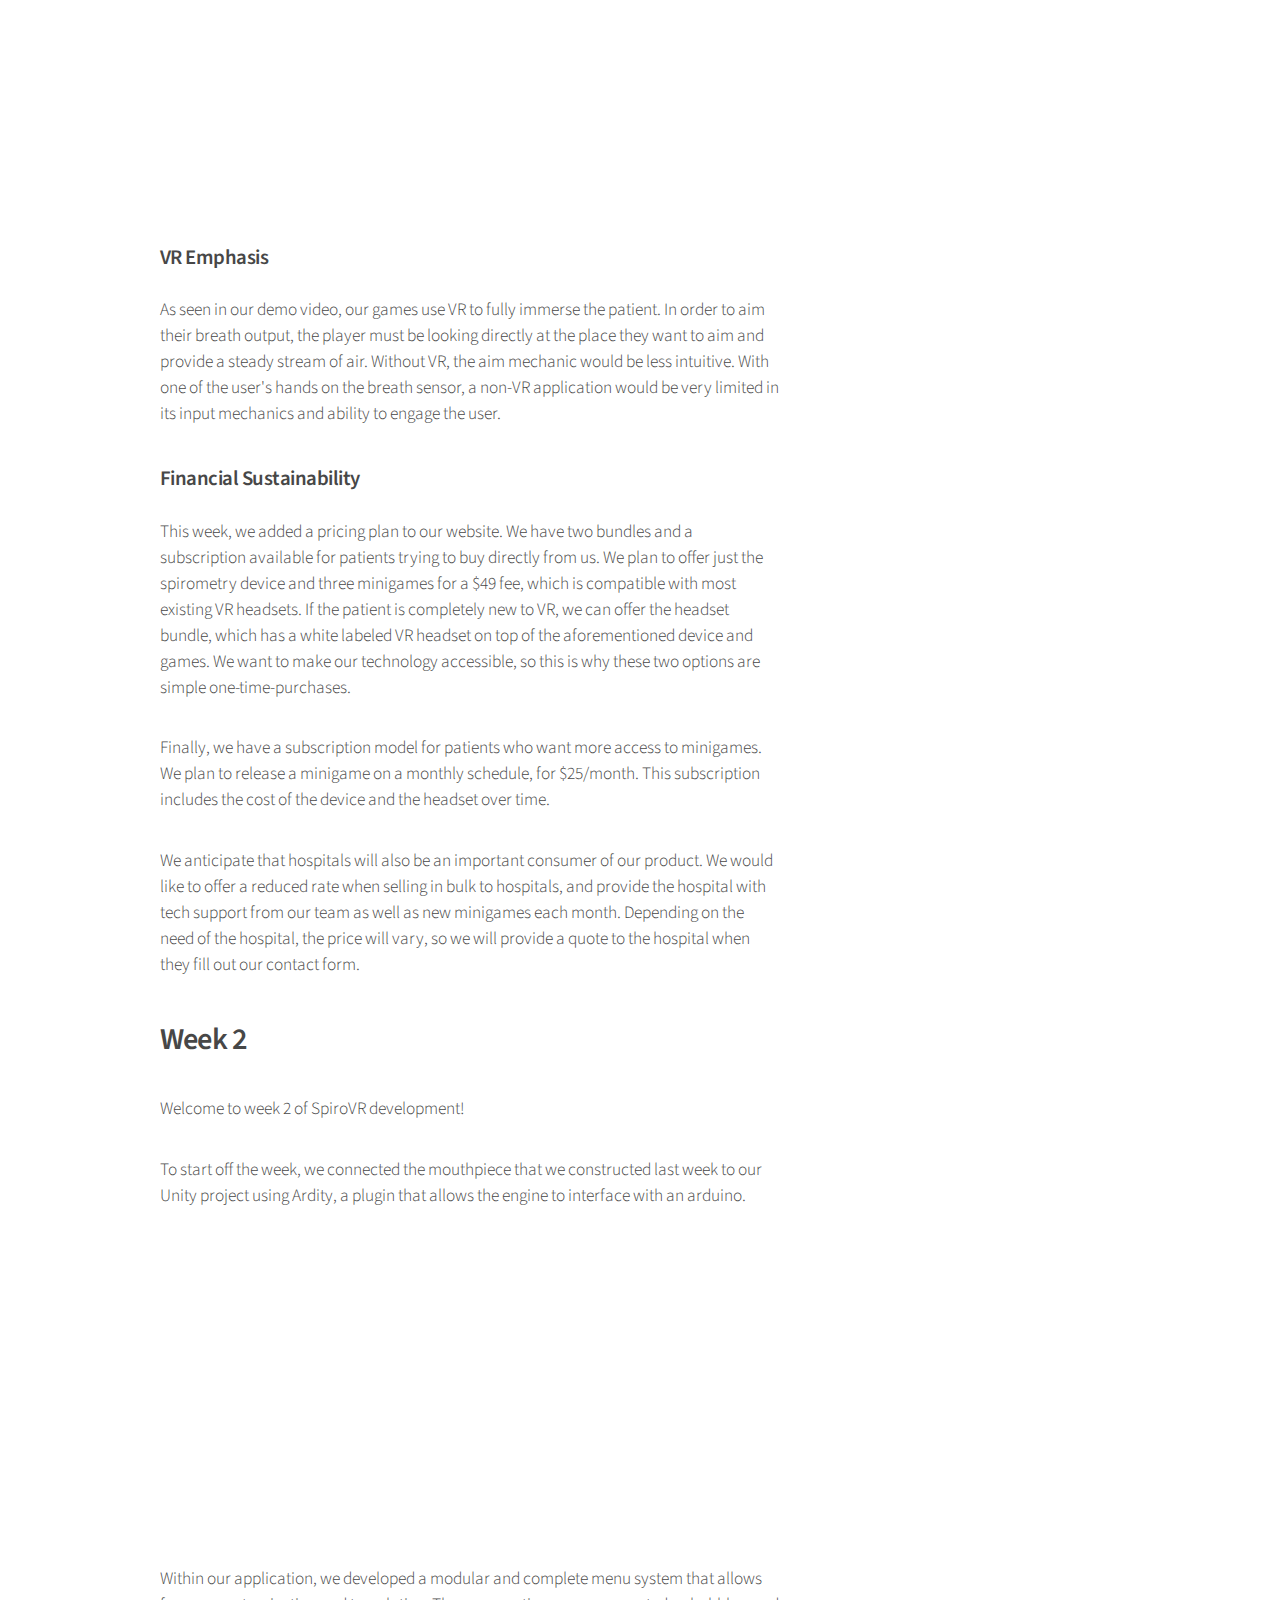
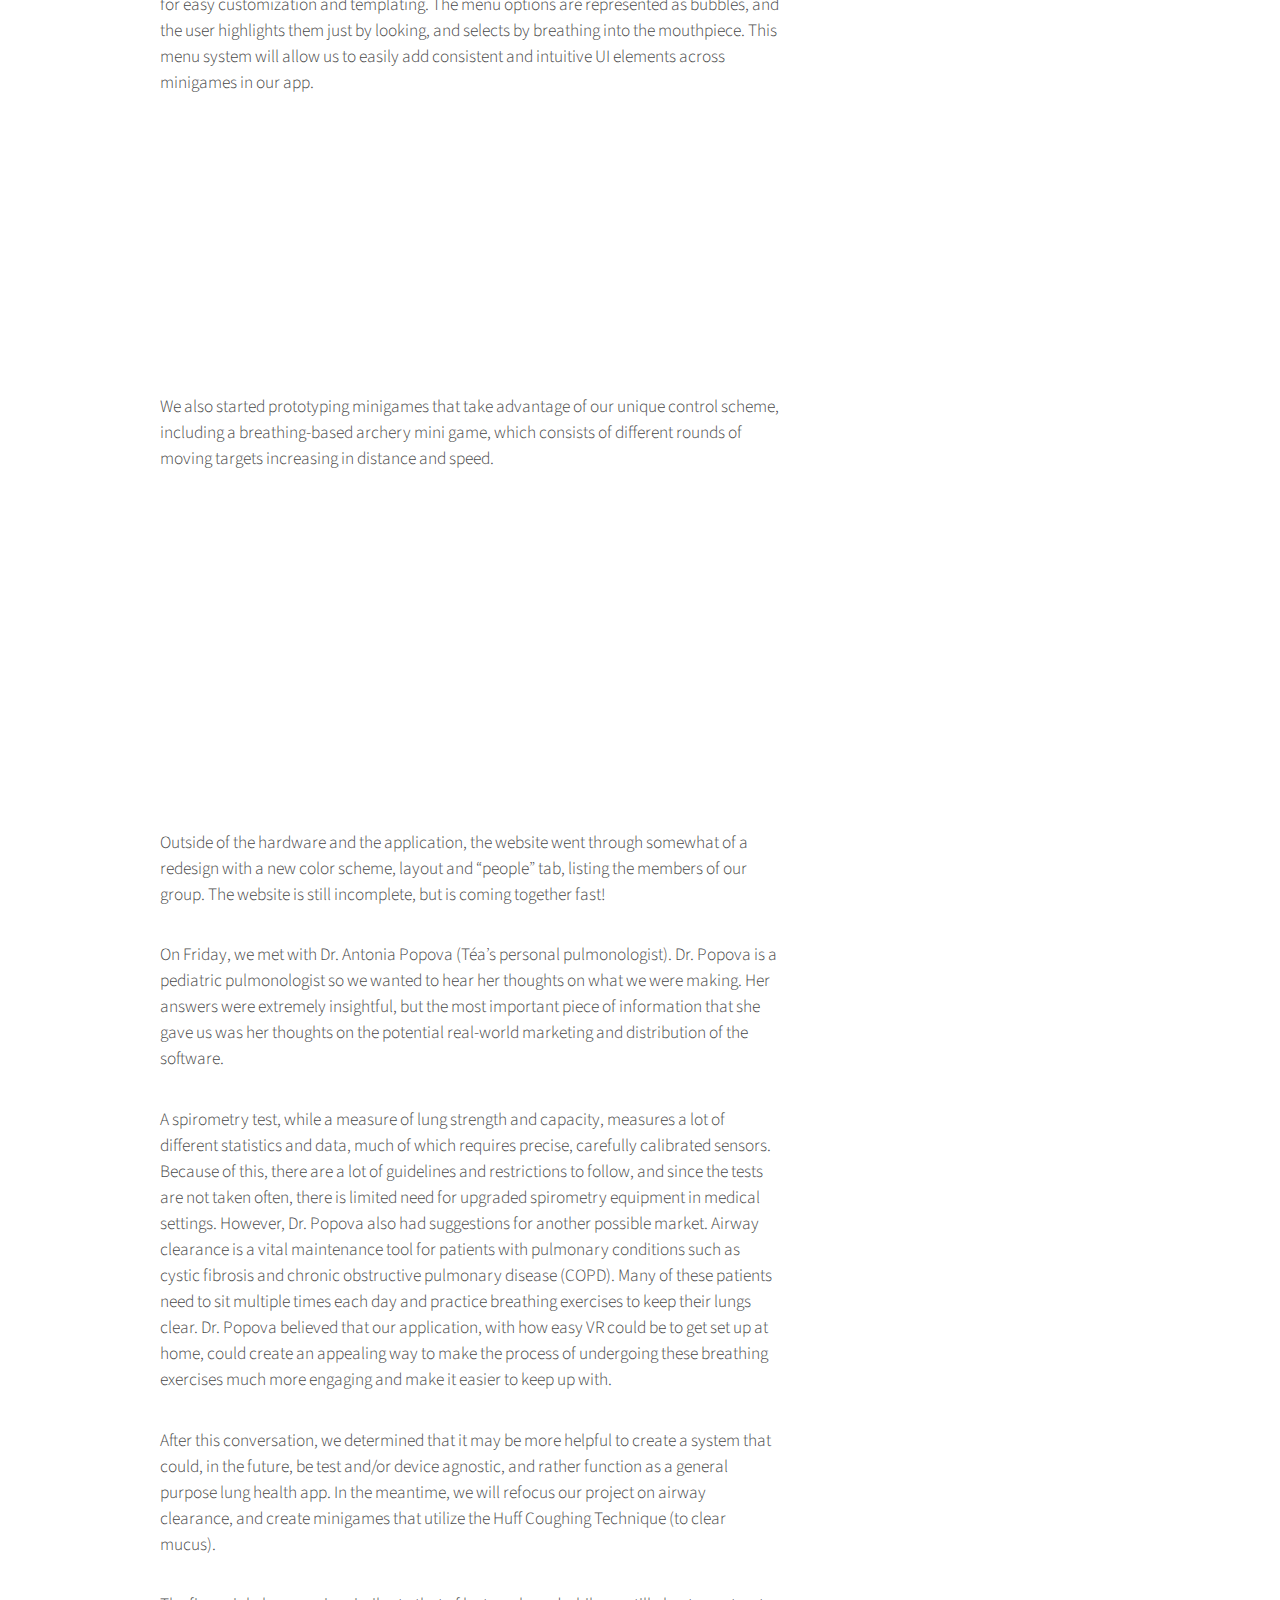
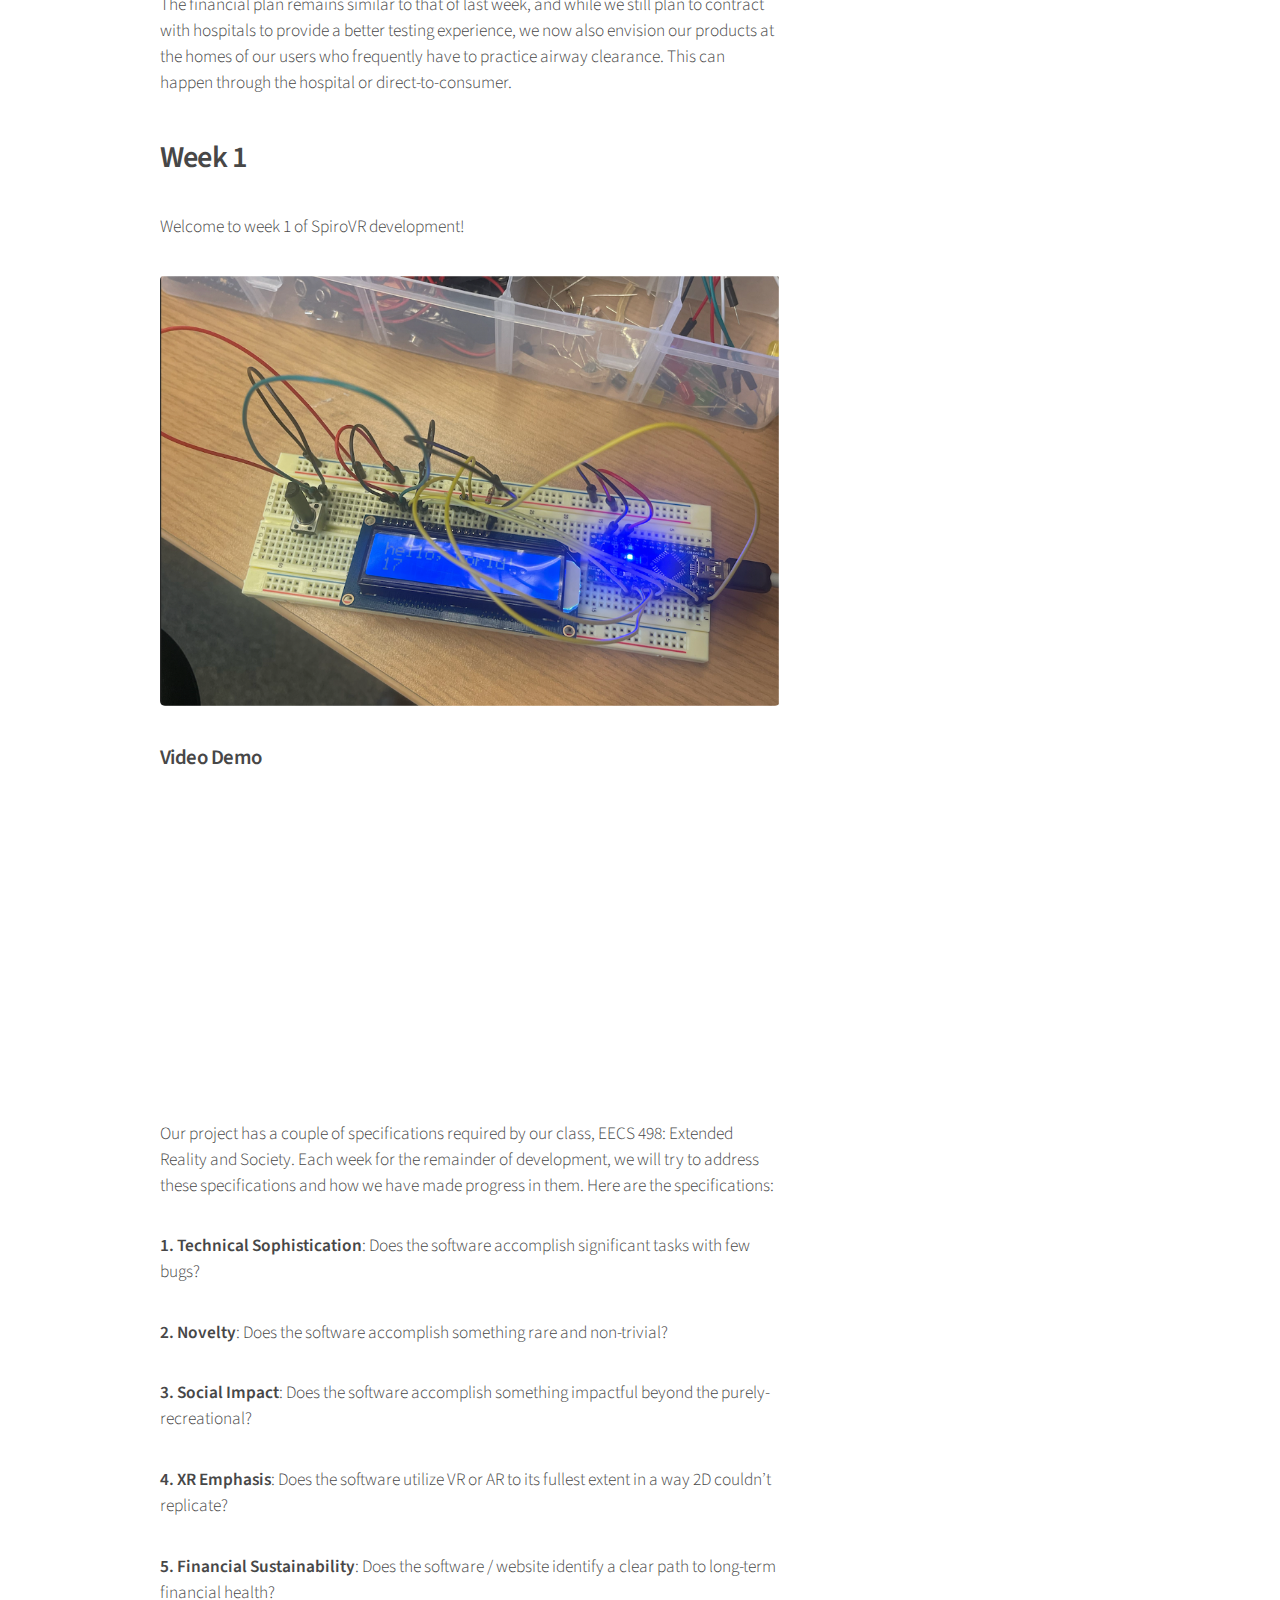
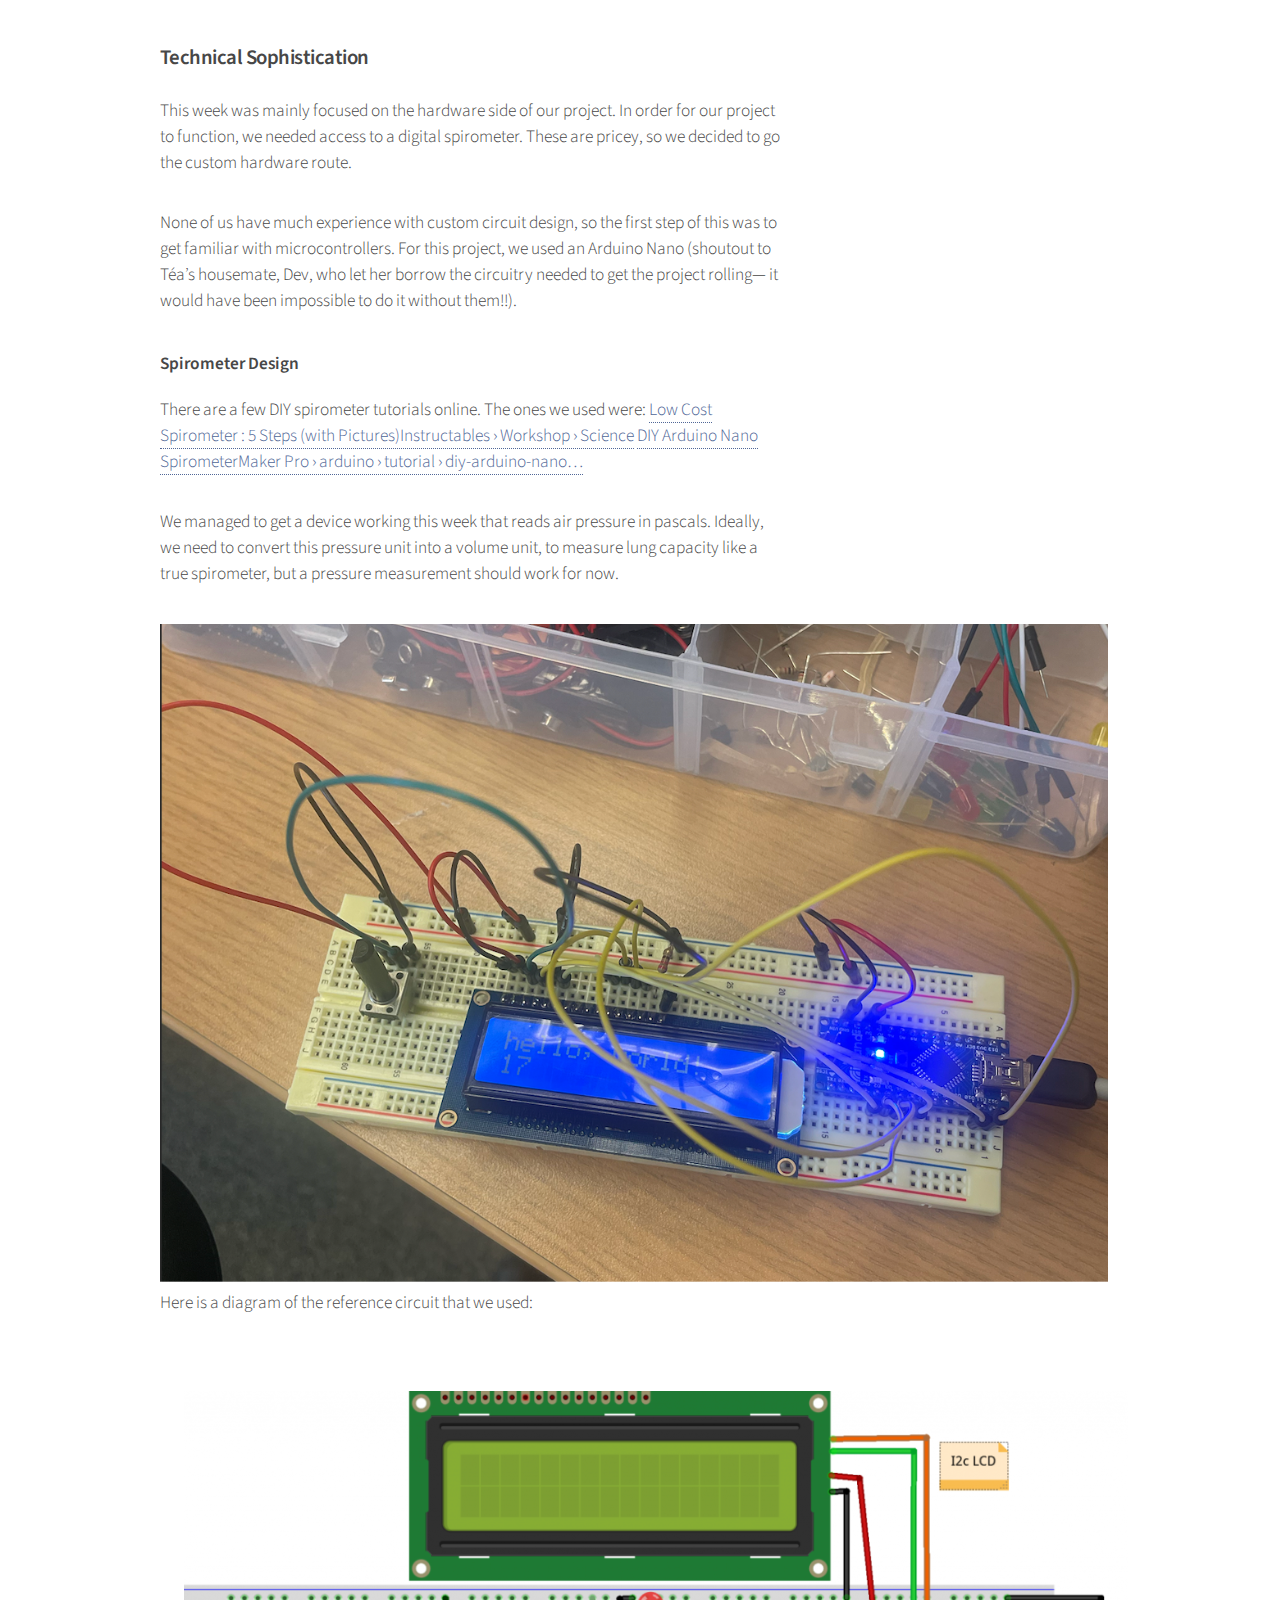
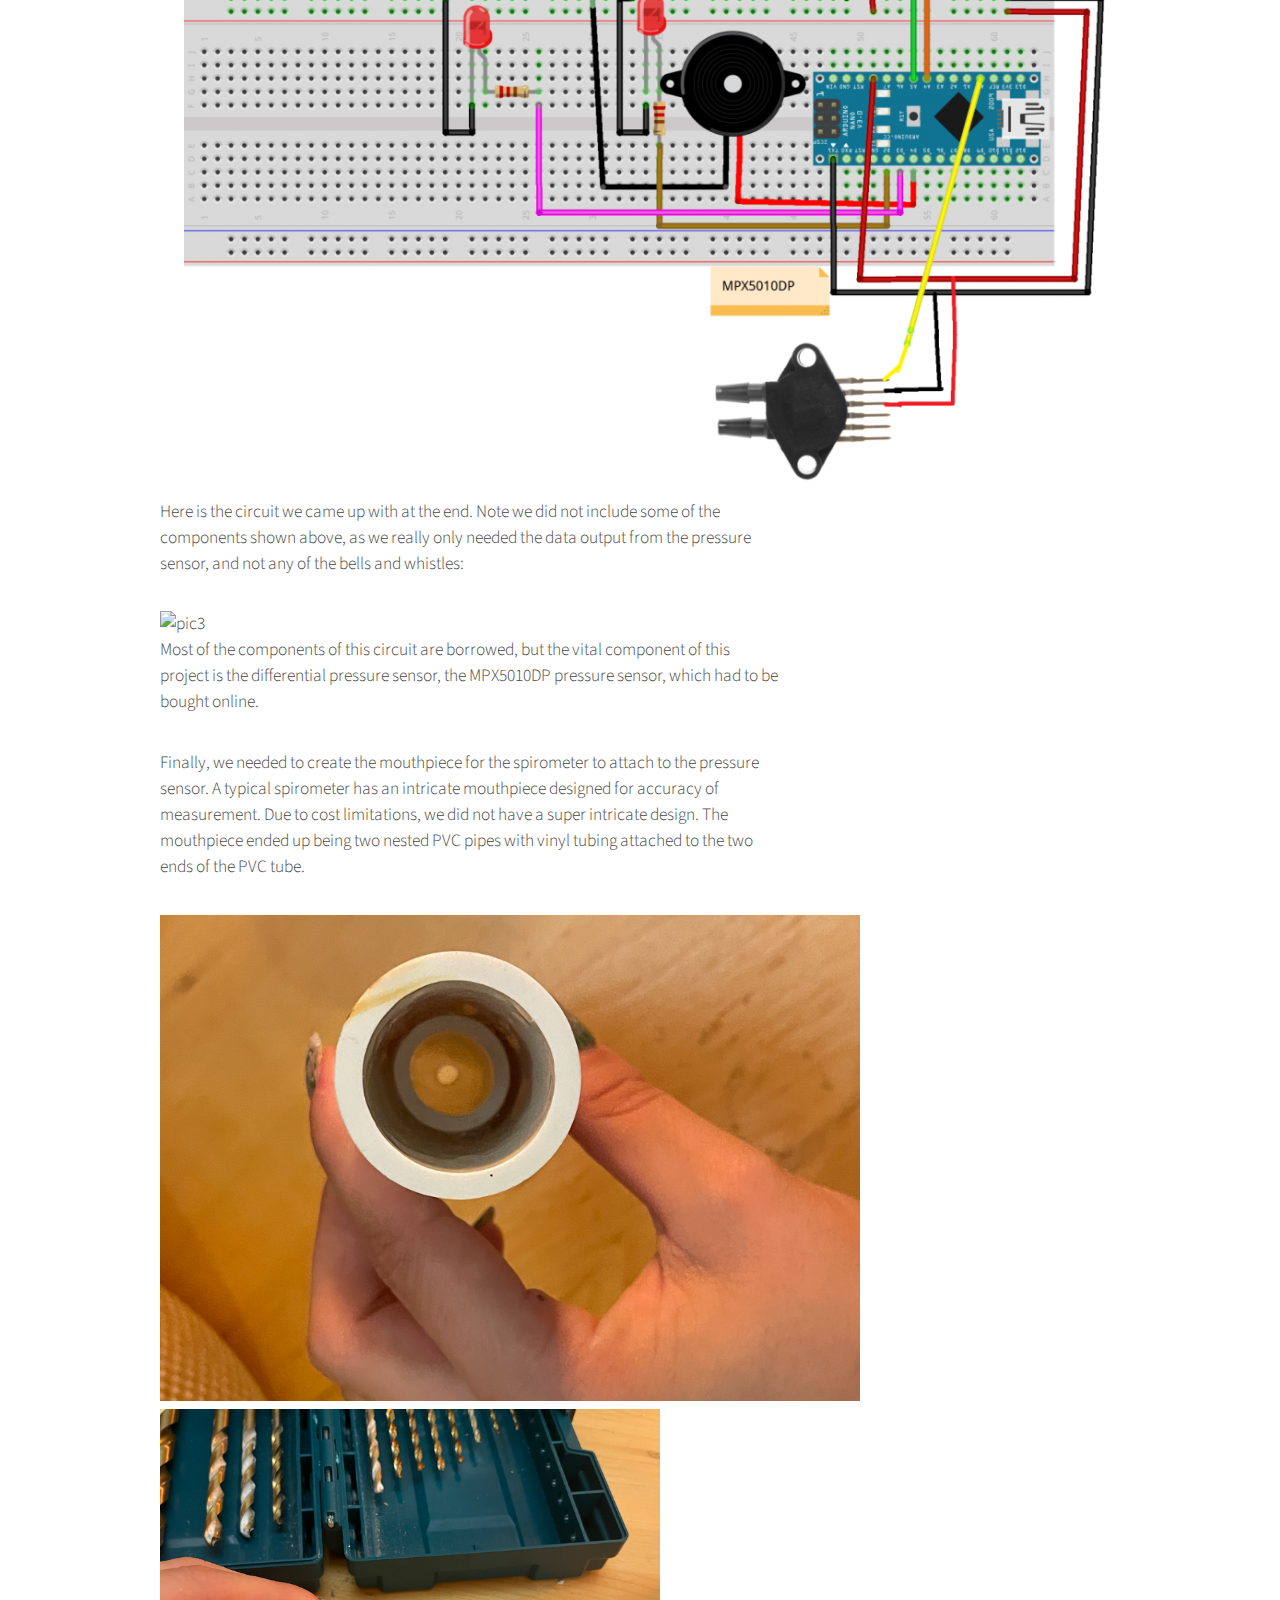
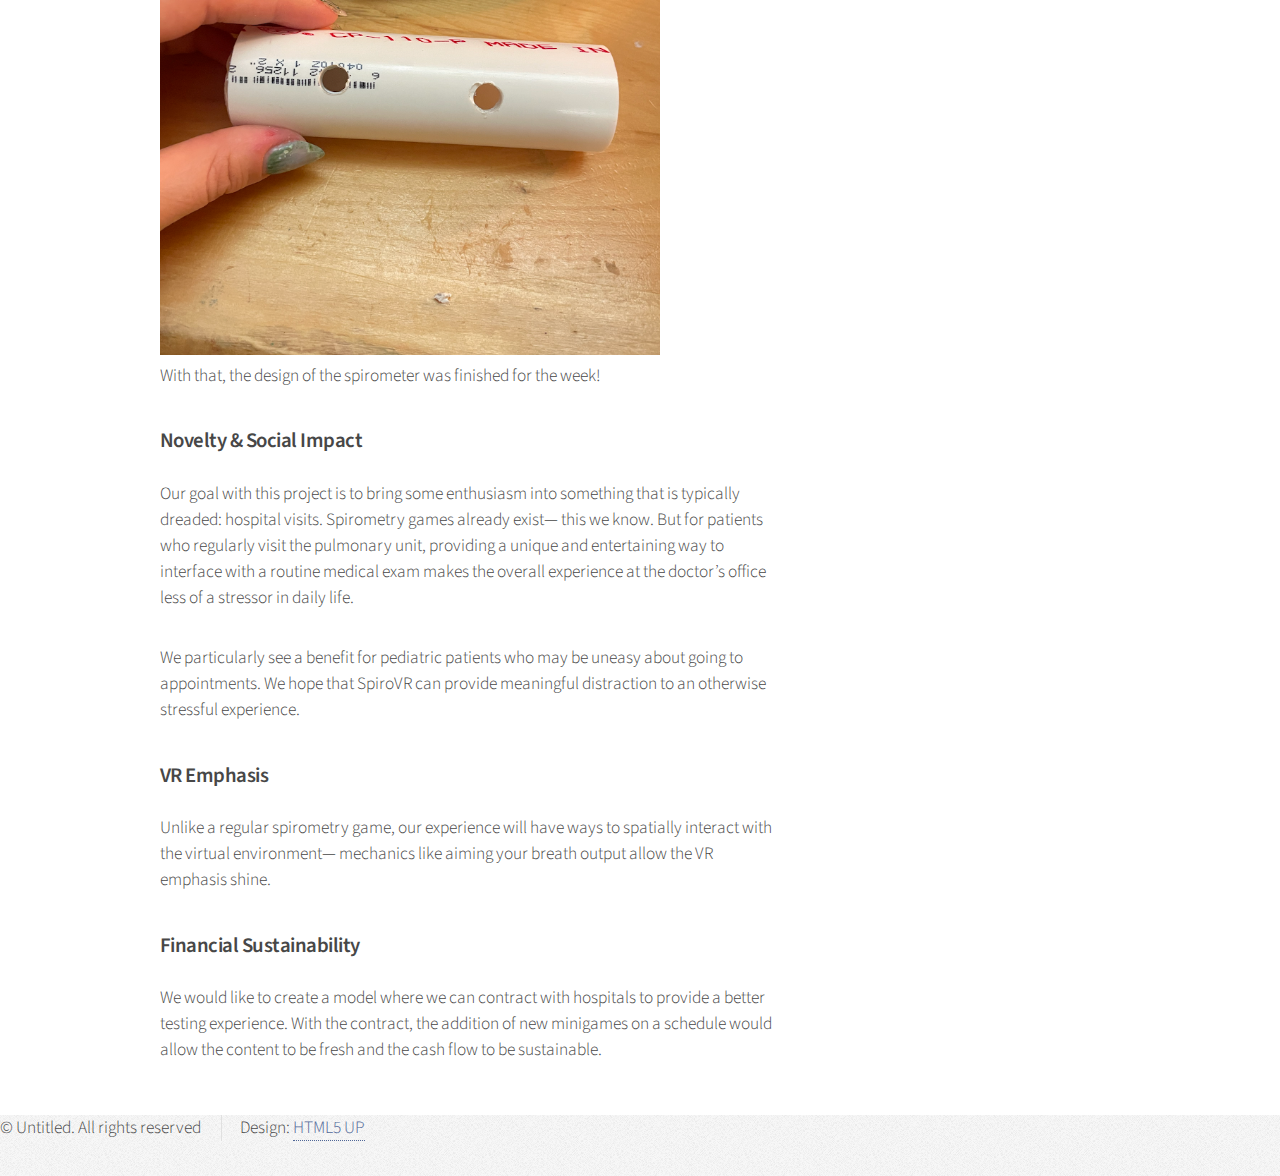
==== commit 5b61baab: "commented out people tab" ====
--- a/devblog.html
+++ b/devblog.html
@@ -42,7 +42,7 @@
 					</li> -->
 					<!-- <li><a href="left-sidebar.html">Left Sidebar</a></li> -->
 					<li class="current"><a href="devblog.html">DevBlog</a></li>
-					<li><a href="people.html">People</a></li>
+					<!--<li><a href="people.html">People</a></li> -->
 					<!-- <li><a href="two-sidebar.html">Two Sidebar</a></li>
 					<li><a href="no-sidebar.html">No Sidebar</a></li> -->
 				</ul>
